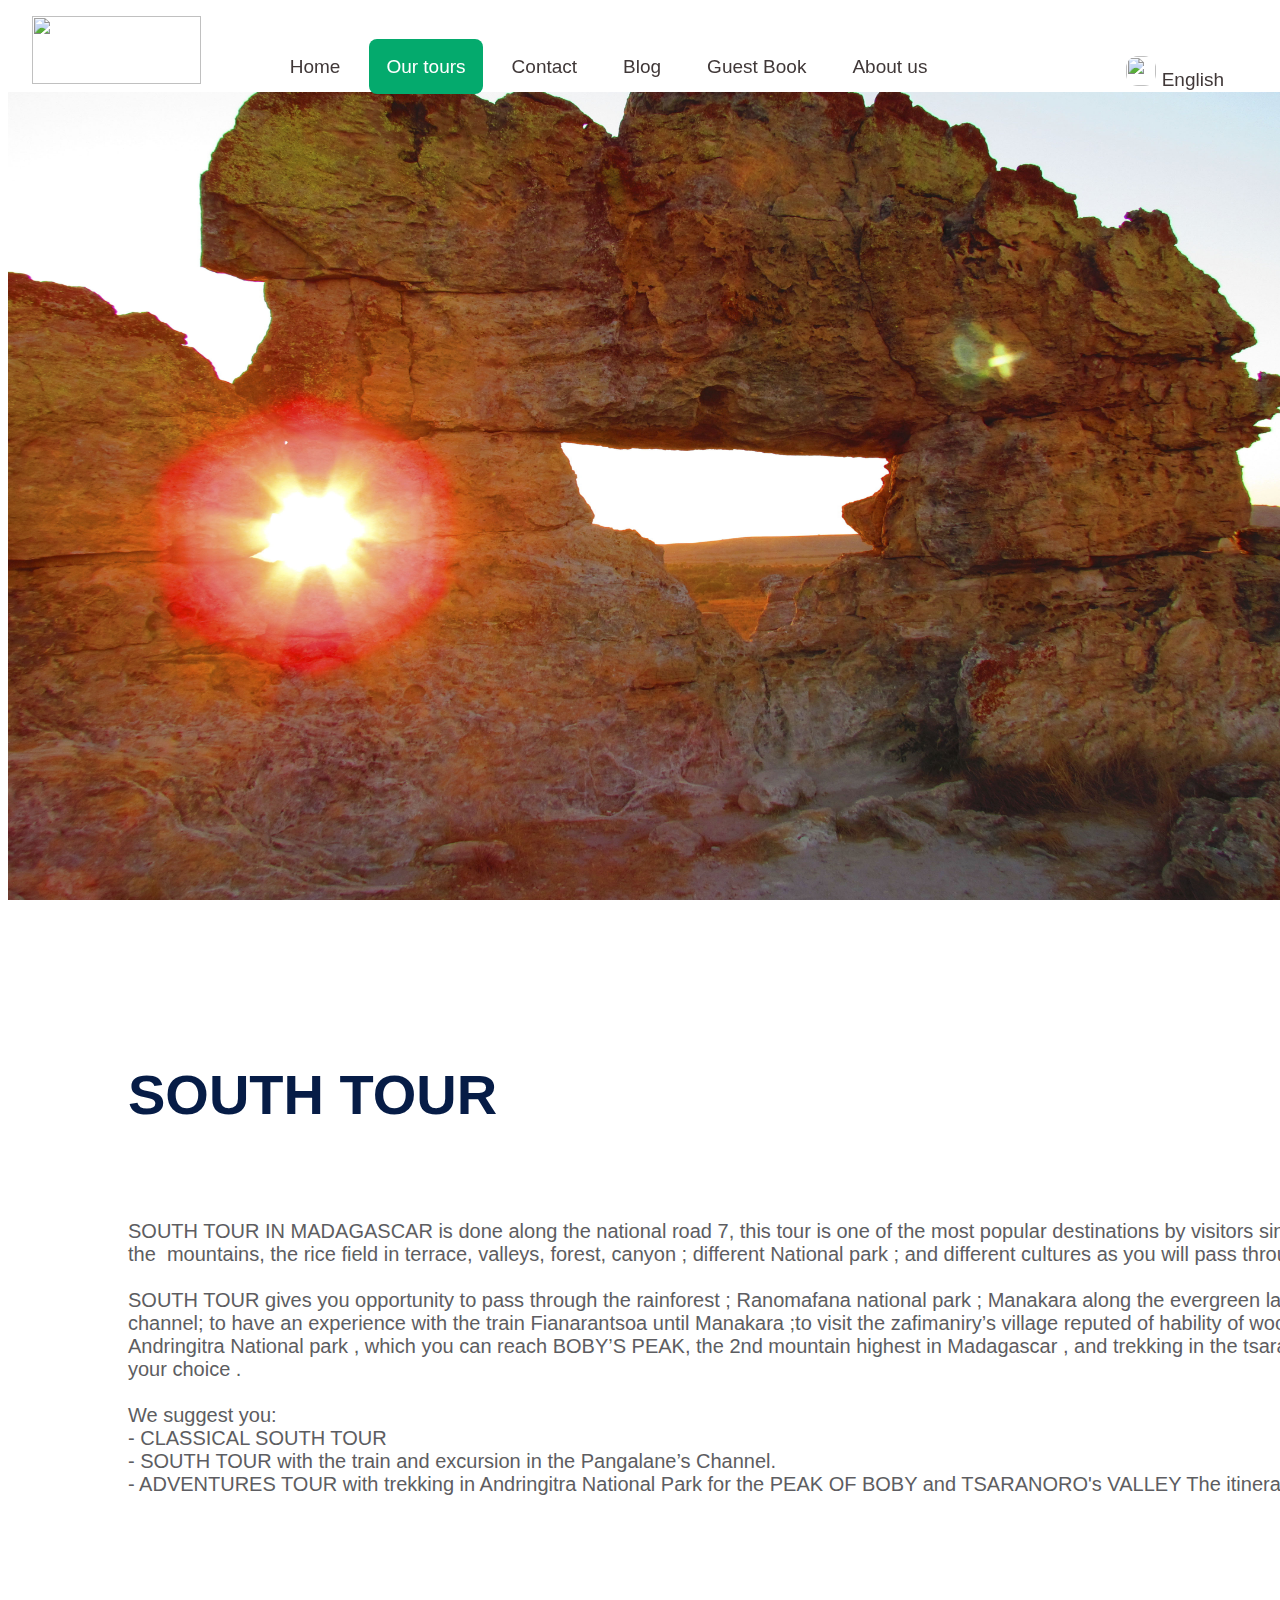
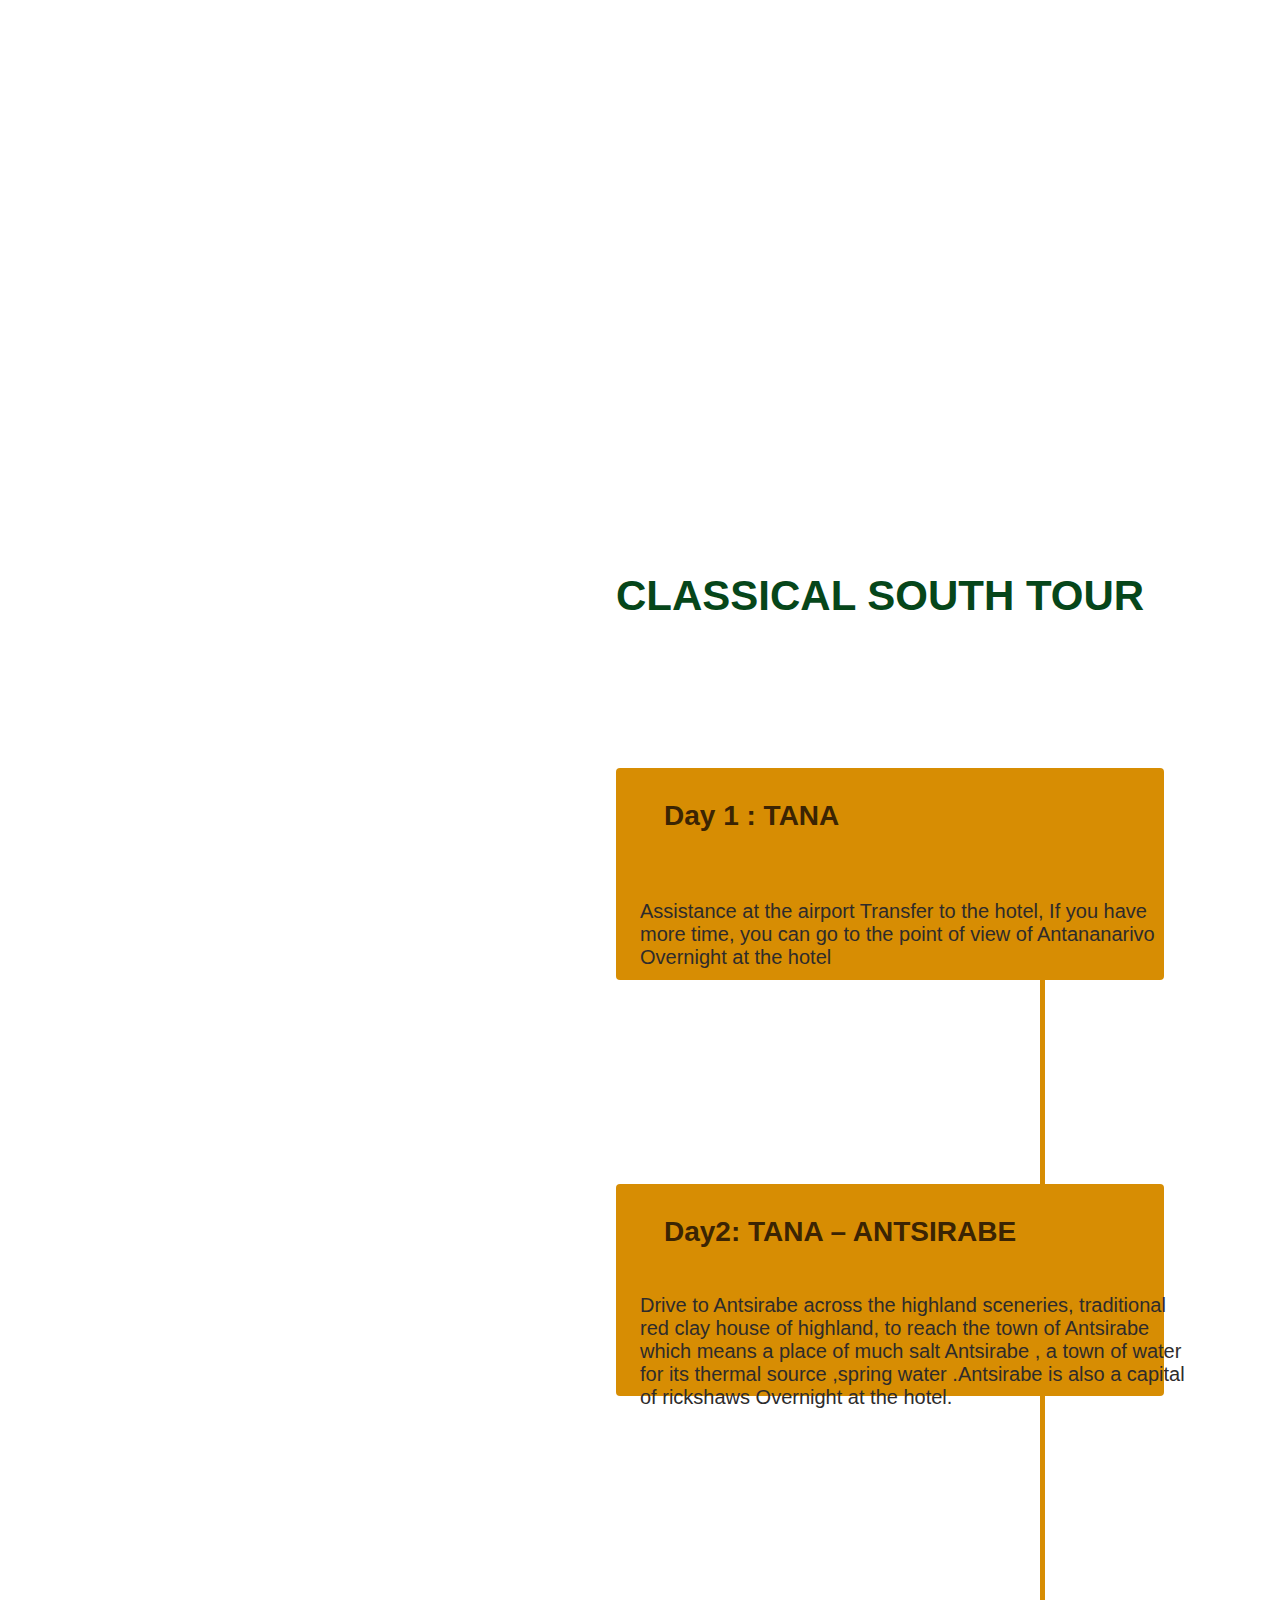
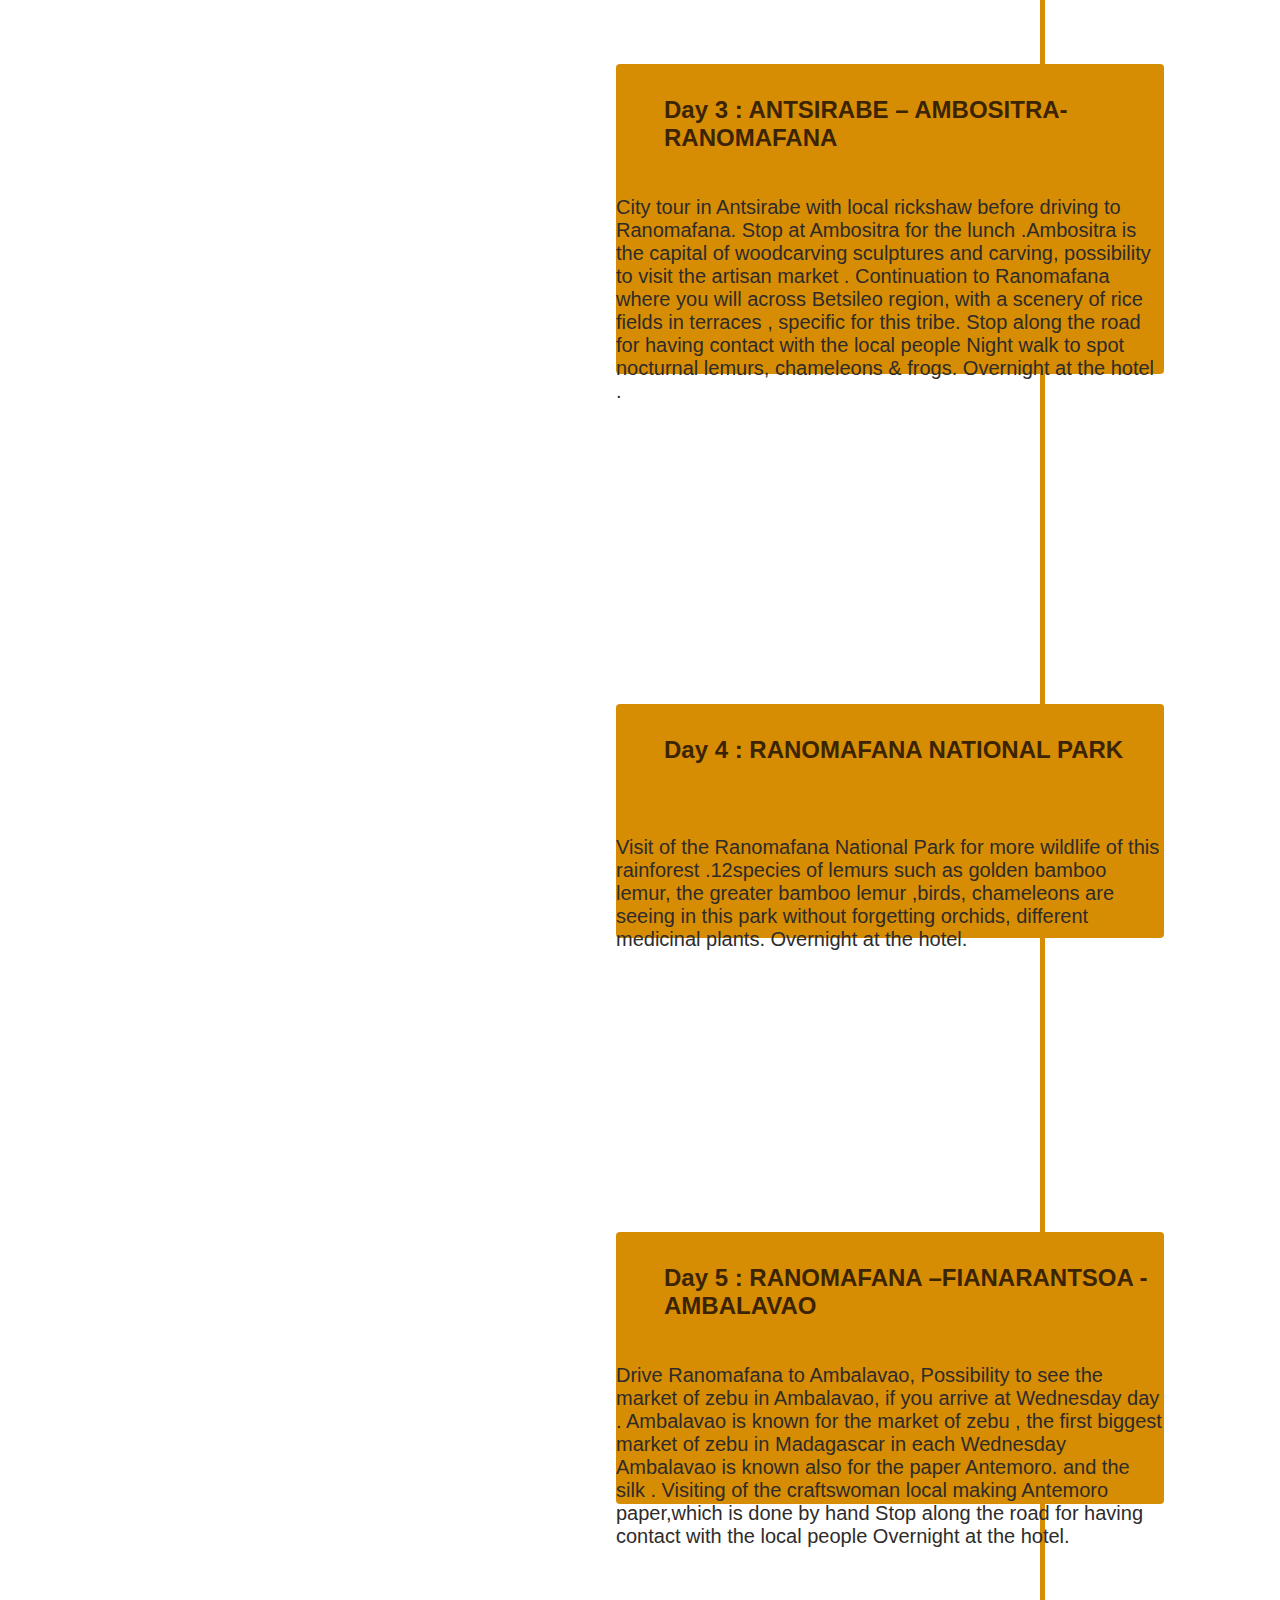
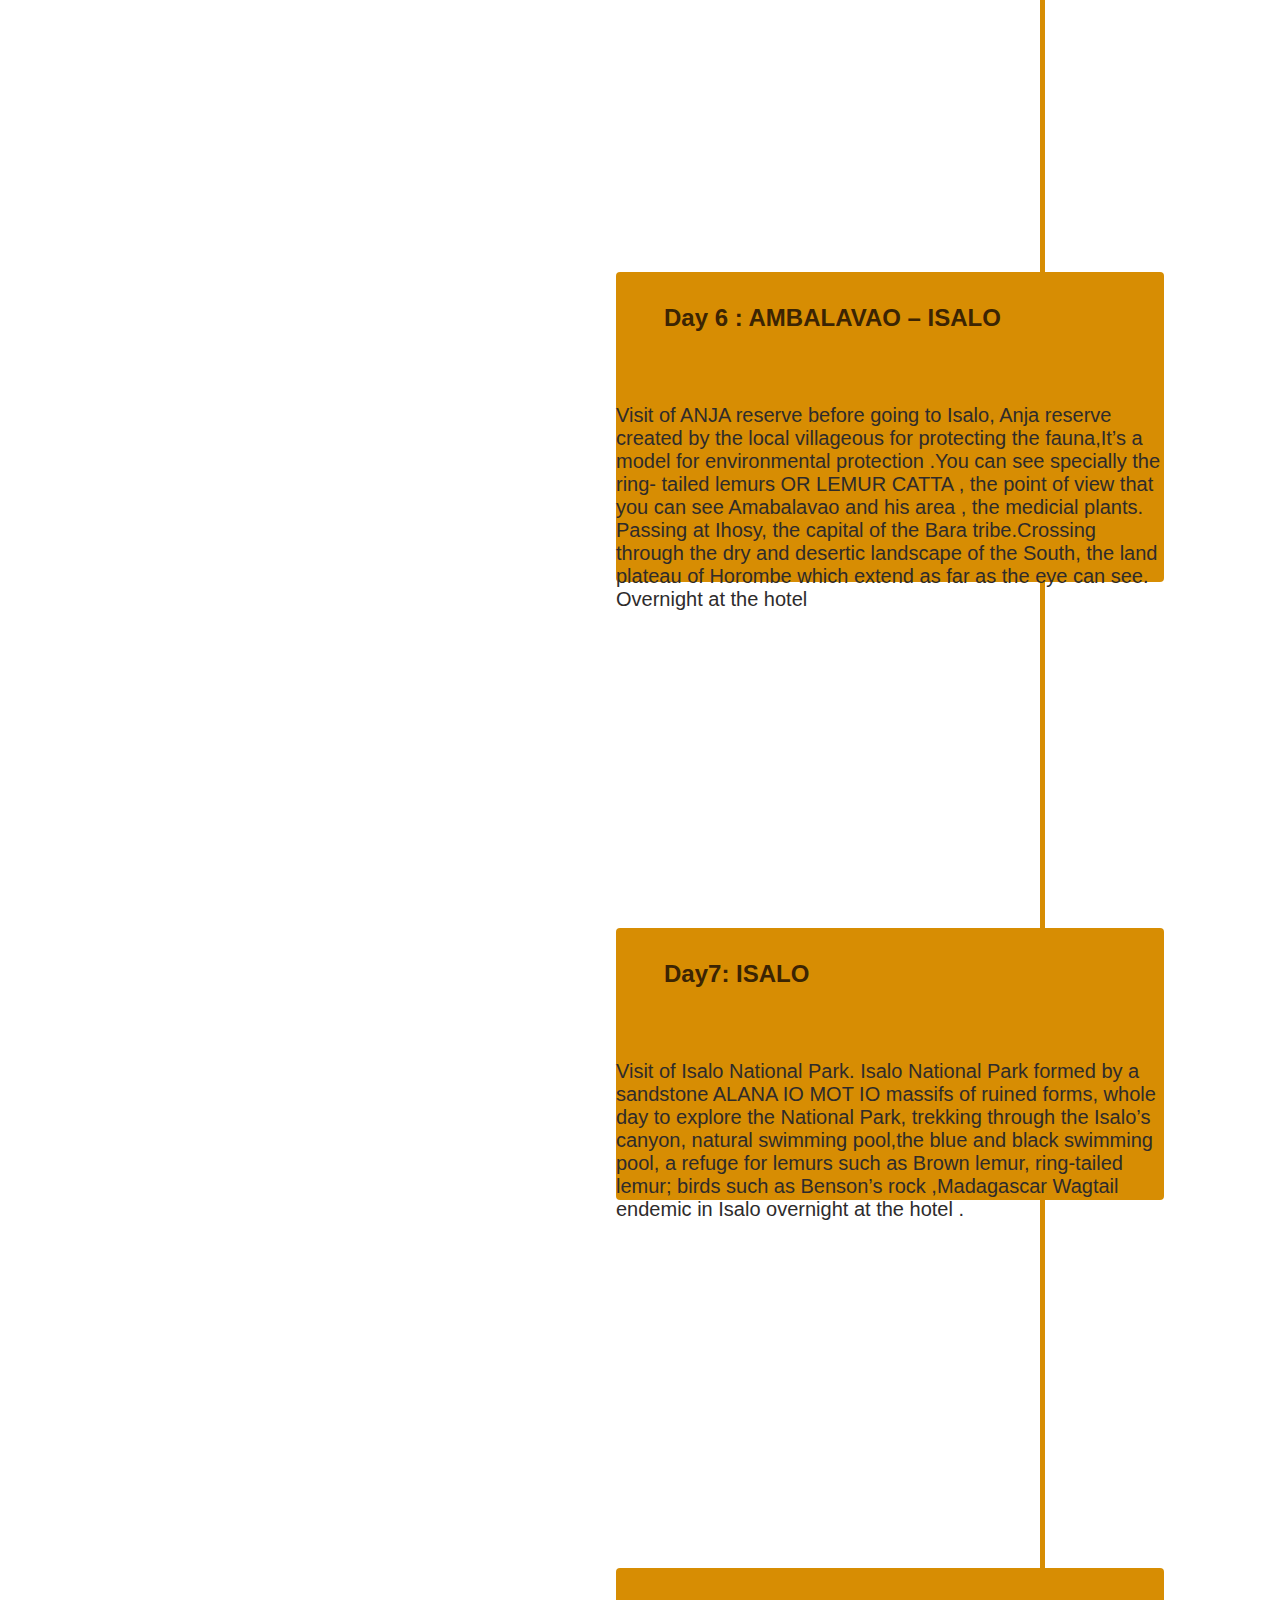
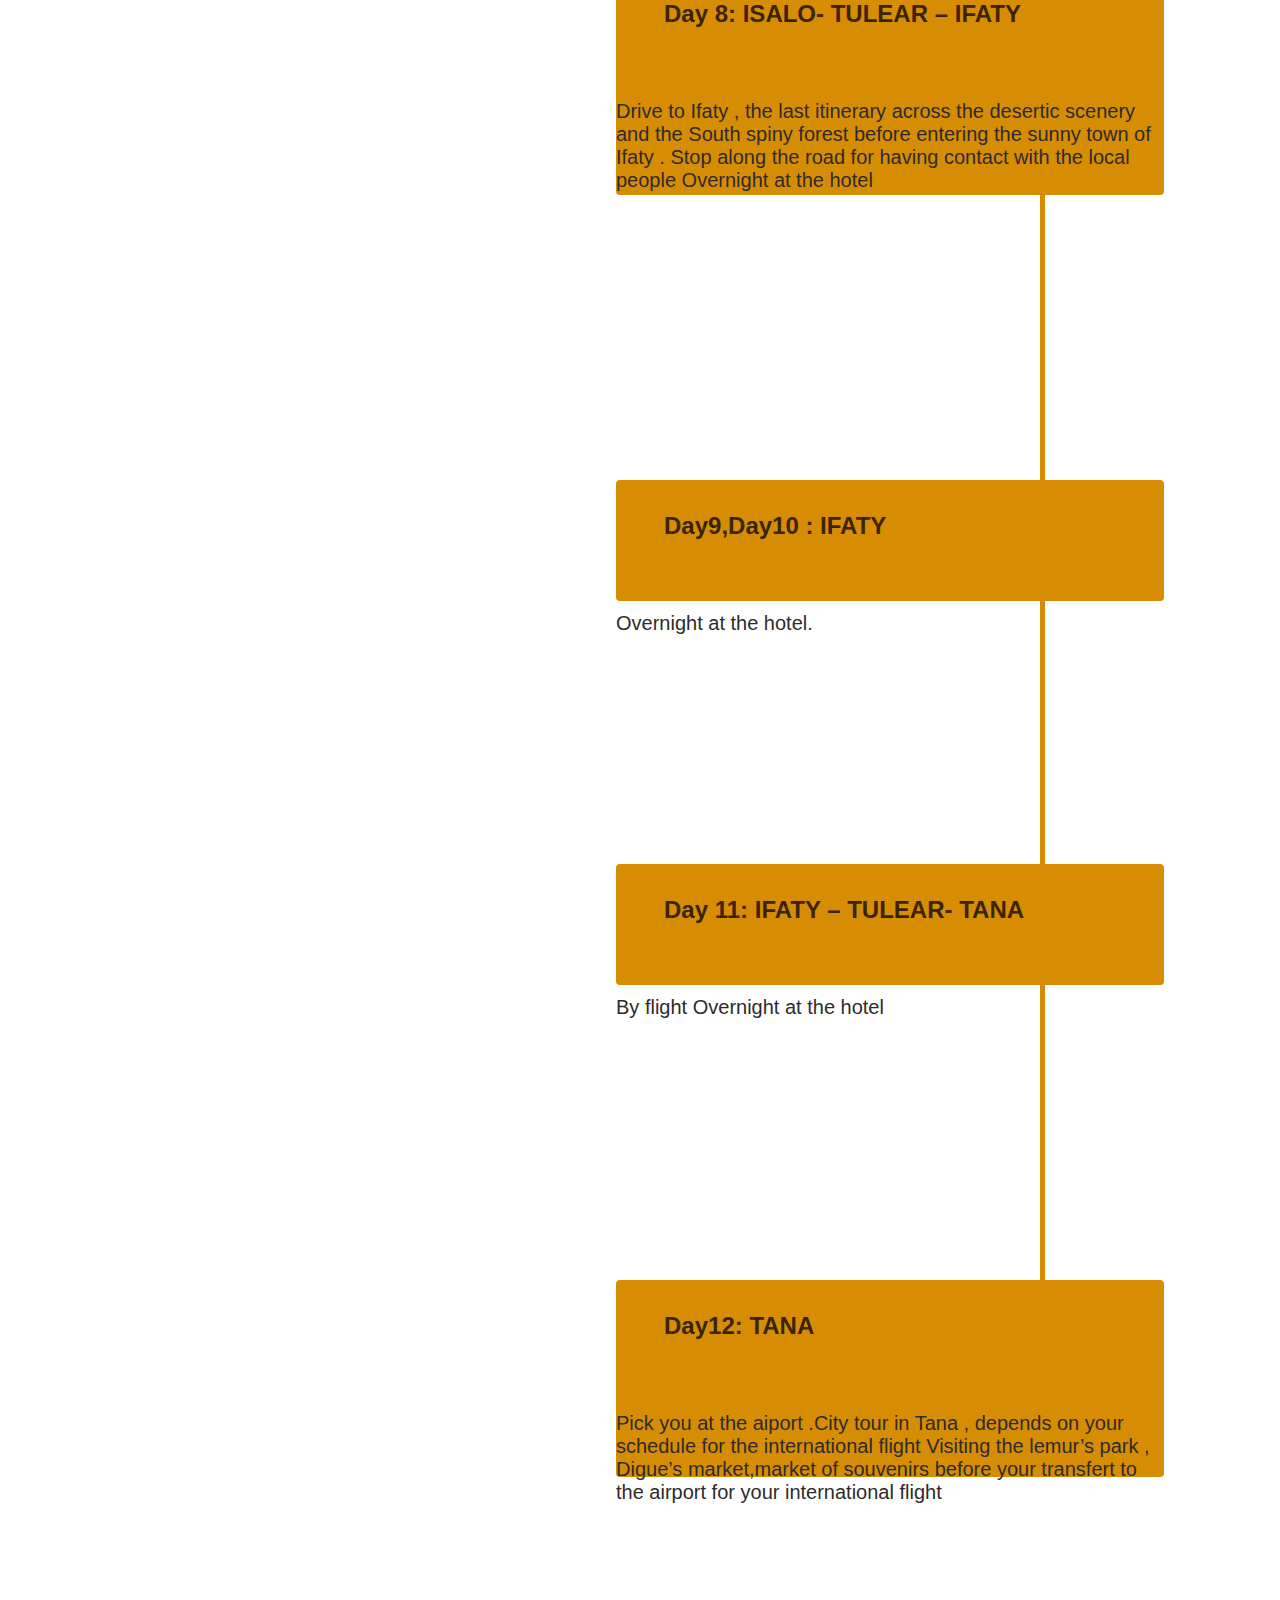
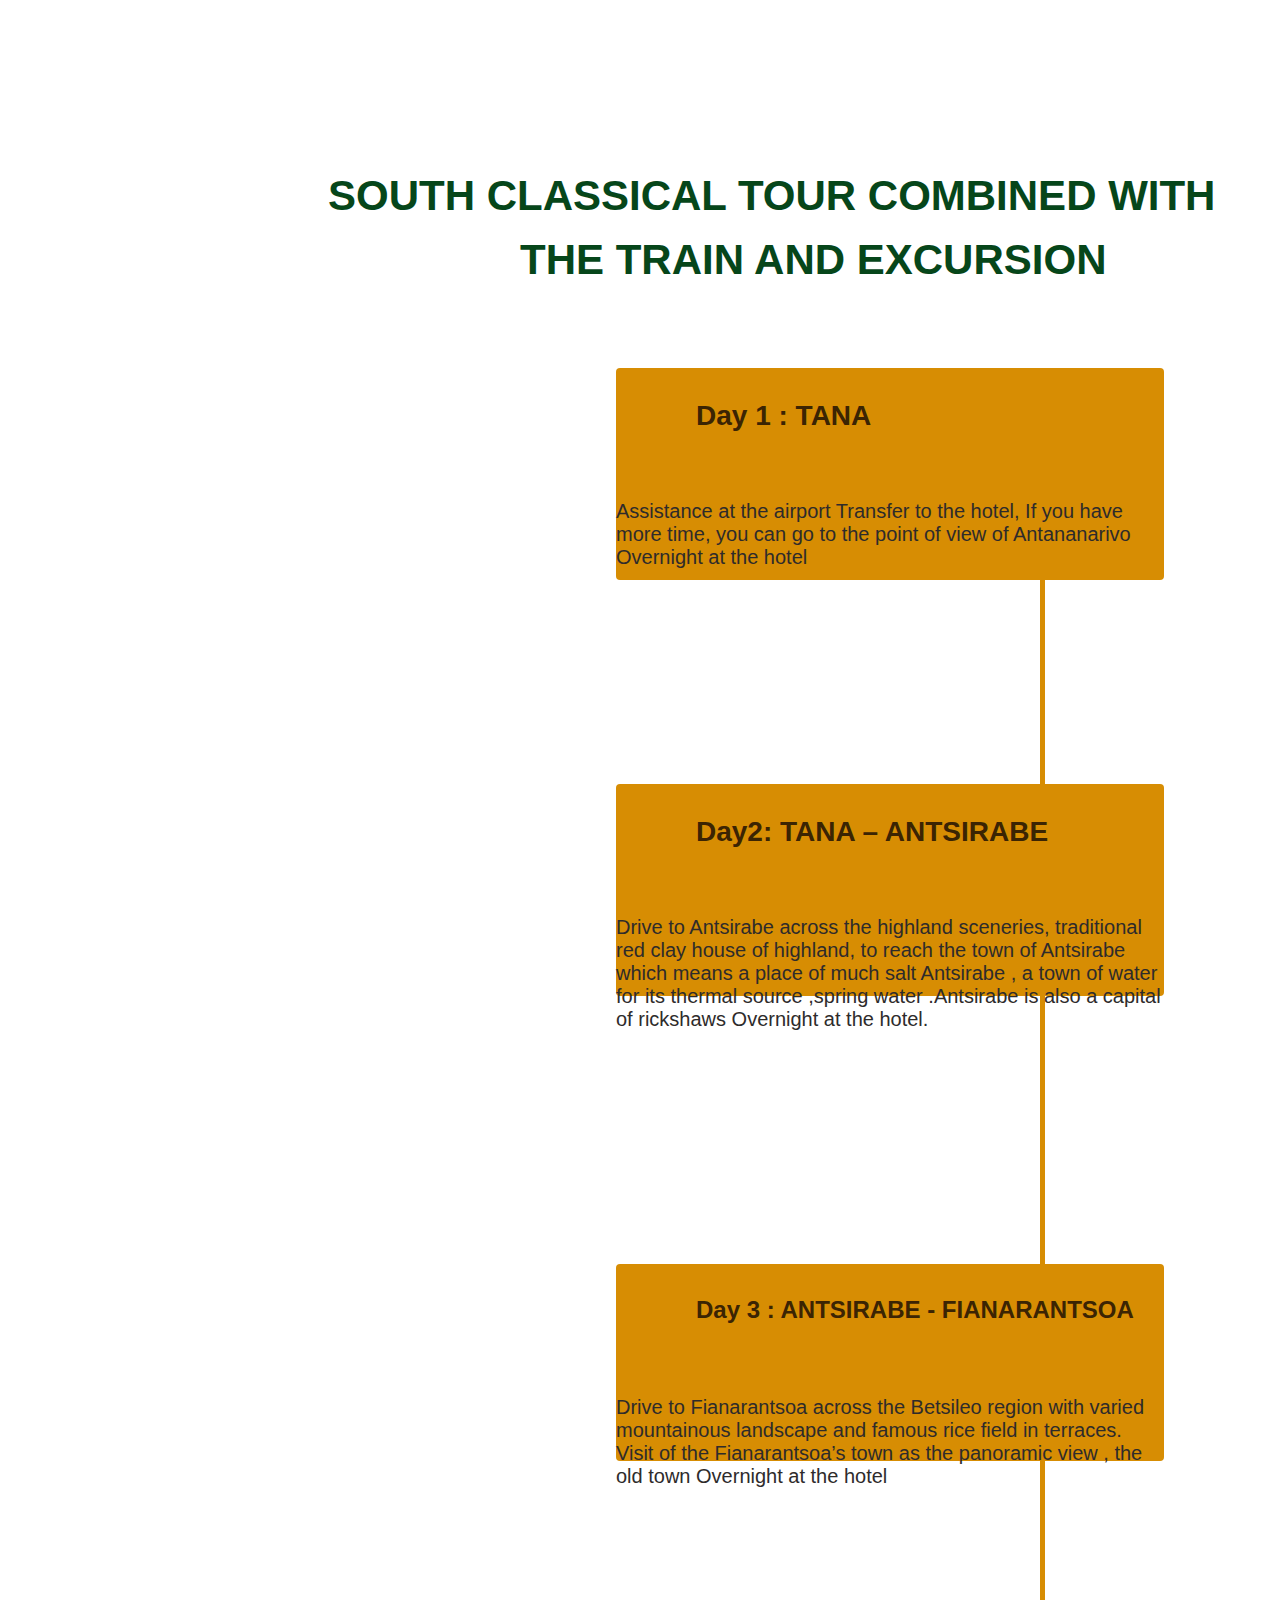
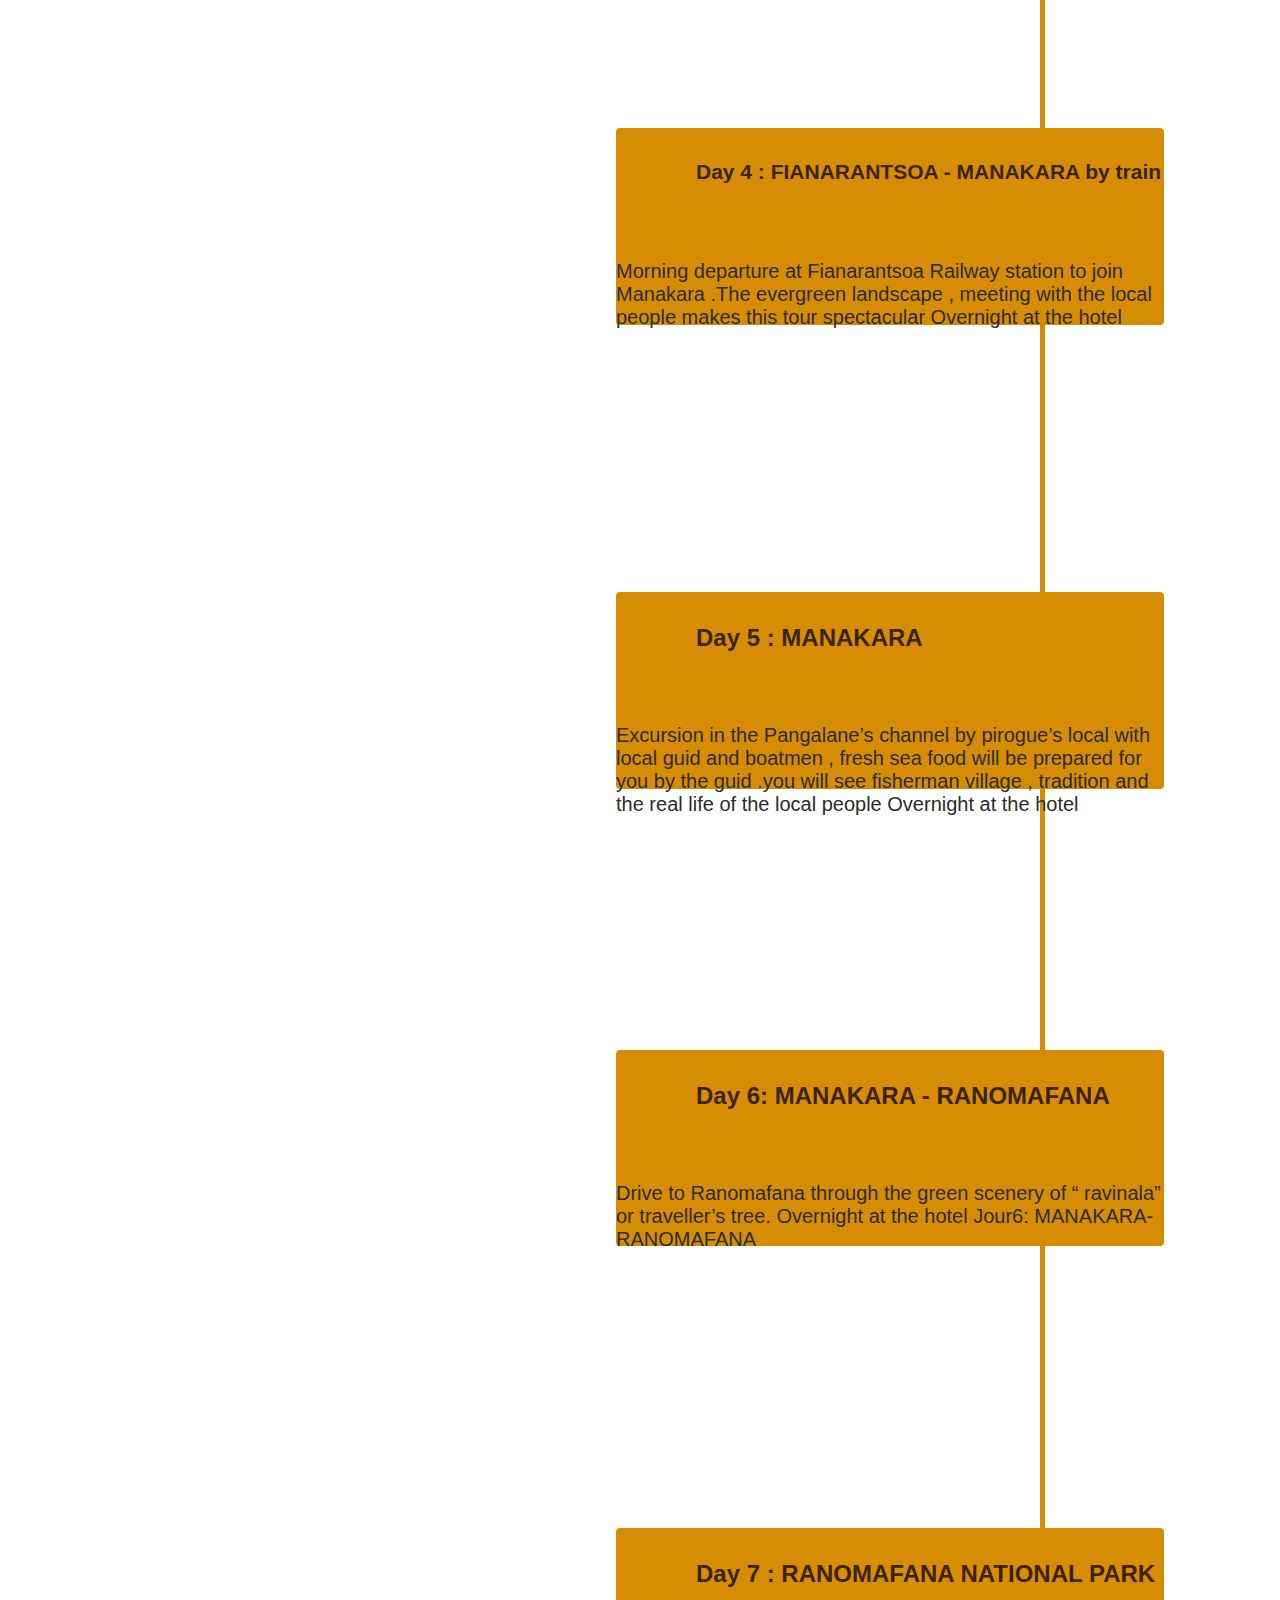
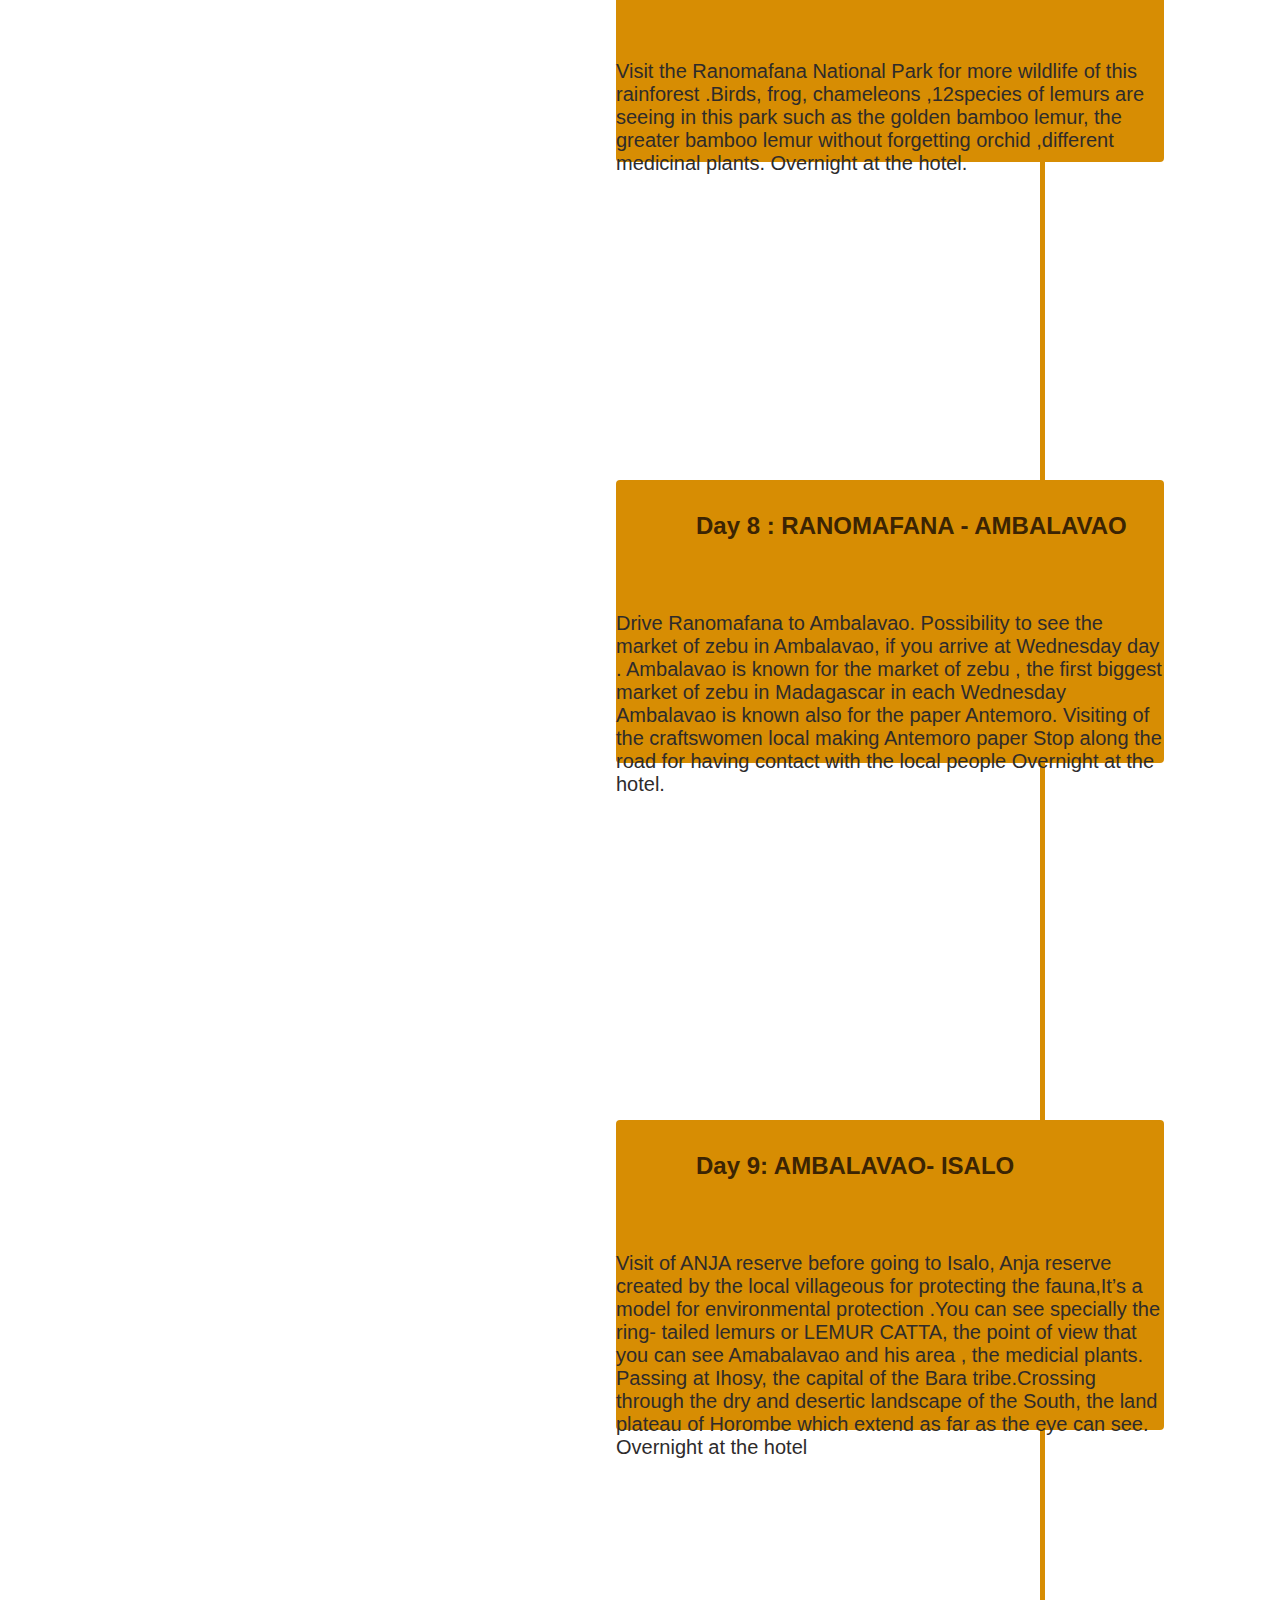
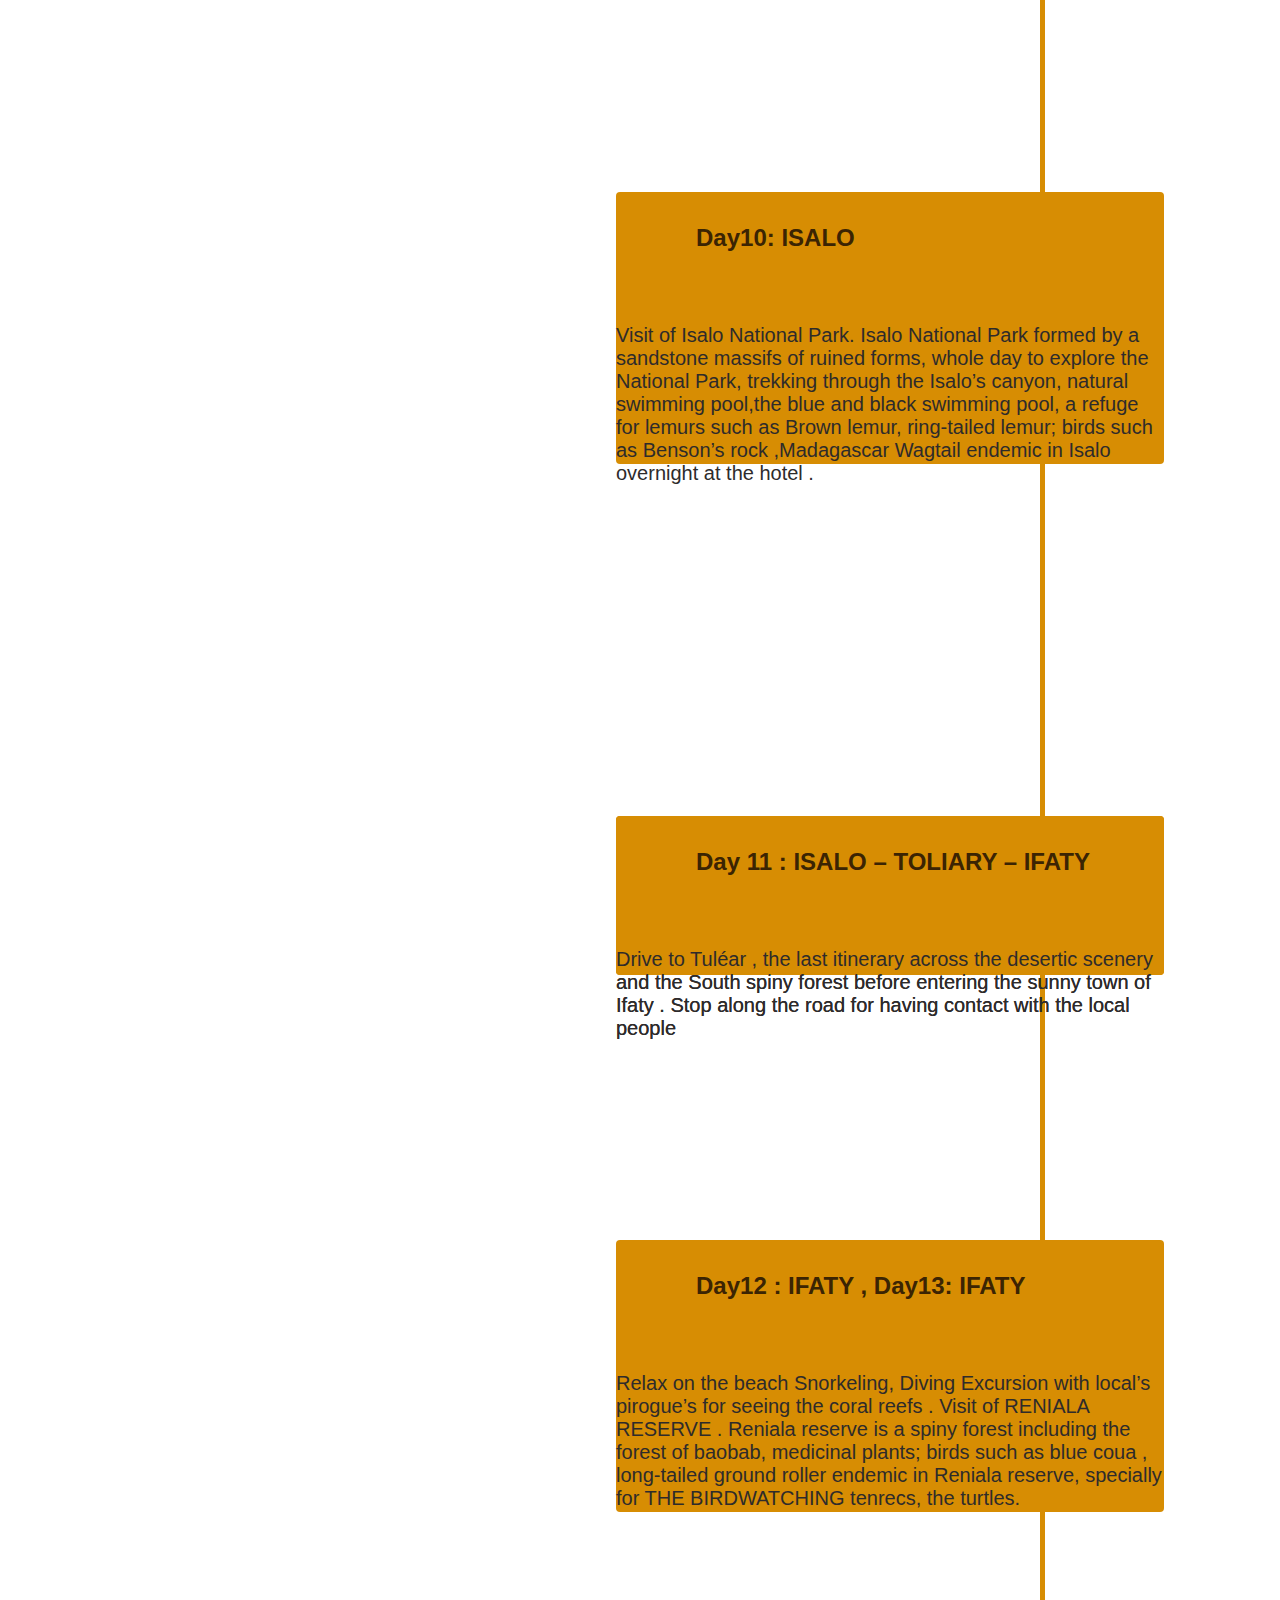
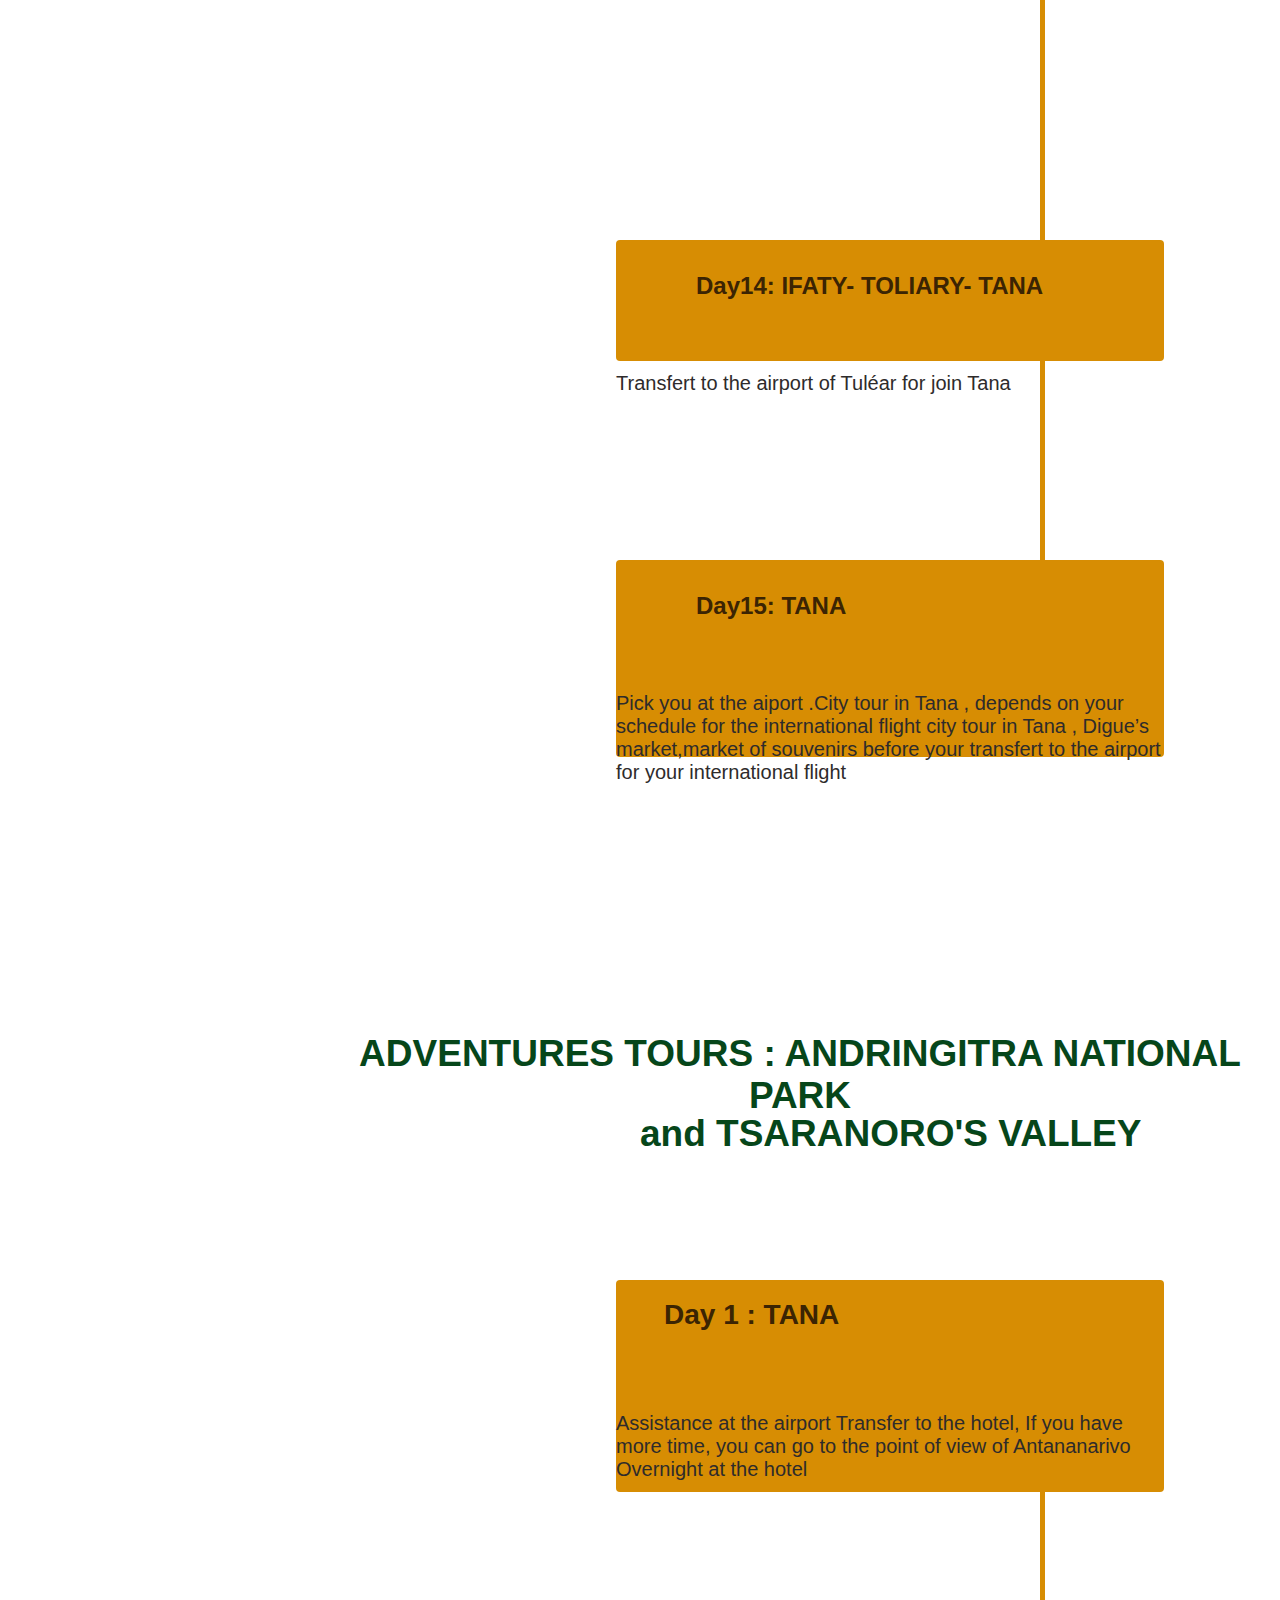
==== index.html @ a0c367a0 "Add files via upload" ====
<!DOCTYPE html>
<html lang="en">
<head>
<meta http-equiv="content-type" content="text/html; charset=UTF-8">
<meta charset="UTF-8">
<meta http-equiv="X-UA-Compatible" content="IE=edge">
<meta name="viewport" content="width=device-width, initial-scale=1">
<meta name="description" content="Madagascar Visit is a local Tour guid in Madagascar, For your Holidays in Madagascar .It's a pleasure for us to guid you through our beautiful country, Madagascar Visit est un guide touristique local à Madagascar, pour vos vacances à Madagascar, c'est un plaisir pour nous de vous guider à travers notre beau pays.">
<meta name="keywords" content="Holidays Madagascar, Tour Guid Madagascar, Visit Madagascar, Madagascar birding Tour, Madagascar Circuit Tour, Madagascar Travel Tour, Madagascar Tour Package, Madagascar exclusive Tour, LEMURS, baobab, Adansonia, Chameleon, INDRI INDRI, AYE AYE, MAKI CATTA, SIFAKA">
<title>Madagascar visite tours</title>
<link rel="icon" type="image/x-icon" href="../../logo/madagascar-visite-ico.png">
    <link rel="stylesheet" href="south/south.css">
    <link rel="stylesheet" href="../../css/font-awesome-4.7.0/css/font-awesome.min.css">
    <link rel="stylesheet" href="../../css/bootstrap_file/bootstrap.min.css">
    <script src="../../css/bootstrap_file/jquery.min.js"></script>
    <script src="../../css/bootstrap_file/bootstrap.min.js"></script>
  
</head>
<body>
    <header>
 
        <div class="header">
        <ul>
          <li id="Home" class="Home"><a title="Home"  href="../../index.html">Home</a></li>
          <li id="tour" class="tour"><a title="tour"class="active"  href="#tours">Our tours</a></li>
          <li id="Contact" class="Contact"><a title="contact" class="c"  href="#footer" >Contact</a></li>
          <li id="Blog" class="Blog"><a title="Blog" href="#">Blog</a></li>
          <li id="Guest_Book" class="Guest_Book"><a title="Guest_Book" class="g" href="guestbook/guestBook.php">Guest Book</a></li>
          <li id="About_us" class="About_us"><a title="About_us"  class="a" href="#about">About us</a></li>
       
        
        <li class="versionAng" id="C"><img  class="imgAng" src="../../logo/ang.jpg" alt=""> English <i class="fa fa-sort-desc" id="ang"></i></li>
    </ul>
         <div class="fenetreFrancais" id="fenetreFrancais">
           <div class="item_1"><img  class="imgAng1" src="logo/ang.jpg" alt=""><p> Francais</p></i></div>
         </div>
        
        </div>
    
        <div class="logoBurger"><i class="fa fa-bars"></i></div>
    </header>
    <img  class="logo" src="../../logo/madagascar-visite-logo.png">

    <div class="couvertureSud"><img src="pictures/fond.JPG" alt=""></div>
    <div class="couvertureSud_responsive"><img src="pictures/fond_responsive.jpg" alt=""></div>

    <div class="sud_contain">
          <h1 class="title_south">SOUTH TOUR</h1>
          <p class="desc">SOUTH TOUR IN MADAGASCAR is done along the national road 7, this tour is one of the most popular destinations by visitors since it offers the best and variety of  scenery across the  mountains, the rice field in terrace, valleys, forest, canyon ;   different National park ;  and different cultures as you will pass through different tribes .<br><br> 
            SOUTH TOUR gives you opportunity to pass through  the rainforest ; Ranomafana national park ; Manakara along the evergreen landscape ,with the excursion in the Pangalane’s channel; to have an experience with the  train Fianarantsoa until Manakara ;to visit  the zafimaniry’s village reputed of hability of woodcarving; not forgetting the mountain hiking in  Andringitra National park , which you can reach BOBY’S PEAK,  the 2nd mountain highest  in Madagascar , and trekking in the tsaranoro’s valley. 
            Circuit can be modified according to your choice .  <br>  <br> 

            We suggest you: 
                <br>- CLASSICAL SOUTH TOUR
                <br>- SOUTH TOUR  with the train and excursion in the  Pangalane’s  Channel.
                <br>- ADVENTURES TOUR  with trekking in Andringitra National Park for the PEAK OF BOBY and TSARANORO's VALLEY 
                 The itinerary will be possible of being flexible. 
            </p>


            <div class="border_vertical1"></div>
            <div class="border_vertical2"></div>
            <div class="border_vertical3"></div>

  

   
    
</div>


<div class="classic">

     <h1>CLASSICAL SOUTH TOUR</h1>
     
     <div class="day1">
      <div class="contain"><h1>Day 1 : TANA </h1>
                    <p>
                        Assistance at the airport
                        Transfer to the hotel, If you have more time, you can go to the point of view of Antananarivo 
                        Overnight at the hotel</p>
      </div>
  </div>


  <div class="day2">
    <div class="contain"><h1>Day2: TANA  – ANTSIRABE </h1>
        <p>
          Drive to Antsirabe across the highland sceneries, traditional red clay house of highland, to reach the town of Antsirabe which means a place of much salt
          Antsirabe , a town of water  for its thermal source ,spring water .Antsirabe is also a capital of rickshaws 
          Overnight at the hotel.
          </p>
    </div>
</div>

<div class="day3">
  <div class="contain"><h1> Day 3 : ANTSIRABE – AMBOSITRA-  RANOMAFANA</h1>
                <p>
                 
                  City tour in Antsirabe with local rickshaw before driving to Ranomafana. Stop at Ambositra for the lunch .Ambositra is the capital of woodcarving sculptures and carving, possibility to visit the artisan market . Continuation to Ranomafana where you will  across Betsileo region, with a scenery of rice fields in  terraces , specific for this tribe. 
                  Stop along the road for having contact  with the local people 
                  Night walk to spot nocturnal lemurs, chameleons & frogs.
                  Overnight at the hotel . 
                  </p>
  </div>
</div>

<div class="day4">
  <div class="contain"><h1>Day 4 : RANOMAFANA NATIONAL PARK </h1>
                <p>
                  Visit of the Ranomafana National Park for more wildlife of this rainforest .12species of lemurs such as golden bamboo lemur, the greater bamboo lemur ,birds, chameleons are seeing in this park  without forgetting orchids, different medicinal plants. 
                  Overnight at the hotel.
                  </p>
  </div>
</div>


<div class="day5">
  <div class="contain"><h1>Day 5 : RANOMAFANA  –FIANARANTSOA -  AMBALAVAO </h1>
                <p>
                  Drive  Ranomafana to Ambalavao, Possibility to see the market of zebu in Ambalavao, if you arrive at Wednesday day . Ambalavao is known for the market of zebu ,  the first biggest market of zebu in Madagascar in each Wednesday 
                  Ambalavao is known also for the paper Antemoro. and the silk .  Visiting of the craftswoman local making  Antemoro paper,which is done by hand 
                  Stop along the road for having contact  with the local people
                  Overnight at  the hotel.
                  
                  </p>
  </div>
</div>


<div class="day6">
  <div class="contain"><h1>Day 6 : AMBALAVAO – ISALO </h1>
                <p>
              Visit of ANJA reserve before going to Isalo, Anja reserve created by the local villageous for protecting the fauna,It’s a model for environmental protection  .You can see specially the ring- tailed lemurs OR LEMUR CATTA , the point of view that you can see Amabalavao and his area , the medicial plants.
              Passing at Ihosy, the capital of the Bara tribe.Crossing through the dry and desertic landscape of the South, the land plateau of Horombe  which extend as far as the eye can see. 
              Overnight at the hotel  
                 
                  </p>
  </div>
</div>


<div class="day7">
  <div class="contain"><h1>Day7: ISALO 
  </h1>
                <p>
              Visit of Isalo National Park. Isalo  National Park formed by a sandstone ALANA IO MOT IO  massifs of ruined forms, whole day to explore the National Park, trekking through the Isalo’s canyon, natural swimming pool,the  blue and black swimming pool,  a refuge for lemurs such as Brown lemur, ring-tailed lemur; birds such as Benson’s rock ,Madagascar Wagtail endemic in Isalo 
              overnight at the hotel .

                </p>
  </div>
</div>


<div class="day8">
  <div class="contain"><h1>Day 8: ISALO- TULEAR – IFATY </h1>
                <p>
                  Drive to Ifaty , the last itinerary across the desertic scenery and the South spiny forest before entering the sunny town of Ifaty .
                  Stop along the road for having contact with the local people
                  Overnight at the hotel  
                  
                  </p>
  </div>
</div>


<div class="day9-10">
  <div class="contain"><h1>Day9,Day10 : IFATY </h1>
                <p>
                  Overnight at the hotel.
                </p>
  </div>
</div>

<div class="day11">
  <div class="contain"><h1>Day 11: IFATY – TULEAR- TANA</h1>
                <p>
                  By flight 
                  Overnight at the hotel     
                  </p>
  </div>
</div>

<div class="day12">
  <div class="contain"><h1>Day12: TANA</h1>
                <p>
                  Pick you at the aiport .City tour in Tana , depends on your schedule for the international flight 
                  Visiting the lemur’s park , Digue’s market,market of souvenirs  before your 
                  transfert to the airport for your international flight     
                </p>
  </div>

  </div>
</div>

<div class="combines-tour">
  <h1>SOUTH CLASSICAL TOUR COMBINED WITH <span> THE  TRAIN AND EXCURSION</span></h1>
  <div class="day1">
   <div class="contain"><h1>Day 1 : TANA </h1>
                 <p>
                     Assistance at the airport
                     Transfer to the hotel, If you have more time, you can go to the point of view of Antananarivo 
                     Overnight at the hotel</p>
   </div>
</div>


<div class="day2">
 <div class="contain"><h1>Day2: TANA  – ANTSIRABE </h1>
     <p>
       Drive to Antsirabe across the highland sceneries, traditional red clay house of highland, to reach the town of Antsirabe which means a place of much salt
       Antsirabe , a town of water  for its thermal source ,spring water .Antsirabe is also a capital of rickshaws 
       Overnight at the hotel.
       </p>
 </div>
</div>

<div class="day3">
<div class="contain"><h1> Day 3 : ANTSIRABE - FIANARANTSOA </h1>
             <p>
              Drive to Fianarantsoa  across the Betsileo region with varied mountainous landscape and famous rice field in  terraces. 
              Visit of the Fianarantsoa’s town as the panoramic view , the old town 
              Overnight at the hotel 
               </p>
</div>
</div>

<div class="day4">
<div class="contain"><h1>Day 4 : FIANARANTSOA - MANAKARA by train </h1>
             <p>
              Morning departure at Fianarantsoa Railway station to join  Manakara .The evergreen landscape , meeting with the local people makes this tour spectacular 
              Overnight at the hotel               
               </p>
</div>
</div>


<div class="day5">
<div class="contain"><h1>Day 5 : MANAKARA </h1>
             <p>
              Excursion in the Pangalane’s channel  by pirogue’s local with local guid and boatmen  , fresh sea food  will be prepared for you by the guid .you will see fisherman village , tradition and the real life of the local people 
              Overnight at the hotel
               </p>
</div>
</div>


<div class="day6">
<div class="contain"><h1>Day 6:  MANAKARA - RANOMAFANA</h1>
             <p>
              Drive to Ranomafana through the green scenery of “ ravinala” or traveller’s tree. 
              Overnight at the hotel
              Jour6: MANAKARA- RANOMAFANA 
              
               </p>
</div>
</div>


<div class="day7">
<div class="contain"><h1>Day 7 : RANOMAFANA NATIONAL PARK </h1>
             <p>
              Visit the Ranomafana National Park for more wildlife of this rainforest .Birds, frog, chameleons ,12species of lemurs are seeing in this park such as the golden bamboo lemur, the greater bamboo lemur without forgetting orchid ,different medicinal plants. 
              Overnight at the hotel.              
             </p>
</div>
</div>


<div class="day8">
<div class="contain"><h1>Day 8 : RANOMAFANA  - AMBALAVAO </h1>
             <p>
              Drive Ranomafana to   Ambalavao. 
              Possibility to see the market of zebu in Ambalavao, if you arrive at Wednesday day . Ambalavao is known for the market of zebu ,  the first biggest market of zebu in Madagascar in each Wednesday 
              Ambalavao is known also for the paper Antemoro. Visiting of the craftswomen local making  Antemoro paper
              Stop along the road for having contact  with the local people
              Overnight at  the hotel.
              
               </p>
</div>
</div>


<div class="day9">
<div class="contain"><h1>Day 9: AMBALAVAO- ISALO </h1>
             <p>
              Visit of ANJA reserve before going to Isalo, Anja reserve created by the local villageous for protecting the fauna,It’s a model for environmental protection  .You can see specially the ring- tailed lemurs or LEMUR CATTA, the point of view that you can see Amabalavao and his area , the medicial plants. Passing at Ihosy, the capital of the Bara tribe.Crossing through the dry and desertic landscape of the South, the land plateau of Horombe  which extend as far as the eye can see. 
              Overnight at the hotel  
             </p>
</div>
</div>

<div class="day10">
<div class="contain"><h1>Day10: ISALO </h1>
             <p>
              Visit of Isalo National Park. Isalo  National Park formed by a sandstone massifs of ruined forms, whole day to explore the National Park, trekking through the Isalo’s canyon, natural swimming pool,the  blue and black swimming pool,  a refuge for lemurs such as Brown lemur, ring-tailed lemur; birds such as Benson’s rock ,Madagascar Wagtail endemic in Isalo 
              overnight at the hotel .
  
               </p>
</div>
</div>

<div class="day11">
<div class="contain"><h1>Day 11 : ISALO – TOLIARY – IFATY </h1>
             <p>
              Drive to Tuléar , the last itinerary across the desertic scenery and the South spiny forest before entering the sunny town of Ifaty .
              Stop along the road for having contact with the local people                  
             </p>
</div>

</div>


<div class="day12-13">
  <div class="contain"><h1>Day12 : IFATY  , Day13: IFATY </h1>
               <p> 
                  
                Relax on the beach 
                Snorkeling, Diving 
                Excursion with local’s pirogue’s for seeing the coral reefs . 
                Visit of RENIALA RESERVE . Reniala reserve is a spiny forest including  the forest of  baobab, medicinal plants;  birds such as blue coua , long-tailed ground roller endemic in Reniala reserve, specially for THE BIRDWATCHING  tenrecs, the turtles. 
                               
               </p>
  </div>
  
  </div>


  <div class="day14">
    <div class="contain"><h1>Day14: IFATY- TOLIARY- TANA </h1>
                 <p>
                  Transfert to the airport of Tuléar for join Tana                  
                 </p>
    </div>
    
    </div>

    
    <div class="day15">
      <div class="contain"><h1>Day15: TANA</h1>
                   <p>
                    Pick you at the aiport .City tour in Tana , depends on your schedule for the international flight 
                    city tour in Tana , Digue’s market,market of souvenirs  before your transfert to the airport for your international flight                                   
                   </p>
      </div>
      
      </div>

      

      <div class="day11">
        <div class="contain"><h1>Day 11 : ISALO – TOLIARY – IFATY </h1>
                     <p>
                      Drive to Tuléar , the last itinerary across the desertic scenery and the South spiny forest before entering the sunny town of Ifaty .
                      Stop along the road for having contact with the local people                  
                     </p>
        </div>
        
        </div>
        
  
</div>

<h1 class="titre_adventure">ADVENTURES TOURS : ANDRINGITRA NATIONAL PARK <span> and TSARANORO'S VALLEY </span></h1>
<div class="adventures-tours">
 
  <div id="day1">
      <div class="contain"><h1> Day 1 : TANA</h1>
          <p>
                        Assistance at the airport
                        Transfer to the hotel, If you have more time, you can go to the point of view of Antananarivo 
                        Overnight at the hotel</p>
      </div>
  </div>

  <div id="day2">
      <div class="contain">
          <h1> Day2: TANA  – ANTSIRABE </h1>
        <p>        Drive to Antsirabe across the highland sceneries, traditional red clay house of highland, to reach the town of Antsirabe which means a place of much salt
                  Antsirabe , a town of water  for its thermal source ,spring water .Antsirabe is also a capital of rickshaws 
                  Overnight at the hotel.</p>

      </div>

  </div>

  <div id="day3">
        <div class="contain">
           <h1> Day 3 : ANTSIRABE – RANOMAFANA </h1>
          <p>
            City tour in Antsirabe with local rickshaw before driving to Ranomafana. Stop at Ambositra for the lunch .Ambositra is the capital of woodcarving sculptures and carving, possibility to visit the artisan market . Continuation to Ranomafana where you will  across Betsileo region, with a scenery of rice fields in  terraces , specific for this tribe. 
          Stop along the road for having contact  with the local people 
          Night walk to spot nocturnal lemurs, chameleons & frogs.
          Overnight at the hotel . 
        </p>
       </div>

  </div>

  <div id="day4">
    <div class="contain">
      <h1>Day 4 : RANOMAFANA NATIONAL PARK </h1>
          <p>
            Visit of the Ranomafana National Park for more wildlife of this rainforest .12species of lemurs such as golden bamboo lemur, the greater bamboo lemur ,birds, chameleons are seeing in this park  without forgetting orchids, different medicinal plants. 
            Overnight at the hotel.
        </p>
    </div>

  </div>

<div id="day5">
  <div class="contain">
        <h1>Day 4 : RANOMAFANA NATIONAL PARK </h1>
          <p>
          Visit of the Ranomafana National Park for more wildlife of this rainforest .12species of lemurs such as golden bamboo lemur, the greater bamboo lemur ,birds, chameleons are seeing in this park  without forgetting orchids, different medicinal plants. 
          Overnight at the hotel.
      
      </p>
    </div>

</div>

<div id="day5">
  <div class="contain">
        <h1>Day 5 : RANOMAFANA  – AMBALAVAO 
        </h1>
          <p>
            Drive  Ranomafana to Ambalavao, Possibility to see the market of zebu in Ambalavao, if you arrive at Wednesday day . Ambalavao is known for the market of zebu ,  the first biggest market of zebu in Madagascar in each Wednesday 
            Ambalavao is known also for the paper Antemoro. and the silk .  Visiting of the craftswoman local making  Antemoro paper,which is done by hand 
            Stop along the road for having contact  with the local people
            Overnight at  the hotel.
            
      </p>
    </div>
</div>

    <div id="day6">
      <div class="contain">
            <h1>DAY6:  AMBALAVAO- ANDRINGITRA- <br>ANDRIAMPOTSY 
            </h1>

              <p>
                Drive to Andringitra, Andringitra  located at 47 km from Ambalavao;reached only by 4X4 car . Andringitra  is the 2nd mountains highest by the BOBY’S PEAK at 2658 m of attitude; 
Beginning of the trekking ;on the way,visiting the grotte, the waterfalls sacred riandahy and riambavy ; then walking through the forest of”Philippia” for  join  Andriampotsy  campsite for the first night 
Camping in Andriampotsy campsite 

                
          </p>
        </div>
    </div>

    <div id="day7">
      <div class="contain">
            <h1>DAY7: ANDRIAMPOTSY- PEAK  BOBY – <br>ANDRANOLAVA

            </h1>
            
              <p>
                After the breakfast; continuation of  the trekking for hiking Peak Boby,crossing the mountain range and  endemic vegetation,  spectacular  panoramic view in peak boby, then descend to reach Andranolava campsite 
                Camping in Andranolava campsite 
                

                
          </p>
        </div>
    </div>


    <div id="day8">
      <div class="contain">
            <h1>Day8: ANDRANOLAVA – DIAVOLANA- CAMP CATTA  


            </h1>
            
              <p>
                After the breakfast, continue the trekking, to reach the plateaux of Diavolana , Diavolana the really magnifique landscape resemblance to the lunear , then walking for join camp catta  
                Overnight at the hotel 
                
          </p>
        </div>
    </div>


    <div id="day9">
      <div class="contain">
            <h1>Day9 : CAMP CATTA 
 


            </h1>
            
              <p>
                CAMP CATTA situated in foot of cliff Tsaranoro's valley 
Trekking in Tsaranoro's valley for the peak of chameleon gives you an strong emotion feeling . You may to see the endemic succulent plants, and the lemurs ring tailed lemurs or MAKI CATTA . 
Overnight to the hotel 

                
          </p>
        </div>
    </div>


    <div id="day11">
      <div class="contain">
            <h1>Day11: ISALO 
            </h1>
            
              <p>
                Visit of Isalo National Park. Isalo  National Park formed by a sandstone massifs of ruined forms, whole day to explore the National Park, trekking through the Isalo’s canyon, natural swimming pool,the  blue and black swimming pool,  a refuge for lemurs such as Brown lemur, ring-tailed lemur; birds such as Benson’s rock ,Madagascar Wagtail endemic in Isalo 
overnight at the hotel .

                

                
          </p>
        </div>
    </div>


    <div id="day12">
      <div class="contain">
            <h1>
              Day 12 : ISALO – TOLIARY – IFATY 
              
            </h1>
            
              <p>
                Drive to Tuléar , the last itinerary across the desertic scenery and the South spiny forest before entering the sunny town of Ifaty .
                Stop along the road for having contact with the local people
                Overnight at the hotel 
                
          </p>
        </div>
    </div>
    

    <div id="day10">
      <div class="contain">
            <h1>Day10 : CAMP CATTA - ISALO 
            </h1>
            
              <p>
                Drive to Isalo , Passing at Ihosy, the capital of the Bara tribe.Crossing through the dry and desertic landscape of the South, the land plateau of Horombe  which extend as far as the eye can see. 
                Overnight at the hotel  
                

                
          </p>
        </div>
    </div>

    <div id="day13-14">
      <div class="contain">
            <h1>Day13 , Day14  : IFATY 
            </h1>
            
              <p>
                Relax on the beach Snorkelling, Diving
                Excursion with local’s pirogue’s for seeing the coral reefs 
               Visit of RENIALA RESERVE . Reniala reserve is a spiny forest including  the forest of  baobab,medicinal plants;  birds such as blue coua , long-tailed ground roller endemic in Reniala reserve specially for the BIRDWATCHING  tenrecs, the turtles. 
               Overnight at the hotel 
          </p>
        </div>
    </div>

    <div id="day15">
      <div class="contain">
            <h1>Day15: IFATY- TOLIARY- TANA 
            </h1>
              <p>
                Transfert to the airport of Tuléar for join Tana 
                Overnight at the hotel         
          </p>
        </div>
    </div>

    <div id="day16">
      <div class="contain">
            <h1>Day16: TANA
 
            </h1>
            
              <p>
                Pick you at the aiport .City tour in Tana , depends on your schedule for the international flight 
City tour in Tana , Digue’s market,market of souvenirs  before your transfert to the airport for your international flight 


          </p>
        </div>
    </div>

</div>


<div class="anakao">
  <h1>EXTENSION ANAKAO FOR <span> THE BEST BEACH</span> </h1>
  <div class="border_anakao"></div>
  <p><span>ACTIVITIES in ANAKAO </span><br>
    Relax on the beach 
     Snorkelling, Diving 
     Excursion with local’s pirogue’s for seeing the coral reefs 
    Excursion in Nosy Ve with the pirogue’s local that you have opportunity to see the long tailed tropic bird specially for the BIRDWATCHING 
    Whalewatching : From July to mid September, humpbacked whales come around Anakao .
    WHALEWATCHING: From July to mid September, humpbacked whales come around Anakao .
    
    </p>
</div>


<div class="zafimaniry">
  <h1>EXTENSION : ZAFIMANIRY <span> VILLAGE in ANTOETRA</span></h1>
  <div class="border_anakao"></div>
  <p>ANTOETRA situated 45km from Ambositra .There lives a group of people known as the Zafimaniry, or the "the people of the forest." 
    ZAFIMANIRY is famous for its woods carvings, most of the families are involved in the manufacture of wooden objects from towers "by hand ". Most of all the houses are built with wood. The sculptures carved in the doors and windows,furnitures,tools,and every day objects   with attractive geometric patterns  are highly codified,and so wonderful ; that’s why they were included in the world cultural heritage of UNESCO. 
    Trekking in Ifasina village for discovering Zafimaniry’s village , the magnific landscape of ricefield in terraces 
    Sincerely yours; 
    </p>
</div>

<footer id="footer">
  <div class="footer_contact">
    <h1>Contact us</h1>

    <p class="phone"> <img src="../../../logo/telephone20x20.png"   width=20 height=20> telephone: +261(0)34 73 440 45</p>
   <a href="lovasson@yahoo.fr"><p class="mail"><img src="../../../logo/lettre20x20.png"  width=20 height=20> email: lovasson@yahoo.fr</p></a>
    <p><i class="fa fa-whatsapp" width=20 height=20></i> WhatsApp:  +261(0)34 73 440 45</p>

     <div class="border_"></div>

    <div class="icones">
      <img src="../../../logo/twitter.png" width=48 height=48>
     <a href="https://web.facebook.com/madagascarvisite" class="img_fb" target="_blank"><img class="img_fb" src="../../../logo/FaceBook.png" width=48 height=48></a>
      <a href="https://www.linkedin.com" target="_blank"><img src="../../../logo/LinkedIn.png" width=48 height=48></a>
    </div>
</div>

<div class="footCopright">
<center>
Madagascar Visite 2023 - All right reserved - Politique de confidentialité - Mentions légales - Plan du site 
</center>
</div>
</footer>
<script src="../../index.js"></script>
</body>
</html>
---- south/south.css ----
header {
  background-color: white;
  height: 1.8cm;
  width: 100%;
  position: fixed;
  z-index: 4;
}

.header {
  background-color: white;
  height: 1.9cm;
  width: 100%;
  position: fixed;
  z-index: 4;
  top: 0;
}

.logo {
  width: 169px;
  height: 68px;
  left: 2rem;
  position: fixed;
  z-index: 4;
  top: 1rem;
}

.logoBurger {
  position: absolute;
  left: -8rem;
}

header ul {
  position: relative;
  top: -2.5rem;
  right: 4rem;
  display: flex;
  list-style-type: none;
  height: 1cm;
  padding-top: 5rem;
  padding-bottom: 14rem;
  overflow: hidden;
  float: right;
}

li a {
  margin: 6px;
  font-size: 19px;
  padding: 17px;
  color: rgb(64, 56, 56);
}

li a.active {
  color: white;
  background-color: #04AA6D;
  border: opx solid;
  border-width: 20px;
  border-radius: 8px;
  text-decoration: none;
}

li a:hover:not(.active) {
  background-color: #d6d61e;
  border-radius: 8px;
  text-decoration: none;
  color: rgb(64, 56, 56);
}

.versionAng {
  margin-left: 11rem;
  font-size: 19px;
  color: rgb(64, 56, 56);
}

.imgAng {
  position: relative;
  left: 0rem;
  top: 0rem;
  width: 30px;
  border-radius: 40%;
  height: 30px;
}

.fenetreFrancais {
  position: relative;
  display: none;
  float: right;
  left: 94rem;
  top: 8.3rem;
  width: 5cm;
  height: 2cm;
  background-color: #04AA6D;
  z-index: 4;
  transform: translateY(-4.5cm);
  transition: 0;
}

.imgAng1 {
  width: 35px;
  height: 35px;
  position: relative;
  left: 1rem;
  border-radius: 40%;
  cursor: pointer;
}

.fenetreFrancais p {
  position: absolute;
  left: 7rem;
  top: 2rem;
  font-size: 20px;
  cursor: pointer;
}

* {
  text-decoration: none;
  list-style: none;
  color: rgb(227, 216, 201);
}

html::-webkit-scrollbar {
  background-color: rgba(242, 255, 255, 0.966);
  width: 10px;
  scrollbar-width: thin;
}

::-webkit-scrollbar-thumb {
  background-color: rgba(53, 44, 44, 0.555);
  height: 6px;
  width: 6px;
  border-radius: 10px;
}

body {
  font-family: Arial, Helvetica, sans-serif;
}

.couvertureSud img {
  position: absolute;
  top: 0rem;
  width: 100%;
  height: 100vh;
}

.couvertureSud_responsive img {
  display: none;
  position: absolute;
  top: 0rem;
  width: 100%;
  height: 100vh;
}

.title_south {
  font-size: 56px;
  font-family: "Segoe UI", Tahoma, Geneva, Verdana, sans-serif;
  font-weight: 800;
  position: absolute;
  top: 64rem;
  color: rgb(6, 28, 70);
  left: 8rem;
}

.sud_contain .desc {
  position: absolute;
  width: 100rem;
  top: 75rem;
  left: 8rem;
  font-size: 20px;
  color: rgb(93, 93, 97);
}

* {
  text-decoration: none;
  list-style: none;
  color: rgb(227, 216, 201);
}

html::-webkit-scrollbar {
  background-color: rgba(242, 255, 255, 0.966);
  width: 10px;
  scrollbar-width: thin;
}

::-webkit-scrollbar-thumb {
  background-color: rgba(53, 44, 44, 0.555);
  height: 6px;
  width: 6px;
  border-radius: 10px;
}

body {
  font-family: Arial, Helvetica, sans-serif;
}

.classic {
  position: absolute;
  top: 130rem;
  width: 100%;
}
.classic h1 {
  font-size: 42px;
  font-family: "Segoe UI", Tahoma, Geneva, Verdana, sans-serif;
  font-weight: 700;
  position: absolute;
  top: 4rem;
  color: rgb(6, 70, 26);
  left: 38rem;
}
.classic .day1 {
  position: absolute;
  top: -12rem;
  border-radius: 3px;
  left: 38rem;
  width: 14.5cm;
  height: 13.55cm;
}
.classic .day1 .contain {
  width: 14.5cm;
  height: 5.6cm;
  position: absolute;
  top: 30rem;
  left: 0rem;
  border-radius: 4px;
  background-color: rgb(215, 141, 3);
}
.classic .day1 .contain h1 {
  font-size: 28px;
  margin-left: -35rem;
  color: rgb(59, 36, 3);
  margin-top: -2rem;
  font-weight: 560;
}
.classic .day1 .contain p {
  font-size: 20px;
  position: absolute;
  top: 7rem;
  width: 96%;
  left: 1.5rem;
  color: rgb(46, 43, 43);
  font-family: "Gill Sans", "Gill Sans MT", Calibri, "Trebuchet MS", sans-serif;
}
.classic .day2 {
  position: absolute;
  top: 14rem;
  border-radius: 3px;
  left: 38rem;
  width: 14.5cm;
  height: 13.55cm;
}
.classic .day2 .contain {
  width: 14.5cm;
  height: 5.6cm;
  position: absolute;
  top: 30rem;
  left: 0rem;
  border-radius: 4px;
  background-color: rgb(215, 141, 3);
}
.classic .day2 .contain h1 {
  font-size: 28px;
  margin-left: -35rem;
  color: rgb(59, 36, 3);
  margin-top: -2rem;
  font-weight: 560;
}
.classic .day2 .contain p {
  font-size: 20px;
  position: absolute;
  width: 100%;
  left: 1.5rem;
  top: 5.6rem;
  color: rgb(46, 43, 43);
  font-family: "Gill Sans", "Gill Sans MT", Calibri, "Trebuchet MS", sans-serif;
}
.classic .day3 {
  position: absolute;
  top: 44rem;
  border-radius: 3px;
  left: 38rem;
  width: 14.5cm;
  height: 13.55cm;
}
.classic .day3 .contain {
  width: 14.5cm;
  height: 8.2cm;
  position: absolute;
  top: 30rem;
  left: 0rem;
  border-radius: 4px;
  background-color: rgb(215, 141, 3);
}
.classic .day3 .contain h1 {
  font-size: 24px;
  margin-left: -35rem;
  color: rgb(59, 36, 3);
  margin-top: -2rem;
  font-weight: 560;
}
.classic .day3 .contain p {
  font-size: 20px;
  position: absolute;
  top: 7rem;
  color: rgb(46, 43, 43);
  font-family: "Gill Sans", "Gill Sans MT", Calibri, "Trebuchet MS", sans-serif;
}
.classic .day4 {
  position: absolute;
  top: 84rem;
  border-radius: 3px;
  left: 38rem;
  width: 14.5cm;
  height: 13.55cm;
}
.classic .day4 .contain {
  width: 14.5cm;
  height: 6.2cm;
  position: absolute;
  top: 30rem;
  left: 0rem;
  border-radius: 4px;
  background-color: rgb(215, 141, 3);
}
.classic .day4 .contain h1 {
  font-size: 24px;
  margin-left: -35rem;
  color: rgb(59, 36, 3);
  margin-top: -2rem;
  font-weight: 560;
}
.classic .day4 .contain p {
  font-size: 20px;
  position: absolute;
  top: 7rem;
  color: rgb(46, 43, 43);
  font-family: "Gill Sans", "Gill Sans MT", Calibri, "Trebuchet MS", sans-serif;
}
.classic .day5 {
  position: absolute;
  top: 117rem;
  border-radius: 3px;
  left: 38rem;
  width: 14.5cm;
  height: 13.55cm;
}
.classic .day5 .contain {
  width: 14.5cm;
  height: 7.2cm;
  position: absolute;
  top: 30rem;
  left: 0rem;
  border-radius: 4px;
  background-color: rgb(215, 141, 3);
}
.classic .day5 .contain h1 {
  font-size: 24px;
  margin-left: -35rem;
  color: rgb(59, 36, 3);
  margin-top: -2rem;
  font-weight: 560;
}
.classic .day5 .contain p {
  font-size: 20px;
  position: absolute;
  top: 7rem;
  color: rgb(46, 43, 43);
  font-family: "Gill Sans", "Gill Sans MT", Calibri, "Trebuchet MS", sans-serif;
}
.classic .day6 {
  position: absolute;
  top: 157rem;
  border-radius: 3px;
  left: 38rem;
  width: 14.5cm;
  height: 13.55cm;
}
.classic .day6 .contain {
  width: 14.5cm;
  height: 8.2cm;
  position: absolute;
  top: 30rem;
  left: 0rem;
  border-radius: 4px;
  background-color: rgb(215, 141, 3);
}
.classic .day6 .contain h1 {
  font-size: 24px;
  margin-left: -35rem;
  color: rgb(59, 36, 3);
  margin-top: -2rem;
  font-weight: 560;
}
.classic .day6 .contain p {
  font-size: 20px;
  position: absolute;
  top: 7rem;
  color: rgb(46, 43, 43);
  font-family: "Gill Sans", "Gill Sans MT", Calibri, "Trebuchet MS", sans-serif;
}
.classic .day7 {
  position: absolute;
  top: 198rem;
  border-radius: 3px;
  left: 38rem;
  width: 14.5cm;
  height: 13.55cm;
}
.classic .day7 .contain {
  width: 14.5cm;
  height: 7.2cm;
  position: absolute;
  top: 30rem;
  left: 0rem;
  border-radius: 4px;
  background-color: rgb(215, 141, 3);
}
.classic .day7 .contain h1 {
  font-size: 24px;
  margin-left: -35rem;
  color: rgb(59, 36, 3);
  margin-top: -2rem;
  font-weight: 560;
}
.classic .day7 .contain p {
  font-size: 20px;
  position: absolute;
  top: 7rem;
  color: rgb(46, 43, 43);
  font-family: "Gill Sans", "Gill Sans MT", Calibri, "Trebuchet MS", sans-serif;
}
.classic .day8 {
  position: absolute;
  top: 238rem;
  border-radius: 3px;
  left: 38rem;
  width: 14.5cm;
  height: 13.55cm;
}
.classic .day8 .contain {
  width: 14.5cm;
  height: 6cm;
  position: absolute;
  top: 30rem;
  left: 0rem;
  border-radius: 4px;
  background-color: rgb(215, 141, 3);
}
.classic .day8 .contain h1 {
  font-size: 24px;
  margin-left: -35rem;
  color: rgb(59, 36, 3);
  margin-top: -2rem;
  font-weight: 560;
}
.classic .day8 .contain p {
  font-size: 20px;
  position: absolute;
  top: 7rem;
  color: rgb(46, 43, 43);
  font-family: "Gill Sans", "Gill Sans MT", Calibri, "Trebuchet MS", sans-serif;
}
.classic .day9-10 {
  position: absolute;
  top: 270rem;
  border-radius: 3px;
  left: 38rem;
  width: 14.5cm;
  height: 13.55cm;
}
.classic .day9-10 .contain {
  width: 14.5cm;
  height: 3.2cm;
  position: absolute;
  top: 30rem;
  left: 0rem;
  border-radius: 4px;
  background-color: rgb(215, 141, 3);
}
.classic .day9-10 .contain h1 {
  font-size: 24px;
  margin-left: -35rem;
  color: rgb(59, 36, 3);
  margin-top: -2rem;
  font-weight: 560;
}
.classic .day9-10 .contain p {
  font-size: 20px;
  position: absolute;
  top: 7rem;
  color: rgb(46, 43, 43);
  font-family: "Gill Sans", "Gill Sans MT", Calibri, "Trebuchet MS", sans-serif;
}
.classic .day11 {
  position: absolute;
  top: 294rem;
  border-radius: 3px;
  left: 38rem;
  width: 14.5cm;
  height: 13.55cm;
}
.classic .day11 .contain {
  width: 14.5cm;
  height: 3.2cm;
  position: absolute;
  top: 30rem;
  left: 0rem;
  border-radius: 4px;
  background-color: rgb(215, 141, 3);
}
.classic .day11 .contain h1 {
  font-size: 24px;
  margin-left: -35rem;
  color: rgb(59, 36, 3);
  margin-top: -2rem;
  font-weight: 560;
}
.classic .day11 .contain p {
  font-size: 20px;
  position: absolute;
  top: 7rem;
  color: rgb(46, 43, 43);
  font-family: "Gill Sans", "Gill Sans MT", Calibri, "Trebuchet MS", sans-serif;
}
.classic .day12 {
  position: absolute;
  top: 320rem;
  border-radius: 3px;
  left: 38rem;
  width: 14.5cm;
  height: 13.55cm;
}
.classic .day12 .contain {
  width: 14.5cm;
  height: 5.2cm;
  position: absolute;
  top: 30rem;
  left: 0rem;
  border-radius: 4px;
  background-color: rgb(215, 141, 3);
}
.classic .day12 .contain h1 {
  font-size: 24px;
  margin-left: -35rem;
  color: rgb(59, 36, 3);
  margin-top: -2rem;
  font-weight: 560;
}
.classic .day12 .contain p {
  font-size: 20px;
  position: absolute;
  top: 7rem;
  color: rgb(46, 43, 43);
  font-family: "Gill Sans", "Gill Sans MT", Calibri, "Trebuchet MS", sans-serif;
}

.combines-tour {
  position: absolute;
  top: 505rem;
  width: 100%;
}
.combines-tour h1 {
  font-size: 42px;
  font-family: "Segoe UI", Tahoma, Geneva, Verdana, sans-serif;
  font-weight: 700;
  position: absolute;
  top: 4rem;
  color: rgb(6, 70, 26);
  left: 20rem;
}
.combines-tour h1 span {
  position: absolute;
  left: 12rem;
  top: 4rem;
  color: rgb(6, 70, 26);
}
.combines-tour .day1 {
  position: absolute;
  top: -12rem;
  border-radius: 3px;
  left: 38rem;
  width: 14.5cm;
  height: 13.55cm;
}
.combines-tour .day1 .contain {
  width: 14.5cm;
  height: 5.6cm;
  position: absolute;
  top: 30rem;
  left: 0rem;
  border-radius: 4px;
  background-color: rgb(215, 141, 3);
}
.combines-tour .day1 .contain h1 {
  font-size: 28px;
  margin-left: -15rem;
  color: rgb(59, 36, 3);
  margin-top: -2rem;
  font-weight: 560;
}
.combines-tour .day1 .contain p {
  font-size: 20px;
  position: absolute;
  top: 7rem;
  color: rgb(46, 43, 43);
  font-family: "Gill Sans", "Gill Sans MT", Calibri, "Trebuchet MS", sans-serif;
}
.combines-tour .day2 {
  position: absolute;
  top: 14rem;
  border-radius: 3px;
  left: 38rem;
  width: 14.5cm;
  height: 13.55cm;
}
.combines-tour .day2 .contain {
  width: 14.5cm;
  height: 5.6cm;
  position: absolute;
  top: 30rem;
  left: 0rem;
  border-radius: 4px;
  background-color: rgb(215, 141, 3);
}
.combines-tour .day2 .contain h1 {
  font-size: 28px;
  margin-left: -15rem;
  color: rgb(59, 36, 3);
  margin-top: -2rem;
  font-weight: 560;
}
.combines-tour .day2 .contain p {
  font-size: 20px;
  position: absolute;
  top: 7rem;
  color: rgb(46, 43, 43);
  font-family: "Gill Sans", "Gill Sans MT", Calibri, "Trebuchet MS", sans-serif;
}
.combines-tour .day3 {
  position: absolute;
  top: 44rem;
  border-radius: 3px;
  left: 38rem;
  width: 14.5cm;
  height: 13.55cm;
}
.combines-tour .day3 .contain {
  width: 14.5cm;
  height: 5.2cm;
  position: absolute;
  top: 30rem;
  left: 0rem;
  border-radius: 4px;
  background-color: rgb(215, 141, 3);
}
.combines-tour .day3 .contain h1 {
  font-size: 24px;
  margin-left: -15rem;
  color: rgb(59, 36, 3);
  margin-top: -2rem;
  font-weight: 560;
}
.combines-tour .day3 .contain p {
  font-size: 20px;
  position: absolute;
  top: 7rem;
  color: rgb(46, 43, 43);
  font-family: "Gill Sans", "Gill Sans MT", Calibri, "Trebuchet MS", sans-serif;
}
.combines-tour .day4 {
  position: absolute;
  top: 73rem;
  border-radius: 3px;
  left: 38rem;
  width: 14.5cm;
  height: 13.55cm;
}
.combines-tour .day4 .contain {
  width: 14.5cm;
  height: 5.2cm;
  position: absolute;
  top: 30rem;
  left: 0rem;
  border-radius: 4px;
  background-color: rgb(215, 141, 3);
}
.combines-tour .day4 .contain h1 {
  font-size: 21px;
  margin-left: -15rem;
  color: rgb(59, 36, 3);
  margin-top: -2rem;
  font-weight: 560;
}
.combines-tour .day4 .contain p {
  font-size: 20px;
  position: absolute;
  top: 7rem;
  color: rgb(46, 43, 43);
  font-family: "Gill Sans", "Gill Sans MT", Calibri, "Trebuchet MS", sans-serif;
}
.combines-tour .day5 {
  position: absolute;
  top: 102rem;
  border-radius: 3px;
  left: 38rem;
  width: 14.5cm;
  height: 13.55cm;
}
.combines-tour .day5 .contain {
  width: 14.5cm;
  height: 5.2cm;
  position: absolute;
  top: 30rem;
  left: 0rem;
  border-radius: 4px;
  background-color: rgb(215, 141, 3);
}
.combines-tour .day5 .contain h1 {
  font-size: 24px;
  margin-left: -15rem;
  color: rgb(59, 36, 3);
  margin-top: -2rem;
  font-weight: 560;
}
.combines-tour .day5 .contain p {
  font-size: 20px;
  position: absolute;
  top: 7rem;
  color: rgb(46, 43, 43);
  font-family: "Gill Sans", "Gill Sans MT", Calibri, "Trebuchet MS", sans-serif;
}
.combines-tour .day6 {
  position: absolute;
  top: 130.6rem;
  border-radius: 3px;
  left: 38rem;
  width: 14.5cm;
  height: 13.55cm;
}
.combines-tour .day6 .contain {
  width: 14.5cm;
  height: 5.2cm;
  position: absolute;
  top: 30rem;
  left: 0rem;
  border-radius: 4px;
  background-color: rgb(215, 141, 3);
}
.combines-tour .day6 .contain h1 {
  font-size: 24px;
  margin-left: -15rem;
  color: rgb(59, 36, 3);
  margin-top: -2rem;
  font-weight: 560;
}
.combines-tour .day6 .contain p {
  font-size: 20px;
  position: absolute;
  top: 7rem;
  color: rgb(46, 43, 43);
  font-family: "Gill Sans", "Gill Sans MT", Calibri, "Trebuchet MS", sans-serif;
}
.combines-tour .day7 {
  position: absolute;
  top: 160.5rem;
  border-radius: 3px;
  left: 38rem;
  width: 14.5cm;
  height: 13.55cm;
}
.combines-tour .day7 .contain {
  width: 14.5cm;
  height: 6.2cm;
  position: absolute;
  top: 30rem;
  left: 0rem;
  border-radius: 4px;
  background-color: rgb(215, 141, 3);
}
.combines-tour .day7 .contain h1 {
  font-size: 24px;
  margin-left: -15rem;
  color: rgb(59, 36, 3);
  margin-top: -2rem;
  font-weight: 560;
}
.combines-tour .day7 .contain p {
  font-size: 20px;
  position: absolute;
  top: 7rem;
  color: rgb(46, 43, 43);
  font-family: "Gill Sans", "Gill Sans MT", Calibri, "Trebuchet MS", sans-serif;
}
.combines-tour .day8 {
  position: absolute;
  top: 195rem;
  border-radius: 3px;
  left: 38rem;
  width: 14.5cm;
  height: 13.55cm;
}
.combines-tour .day8 .contain {
  width: 14.5cm;
  height: 7.5cm;
  position: absolute;
  top: 30rem;
  left: 0rem;
  border-radius: 4px;
  background-color: rgb(215, 141, 3);
}
.combines-tour .day8 .contain h1 {
  font-size: 24px;
  margin-left: -15rem;
  color: rgb(59, 36, 3);
  margin-top: -2rem;
  font-weight: 560;
}
.combines-tour .day8 .contain p {
  font-size: 20px;
  position: absolute;
  top: 7rem;
  color: rgb(46, 43, 43);
  font-family: "Gill Sans", "Gill Sans MT", Calibri, "Trebuchet MS", sans-serif;
}
.combines-tour .day9 {
  position: absolute;
  top: 235rem;
  border-radius: 3px;
  left: 38rem;
  width: 14.5cm;
  height: 13.55cm;
}
.combines-tour .day9 .contain {
  width: 14.5cm;
  height: 8.2cm;
  position: absolute;
  top: 30rem;
  left: 0rem;
  border-radius: 4px;
  background-color: rgb(215, 141, 3);
}
.combines-tour .day9 .contain h1 {
  font-size: 24px;
  margin-left: -15rem;
  color: rgb(59, 36, 3);
  margin-top: -2rem;
  font-weight: 560;
}
.combines-tour .day9 .contain p {
  font-size: 20px;
  position: absolute;
  top: 7rem;
  color: rgb(46, 43, 43);
  font-family: "Gill Sans", "Gill Sans MT", Calibri, "Trebuchet MS", sans-serif;
}
.combines-tour .day10 {
  position: absolute;
  top: 277rem;
  border-radius: 3px;
  left: 38rem;
  width: 14.5cm;
  height: 13.55cm;
}
.combines-tour .day10 .contain {
  width: 14.5cm;
  height: 7.2cm;
  position: absolute;
  top: 30rem;
  left: 0rem;
  border-radius: 4px;
  background-color: rgb(215, 141, 3);
}
.combines-tour .day10 .contain h1 {
  font-size: 24px;
  margin-left: -15rem;
  color: rgb(59, 36, 3);
  margin-top: -2rem;
  font-weight: 560;
}
.combines-tour .day10 .contain p {
  font-size: 20px;
  position: absolute;
  top: 7rem;
  color: rgb(46, 43, 43);
  font-family: "Gill Sans", "Gill Sans MT", Calibri, "Trebuchet MS", sans-serif;
}
.combines-tour .day11 {
  position: absolute;
  top: 316rem;
  border-radius: 3px;
  left: 38rem;
  width: 14.5cm;
  height: 13.55cm;
}
.combines-tour .day11 .contain {
  width: 14.5cm;
  height: 4.2cm;
  position: absolute;
  top: 30rem;
  left: 0rem;
  border-radius: 4px;
  background-color: rgb(215, 141, 3);
}
.combines-tour .day11 .contain h1 {
  font-size: 24px;
  margin-left: -15rem;
  color: rgb(59, 36, 3);
  margin-top: -2rem;
  font-weight: 560;
}
.combines-tour .day11 .contain p {
  font-size: 20px;
  position: absolute;
  top: 7rem;
  color: rgb(46, 43, 43);
  font-family: "Gill Sans", "Gill Sans MT", Calibri, "Trebuchet MS", sans-serif;
}
.combines-tour .day12-13 {
  position: absolute;
  top: 342.5rem;
  border-radius: 3px;
  left: 38rem;
  width: 14.5cm;
  height: 13.55cm;
}
.combines-tour .day12-13 .contain {
  width: 14.5cm;
  height: 7.2cm;
  position: absolute;
  top: 30rem;
  left: 0rem;
  border-radius: 4px;
  background-color: rgb(215, 141, 3);
}
.combines-tour .day12-13 .contain h1 {
  font-size: 24px;
  margin-left: -15rem;
  color: rgb(59, 36, 3);
  margin-top: -2rem;
  font-weight: 560;
}
.combines-tour .day12-13 .contain p {
  font-size: 20px;
  position: absolute;
  top: 7rem;
  color: rgb(46, 43, 43);
  font-family: "Gill Sans", "Gill Sans MT", Calibri, "Trebuchet MS", sans-serif;
}
.combines-tour .day14 {
  position: absolute;
  top: 380rem;
  border-radius: 3px;
  left: 38rem;
  width: 14.5cm;
  height: 13.55cm;
}
.combines-tour .day14 .contain {
  width: 14.5cm;
  height: 3.2cm;
  position: absolute;
  top: 30rem;
  left: 0rem;
  border-radius: 4px;
  background-color: rgb(215, 141, 3);
}
.combines-tour .day14 .contain h1 {
  font-size: 24px;
  margin-left: -15rem;
  color: rgb(59, 36, 3);
  margin-top: -2rem;
  font-weight: 560;
}
.combines-tour .day14 .contain p {
  font-size: 20px;
  position: absolute;
  top: 7rem;
  color: rgb(46, 43, 43);
  font-family: "Gill Sans", "Gill Sans MT", Calibri, "Trebuchet MS", sans-serif;
}
.combines-tour .day15 {
  position: absolute;
  top: 400rem;
  border-radius: 3px;
  left: 38rem;
  width: 14.5cm;
  height: 13.55cm;
}
.combines-tour .day15 .contain {
  width: 14.5cm;
  height: 5.2cm;
  position: absolute;
  top: 30rem;
  left: 0rem;
  border-radius: 4px;
  background-color: rgb(215, 141, 3);
}
.combines-tour .day15 .contain h1 {
  font-size: 24px;
  margin-left: -15rem;
  color: rgb(59, 36, 3);
  margin-top: -2rem;
  font-weight: 560;
}
.combines-tour .day15 .contain p {
  font-size: 20px;
  position: absolute;
  top: 7rem;
  color: rgb(46, 43, 43);
  font-family: "Gill Sans", "Gill Sans MT", Calibri, "Trebuchet MS", sans-serif;
}

.titre_adventure {
  font-size: 37px;
  font-family: "Segoe UI", Tahoma, Geneva, Verdana, sans-serif;
  font-weight: 700;
  position: absolute;
  top: 963rem;
  color: rgb(6, 70, 26);
  left: 20rem;
  text-align: center;
}
.titre_adventure span {
  position: absolute;
  text-align: center;
  left: 20rem;
  top: 5rem;
  color: rgb(6, 70, 26);
}

.adventures-tours {
  position: absolute;
  top: 850rem;
  width: 100%;
}
.adventures-tours #day1, .adventures-tours #day10, .adventures-tours #day4 {
  position: absolute;
  top: 100rem;
  border-radius: 3px;
  left: 38rem;
  width: 14.5cm;
  height: 13.55cm;
}
.adventures-tours #day1 .contain, .adventures-tours #day10 .contain, .adventures-tours #day4 .contain {
  width: 14.5cm;
  height: 5.6cm;
  position: absolute;
  top: 30rem;
  left: 0rem;
  border-radius: 4px;
  background-color: rgb(215, 141, 3);
}
.adventures-tours #day1 .contain h1, .adventures-tours #day10 .contain h1, .adventures-tours #day4 .contain h1 {
  font-size: 28px;
  margin-left: 3rem;
  color: rgb(59, 36, 3);
  font-weight: 560;
}
.adventures-tours #day1 .contain p, .adventures-tours #day10 .contain p, .adventures-tours #day4 .contain p {
  font-size: 20px;
  position: absolute;
  top: 7rem;
  color: rgb(46, 43, 43);
  font-family: "Gill Sans", "Gill Sans MT", Calibri, "Trebuchet MS", sans-serif;
}
.adventures-tours #day2 {
  position: absolute;
  top: 130rem;
  border-radius: 3px;
  left: 38rem;
  width: 14.5cm;
  height: 13.55cm;
}
.adventures-tours #day2 .contain {
  width: 14.5cm;
  height: 5.6cm;
  position: absolute;
  top: 30rem;
  left: 0rem;
  border-radius: 4px;
  background-color: rgb(215, 141, 3);
}
.adventures-tours #day2 .contain h1 {
  font-size: 28px;
  margin-left: 3rem;
  color: rgb(59, 36, 3);
  font-weight: 560;
}
.adventures-tours #day2 .contain p {
  font-size: 20px;
  position: absolute;
  top: 7rem;
  color: rgb(46, 43, 43);
  font-family: "Gill Sans", "Gill Sans MT", Calibri, "Trebuchet MS", sans-serif;
}
.adventures-tours #day3 {
  position: absolute;
  top: 161rem;
  left: 38rem;
  border-radius: 3px;
  width: 14.5cm;
  height: 13.55cm;
}
.adventures-tours #day3 .contain {
  width: 14.5cm;
  height: 8.2cm;
  position: absolute;
  top: 30rem;
  left: 0rem;
  border-radius: 4px;
  background-color: rgb(215, 141, 3);
}
.adventures-tours #day3 .contain h1 {
  font-size: 28px;
  margin-left: 3rem;
  color: rgb(59, 36, 3);
  font-weight: 560;
}
.adventures-tours #day3 .contain p {
  font-size: 20px;
  position: absolute;
  top: 7rem;
  color: rgb(46, 43, 43);
  font-family: "Gill Sans", "Gill Sans MT", Calibri, "Trebuchet MS", sans-serif;
}
.adventures-tours #day4 {
  position: absolute;
  top: 200rem;
  border-radius: 3px;
  left: 38rem;
  width: 14.5cm;
  height: 13.55cm;
}
.adventures-tours #day4 .contain {
  width: 14.5cm;
  height: 5.6cm;
  position: absolute;
  top: 30rem;
  left: 0rem;
  border-radius: 4px;
  background-color: rgb(215, 141, 3);
}
.adventures-tours #day4 .contain h1 {
  font-size: 24px;
  margin-left: 3rem;
  color: rgb(59, 36, 3);
  font-weight: 560;
}
.adventures-tours #day4 .contain p {
  font-size: 20px;
  position: absolute;
  top: 7rem;
  color: rgb(46, 43, 43);
  font-family: "Gill Sans", "Gill Sans MT", Calibri, "Trebuchet MS", sans-serif;
}
.adventures-tours #day5 {
  position: absolute;
  top: 230rem;
  border-radius: 3px;
  left: 38rem;
  width: 14.5cm;
  height: 13.55cm;
}
.adventures-tours #day5 .contain {
  width: 14.5cm;
  height: 8.2cm;
  position: absolute;
  top: 30rem;
  left: 0rem;
  border-radius: 4px;
  background-color: rgb(215, 141, 3);
}
.adventures-tours #day5 .contain h1 {
  font-size: 28px;
  margin-left: 3rem;
  color: rgb(59, 36, 3);
  font-weight: 560;
}
.adventures-tours #day5 .contain p {
  font-size: 20px;
  position: absolute;
  top: 7rem;
  color: rgb(46, 43, 43);
  font-family: "Gill Sans", "Gill Sans MT", Calibri, "Trebuchet MS", sans-serif;
}
.adventures-tours #day6 {
  position: absolute;
  top: 270rem;
  left: 38rem;
  border-radius: 3px;
  width: 14.5cm;
  height: 13.55cm;
}
.adventures-tours #day6 .contain {
  width: 14.5cm;
  height: 7.6cm;
  position: absolute;
  top: 30rem;
  left: 0rem;
  border-radius: 4px;
  background-color: rgb(215, 141, 3);
}
.adventures-tours #day6 .contain h1 {
  font-size: 22px;
  margin-left: 3rem;
  color: rgb(59, 36, 3);
  font-weight: 560;
}
.adventures-tours #day6 .contain p {
  font-size: 20px;
  position: absolute;
  top: 7rem;
  color: rgb(46, 43, 43);
  font-family: "Gill Sans", "Gill Sans MT", Calibri, "Trebuchet MS", sans-serif;
}
.adventures-tours #day7 {
  position: absolute;
  top: 307rem;
  border-radius: 3px;
  left: 38rem;
  width: 14.5cm;
  height: 13.55cm;
}
.adventures-tours #day7 .contain {
  width: 14.5cm;
  height: 5.6cm;
  position: absolute;
  top: 30rem;
  left: 0rem;
  border-radius: 4px;
  background-color: rgb(215, 141, 3);
}
.adventures-tours #day7 .contain h1 {
  font-size: 22px;
  margin-left: 3rem;
  color: rgb(59, 36, 3);
  font-weight: 560;
}
.adventures-tours #day7 .contain p {
  font-size: 20px;
  position: absolute;
  top: 7rem;
  color: rgb(46, 43, 43);
  font-family: "Gill Sans", "Gill Sans MT", Calibri, "Trebuchet MS", sans-serif;
}
.adventures-tours #day8 {
  position: absolute;
  top: 337rem;
  border-radius: 3px;
  left: 38rem;
  width: 14.5cm;
  height: 13.55cm;
}
.adventures-tours #day8 .contain {
  width: 14.5cm;
  height: 5.6cm;
  position: absolute;
  top: 30rem;
  left: 0rem;
  border-radius: 4px;
  background-color: rgb(215, 141, 3);
}
.adventures-tours #day8 .contain h1 {
  font-size: 28px;
  margin-left: 3rem;
  color: rgb(59, 36, 3);
  font-weight: 560;
}
.adventures-tours #day8 .contain p {
  font-size: 20px;
  position: absolute;
  top: 7rem;
  color: rgb(46, 43, 43);
  font-family: "Gill Sans", "Gill Sans MT", Calibri, "Trebuchet MS", sans-serif;
}
.adventures-tours #day9 {
  position: absolute;
  top: 337rem;
  border-radius: 3px;
  left: 38rem;
  width: 14.5cm;
  height: 13.55cm;
}
.adventures-tours #day9 .contain {
  width: 14.5cm;
  height: 5.6cm;
  position: absolute;
  top: 30rem;
  left: 0rem;
  border-radius: 4px;
  background-color: rgb(215, 141, 3);
}
.adventures-tours #day9 .contain h1 {
  font-size: 28px;
  margin-left: 3rem;
  color: rgb(59, 36, 3);
  font-weight: 560;
}
.adventures-tours #day9 .contain p {
  font-size: 20px;
  position: absolute;
  top: 7rem;
  color: rgb(46, 43, 43);
  font-family: "Gill Sans", "Gill Sans MT", Calibri, "Trebuchet MS", sans-serif;
}
.adventures-tours #day10 {
  position: absolute;
  top: 367rem;
}
.adventures-tours #day10 .contain {
  width: 14.5cm;
  height: 5.6cm;
  position: absolute;
  top: 30rem;
  left: 0rem;
  border-radius: 4px;
  background-color: rgb(215, 141, 3);
}
.adventures-tours #day10 .contain h1 {
  font-size: 28px;
  margin-left: 3rem;
  color: rgb(59, 36, 3);
  font-weight: 560;
}
.adventures-tours #day10 .contain p {
  font-size: 20px;
  position: absolute;
  top: 7rem;
  color: rgb(46, 43, 43);
  font-family: "Gill Sans", "Gill Sans MT", Calibri, "Trebuchet MS", sans-serif;
}
.adventures-tours #day11 {
  position: absolute;
  top: 397rem;
  border-radius: 3px;
  left: 38rem;
  width: 14.5cm;
  height: 13.55cm;
}
.adventures-tours #day11 .contain {
  width: 14.5cm;
  height: 7.6cm;
  position: absolute;
  top: 30rem;
  left: 0rem;
  border-radius: 4px;
  background-color: rgb(215, 141, 3);
}
.adventures-tours #day11 .contain h1 {
  font-size: 21px;
  margin-left: 3rem;
  color: rgb(59, 36, 3);
  font-weight: 560;
}
.adventures-tours #day11 .contain p {
  font-size: 20px;
  position: absolute;
  top: 7rem;
  color: rgb(46, 43, 43);
  font-family: "Gill Sans", "Gill Sans MT", Calibri, "Trebuchet MS", sans-serif;
}
.adventures-tours #day12 {
  position: absolute;
  top: 434rem;
  border-radius: 3px;
  left: 38rem;
  width: 14.5cm;
  height: 13.55cm;
}
.adventures-tours #day12 .contain {
  width: 14.5cm;
  height: 5.6cm;
  position: absolute;
  top: 30rem;
  left: 0rem;
  border-radius: 4px;
  background-color: rgb(215, 141, 3);
}
.adventures-tours #day12 .contain h1 {
  font-size: 21px;
  margin-left: 3rem;
  color: rgb(59, 36, 3);
  font-weight: 560;
}
.adventures-tours #day12 .contain p {
  font-size: 20px;
  position: absolute;
  top: 7rem;
  color: rgb(46, 43, 43);
  font-family: "Gill Sans", "Gill Sans MT", Calibri, "Trebuchet MS", sans-serif;
}
.adventures-tours #day13-14 {
  position: absolute;
  top: 465rem;
  border-radius: 3px;
  left: 38rem;
  width: 14.5cm;
  height: 13.55cm;
}
.adventures-tours #day13-14 .contain {
  width: 14.5cm;
  height: 6.6cm;
  position: absolute;
  top: 30rem;
  left: 0rem;
  border-radius: 4px;
  background-color: rgb(215, 141, 3);
}
.adventures-tours #day13-14 .contain h1 {
  font-size: 28px;
  margin-left: 3rem;
  color: rgb(59, 36, 3);
  font-weight: 560;
}
.adventures-tours #day13-14 .contain p {
  font-size: 20px;
  position: absolute;
  top: 7rem;
  color: rgb(46, 43, 43);
  font-family: "Gill Sans", "Gill Sans MT", Calibri, "Trebuchet MS", sans-serif;
}
.adventures-tours #day15 {
  position: absolute;
  top: 499rem;
  border-radius: 3px;
  left: 38rem;
  width: 14.5cm;
  height: 13.55cm;
}
.adventures-tours #day15 .contain {
  width: 14.5cm;
  height: 3.6cm;
  position: absolute;
  top: 30rem;
  left: 0rem;
  border-radius: 4px;
  background-color: rgb(215, 141, 3);
}
.adventures-tours #day15 .contain h1 {
  font-size: 28px;
  margin-left: 3rem;
  color: rgb(59, 36, 3);
  font-weight: 560;
}
.adventures-tours #day15 .contain p {
  font-size: 20px;
  position: absolute;
  top: 7rem;
  color: rgb(46, 43, 43);
  font-family: "Gill Sans", "Gill Sans MT", Calibri, "Trebuchet MS", sans-serif;
}
.adventures-tours #day16 {
  position: absolute;
  top: 520rem;
  border-radius: 3px;
  left: 38rem;
  width: 14.5cm;
  height: 13.55cm;
}
.adventures-tours #day16 .contain {
  width: 14.5cm;
  height: 5.2cm;
  position: absolute;
  top: 30rem;
  left: 0rem;
  border-radius: 4px;
  background-color: rgb(215, 141, 3);
}
.adventures-tours #day16 .contain h1 {
  font-size: 21px;
  margin-left: 3rem;
  color: rgb(59, 36, 3);
  font-weight: 560;
}
.adventures-tours #day16 .contain p {
  font-size: 20px;
  position: absolute;
  top: 7rem;
  color: rgb(46, 43, 43);
  font-family: "Gill Sans", "Gill Sans MT", Calibri, "Trebuchet MS", sans-serif;
}

.anakao {
  position: absolute;
  top: 1429rem;
  width: 100%;
}
.anakao h1 {
  font-size: 25px;
  font-family: "Segoe UI", Tahoma, Geneva, Verdana, sans-serif;
  font-weight: 800;
  position: absolute;
  color: rgb(6, 28, 70);
  left: 35rem;
  width: 55rem;
}
.anakao h1 span {
  color: rgb(6, 28, 70);
}
.anakao .border_anakao {
  width: 1.5cm;
  height: 8px;
  background-color: rgb(163, 163, 24);
  position: absolute;
  top: 8rem;
  left: 57rem;
}
.anakao p {
  font-size: 20px;
  position: absolute;
  top: 13.4rem;
  left: 12rem;
  color: rgb(93, 93, 97);
  width: 110rem;
}
.anakao p span {
  color: rgb(43, 41, 41);
  font-weight: 700;
  position: absolute;
  top: -1rem;
}

.zafimaniry {
  position: absolute;
  top: 1466rem;
  width: 100%;
}
.zafimaniry h1 {
  font-size: 25px;
  font-family: "Segoe UI", Tahoma, Geneva, Verdana, sans-serif;
  font-weight: 800;
  position: absolute;
  color: rgb(6, 28, 70);
  left: 35rem;
  width: 64rem;
}
.zafimaniry h1 span {
  color: rgb(6, 28, 70);
}
.zafimaniry .border_anakao {
  width: 1.5cm;
  height: 8px;
  background-color: rgb(163, 163, 24);
  position: absolute;
  top: 8rem;
  left: 57rem;
}
.zafimaniry p {
  font-size: 20px;
  position: absolute;
  top: 13.4rem;
  left: 12rem;
  color: rgb(93, 93, 97);
  width: 110rem;
}
.zafimaniry p span {
  color: rgb(43, 41, 41);
  font-weight: 700;
  position: absolute;
  top: -1rem;
}

.border_vertical1 {
  width: 5.4px;
  height: 330rem;
  background-color: rgb(215, 141, 3);
  position: absolute;
  top: 155rem;
  left: 65rem;
}

.border_vertical2 {
  width: 5.4px;
  height: 410rem;
  background-color: rgb(215, 141, 3);
  position: absolute;
  top: 530rem;
  left: 65rem;
}

.border_vertical3 {
  width: 5.4px;
  height: 430rem;
  background-color: rgb(215, 141, 3);
  position: absolute;
  top: 980rem;
  left: 65rem;
}

footer {
  position: relative;
  top: 1500.4rem;
  background-color: rgba(0, 0, 0, 0.705);
  width: 100%;
  height: 55vh;
}

.footer_contact {
  width: 45%;
  position: relative;
  top: 5rem;
  left: 40%;
}

.footer_contact h1 {
  font-size: 36px;
  color: #ffffff;
  margin-left: 3.8rem;
}

.mail {
  font-size: 20px;
  position: absolute;
  top: 5rem;
  left: -0.5rem;
  color: #ffffff;
}

.phone {
  font-size: 20px;
  position: absolute;
  top: 8rem;
  left: -0.5rem;
  color: #ffffff;
}

.footer_contact p:nth-last-child(3) {
  font-size: 22px;
  position: absolute;
  top: 11.1rem;
  left: -0.5rem;
  color: #ffffff;
}

div.icones img:nth-last-child(1) {
  position: absolute;
  top: 20rem;
  left: 0rem;
}

.img_fb {
  position: absolute;
  top: 0rem;
  left: 7rem;
}

div.icones img:nth-last-child(3) {
  position: absolute;
  top: 20rem;
  left: 14rem;
}

.icones {
  position: relative;
  top: -6rem;
  left: 3rem;
}

.border_ {
  position: absolute;
  top: 17rem;
  left: 7.2rem;
  width: 2.6cm;
  height: 4px;
  background-color: #ffffff;
}

.footCopright {
  position: absolute;
  top: 34.4rem;
  width: 100%;
  height: 1.6cm;
  background-color: rgba(40, 37, 37, 0.921);
  font-size: 20px;
  padding-top: 1.5rem;
  color: rgb(212, 205, 205);
}

@media screen and (max-width: 370px) and (min-width: 331px) {
  header {
    position: fixed;
    width: 100%;
    top: 0;
    height: 2cm;
    background-color: #ffffff;
  }
  header ul {
    display: block;
    z-index: 4;
    position: absolute;
    left: 8.1rem;
    align-items: center;
    justify-content: center;
    top: 0rem;
    padding-bottom: 14.5cm;
  }
  header ul li {
    margin: 29px;
  }
  .logo {
    position: fixed;
    top: 1rem;
    left: 3rem;
    width: 3.6cm;
    height: 1.7cm;
    z-index: 6;
  }
  .header {
    position: absolute;
    top: 7.78rem;
    transform: translateY(-140rem);
    width: 100%;
    height: 100vh;
    background-color: rgba(255, 255, 255, 0.9450980392);
    z-index: 4;
    transition: 1s;
  }
  .versionAng {
    margin: 7rem;
    position: absolute;
    top: 34rem;
    left: 1.5rem;
  }
  #ang {
    cursor: pointer;
    position: absolute;
    top: 0;
  }
  .logoBurger i {
    font-size: 36px;
    position: absolute;
    float: right;
    left: 40rem;
    top: 1.5rem;
    border-radius: 50%;
    padding: 7px;
    border: 1.5px solid black;
    z-index: -4;
    color: black;
  }
  .logoBurger i:hover {
    border: 0px solid #1ed661;
    background-color: #1ed640;
  }
  .hideshow {
    transform: translateY(-0.2rem);
    transition: 0.5s;
  }
  .couvertureSud img {
    display: none;
  }
  .couvertureSud_responsive img {
    display: block;
    position: absolute;
    top: 0rem;
    width: 108%;
    height: 58rem;
  }
  .title_south {
    font-size: 42px;
    font-family: "Segoe UI", Tahoma, Geneva, Verdana, sans-serif;
    font-weight: 800;
    position: absolute;
    top: 64rem;
    color: rgb(6, 28, 70);
    left: 5rem;
  }
  .sud_contain .desc {
    position: absolute;
    width: 93%;
    top: 73rem;
    left: 4rem;
    font-size: 17px;
    color: rgb(93, 93, 97);
  }
  .classic {
    position: absolute;
    top: 152.8rem;
    width: 100%;
  }
  .classic h1 {
    font-size: 28px;
    text-align: center;
    font-family: "Segoe UI", Tahoma, Geneva, Verdana, sans-serif;
    font-weight: 700;
    position: absolute;
    top: 4rem;
    color: rgb(6, 70, 26);
    left: 3rem;
  }
  .classic .day1 {
    position: absolute;
    top: -12rem;
    border-radius: 3px;
    left: 1rem;
    width: 8.5cm;
    height: 13.55cm;
    text-align: center;
  }
  .classic .day1 .contain {
    width: 104%;
    height: 5.6cm;
    position: absolute;
    top: 30rem;
    left: 1.5rem;
    border-radius: 4px;
    background-color: rgb(215, 141, 3);
  }
  .classic .day1 .contain h1 {
    font-size: 25px;
    margin-left: -1rem;
    color: rgb(59, 36, 3);
    margin-top: -2rem;
    font-weight: 560;
    z-index: 3;
  }
  .classic .day1 .contain p {
    font-size: 19px;
    position: absolute;
    top: 7rem;
    color: rgb(46, 43, 43);
    font-family: "Gill Sans", "Gill Sans MT", Calibri, "Trebuchet MS", sans-serif;
  }
  .classic .day2 {
    position: absolute;
    top: 15rem;
    text-align: center;
    border-radius: 3px;
    left: 1rem;
    width: 8.5cm;
    height: 13.55cm;
  }
  .classic .day2 .contain {
    width: 104%;
    height: 8.6cm;
    position: absolute;
    top: 30rem;
    left: 1.5rem;
    border-radius: 4px;
    background-color: rgb(215, 141, 3);
  }
  .classic .day2 .contain h1 {
    font-size: 25px;
    margin-left: -1rem;
    color: rgb(59, 36, 3);
    margin-top: -2rem;
    font-weight: 560;
    z-index: 3;
  }
  .classic .day2 .contain p {
    font-size: 20px;
    position: absolute;
    left: 0rem;
    top: 7rem;
    color: rgb(46, 43, 43);
    font-family: "Gill Sans", "Gill Sans MT", Calibri, "Trebuchet MS", sans-serif;
  }
  .classic .day3 {
    position: absolute;
    top: 55rem;
    text-align: center;
    border-radius: 3px;
    left: 1rem;
    width: 8.5cm;
    height: 13.55cm;
  }
  .classic .day3 .contain {
    width: 104%;
    height: 11.9cm;
    position: absolute;
    top: 30rem;
    left: 1.5rem;
    border-radius: 4px;
    background-color: rgb(215, 141, 3);
  }
  .classic .day3 .contain h1 {
    font-size: 20px;
    margin-left: -1rem;
    color: rgb(59, 36, 3);
    margin-top: -2rem;
    font-weight: 560;
    z-index: 3;
  }
  .classic .day3 .contain p {
    font-size: 20px;
    position: absolute;
    top: 7rem;
    color: rgb(46, 43, 43);
    font-family: "Gill Sans", "Gill Sans MT", Calibri, "Trebuchet MS", sans-serif;
  }
  .classic .day4 {
    position: absolute;
    top: 108rem;
    border-radius: 3px;
    left: 1rem;
    width: 8.5cm;
    height: 13.55cm;
    text-align: center;
  }
  .classic .day4 .contain {
    width: 104%;
    height: 8.2cm;
    position: absolute;
    top: 30rem;
    left: 1.5rem;
    border-radius: 4px;
    background-color: rgb(215, 141, 3);
  }
  .classic .day4 .contain h1 {
    font-size: 22px;
    margin-left: -1rem;
    color: rgb(59, 36, 3);
    margin-top: -2rem;
    font-weight: 560;
    z-index: 3;
  }
  .classic .day4 .contain p {
    font-size: 20px;
    position: absolute;
    top: 7rem;
    color: rgb(46, 43, 43);
    font-family: "Gill Sans", "Gill Sans MT", Calibri, "Trebuchet MS", sans-serif;
  }
  .classic .day5 {
    position: absolute;
    top: 148rem;
    border-radius: 3px;
    left: 1rem;
    width: 8.5cm;
    text-align: center;
    height: 13.55cm;
  }
  .classic .day5 .contain {
    width: 104%;
    height: 11.7cm;
    position: absolute;
    top: 30rem;
    left: 1.5rem;
    border-radius: 4px;
    background-color: rgb(215, 141, 3);
  }
  .classic .day5 .contain h1 {
    font-size: 20px;
    margin-left: -1rem;
    color: rgb(59, 36, 3);
    margin-top: -2rem;
    font-weight: 560;
    z-index: 3;
  }
  .classic .day5 .contain p {
    font-size: 20px;
    position: absolute;
    top: 7rem;
    color: rgb(46, 43, 43);
    font-family: "Gill Sans", "Gill Sans MT", Calibri, "Trebuchet MS", sans-serif;
  }
  .classic .day6 {
    position: absolute;
    top: 201rem;
    left: 1rem;
    width: 8.5cm;
    text-align: center;
    height: 13.55cm;
  }
  .classic .day6 .contain {
    width: 104%;
    height: 12.2cm;
    position: absolute;
    top: 30rem;
    left: 1.5rem;
    border-radius: 4px;
    background-color: rgb(215, 141, 3);
  }
  .classic .day6 .contain h1 {
    font-size: 20px;
    margin-left: -1rem;
    color: rgb(59, 36, 3);
    margin-top: -2rem;
    font-weight: 560;
    z-index: 3;
  }
  .classic .day6 .contain p {
    font-size: 20px;
    position: absolute;
    top: 7rem;
    color: rgb(46, 43, 43);
    font-family: "Gill Sans", "Gill Sans MT", Calibri, "Trebuchet MS", sans-serif;
  }
  .classic .day7 {
    position: absolute;
    top: 257rem;
    border-radius: 3px;
    left: 1rem;
    width: 8.5cm;
    text-align: center;
    height: 13.55cm;
  }
  .classic .day7 .contain {
    width: 104%;
    height: 11.2cm;
    position: absolute;
    top: 30rem;
    left: 1.5rem;
    border-radius: 4px;
    background-color: rgb(215, 141, 3);
  }
  .classic .day7 .contain h1 {
    font-size: 20px;
    margin-left: -1rem;
    color: rgb(59, 36, 3);
    margin-top: -2rem;
    font-weight: 560;
    z-index: 3;
  }
  .classic .day7 .contain p {
    font-size: 20px;
    position: absolute;
    top: 7rem;
    color: rgb(46, 43, 43);
    font-family: "Gill Sans", "Gill Sans MT", Calibri, "Trebuchet MS", sans-serif;
  }
  .classic .day8 {
    position: absolute;
    top: 310rem;
    text-align: center;
    border-radius: 3px;
    left: 1rem;
    width: 8.5cm;
    height: 13.55cm;
  }
  .classic .day8 .contain {
    width: 104%;
    height: 7cm;
    position: absolute;
    top: 30rem;
    left: 1.5rem;
    border-radius: 4px;
    background-color: rgb(215, 141, 3);
  }
  .classic .day8 .contain h1 {
    font-size: 20px;
    margin-left: -1rem;
    color: rgb(59, 36, 3);
    margin-top: -2rem;
    font-weight: 560;
    z-index: 3;
  }
  .classic .day8 .contain p {
    font-size: 20px;
    position: absolute;
    top: 7rem;
    color: rgb(46, 43, 43);
    font-family: "Gill Sans", "Gill Sans MT", Calibri, "Trebuchet MS", sans-serif;
  }
  .classic .day9-10 {
    position: absolute;
    top: 348rem;
    border-radius: 3px;
    left: 1rem;
    width: 8.5cm;
    text-align: center;
    height: 13.55cm;
  }
  .classic .day9-10 .contain {
    width: 104%;
    height: 3.2cm;
    position: absolute;
    top: 30rem;
    left: 1.5rem;
    border-radius: 4px;
    background-color: rgb(215, 141, 3);
  }
  .classic .day9-10 .contain h1 {
    font-size: 20px;
    margin-left: -1rem;
    color: rgb(59, 36, 3);
    margin-top: -2rem;
    font-weight: 560;
    z-index: 3;
  }
  .classic .day9-10 .contain p {
    font-size: 20px;
    position: absolute;
    top: 7rem;
    color: rgb(46, 43, 43);
    font-family: "Gill Sans", "Gill Sans MT", Calibri, "Trebuchet MS", sans-serif;
  }
  .classic .day11 {
    position: absolute;
    top: 368rem;
    border-radius: 3px;
    text-align: center;
    left: 1rem;
    width: 8.5cm;
    height: 13.55cm;
  }
  .classic .day11 .contain {
    width: 104%;
    height: 3.2cm;
    position: absolute;
    top: 30rem;
    left: 1.5rem;
    border-radius: 4px;
    background-color: rgb(215, 141, 3);
  }
  .classic .day11 .contain h1 {
    font-size: 20px;
    margin-left: -1rem;
    color: rgb(59, 36, 3);
    margin-top: -2rem;
    font-weight: 560;
    z-index: 3;
  }
  .classic .day11 .contain p {
    font-size: 20px;
    position: absolute;
    top: 7rem;
    color: rgb(46, 43, 43);
    font-family: "Gill Sans", "Gill Sans MT", Calibri, "Trebuchet MS", sans-serif;
  }
  .classic .day12 {
    position: absolute;
    top: 386rem;
    border-radius: 3px;
    left: 1rem;
    width: 8.5cm;
    height: 13.55cm;
    text-align: center;
  }
  .classic .day12 .contain {
    width: 104%;
    height: 7.2cm;
    position: absolute;
    top: 30rem;
    left: 1.5rem;
    border-radius: 4px;
    background-color: rgb(215, 141, 3);
  }
  .classic .day12 .contain h1 {
    font-size: 20px;
    margin-left: -1rem;
    color: rgb(59, 36, 3);
    margin-top: -2rem;
    font-weight: 560;
    z-index: 3;
  }
  .classic .day12 .contain p {
    font-size: 20px;
    position: absolute;
    top: 7rem;
    color: rgb(46, 43, 43);
    font-family: "Gill Sans", "Gill Sans MT", Calibri, "Trebuchet MS", sans-serif;
  }
  .combines-tour {
    position: absolute;
    top: 600rem;
    width: 100%;
  }
  .combines-tour h1 {
    font-size: 21px;
    font-family: "Segoe UI", Tahoma, Geneva, Verdana, sans-serif;
    font-weight: 700;
    position: absolute;
    top: 4rem;
    color: rgb(6, 70, 26);
    left: 1rem;
    text-align: center;
  }
  .combines-tour h1 span {
    position: absolute;
    left: 5rem;
    top: 4.8rem;
    color: rgb(6, 70, 26);
  }
  .combines-tour .day1 {
    position: absolute;
    top: -12rem;
    border-radius: 3px;
    left: 2rem;
    width: 8.5cm;
    height: 13.55cm;
  }
  .combines-tour .day1 .contain {
    width: 102%;
    height: 5.6cm;
    position: absolute;
    top: 30rem;
    left: 1rem;
    border-radius: 4px;
    background-color: rgb(215, 141, 3);
  }
  .combines-tour .day1 .contain h1 {
    font-size: 20px;
    margin-left: 3rem;
    color: rgb(59, 36, 3);
    margin-top: -2rem;
    font-weight: 560;
    z-index: 3;
  }
  .combines-tour .day1 .contain p {
    font-size: 20px;
    position: absolute;
    top: 7rem;
    color: rgb(46, 43, 43);
    font-family: "Gill Sans", "Gill Sans MT", Calibri, "Trebuchet MS", sans-serif;
  }
  .combines-tour .day2 {
    position: absolute;
    top: 14rem;
    border-radius: 3px;
    left: 1rem;
    width: 8.5cm;
    height: 13.55cm;
  }
  .combines-tour .day2 .contain {
    width: 104.5%;
    height: 8.8cm;
    position: absolute;
    top: 30rem;
    left: 1.4rem;
    border-radius: 4px;
    background-color: rgb(215, 141, 3);
  }
  .combines-tour .day2 .contain h1 {
    font-size: 20px;
    margin-left: 4rem;
    color: rgb(59, 36, 3);
    margin-top: -2rem;
    font-weight: 560;
    z-index: 3;
  }
  .combines-tour .day2 .contain p {
    font-size: 20px;
    position: absolute;
    top: 7rem;
    color: rgb(46, 43, 43);
    font-family: "Gill Sans", "Gill Sans MT", Calibri, "Trebuchet MS", sans-serif;
  }
  .combines-tour .day3 {
    position: absolute;
    top: 57rem;
    border-radius: 3px;
    left: 1rem;
    width: 8.5cm;
    height: 13.55cm;
  }
  .combines-tour .day3 .contain {
    width: 104%;
    height: 6.5cm;
    position: absolute;
    top: 30rem;
    left: 1.5rem;
    border-radius: 4px;
    background-color: rgb(215, 141, 3);
  }
  .combines-tour .day3 .contain h1 {
    font-size: 18px;
    margin-left: 0rem;
    color: rgb(59, 36, 3);
    margin-top: -2rem;
    font-weight: 560;
    z-index: 3;
  }
  .combines-tour .day3 .contain p {
    font-size: 20px;
    position: absolute;
    top: 7rem;
    color: rgb(46, 43, 43);
    font-family: "Gill Sans", "Gill Sans MT", Calibri, "Trebuchet MS", sans-serif;
  }
  .combines-tour .day4 {
    position: absolute;
    top: 90rem;
    border-radius: 3px;
    left: 1rem;
    width: 8.5cm;
    height: 13.55cm;
  }
  .combines-tour .day4 .contain {
    width: 104%;
    height: 5.7cm;
    position: absolute;
    top: 30rem;
    left: 1.5rem;
    border-radius: 4px;
    background-color: rgb(215, 141, 3);
  }
  .combines-tour .day4 .contain h1 {
    font-size: 20px;
    margin-left: 4rem;
    color: rgb(59, 36, 3);
    margin-top: -2rem;
    font-weight: 560;
    z-index: 3;
  }
  .combines-tour .day4 .contain p {
    font-size: 20px;
    position: absolute;
    top: 7rem;
    color: rgb(46, 43, 43);
    font-family: "Gill Sans", "Gill Sans MT", Calibri, "Trebuchet MS", sans-serif;
  }
  .combines-tour .day5 {
    position: absolute;
    top: 120rem;
    border-radius: 3px;
    left: 1rem;
    width: 8.5cm;
    height: 13.55cm;
  }
  .combines-tour .day5 .contain {
    width: 104%;
    height: 7.2cm;
    position: absolute;
    top: 30rem;
    left: 1.5rem;
    border-radius: 4px;
    background-color: rgb(215, 141, 3);
  }
  .combines-tour .day5 .contain h1 {
    font-size: 20px;
    margin-left: 4rem;
    color: rgb(59, 36, 3);
    margin-top: -2rem;
    font-weight: 560;
    z-index: 3;
  }
  .combines-tour .day5 .contain p {
    font-size: 20px;
    position: absolute;
    top: 7rem;
    color: rgb(46, 43, 43);
    font-family: "Gill Sans", "Gill Sans MT", Calibri, "Trebuchet MS", sans-serif;
  }
  .combines-tour .day6 {
    position: absolute;
    top: 156.6rem;
    border-radius: 3px;
    left: 1rem;
    width: 8.5cm;
    height: 13.55cm;
  }
  .combines-tour .day6 .contain {
    width: 104%;
    height: 5.2cm;
    position: absolute;
    top: 30rem;
    left: 1.5rem;
    border-radius: 4px;
    background-color: rgb(215, 141, 3);
  }
  .combines-tour .day6 .contain h1 {
    font-size: 20px;
    margin-left: 4rem;
    color: rgb(59, 36, 3);
    margin-top: -2rem;
    font-weight: 560;
    z-index: 3;
  }
  .combines-tour .day6 .contain p {
    font-size: 20px;
    position: absolute;
    top: 7rem;
    color: rgb(46, 43, 43);
    font-family: "Gill Sans", "Gill Sans MT", Calibri, "Trebuchet MS", sans-serif;
  }
  .combines-tour .day7 {
    position: absolute;
    top: 189rem;
    border-radius: 3px;
    left: 1rem;
    width: 8.5cm;
    height: 13.55cm;
  }
  .combines-tour .day7 .contain {
    width: 104%;
    height: 8.1cm;
    position: absolute;
    top: 30rem;
    left: 1.5rem;
    border-radius: 4px;
    background-color: rgb(215, 141, 3);
  }
  .combines-tour .day7 .contain h1 {
    font-size: 20px;
    margin-left: 4rem;
    color: rgb(59, 36, 3);
    margin-top: -2rem;
    font-weight: 560;
    z-index: 3;
  }
  .combines-tour .day7 .contain p {
    font-size: 20px;
    position: absolute;
    top: 7rem;
    color: rgb(46, 43, 43);
    font-family: "Gill Sans", "Gill Sans MT", Calibri, "Trebuchet MS", sans-serif;
  }
  .combines-tour .day8 {
    position: absolute;
    top: 227rem;
    border-radius: 3px;
    left: 1rem;
    width: 8.5cm;
    height: 13.55cm;
  }
  .combines-tour .day8 .contain {
    width: 104%;
    height: 12.2cm;
    position: absolute;
    top: 30rem;
    left: 1.5rem;
    border-radius: 4px;
    background-color: rgb(215, 141, 3);
  }
  .combines-tour .day8 .contain h1 {
    font-size: 20px;
    margin-left: 4rem;
    color: rgb(59, 36, 3);
    margin-top: -2rem;
    font-weight: 560;
    z-index: 3;
  }
  .combines-tour .day8 .contain p {
    font-size: 20px;
    position: absolute;
    top: 7rem;
    color: rgb(46, 43, 43);
    font-family: "Gill Sans", "Gill Sans MT", Calibri, "Trebuchet MS", sans-serif;
  }
  .combines-tour .day9 {
    position: absolute;
    top: 285rem;
    border-radius: 3px;
    left: 1rem;
    width: 8.5cm;
    height: 13.55cm;
  }
  .combines-tour .day9 .contain {
    width: 104%;
    height: 13.2cm;
    position: absolute;
    top: 30rem;
    left: 1.5rem;
    border-radius: 4px;
    background-color: rgb(215, 141, 3);
  }
  .combines-tour .day9 .contain h1 {
    font-size: 20px;
    margin-left: 4rem;
    color: rgb(59, 36, 3);
    margin-top: -2rem;
    font-weight: 560;
    z-index: 3;
  }
  .combines-tour .day9 .contain p {
    font-size: 20px;
    position: absolute;
    top: 7rem;
    color: rgb(46, 43, 43);
    font-family: "Gill Sans", "Gill Sans MT", Calibri, "Trebuchet MS", sans-serif;
  }
  .combines-tour .day10 {
    position: absolute;
    top: 345rem;
    border-radius: 3px;
    left: 1rem;
    width: 8.5cm;
    height: 13.55cm;
  }
  .combines-tour .day10 .contain {
    width: 104%;
    height: 10.5cm;
    position: absolute;
    top: 30rem;
    left: 1.5rem;
    border-radius: 4px;
    background-color: rgb(215, 141, 3);
  }
  .combines-tour .day10 .contain h1 {
    font-size: 20px;
    margin-left: 4rem;
    color: rgb(59, 36, 3);
    margin-top: -2rem;
    font-weight: 560;
    z-index: 3;
  }
  .combines-tour .day10 .contain p {
    font-size: 20px;
    position: absolute;
    top: 7rem;
    color: rgb(46, 43, 43);
    font-family: "Gill Sans", "Gill Sans MT", Calibri, "Trebuchet MS", sans-serif;
  }
  .combines-tour .day11 {
    position: absolute;
    top: 396rem;
    border-radius: 3px;
    left: 1rem;
    width: 8.5cm;
    height: 13.55cm;
  }
  .combines-tour .day11 .contain {
    width: 104%;
    height: 6.2cm;
    position: absolute;
    top: 30rem;
    left: 1.5rem;
    border-radius: 4px;
    background-color: rgb(215, 141, 3);
  }
  .combines-tour .day11 .contain h1 {
    font-size: 20px;
    margin-left: 4rem;
    color: rgb(59, 36, 3);
    margin-top: -2rem;
    font-weight: 560;
    z-index: 3;
  }
  .combines-tour .day11 .contain p {
    font-size: 20px;
    position: absolute;
    top: 7rem;
    color: rgb(46, 43, 43);
    font-family: "Gill Sans", "Gill Sans MT", Calibri, "Trebuchet MS", sans-serif;
  }
  .combines-tour .day12-13 {
    position: absolute;
    top: 433.5rem;
    border-radius: 3px;
    left: 1rem;
    width: 8.5cm;
    height: 13.55cm;
  }
  .combines-tour .day12-13 .contain {
    width: 104%;
    height: 9.2cm;
    position: absolute;
    top: 30rem;
    left: 1.5rem;
    border-radius: 4px;
    background-color: rgb(215, 141, 3);
  }
  .combines-tour .day12-13 .contain h1 {
    font-size: 20px;
    margin-left: 4rem;
    color: rgb(59, 36, 3);
    margin-top: -2rem;
    font-weight: 560;
    z-index: 3;
  }
  .combines-tour .day12-13 .contain p {
    font-size: 20px;
    position: absolute;
    top: 7rem;
    color: rgb(46, 43, 43);
    font-family: "Gill Sans", "Gill Sans MT", Calibri, "Trebuchet MS", sans-serif;
  }
  .combines-tour .day14 {
    position: absolute;
    top: 478.4rem;
    border-radius: 3px;
    left: 1rem;
    width: 8.5cm;
    height: 13.55cm;
  }
  .combines-tour .day14 .contain {
    width: 104%;
    height: 4.2cm;
    position: absolute;
    top: 30rem;
    left: 1.5rem;
    border-radius: 4px;
    background-color: rgb(215, 141, 3);
  }
  .combines-tour .day14 .contain h1 {
    font-size: 20px;
    margin-left: 4rem;
    color: rgb(59, 36, 3);
    margin-top: -2rem;
    font-weight: 560;
    z-index: 3;
  }
  .combines-tour .day14 .contain p {
    font-size: 20px;
    position: absolute;
    top: 7rem;
    color: rgb(46, 43, 43);
    font-family: "Gill Sans", "Gill Sans MT", Calibri, "Trebuchet MS", sans-serif;
  }
  .combines-tour .day15 {
    position: absolute;
    top: 507rem;
    border-radius: 3px;
    left: 1rem;
    width: 8.5cm;
    height: 13.55cm;
  }
  .combines-tour .day15 .contain {
    width: 104%;
    height: 7.2cm;
    position: absolute;
    top: 30rem;
    left: 1.5rem;
    border-radius: 4px;
    background-color: rgb(215, 141, 3);
  }
  .combines-tour .day15 .contain h1 {
    font-size: 22px;
    margin-left: 4rem;
    color: rgb(59, 36, 3);
    margin-top: -2rem;
    font-weight: 560;
    z-index: 3;
  }
  .combines-tour .day15 .contain p {
    font-size: 20px;
    position: absolute;
    top: 7rem;
    color: rgb(46, 43, 43);
    font-family: "Gill Sans", "Gill Sans MT", Calibri, "Trebuchet MS", sans-serif;
  }
  .titre_adventure {
    font-size: 21px;
    position: absolute;
    top: 1171rem;
    color: rgb(6, 70, 26);
    left: 1.5rem;
    text-align: center;
  }
  .titre_adventure span {
    position: absolute;
    text-align: center;
    left: 3.5rem;
    top: 4.8rem;
    color: rgb(6, 70, 26);
  }
  .adventures-tours {
    position: absolute;
    top: 1060rem;
    width: 100%;
  }
  .adventures-tours #day1, .adventures-tours #day4, .adventures-tours #day10 {
    position: absolute;
    top: 100rem;
    border-radius: 3px;
    left: 3rem;
    width: 9cm;
    height: 13.55cm;
    text-align: center;
  }
  .adventures-tours #day1 .contain, .adventures-tours #day4 .contain, .adventures-tours #day10 .contain {
    width: 97%;
    height: 5.2cm;
    position: absolute;
    top: 30rem;
    left: 0rem;
    border-radius: 4px;
    background-color: rgb(215, 141, 3);
  }
  .adventures-tours #day1 .contain h1, .adventures-tours #day4 .contain h1, .adventures-tours #day10 .contain h1 {
    font-size: 20px;
    margin-left: 3rem;
    color: rgb(59, 36, 3);
    font-weight: 560;
  }
  .adventures-tours #day1 .contain p, .adventures-tours #day4 .contain p, .adventures-tours #day10 .contain p {
    font-size: 20px;
    position: absolute;
    top: 7rem;
    color: rgb(46, 43, 43);
    font-family: "Gill Sans", "Gill Sans MT", Calibri, "Trebuchet MS", sans-serif;
  }
  .adventures-tours #day2 {
    position: absolute;
    top: 130rem;
    border-radius: 3px;
    left: 3rem;
    width: 8.5cm;
    height: 13.55cm;
    text-align: center;
  }
  .adventures-tours #day2 .contain {
    width: 104%;
    height: 8.2cm;
    position: absolute;
    top: 30rem;
    left: 0rem;
    border-radius: 4px;
    background-color: rgb(215, 141, 3);
  }
  .adventures-tours #day2 .contain h1 {
    font-size: 20px;
    margin-left: 3rem;
    color: rgb(59, 36, 3);
    font-weight: 560;
  }
  .adventures-tours #day2 .contain p {
    font-size: 20px;
    position: absolute;
    top: 7rem;
    color: rgb(46, 43, 43);
    font-family: "Gill Sans", "Gill Sans MT", Calibri, "Trebuchet MS", sans-serif;
  }
  .adventures-tours #day3 {
    position: absolute;
    top: 176.5rem;
    height: 13.55cm;
    border-radius: 3px;
    left: 3rem;
    width: 8.5cm;
    height: 13.55cm;
    text-align: center;
  }
  .adventures-tours #day3 .contain {
    width: 104%;
    height: 12.2cm;
    position: absolute;
    top: 30rem;
    left: 0rem;
    border-radius: 4px;
    background-color: rgb(215, 141, 3);
  }
  .adventures-tours #day3 .contain h1 {
    font-size: 20px;
    margin-left: 3rem;
    color: rgb(59, 36, 3);
    font-weight: 560;
  }
  .adventures-tours #day3 .contain p {
    font-size: 20px;
    position: absolute;
    top: 7rem;
    color: rgb(46, 43, 43);
    font-family: "Gill Sans", "Gill Sans MT", Calibri, "Trebuchet MS", sans-serif;
  }
  .adventures-tours #day4 {
    position: absolute;
    top: 235rem;
    border-radius: 3px;
    left: 3rem;
    width: 8.5cm;
    height: 13.55cm;
    text-align: center;
  }
  .adventures-tours #day4 .contain {
    width: 104%;
    height: 8.2cm;
    position: absolute;
    top: 30rem;
    left: 0rem;
    border-radius: 4px;
    background-color: rgb(215, 141, 3);
  }
  .adventures-tours #day4 .contain h1 {
    font-size: 20px;
    margin-left: 3rem;
    color: rgb(59, 36, 3);
    font-weight: 560;
  }
  .adventures-tours #day4 .contain p {
    font-size: 20px;
    position: absolute;
    top: 7rem;
    color: rgb(46, 43, 43);
    font-family: "Gill Sans", "Gill Sans MT", Calibri, "Trebuchet MS", sans-serif;
  }
  .adventures-tours #day5 {
    position: absolute;
    top: 275rem;
    border-radius: 3px;
    left: 3rem;
    width: 8.5cm;
    height: 13.55cm;
    text-align: center;
  }
  .adventures-tours #day5 .contain {
    width: 104%;
    height: 12.6cm;
    position: absolute;
    top: 30rem;
    left: 0rem;
    border-radius: 4px;
    background-color: rgb(215, 141, 3);
  }
  .adventures-tours #day5 .contain h1 {
    font-size: 20px;
  }
  .adventures-tours #day5 .contain p {
    font-size: 20px;
    position: absolute;
    top: 7rem;
    color: rgb(46, 43, 43);
    font-family: "Gill Sans", "Gill Sans MT", Calibri, "Trebuchet MS", sans-serif;
  }
  .adventures-tours #day6 {
    position: absolute;
    top: 332rem;
    border-radius: 3px;
    left: 3rem;
    width: 8.5cm;
    height: 13.55cm;
    text-align: center;
  }
  .adventures-tours #day6 .contain {
    width: 104%;
    height: 11.2cm;
    position: absolute;
    top: 30rem;
    left: 0rem;
    border-radius: 4px;
    background-color: rgb(215, 141, 3);
  }
  .adventures-tours #day6 .contain h1 {
    font-size: 18px;
    margin-left: 1rem;
    color: rgb(59, 36, 3);
    font-weight: 560;
  }
  .adventures-tours #day6 .contain p {
    font-size: 20px;
    position: absolute;
    top: 7rem;
    color: rgb(46, 43, 43);
    font-family: "Gill Sans", "Gill Sans MT", Calibri, "Trebuchet MS", sans-serif;
  }
  .adventures-tours #day7 {
    position: absolute;
    top: 387.5rem;
    border-radius: 3px;
    left: 3rem;
    width: 8.5cm;
    height: 13.55cm;
    text-align: center;
  }
  .adventures-tours #day7 .contain {
    width: 104%;
    height: 7.2cm;
    position: absolute;
    top: 30rem;
    left: 0rem;
    border-radius: 4px;
    background-color: rgb(215, 141, 3);
  }
  .adventures-tours #day7 .contain h1 {
    font-size: 17px;
    margin-left: 1rem;
    color: rgb(59, 36, 3);
    font-weight: 560;
  }
  .adventures-tours #day7 .contain p {
    font-size: 20px;
    position: absolute;
    top: 7rem;
    color: rgb(46, 43, 43);
    font-family: "Gill Sans", "Gill Sans MT", Calibri, "Trebuchet MS", sans-serif;
  }
  .adventures-tours #day8 {
    position: absolute;
    top: 427rem;
    border-radius: 3px;
    left: 3rem;
    width: 8.5cm;
    height: 13.55cm;
    text-align: center;
  }
  .adventures-tours #day8 .contain {
    width: 104%;
    height: 7.2cm;
    position: absolute;
    top: 30rem;
    left: 0rem;
    border-radius: 4px;
    background-color: rgb(215, 141, 3);
  }
  .adventures-tours #day8 .contain h1 {
    font-size: 21px;
    margin-left: 3rem;
    color: rgb(59, 36, 3);
    font-weight: 560;
  }
  .adventures-tours #day8 .contain p {
    font-size: 20px;
    position: absolute;
    top: 7rem;
    color: rgb(46, 43, 43);
    font-family: "Gill Sans", "Gill Sans MT", Calibri, "Trebuchet MS", sans-serif;
  }
  .adventures-tours #day9 {
    position: absolute;
    top: 467.5rem;
    border-radius: 3px;
    left: 3rem;
    width: 8.5cm;
    height: 13.55cm;
    text-align: center;
  }
  .adventures-tours #day9 .contain {
    width: 104%;
    height: 8.3cm;
    position: absolute;
    top: 30rem;
    left: 0rem;
    border-radius: 4px;
    background-color: rgb(215, 141, 3);
  }
  .adventures-tours #day9 .contain h1 {
    font-size: 21px;
    margin-left: 3rem;
    color: rgb(59, 36, 3);
    font-weight: 560;
  }
  .adventures-tours #day9 .contain p {
    font-size: 20px;
    position: absolute;
    top: 7rem;
    color: rgb(46, 43, 43);
    font-family: "Gill Sans", "Gill Sans MT", Calibri, "Trebuchet MS", sans-serif;
  }
  .adventures-tours #day10 {
    position: absolute;
    top: 512rem;
    border-radius: 3px;
    left: 3rem;
    width: 8.5cm;
    height: 13.55cm;
    text-align: center;
  }
  .adventures-tours #day10 .contain {
    width: 104%;
    height: 7.2cm;
    position: absolute;
    top: 30rem;
    left: 0rem;
    border-radius: 4px;
    background-color: rgb(215, 141, 3);
  }
  .adventures-tours #day10 .contain h1 {
    font-size: 21px;
    margin-left: 3rem;
    color: rgb(59, 36, 3);
    font-weight: 560;
  }
  .adventures-tours #day10 .contain p {
    font-size: 20px;
    position: absolute;
    top: 7rem;
    color: rgb(46, 43, 43);
    font-family: "Gill Sans", "Gill Sans MT", Calibri, "Trebuchet MS", sans-serif;
  }
  .adventures-tours #day11 {
    position: absolute;
    top: 550rem;
    border-radius: 3px;
    left: 3rem;
    width: 8.5cm;
    height: 13.55cm;
    text-align: center;
  }
  .adventures-tours #day11 .contain {
    width: 104%;
    height: 10.7cm;
    position: absolute;
    top: 30rem;
    left: 0rem;
    border-radius: 4px;
    background-color: rgb(215, 141, 3);
  }
  .adventures-tours #day11 .contain h1 {
    font-size: 21px;
    margin-left: 3rem;
    color: rgb(59, 36, 3);
    font-weight: 560;
  }
  .adventures-tours #day11 .contain p {
    font-size: 20px;
    position: absolute;
    top: 7rem;
    color: rgb(46, 43, 43);
    font-family: "Gill Sans", "Gill Sans MT", Calibri, "Trebuchet MS", sans-serif;
  }
  .adventures-tours #day12 {
    position: absolute;
    top: 601rem;
    border-radius: 3px;
    text-align: center;
    left: 3rem;
    width: 8.5cm;
    height: 13.55cm;
    text-align: center;
  }
  .adventures-tours #day12 .contain {
    width: 104%;
    height: 6.9cm;
    position: absolute;
    top: 30rem;
    left: 0rem;
    border-radius: 4px;
    background-color: rgb(215, 141, 3);
  }
  .adventures-tours #day12 .contain h1 {
    font-size: 21px;
    margin-left: 3rem;
    color: rgb(59, 36, 3);
    font-weight: 560;
  }
  .adventures-tours #day12 .contain p {
    font-size: 20px;
    position: absolute;
    top: 7rem;
    color: rgb(46, 43, 43);
    font-family: "Gill Sans", "Gill Sans MT", Calibri, "Trebuchet MS", sans-serif;
  }
  .adventures-tours #day13-14 {
    position: absolute;
    top: 640rem;
    border-radius: 3px;
    left: 3rem;
    width: 8.5cm;
    height: 13.55cm;
    text-align: center;
  }
  .adventures-tours #day13-14 .contain {
    width: 104%;
    height: 10.2cm;
    position: absolute;
    top: 30rem;
    left: 0rem;
    border-radius: 4px;
    background-color: rgb(215, 141, 3);
  }
  .adventures-tours #day13-14 .contain h1 {
    font-size: 21px;
    margin-left: 3rem;
    color: rgb(59, 36, 3);
    font-weight: 560;
  }
  .adventures-tours #day13-14 .contain p {
    font-size: 20px;
    position: absolute;
    top: 7rem;
    color: rgb(46, 43, 43);
    font-family: "Gill Sans", "Gill Sans MT", Calibri, "Trebuchet MS", sans-serif;
  }
  .adventures-tours #day15 {
    position: absolute;
    top: 692.4rem;
    border-radius: 3px;
    left: 3rem;
    width: 8.5cm;
    height: 13.55cm;
    text-align: center;
  }
  .adventures-tours #day15 .contain {
    width: 104%;
    height: 5.2cm;
    position: absolute;
    top: 30rem;
    left: 0rem;
    border-radius: 4px;
    background-color: rgb(215, 141, 3);
  }
  .adventures-tours #day15 .contain h1 {
    font-size: 20px;
    margin-left: 2rem;
    color: rgb(59, 36, 3);
    font-weight: 560;
  }
  .adventures-tours #day15 .contain p {
    font-size: 20px;
    position: absolute;
    top: 7rem;
    color: rgb(46, 43, 43);
    font-family: "Gill Sans", "Gill Sans MT", Calibri, "Trebuchet MS", sans-serif;
  }
  .adventures-tours #day16 {
    position: absolute;
    top: 725rem;
    border-radius: 3px;
    left: 3rem;
    width: 8.5cm;
    height: 13.55cm;
    text-align: center;
  }
  .adventures-tours #day16 .contain {
    width: 104%;
    height: 7.2cm;
    position: absolute;
    top: 30rem;
    left: 0rem;
    border-radius: 4px;
    background-color: rgb(215, 141, 3);
  }
  .adventures-tours #day16 .contain h1 {
    font-size: 21px;
    margin-left: 3rem;
    color: rgb(59, 36, 3);
    font-weight: 560;
  }
  .adventures-tours #day16 .contain p {
    font-size: 20px;
    position: absolute;
    top: 7rem;
    color: rgb(46, 43, 43);
    font-family: "Gill Sans", "Gill Sans MT", Calibri, "Trebuchet MS", sans-serif;
  }
  .anakao {
    position: absolute;
    top: 1851rem;
    width: 100%;
  }
  .anakao h1 {
    font-size: 23px;
    font-family: "Segoe UI", Tahoma, Geneva, Verdana, sans-serif;
    font-weight: 800;
    position: absolute;
    color: rgb(6, 28, 70);
    left: 3.6rem;
    width: 35rem;
  }
  .anakao h1 span {
    position: absolute;
    top: 4rem;
    left: 3rem;
    color: rgb(6, 28, 70);
  }
  .anakao .border_anakao {
    width: 1.5cm;
    height: 8px;
    background-color: rgb(163, 163, 24);
    position: absolute;
    top: 11.2rem;
    left: 15rem;
  }
  .anakao p {
    font-size: 20px;
    position: absolute;
    top: 18.4rem;
    left: 2rem;
    color: rgb(93, 93, 97);
    width: 35rem;
  }
  .anakao p span {
    color: rgb(43, 41, 41);
    font-weight: 700;
    position: absolute;
    top: -1rem;
  }
  .zafimaniry {
    position: absolute;
    top: 1910rem;
    width: 100%;
  }
  .zafimaniry h1 {
    font-size: 21px;
    font-family: "Segoe UI", Tahoma, Geneva, Verdana, sans-serif;
    font-weight: 800;
    position: absolute;
    color: rgb(6, 28, 70);
    left: 5rem;
    width: 34rem;
  }
  .zafimaniry h1 span {
    position: absolute;
    top: 4rem;
    left: 2rem;
    color: rgb(6, 28, 70);
  }
  .zafimaniry .border_anakao {
    width: 1.5cm;
    height: 8px;
    background-color: rgb(163, 163, 24);
    position: absolute;
    top: 12rem;
    left: 14rem;
  }
  .zafimaniry p {
    font-size: 20px;
    position: absolute;
    top: 15.4rem;
    left: 1.5rem;
    color: rgb(93, 93, 97);
    width: 35rem;
  }
  .zafimaniry p span {
    color: rgb(43, 41, 41);
    font-weight: 700;
    position: absolute;
    top: -1rem;
  }
  .border_vertical1 {
    width: 5.8px;
    height: 395rem;
    background-color: rgb(215, 141, 3);
    position: absolute;
    top: 187rem;
    left: 20rem;
  }
  .border_vertical2 {
    width: 5.8px;
    height: 520rem;
    background-color: rgb(215, 141, 3);
    position: absolute;
    top: 625rem;
    left: 20rem;
  }
  .border_vertical3 {
    width: 5.8px;
    height: 630rem;
    background-color: rgb(215, 141, 3);
    position: absolute;
    top: 1190rem;
    left: 20rem;
  }
  #footer {
    display: none;
  }
}
@media screen and (max-width: 409px) and (min-width: 371px) {
  header {
    position: fixed;
    width: 100%;
    top: 0;
    height: 2cm;
    background-color: #ffffff;
  }
  header ul {
    display: block;
    z-index: 4;
    position: absolute;
    left: 8.1rem;
    align-items: center;
    justify-content: center;
    top: 0rem;
    padding-bottom: 14.5cm;
  }
  header ul li {
    margin: 29px;
  }
  .logo {
    position: fixed;
    top: 1rem;
    left: 3rem;
    width: 3.6cm;
    height: 1.7cm;
    z-index: 6;
  }
  .header {
    position: absolute;
    top: 7.78rem;
    transform: translateY(-140rem);
    width: 100%;
    height: 100vh;
    background-color: rgba(255, 255, 255, 0.9450980392);
    z-index: 4;
    transition: 1s;
  }
  .versionAng {
    margin: 7rem;
    position: absolute;
    top: 34rem;
    left: 1.5rem;
  }
  #ang {
    cursor: pointer;
    position: absolute;
    top: 0;
  }
  .logoBurger i {
    font-size: 36px;
    position: absolute;
    float: right;
    left: 40rem;
    top: 1.5rem;
    border-radius: 50%;
    padding: 7px;
    border: 1.5px solid black;
    z-index: -4;
    color: black;
  }
  .logoBurger i:hover {
    border: 0px solid #1ed661;
    background-color: #1ed640;
  }
  .hideshow {
    transform: translateY(-0.2rem);
    transition: 0.5s;
  }
  .couvertureSud img {
    display: none;
  }
  .couvertureSud_responsive img {
    display: block;
    position: absolute;
    top: 0rem;
    width: 100%;
    height: 58rem;
  }
  .title_south {
    font-size: 42px;
    font-family: "Segoe UI", Tahoma, Geneva, Verdana, sans-serif;
    font-weight: 800;
    position: absolute;
    top: 64rem;
    color: rgb(6, 28, 70);
    left: 5rem;
  }
  .sud_contain .desc {
    position: absolute;
    width: 80%;
    top: 73rem;
    left: 4rem;
    font-size: 17px;
    color: rgb(93, 93, 97);
  }
  .classic {
    position: absolute;
    top: 154.5rem;
    width: 100%;
  }
  .classic h1 {
    font-size: 28px;
    text-align: center;
    font-family: "Segoe UI", Tahoma, Geneva, Verdana, sans-serif;
    font-weight: 700;
    position: absolute;
    top: 4rem;
    color: rgb(6, 70, 26);
    left: 3rem;
  }
  .classic .day1 {
    position: absolute;
    top: -12rem;
    border-radius: 3px;
    left: 1rem;
    width: 8.5cm;
    height: 13.55cm;
    text-align: center;
  }
  .classic .day1 .contain {
    width: 104%;
    height: 5.6cm;
    position: absolute;
    top: 30rem;
    left: 1.5rem;
    border-radius: 4px;
    background-color: rgb(215, 141, 3);
  }
  .classic .day1 .contain h1 {
    font-size: 25px;
    margin-left: -1rem;
    color: rgb(59, 36, 3);
    margin-top: -2rem;
    font-weight: 560;
    z-index: 3;
  }
  .classic .day1 .contain p {
    font-size: 19px;
    position: absolute;
    top: 7rem;
    color: rgb(46, 43, 43);
    font-family: "Gill Sans", "Gill Sans MT", Calibri, "Trebuchet MS", sans-serif;
  }
  .classic .day2 {
    position: absolute;
    top: 15rem;
    text-align: center;
    border-radius: 3px;
    left: 1rem;
    width: 8.5cm;
    height: 13.55cm;
  }
  .classic .day2 .contain {
    width: 104%;
    height: 8.6cm;
    position: absolute;
    top: 30rem;
    left: 1.5rem;
    border-radius: 4px;
    background-color: rgb(215, 141, 3);
  }
  .classic .day2 .contain h1 {
    font-size: 25px;
    margin-left: -1rem;
    color: rgb(59, 36, 3);
    margin-top: -2rem;
    font-weight: 560;
    z-index: 3;
  }
  .classic .day2 .contain p {
    font-size: 20px;
    position: absolute;
    left: 0rem;
    top: 7rem;
    color: rgb(46, 43, 43);
    font-family: "Gill Sans", "Gill Sans MT", Calibri, "Trebuchet MS", sans-serif;
  }
  .classic .day3 {
    position: absolute;
    top: 55rem;
    text-align: center;
    border-radius: 3px;
    left: 1rem;
    width: 8.5cm;
    height: 13.55cm;
  }
  .classic .day3 .contain {
    width: 104%;
    height: 11.9cm;
    position: absolute;
    top: 30rem;
    left: 1.5rem;
    border-radius: 4px;
    background-color: rgb(215, 141, 3);
  }
  .classic .day3 .contain h1 {
    font-size: 20px;
    margin-left: -1rem;
    color: rgb(59, 36, 3);
    margin-top: -2rem;
    font-weight: 560;
    z-index: 3;
  }
  .classic .day3 .contain p {
    font-size: 20px;
    position: absolute;
    top: 7rem;
    color: rgb(46, 43, 43);
    font-family: "Gill Sans", "Gill Sans MT", Calibri, "Trebuchet MS", sans-serif;
  }
  .classic .day4 {
    position: absolute;
    top: 108rem;
    border-radius: 3px;
    left: 1rem;
    width: 8.5cm;
    height: 13.55cm;
    text-align: center;
  }
  .classic .day4 .contain {
    width: 104%;
    height: 8.2cm;
    position: absolute;
    top: 30rem;
    left: 1.5rem;
    border-radius: 4px;
    background-color: rgb(215, 141, 3);
  }
  .classic .day4 .contain h1 {
    font-size: 22px;
    margin-left: -1rem;
    color: rgb(59, 36, 3);
    margin-top: -2rem;
    font-weight: 560;
    z-index: 3;
  }
  .classic .day4 .contain p {
    font-size: 20px;
    position: absolute;
    top: 7rem;
    color: rgb(46, 43, 43);
    font-family: "Gill Sans", "Gill Sans MT", Calibri, "Trebuchet MS", sans-serif;
  }
  .classic .day5 {
    position: absolute;
    top: 148rem;
    border-radius: 3px;
    left: 1rem;
    width: 8.5cm;
    text-align: center;
    height: 13.55cm;
  }
  .classic .day5 .contain {
    width: 104%;
    height: 11.7cm;
    position: absolute;
    top: 30rem;
    left: 1.5rem;
    border-radius: 4px;
    background-color: rgb(215, 141, 3);
  }
  .classic .day5 .contain h1 {
    font-size: 20px;
    margin-left: -1rem;
    color: rgb(59, 36, 3);
    margin-top: -2rem;
    font-weight: 560;
    z-index: 3;
  }
  .classic .day5 .contain p {
    font-size: 20px;
    position: absolute;
    top: 7rem;
    color: rgb(46, 43, 43);
    font-family: "Gill Sans", "Gill Sans MT", Calibri, "Trebuchet MS", sans-serif;
  }
  .classic .day6 {
    position: absolute;
    top: 201rem;
    left: 1rem;
    width: 8.5cm;
    text-align: center;
    height: 13.55cm;
  }
  .classic .day6 .contain {
    width: 104%;
    height: 12.2cm;
    position: absolute;
    top: 30rem;
    left: 1.5rem;
    border-radius: 4px;
    background-color: rgb(215, 141, 3);
  }
  .classic .day6 .contain h1 {
    font-size: 20px;
    margin-left: -1rem;
    color: rgb(59, 36, 3);
    margin-top: -2rem;
    font-weight: 560;
    z-index: 3;
  }
  .classic .day6 .contain p {
    font-size: 20px;
    position: absolute;
    top: 7rem;
    color: rgb(46, 43, 43);
    font-family: "Gill Sans", "Gill Sans MT", Calibri, "Trebuchet MS", sans-serif;
  }
  .classic .day7 {
    position: absolute;
    top: 257rem;
    border-radius: 3px;
    left: 1rem;
    width: 8.5cm;
    text-align: center;
    height: 13.55cm;
  }
  .classic .day7 .contain {
    width: 104%;
    height: 11.2cm;
    position: absolute;
    top: 30rem;
    left: 1.5rem;
    border-radius: 4px;
    background-color: rgb(215, 141, 3);
  }
  .classic .day7 .contain h1 {
    font-size: 20px;
    margin-left: -1rem;
    color: rgb(59, 36, 3);
    margin-top: -2rem;
    font-weight: 560;
    z-index: 3;
  }
  .classic .day7 .contain p {
    font-size: 20px;
    position: absolute;
    top: 7rem;
    color: rgb(46, 43, 43);
    font-family: "Gill Sans", "Gill Sans MT", Calibri, "Trebuchet MS", sans-serif;
  }
  .classic .day8 {
    position: absolute;
    top: 310rem;
    text-align: center;
    border-radius: 3px;
    left: 1rem;
    width: 8.5cm;
    height: 13.55cm;
  }
  .classic .day8 .contain {
    width: 104%;
    height: 7cm;
    position: absolute;
    top: 30rem;
    left: 1.5rem;
    border-radius: 4px;
    background-color: rgb(215, 141, 3);
  }
  .classic .day8 .contain h1 {
    font-size: 20px;
    margin-left: -1rem;
    color: rgb(59, 36, 3);
    margin-top: -2rem;
    font-weight: 560;
    z-index: 3;
  }
  .classic .day8 .contain p {
    font-size: 20px;
    position: absolute;
    top: 7rem;
    color: rgb(46, 43, 43);
    font-family: "Gill Sans", "Gill Sans MT", Calibri, "Trebuchet MS", sans-serif;
  }
  .classic .day9-10 {
    position: absolute;
    top: 348rem;
    border-radius: 3px;
    left: 1rem;
    width: 8.5cm;
    text-align: center;
    height: 13.55cm;
  }
  .classic .day9-10 .contain {
    width: 104%;
    height: 3.2cm;
    position: absolute;
    top: 30rem;
    left: 1.5rem;
    border-radius: 4px;
    background-color: rgb(215, 141, 3);
  }
  .classic .day9-10 .contain h1 {
    font-size: 20px;
    margin-left: -1rem;
    color: rgb(59, 36, 3);
    margin-top: -2rem;
    font-weight: 560;
    z-index: 3;
  }
  .classic .day9-10 .contain p {
    font-size: 20px;
    position: absolute;
    top: 7rem;
    color: rgb(46, 43, 43);
    font-family: "Gill Sans", "Gill Sans MT", Calibri, "Trebuchet MS", sans-serif;
  }
  .classic .day11 {
    position: absolute;
    top: 368rem;
    border-radius: 3px;
    text-align: center;
    left: 1rem;
    width: 8.5cm;
    height: 13.55cm;
  }
  .classic .day11 .contain {
    width: 104%;
    height: 3.2cm;
    position: absolute;
    top: 30rem;
    left: 1.5rem;
    border-radius: 4px;
    background-color: rgb(215, 141, 3);
  }
  .classic .day11 .contain h1 {
    font-size: 20px;
    margin-left: -1rem;
    color: rgb(59, 36, 3);
    margin-top: -2rem;
    font-weight: 560;
    z-index: 3;
  }
  .classic .day11 .contain p {
    font-size: 20px;
    position: absolute;
    top: 7rem;
    color: rgb(46, 43, 43);
    font-family: "Gill Sans", "Gill Sans MT", Calibri, "Trebuchet MS", sans-serif;
  }
  .classic .day12 {
    position: absolute;
    top: 386rem;
    border-radius: 3px;
    left: 1rem;
    width: 8.5cm;
    height: 13.55cm;
    text-align: center;
  }
  .classic .day12 .contain {
    width: 104%;
    height: 7.2cm;
    position: absolute;
    top: 30rem;
    left: 1.5rem;
    border-radius: 4px;
    background-color: rgb(215, 141, 3);
  }
  .classic .day12 .contain h1 {
    font-size: 20px;
    margin-left: -1rem;
    color: rgb(59, 36, 3);
    margin-top: -2rem;
    font-weight: 560;
    z-index: 3;
  }
  .classic .day12 .contain p {
    font-size: 20px;
    position: absolute;
    top: 7rem;
    color: rgb(46, 43, 43);
    font-family: "Gill Sans", "Gill Sans MT", Calibri, "Trebuchet MS", sans-serif;
  }
  .combines-tour {
    position: absolute;
    top: 599rem;
    width: 100%;
  }
  .combines-tour h1 {
    font-size: 21px;
    font-family: "Segoe UI", Tahoma, Geneva, Verdana, sans-serif;
    font-weight: 700;
    position: absolute;
    top: 4rem;
    color: rgb(6, 70, 26);
    left: 1rem;
    text-align: center;
  }
  .combines-tour h1 span {
    position: absolute;
    left: 5rem;
    top: 6rem;
    color: rgb(6, 70, 26);
  }
  .combines-tour .day1 {
    position: absolute;
    top: -12rem;
    border-radius: 3px;
    left: 2rem;
    width: 8.5cm;
    height: 13.55cm;
  }
  .combines-tour .day1 .contain {
    width: 102%;
    height: 5.6cm;
    position: absolute;
    top: 30rem;
    left: 1rem;
    border-radius: 4px;
    background-color: rgb(215, 141, 3);
  }
  .combines-tour .day1 .contain h1 {
    font-size: 20px;
    margin-left: 3rem;
    color: rgb(59, 36, 3);
    margin-top: -2rem;
    font-weight: 560;
    z-index: 3;
  }
  .combines-tour .day1 .contain p {
    font-size: 20px;
    position: absolute;
    top: 7rem;
    color: rgb(46, 43, 43);
    font-family: "Gill Sans", "Gill Sans MT", Calibri, "Trebuchet MS", sans-serif;
  }
  .combines-tour .day2 {
    position: absolute;
    top: 14rem;
    border-radius: 3px;
    left: 1rem;
    width: 8.5cm;
    height: 13.55cm;
  }
  .combines-tour .day2 .contain {
    width: 104.5%;
    height: 8.8cm;
    position: absolute;
    top: 30rem;
    left: 1.4rem;
    border-radius: 4px;
    background-color: rgb(215, 141, 3);
  }
  .combines-tour .day2 .contain h1 {
    font-size: 20px;
    margin-left: 4rem;
    color: rgb(59, 36, 3);
    margin-top: -2rem;
    font-weight: 560;
    z-index: 3;
  }
  .combines-tour .day2 .contain p {
    font-size: 20px;
    position: absolute;
    top: 7rem;
    color: rgb(46, 43, 43);
    font-family: "Gill Sans", "Gill Sans MT", Calibri, "Trebuchet MS", sans-serif;
  }
  .combines-tour .day3 {
    position: absolute;
    top: 57rem;
    border-radius: 3px;
    left: 1rem;
    width: 8.5cm;
    height: 13.55cm;
  }
  .combines-tour .day3 .contain {
    width: 104%;
    height: 6.5cm;
    position: absolute;
    top: 30rem;
    left: 1.5rem;
    border-radius: 4px;
    background-color: rgb(215, 141, 3);
  }
  .combines-tour .day3 .contain h1 {
    font-size: 18px;
    margin-left: 0rem;
    color: rgb(59, 36, 3);
    margin-top: -2rem;
    font-weight: 560;
    z-index: 3;
  }
  .combines-tour .day3 .contain p {
    font-size: 20px;
    position: absolute;
    top: 7rem;
    color: rgb(46, 43, 43);
    font-family: "Gill Sans", "Gill Sans MT", Calibri, "Trebuchet MS", sans-serif;
  }
  .combines-tour .day4 {
    position: absolute;
    top: 90rem;
    border-radius: 3px;
    left: 1rem;
    width: 8.5cm;
    height: 13.55cm;
  }
  .combines-tour .day4 .contain {
    width: 104%;
    height: 5.7cm;
    position: absolute;
    top: 30rem;
    left: 1.5rem;
    border-radius: 4px;
    background-color: rgb(215, 141, 3);
  }
  .combines-tour .day4 .contain h1 {
    font-size: 20px;
    margin-left: 4rem;
    color: rgb(59, 36, 3);
    margin-top: -2rem;
    font-weight: 560;
    z-index: 3;
  }
  .combines-tour .day4 .contain p {
    font-size: 20px;
    position: absolute;
    top: 7rem;
    color: rgb(46, 43, 43);
    font-family: "Gill Sans", "Gill Sans MT", Calibri, "Trebuchet MS", sans-serif;
  }
  .combines-tour .day5 {
    position: absolute;
    top: 120rem;
    border-radius: 3px;
    left: 1rem;
    width: 8.5cm;
    height: 13.55cm;
  }
  .combines-tour .day5 .contain {
    width: 104%;
    height: 7.2cm;
    position: absolute;
    top: 30rem;
    left: 1.5rem;
    border-radius: 4px;
    background-color: rgb(215, 141, 3);
  }
  .combines-tour .day5 .contain h1 {
    font-size: 20px;
    margin-left: 4rem;
    color: rgb(59, 36, 3);
    margin-top: -2rem;
    font-weight: 560;
    z-index: 3;
  }
  .combines-tour .day5 .contain p {
    font-size: 20px;
    position: absolute;
    top: 7rem;
    color: rgb(46, 43, 43);
    font-family: "Gill Sans", "Gill Sans MT", Calibri, "Trebuchet MS", sans-serif;
  }
  .combines-tour .day6 {
    position: absolute;
    top: 156.6rem;
    border-radius: 3px;
    left: 1rem;
    width: 8.5cm;
    height: 13.55cm;
  }
  .combines-tour .day6 .contain {
    width: 104%;
    height: 5.2cm;
    position: absolute;
    top: 30rem;
    left: 1.5rem;
    border-radius: 4px;
    background-color: rgb(215, 141, 3);
  }
  .combines-tour .day6 .contain h1 {
    font-size: 20px;
    margin-left: 4rem;
    color: rgb(59, 36, 3);
    margin-top: -2rem;
    font-weight: 560;
    z-index: 3;
  }
  .combines-tour .day6 .contain p {
    font-size: 20px;
    position: absolute;
    top: 7rem;
    color: rgb(46, 43, 43);
    font-family: "Gill Sans", "Gill Sans MT", Calibri, "Trebuchet MS", sans-serif;
  }
  .combines-tour .day7 {
    position: absolute;
    top: 189rem;
    border-radius: 3px;
    left: 1rem;
    width: 8.5cm;
    height: 13.55cm;
  }
  .combines-tour .day7 .contain {
    width: 104%;
    height: 8.1cm;
    position: absolute;
    top: 30rem;
    left: 1.5rem;
    border-radius: 4px;
    background-color: rgb(215, 141, 3);
  }
  .combines-tour .day7 .contain h1 {
    font-size: 20px;
    margin-left: 4rem;
    color: rgb(59, 36, 3);
    margin-top: -2rem;
    font-weight: 560;
    z-index: 3;
  }
  .combines-tour .day7 .contain p {
    font-size: 20px;
    position: absolute;
    top: 7rem;
    color: rgb(46, 43, 43);
    font-family: "Gill Sans", "Gill Sans MT", Calibri, "Trebuchet MS", sans-serif;
  }
  .combines-tour .day8 {
    position: absolute;
    top: 227rem;
    border-radius: 3px;
    left: 1rem;
    width: 8.5cm;
    height: 13.55cm;
  }
  .combines-tour .day8 .contain {
    width: 104%;
    height: 12.2cm;
    position: absolute;
    top: 30rem;
    left: 1.5rem;
    border-radius: 4px;
    background-color: rgb(215, 141, 3);
  }
  .combines-tour .day8 .contain h1 {
    font-size: 20px;
    margin-left: 4rem;
    color: rgb(59, 36, 3);
    margin-top: -2rem;
    font-weight: 560;
    z-index: 3;
  }
  .combines-tour .day8 .contain p {
    font-size: 20px;
    position: absolute;
    top: 7rem;
    color: rgb(46, 43, 43);
    font-family: "Gill Sans", "Gill Sans MT", Calibri, "Trebuchet MS", sans-serif;
  }
  .combines-tour .day9 {
    position: absolute;
    top: 285rem;
    border-radius: 3px;
    left: 1rem;
    width: 8.5cm;
    height: 13.55cm;
  }
  .combines-tour .day9 .contain {
    width: 104%;
    height: 13.2cm;
    position: absolute;
    top: 30rem;
    left: 1.5rem;
    border-radius: 4px;
    background-color: rgb(215, 141, 3);
  }
  .combines-tour .day9 .contain h1 {
    font-size: 20px;
    margin-left: 4rem;
    color: rgb(59, 36, 3);
    margin-top: -2rem;
    font-weight: 560;
    z-index: 3;
  }
  .combines-tour .day9 .contain p {
    font-size: 20px;
    position: absolute;
    top: 7rem;
    color: rgb(46, 43, 43);
    font-family: "Gill Sans", "Gill Sans MT", Calibri, "Trebuchet MS", sans-serif;
  }
  .combines-tour .day10 {
    position: absolute;
    top: 345rem;
    border-radius: 3px;
    left: 1rem;
    width: 8.5cm;
    height: 13.55cm;
  }
  .combines-tour .day10 .contain {
    width: 104%;
    height: 10.5cm;
    position: absolute;
    top: 30rem;
    left: 1.5rem;
    border-radius: 4px;
    background-color: rgb(215, 141, 3);
  }
  .combines-tour .day10 .contain h1 {
    font-size: 20px;
    margin-left: 4rem;
    color: rgb(59, 36, 3);
    margin-top: -2rem;
    font-weight: 560;
    z-index: 3;
  }
  .combines-tour .day10 .contain p {
    font-size: 20px;
    position: absolute;
    top: 7rem;
    color: rgb(46, 43, 43);
    font-family: "Gill Sans", "Gill Sans MT", Calibri, "Trebuchet MS", sans-serif;
  }
  .combines-tour .day11 {
    position: absolute;
    top: 396rem;
    border-radius: 3px;
    left: 1rem;
    width: 8.5cm;
    height: 13.55cm;
  }
  .combines-tour .day11 .contain {
    width: 104%;
    height: 6.2cm;
    position: absolute;
    top: 30rem;
    left: 1.5rem;
    border-radius: 4px;
    background-color: rgb(215, 141, 3);
  }
  .combines-tour .day11 .contain h1 {
    font-size: 20px;
    margin-left: 4rem;
    color: rgb(59, 36, 3);
    margin-top: -2rem;
    font-weight: 560;
    z-index: 3;
  }
  .combines-tour .day11 .contain p {
    font-size: 20px;
    position: absolute;
    top: 7rem;
    color: rgb(46, 43, 43);
    font-family: "Gill Sans", "Gill Sans MT", Calibri, "Trebuchet MS", sans-serif;
  }
  .combines-tour .day12-13 {
    position: absolute;
    top: 433.5rem;
    border-radius: 3px;
    left: 1rem;
    width: 8.5cm;
    height: 13.55cm;
  }
  .combines-tour .day12-13 .contain {
    width: 104%;
    height: 9.2cm;
    position: absolute;
    top: 30rem;
    left: 1.5rem;
    border-radius: 4px;
    background-color: rgb(215, 141, 3);
  }
  .combines-tour .day12-13 .contain h1 {
    font-size: 20px;
    margin-left: 4rem;
    color: rgb(59, 36, 3);
    margin-top: -2rem;
    font-weight: 560;
    z-index: 3;
  }
  .combines-tour .day12-13 .contain p {
    font-size: 20px;
    position: absolute;
    top: 7rem;
    color: rgb(46, 43, 43);
    font-family: "Gill Sans", "Gill Sans MT", Calibri, "Trebuchet MS", sans-serif;
  }
  .combines-tour .day14 {
    position: absolute;
    top: 478.4rem;
    border-radius: 3px;
    left: 1rem;
    width: 8.5cm;
    height: 13.55cm;
  }
  .combines-tour .day14 .contain {
    width: 104%;
    height: 4.2cm;
    position: absolute;
    top: 30rem;
    left: 1.5rem;
    border-radius: 4px;
    background-color: rgb(215, 141, 3);
  }
  .combines-tour .day14 .contain h1 {
    font-size: 20px;
    margin-left: 4rem;
    color: rgb(59, 36, 3);
    margin-top: -2rem;
    font-weight: 560;
    z-index: 3;
  }
  .combines-tour .day14 .contain p {
    font-size: 20px;
    position: absolute;
    top: 7rem;
    color: rgb(46, 43, 43);
    font-family: "Gill Sans", "Gill Sans MT", Calibri, "Trebuchet MS", sans-serif;
  }
  .combines-tour .day15 {
    position: absolute;
    top: 507rem;
    border-radius: 3px;
    left: 1rem;
    width: 8.5cm;
    height: 13.55cm;
  }
  .combines-tour .day15 .contain {
    width: 104%;
    height: 7.2cm;
    position: absolute;
    top: 30rem;
    left: 1.5rem;
    border-radius: 4px;
    background-color: rgb(215, 141, 3);
  }
  .combines-tour .day15 .contain h1 {
    font-size: 22px;
    margin-left: 4rem;
    color: rgb(59, 36, 3);
    margin-top: -2rem;
    font-weight: 560;
    z-index: 3;
  }
  .combines-tour .day15 .contain p {
    font-size: 20px;
    position: absolute;
    top: 7rem;
    color: rgb(46, 43, 43);
    font-family: "Gill Sans", "Gill Sans MT", Calibri, "Trebuchet MS", sans-serif;
  }
  .titre_adventure {
    font-size: 21px;
    position: absolute;
    top: 1171rem;
    color: rgb(6, 70, 26);
    left: 1.5rem;
    text-align: center;
  }
  .titre_adventure span {
    position: absolute;
    text-align: center;
    left: 3.5rem;
    top: 4.8rem;
    color: rgb(6, 70, 26);
  }
  .adventures-tours {
    position: absolute;
    top: 1060rem;
    width: 100%;
  }
  .adventures-tours #day1, .adventures-tours #day4, .adventures-tours #day10 {
    position: absolute;
    top: 100rem;
    border-radius: 3px;
    left: 3rem;
    width: 9cm;
    height: 13.55cm;
    text-align: center;
  }
  .adventures-tours #day1 .contain, .adventures-tours #day4 .contain, .adventures-tours #day10 .contain {
    width: 97%;
    height: 5.2cm;
    position: absolute;
    top: 30rem;
    left: 0rem;
    border-radius: 4px;
    background-color: rgb(215, 141, 3);
  }
  .adventures-tours #day1 .contain h1, .adventures-tours #day4 .contain h1, .adventures-tours #day10 .contain h1 {
    font-size: 20px;
    margin-left: 3rem;
    color: rgb(59, 36, 3);
    font-weight: 560;
  }
  .adventures-tours #day1 .contain p, .adventures-tours #day4 .contain p, .adventures-tours #day10 .contain p {
    font-size: 20px;
    position: absolute;
    top: 7rem;
    color: rgb(46, 43, 43);
    font-family: "Gill Sans", "Gill Sans MT", Calibri, "Trebuchet MS", sans-serif;
  }
  .adventures-tours #day2 {
    position: absolute;
    top: 130rem;
    border-radius: 3px;
    left: 3rem;
    width: 8.5cm;
    height: 13.55cm;
    text-align: center;
  }
  .adventures-tours #day2 .contain {
    width: 104%;
    height: 8.2cm;
    position: absolute;
    top: 30rem;
    left: 0rem;
    border-radius: 4px;
    background-color: rgb(215, 141, 3);
  }
  .adventures-tours #day2 .contain h1 {
    font-size: 20px;
    margin-left: 3rem;
    color: rgb(59, 36, 3);
    font-weight: 560;
  }
  .adventures-tours #day2 .contain p {
    font-size: 20px;
    position: absolute;
    top: 7rem;
    color: rgb(46, 43, 43);
    font-family: "Gill Sans", "Gill Sans MT", Calibri, "Trebuchet MS", sans-serif;
  }
  .adventures-tours #day3 {
    position: absolute;
    top: 176.5rem;
    height: 13.55cm;
    border-radius: 3px;
    left: 3rem;
    width: 8.5cm;
    height: 13.55cm;
    text-align: center;
  }
  .adventures-tours #day3 .contain {
    width: 104%;
    height: 12.2cm;
    position: absolute;
    top: 30rem;
    left: 0rem;
    border-radius: 4px;
    background-color: rgb(215, 141, 3);
  }
  .adventures-tours #day3 .contain h1 {
    font-size: 20px;
    margin-left: 3rem;
    color: rgb(59, 36, 3);
    font-weight: 560;
  }
  .adventures-tours #day3 .contain p {
    font-size: 20px;
    position: absolute;
    top: 7rem;
    color: rgb(46, 43, 43);
    font-family: "Gill Sans", "Gill Sans MT", Calibri, "Trebuchet MS", sans-serif;
  }
  .adventures-tours #day4 {
    position: absolute;
    top: 235rem;
    border-radius: 3px;
    left: 3rem;
    width: 8.5cm;
    height: 13.55cm;
    text-align: center;
  }
  .adventures-tours #day4 .contain {
    width: 104%;
    height: 8.2cm;
    position: absolute;
    top: 30rem;
    left: 0rem;
    border-radius: 4px;
    background-color: rgb(215, 141, 3);
  }
  .adventures-tours #day4 .contain h1 {
    font-size: 20px;
    margin-left: 3rem;
    color: rgb(59, 36, 3);
    font-weight: 560;
  }
  .adventures-tours #day4 .contain p {
    font-size: 20px;
    position: absolute;
    top: 7rem;
    color: rgb(46, 43, 43);
    font-family: "Gill Sans", "Gill Sans MT", Calibri, "Trebuchet MS", sans-serif;
  }
  .adventures-tours #day5 {
    position: absolute;
    top: 275rem;
    border-radius: 3px;
    left: 3rem;
    width: 8.5cm;
    height: 13.55cm;
    text-align: center;
  }
  .adventures-tours #day5 .contain {
    width: 104%;
    height: 12.6cm;
    position: absolute;
    top: 30rem;
    left: 0rem;
    border-radius: 4px;
    background-color: rgb(215, 141, 3);
  }
  .adventures-tours #day5 .contain h1 {
    font-size: 20px;
  }
  .adventures-tours #day5 .contain p {
    font-size: 20px;
    position: absolute;
    top: 7rem;
    color: rgb(46, 43, 43);
    font-family: "Gill Sans", "Gill Sans MT", Calibri, "Trebuchet MS", sans-serif;
  }
  .adventures-tours #day6 {
    position: absolute;
    top: 332rem;
    border-radius: 3px;
    left: 3rem;
    width: 8.5cm;
    height: 13.55cm;
    text-align: center;
  }
  .adventures-tours #day6 .contain {
    width: 104%;
    height: 11.2cm;
    position: absolute;
    top: 30rem;
    left: 0rem;
    border-radius: 4px;
    background-color: rgb(215, 141, 3);
  }
  .adventures-tours #day6 .contain h1 {
    font-size: 18px;
    margin-left: 1rem;
    color: rgb(59, 36, 3);
    font-weight: 560;
  }
  .adventures-tours #day6 .contain p {
    font-size: 20px;
    position: absolute;
    top: 7rem;
    color: rgb(46, 43, 43);
    font-family: "Gill Sans", "Gill Sans MT", Calibri, "Trebuchet MS", sans-serif;
  }
  .adventures-tours #day7 {
    position: absolute;
    top: 387.5rem;
    border-radius: 3px;
    left: 3rem;
    width: 8.5cm;
    height: 13.55cm;
    text-align: center;
  }
  .adventures-tours #day7 .contain {
    width: 104%;
    height: 7.2cm;
    position: absolute;
    top: 30rem;
    left: 0rem;
    border-radius: 4px;
    background-color: rgb(215, 141, 3);
  }
  .adventures-tours #day7 .contain h1 {
    font-size: 17px;
    margin-left: 1rem;
    color: rgb(59, 36, 3);
    font-weight: 560;
  }
  .adventures-tours #day7 .contain p {
    font-size: 20px;
    position: absolute;
    top: 7rem;
    color: rgb(46, 43, 43);
    font-family: "Gill Sans", "Gill Sans MT", Calibri, "Trebuchet MS", sans-serif;
  }
  .adventures-tours #day8 {
    position: absolute;
    top: 427rem;
    border-radius: 3px;
    left: 3rem;
    width: 8.5cm;
    height: 13.55cm;
    text-align: center;
  }
  .adventures-tours #day8 .contain {
    width: 104%;
    height: 7.2cm;
    position: absolute;
    top: 30rem;
    left: 0rem;
    border-radius: 4px;
    background-color: rgb(215, 141, 3);
  }
  .adventures-tours #day8 .contain h1 {
    font-size: 21px;
    margin-left: 3rem;
    color: rgb(59, 36, 3);
    font-weight: 560;
  }
  .adventures-tours #day8 .contain p {
    font-size: 20px;
    position: absolute;
    top: 7rem;
    color: rgb(46, 43, 43);
    font-family: "Gill Sans", "Gill Sans MT", Calibri, "Trebuchet MS", sans-serif;
  }
  .adventures-tours #day9 {
    position: absolute;
    top: 467.5rem;
    border-radius: 3px;
    left: 3rem;
    width: 8.5cm;
    height: 13.55cm;
    text-align: center;
  }
  .adventures-tours #day9 .contain {
    width: 104%;
    height: 8.3cm;
    position: absolute;
    top: 30rem;
    left: 0rem;
    border-radius: 4px;
    background-color: rgb(215, 141, 3);
  }
  .adventures-tours #day9 .contain h1 {
    font-size: 21px;
    margin-left: 3rem;
    color: rgb(59, 36, 3);
    font-weight: 560;
  }
  .adventures-tours #day9 .contain p {
    font-size: 20px;
    position: absolute;
    top: 7rem;
    color: rgb(46, 43, 43);
    font-family: "Gill Sans", "Gill Sans MT", Calibri, "Trebuchet MS", sans-serif;
  }
  .adventures-tours #day10 {
    position: absolute;
    top: 512rem;
    border-radius: 3px;
    left: 3rem;
    width: 8.5cm;
    height: 13.55cm;
    text-align: center;
  }
  .adventures-tours #day10 .contain {
    width: 104%;
    height: 7.2cm;
    position: absolute;
    top: 30rem;
    left: 0rem;
    border-radius: 4px;
    background-color: rgb(215, 141, 3);
  }
  .adventures-tours #day10 .contain h1 {
    font-size: 21px;
    margin-left: 3rem;
    color: rgb(59, 36, 3);
    font-weight: 560;
  }
  .adventures-tours #day10 .contain p {
    font-size: 20px;
    position: absolute;
    top: 7rem;
    color: rgb(46, 43, 43);
    font-family: "Gill Sans", "Gill Sans MT", Calibri, "Trebuchet MS", sans-serif;
  }
  .adventures-tours #day11 {
    position: absolute;
    top: 550rem;
    border-radius: 3px;
    left: 3rem;
    width: 8.5cm;
    height: 13.55cm;
    text-align: center;
  }
  .adventures-tours #day11 .contain {
    width: 104%;
    height: 10.7cm;
    position: absolute;
    top: 30rem;
    left: 0rem;
    border-radius: 4px;
    background-color: rgb(215, 141, 3);
  }
  .adventures-tours #day11 .contain h1 {
    font-size: 21px;
    margin-left: 3rem;
    color: rgb(59, 36, 3);
    font-weight: 560;
  }
  .adventures-tours #day11 .contain p {
    font-size: 20px;
    position: absolute;
    top: 7rem;
    color: rgb(46, 43, 43);
    font-family: "Gill Sans", "Gill Sans MT", Calibri, "Trebuchet MS", sans-serif;
  }
  .adventures-tours #day12 {
    position: absolute;
    top: 601rem;
    border-radius: 3px;
    text-align: center;
    left: 3rem;
    width: 8.5cm;
    height: 13.55cm;
    text-align: center;
  }
  .adventures-tours #day12 .contain {
    width: 104%;
    height: 6.9cm;
    position: absolute;
    top: 30rem;
    left: 0rem;
    border-radius: 4px;
    background-color: rgb(215, 141, 3);
  }
  .adventures-tours #day12 .contain h1 {
    font-size: 21px;
    margin-left: 3rem;
    color: rgb(59, 36, 3);
    font-weight: 560;
  }
  .adventures-tours #day12 .contain p {
    font-size: 20px;
    position: absolute;
    top: 7rem;
    color: rgb(46, 43, 43);
    font-family: "Gill Sans", "Gill Sans MT", Calibri, "Trebuchet MS", sans-serif;
  }
  .adventures-tours #day13-14 {
    position: absolute;
    top: 640rem;
    border-radius: 3px;
    left: 3rem;
    width: 8.5cm;
    height: 13.55cm;
    text-align: center;
  }
  .adventures-tours #day13-14 .contain {
    width: 104%;
    height: 10.2cm;
    position: absolute;
    top: 30rem;
    left: 0rem;
    border-radius: 4px;
    background-color: rgb(215, 141, 3);
  }
  .adventures-tours #day13-14 .contain h1 {
    font-size: 21px;
    margin-left: 3rem;
    color: rgb(59, 36, 3);
    font-weight: 560;
  }
  .adventures-tours #day13-14 .contain p {
    font-size: 20px;
    position: absolute;
    top: 7rem;
    color: rgb(46, 43, 43);
    font-family: "Gill Sans", "Gill Sans MT", Calibri, "Trebuchet MS", sans-serif;
  }
  .adventures-tours #day15 {
    position: absolute;
    top: 692.4rem;
    border-radius: 3px;
    left: 3rem;
    width: 8.5cm;
    height: 13.55cm;
    text-align: center;
  }
  .adventures-tours #day15 .contain {
    width: 104%;
    height: 5.2cm;
    position: absolute;
    top: 30rem;
    left: 0rem;
    border-radius: 4px;
    background-color: rgb(215, 141, 3);
  }
  .adventures-tours #day15 .contain h1 {
    font-size: 20px;
    margin-left: 2rem;
    color: rgb(59, 36, 3);
    font-weight: 560;
  }
  .adventures-tours #day15 .contain p {
    font-size: 20px;
    position: absolute;
    top: 7rem;
    color: rgb(46, 43, 43);
    font-family: "Gill Sans", "Gill Sans MT", Calibri, "Trebuchet MS", sans-serif;
  }
  .adventures-tours #day16 {
    position: absolute;
    top: 725rem;
    border-radius: 3px;
    left: 3rem;
    width: 8.5cm;
    height: 13.55cm;
    text-align: center;
  }
  .adventures-tours #day16 .contain {
    width: 104%;
    height: 7.2cm;
    position: absolute;
    top: 30rem;
    left: 0rem;
    border-radius: 4px;
    background-color: rgb(215, 141, 3);
  }
  .adventures-tours #day16 .contain h1 {
    font-size: 21px;
    margin-left: 3rem;
    color: rgb(59, 36, 3);
    font-weight: 560;
  }
  .adventures-tours #day16 .contain p {
    font-size: 20px;
    position: absolute;
    top: 7rem;
    color: rgb(46, 43, 43);
    font-family: "Gill Sans", "Gill Sans MT", Calibri, "Trebuchet MS", sans-serif;
  }
  .anakao {
    position: absolute;
    top: 1851rem;
    width: 100%;
  }
  .anakao h1 {
    font-size: 23px;
    font-family: "Segoe UI", Tahoma, Geneva, Verdana, sans-serif;
    font-weight: 800;
    position: absolute;
    color: rgb(6, 28, 70);
    left: 3.6rem;
    width: 35rem;
  }
  .anakao h1 span {
    position: absolute;
    top: 4rem;
    left: 3rem;
    z-index: 4;
    color: rgb(6, 28, 70);
  }
  .anakao .border_anakao {
    width: 1.5cm;
    height: 8px;
    background-color: rgb(163, 163, 24);
    position: absolute;
    top: 11.2rem;
    left: 15rem;
  }
  .anakao p {
    font-size: 20px;
    position: absolute;
    top: 18.4rem;
    left: 2rem;
    color: rgb(93, 93, 97);
    width: 35rem;
  }
  .anakao p span {
    color: rgb(43, 41, 41);
    font-weight: 700;
    position: absolute;
    top: -1rem;
  }
  .zafimaniry {
    position: absolute;
    top: 1910rem;
    width: 100%;
  }
  .zafimaniry h1 {
    font-size: 21px;
    font-family: "Segoe UI", Tahoma, Geneva, Verdana, sans-serif;
    font-weight: 800;
    position: absolute;
    color: rgb(6, 28, 70);
    left: 5rem;
    width: 34rem;
  }
  .zafimaniry h1 span {
    position: absolute;
    top: 4rem;
    left: 2rem;
    z-index: 4;
    color: rgb(6, 28, 70);
  }
  .zafimaniry .border_anakao {
    width: 1.5cm;
    height: 8px;
    background-color: rgb(163, 163, 24);
    position: absolute;
    top: 12rem;
    left: 14rem;
  }
  .zafimaniry p {
    font-size: 20px;
    position: absolute;
    top: 15.4rem;
    left: 1.5rem;
    color: rgb(93, 93, 97);
    width: 35rem;
  }
  .zafimaniry p span {
    color: rgb(43, 41, 41);
    font-weight: 700;
    position: absolute;
    top: -1rem;
  }
  .border_vertical1 {
    width: 5.8px;
    height: 395rem;
    background-color: rgb(215, 141, 3);
    position: absolute;
    top: 187rem;
    left: 20rem;
  }
  .border_vertical2 {
    width: 5.8px;
    height: 520rem;
    background-color: rgb(215, 141, 3);
    position: absolute;
    top: 625rem;
    left: 20rem;
  }
  .border_vertical3 {
    width: 5.8px;
    height: 630rem;
    background-color: rgb(215, 141, 3);
    position: absolute;
    top: 1190rem;
    left: 20rem;
  }
  #footer {
    display: none;
  }
}
@media screen and (max-width: 409px) and (min-width: 371px) {
  header {
    position: fixed;
    width: 100%;
    top: 0;
    height: 2cm;
    background-color: #ffffff;
  }
  header ul {
    display: block;
    z-index: 4;
    position: absolute;
    left: 8.1rem;
    align-items: center;
    justify-content: center;
    top: 0rem;
    padding-bottom: 14.5cm;
  }
  header ul li {
    margin: 29px;
  }
  .logo {
    position: fixed;
    top: 1rem;
    left: 3rem;
    width: 3.6cm;
    height: 1.7cm;
    z-index: 6;
  }
  .header {
    position: absolute;
    top: 7.78rem;
    transform: translateY(-140rem);
    width: 100%;
    height: 100vh;
    background-color: rgba(255, 255, 255, 0.9450980392);
    z-index: 4;
    transition: 1s;
  }
  .versionAng {
    margin: 7rem;
    position: absolute;
    top: 34rem;
    left: 1.5rem;
  }
  #ang {
    cursor: pointer;
    position: absolute;
    top: 0;
  }
  .logoBurger i {
    font-size: 36px;
    position: absolute;
    float: right;
    left: 40rem;
    top: 1.5rem;
    border-radius: 50%;
    padding: 7px;
    border: 1.5px solid black;
    z-index: -4;
    color: black;
  }
  .logoBurger i:hover {
    border: 0px solid #1ed661;
    background-color: #1ed640;
  }
  .hideshow {
    transform: translateY(-0.2rem);
    transition: 0.5s;
  }
  .couvertureSud img {
    display: none;
  }
  .couvertureSud_responsive img {
    display: block;
    position: absolute;
    top: 0rem;
    width: 100%;
    height: 58rem;
  }
  .title_south {
    font-size: 42px;
    font-family: "Segoe UI", Tahoma, Geneva, Verdana, sans-serif;
    font-weight: 800;
    position: absolute;
    top: 64rem;
    color: rgb(6, 28, 70);
    left: 5rem;
  }
  .sud_contain .desc {
    position: absolute;
    width: 80%;
    top: 73rem;
    left: 4rem;
    font-size: 17px;
    color: rgb(93, 93, 97);
  }
  .classic {
    position: absolute;
    top: 154.5rem;
    width: 100%;
  }
  .classic h1 {
    font-size: 28px;
    text-align: center;
    font-family: "Segoe UI", Tahoma, Geneva, Verdana, sans-serif;
    font-weight: 700;
    position: absolute;
    top: 4rem;
    color: rgb(6, 70, 26);
    left: 3rem;
  }
  .classic .day1 {
    position: absolute;
    top: -12rem;
    border-radius: 3px;
    left: 1rem;
    width: 8.5cm;
    height: 13.55cm;
    text-align: center;
  }
  .classic .day1 .contain {
    width: 104%;
    height: 5.6cm;
    position: absolute;
    top: 30rem;
    left: 1.5rem;
    border-radius: 4px;
    background-color: rgb(215, 141, 3);
  }
  .classic .day1 .contain h1 {
    font-size: 25px;
    margin-left: -1rem;
    color: rgb(59, 36, 3);
    margin-top: -2rem;
    font-weight: 560;
    z-index: 3;
  }
  .classic .day1 .contain p {
    font-size: 19px;
    position: absolute;
    top: 7rem;
    color: rgb(46, 43, 43);
    font-family: "Gill Sans", "Gill Sans MT", Calibri, "Trebuchet MS", sans-serif;
  }
  .classic .day2 {
    position: absolute;
    top: 15rem;
    text-align: center;
    border-radius: 3px;
    left: 1rem;
    width: 8.5cm;
    height: 13.55cm;
  }
  .classic .day2 .contain {
    width: 104%;
    height: 8.6cm;
    position: absolute;
    top: 30rem;
    left: 1.5rem;
    border-radius: 4px;
    background-color: rgb(215, 141, 3);
  }
  .classic .day2 .contain h1 {
    font-size: 25px;
    margin-left: -1rem;
    color: rgb(59, 36, 3);
    margin-top: -2rem;
    font-weight: 560;
    z-index: 3;
  }
  .classic .day2 .contain p {
    font-size: 20px;
    position: absolute;
    left: 0rem;
    top: 7rem;
    color: rgb(46, 43, 43);
    font-family: "Gill Sans", "Gill Sans MT", Calibri, "Trebuchet MS", sans-serif;
  }
  .classic .day3 {
    position: absolute;
    top: 55rem;
    text-align: center;
    border-radius: 3px;
    left: 1rem;
    width: 8.5cm;
    height: 13.55cm;
  }
  .classic .day3 .contain {
    width: 104%;
    height: 11.9cm;
    position: absolute;
    top: 30rem;
    left: 1.5rem;
    border-radius: 4px;
    background-color: rgb(215, 141, 3);
  }
  .classic .day3 .contain h1 {
    font-size: 20px;
    margin-left: -1rem;
    color: rgb(59, 36, 3);
    margin-top: -2rem;
    font-weight: 560;
    z-index: 3;
  }
  .classic .day3 .contain p {
    font-size: 20px;
    position: absolute;
    top: 7rem;
    color: rgb(46, 43, 43);
    font-family: "Gill Sans", "Gill Sans MT", Calibri, "Trebuchet MS", sans-serif;
  }
  .classic .day4 {
    position: absolute;
    top: 108rem;
    border-radius: 3px;
    left: 1rem;
    width: 8.5cm;
    height: 13.55cm;
    text-align: center;
  }
  .classic .day4 .contain {
    width: 104%;
    height: 8.2cm;
    position: absolute;
    top: 30rem;
    left: 1.5rem;
    border-radius: 4px;
    background-color: rgb(215, 141, 3);
  }
  .classic .day4 .contain h1 {
    font-size: 22px;
    margin-left: -1rem;
    color: rgb(59, 36, 3);
    margin-top: -2rem;
    font-weight: 560;
    z-index: 3;
  }
  .classic .day4 .contain p {
    font-size: 20px;
    position: absolute;
    top: 7rem;
    color: rgb(46, 43, 43);
    font-family: "Gill Sans", "Gill Sans MT", Calibri, "Trebuchet MS", sans-serif;
  }
  .classic .day5 {
    position: absolute;
    top: 148rem;
    border-radius: 3px;
    left: 1rem;
    width: 8.5cm;
    text-align: center;
    height: 13.55cm;
  }
  .classic .day5 .contain {
    width: 104%;
    height: 11.7cm;
    position: absolute;
    top: 30rem;
    left: 1.5rem;
    border-radius: 4px;
    background-color: rgb(215, 141, 3);
  }
  .classic .day5 .contain h1 {
    font-size: 20px;
    margin-left: -1rem;
    color: rgb(59, 36, 3);
    margin-top: -2rem;
    font-weight: 560;
    z-index: 3;
  }
  .classic .day5 .contain p {
    font-size: 20px;
    position: absolute;
    top: 7rem;
    color: rgb(46, 43, 43);
    font-family: "Gill Sans", "Gill Sans MT", Calibri, "Trebuchet MS", sans-serif;
  }
  .classic .day6 {
    position: absolute;
    top: 201rem;
    left: 1rem;
    width: 8.5cm;
    text-align: center;
    height: 13.55cm;
  }
  .classic .day6 .contain {
    width: 104%;
    height: 12.2cm;
    position: absolute;
    top: 30rem;
    left: 1.5rem;
    border-radius: 4px;
    background-color: rgb(215, 141, 3);
  }
  .classic .day6 .contain h1 {
    font-size: 20px;
    margin-left: -1rem;
    color: rgb(59, 36, 3);
    margin-top: -2rem;
    font-weight: 560;
    z-index: 3;
  }
  .classic .day6 .contain p {
    font-size: 20px;
    position: absolute;
    top: 7rem;
    color: rgb(46, 43, 43);
    font-family: "Gill Sans", "Gill Sans MT", Calibri, "Trebuchet MS", sans-serif;
  }
  .classic .day7 {
    position: absolute;
    top: 257rem;
    border-radius: 3px;
    left: 1rem;
    width: 8.5cm;
    text-align: center;
    height: 13.55cm;
  }
  .classic .day7 .contain {
    width: 104%;
    height: 11.2cm;
    position: absolute;
    top: 30rem;
    left: 1.5rem;
    border-radius: 4px;
    background-color: rgb(215, 141, 3);
  }
  .classic .day7 .contain h1 {
    font-size: 20px;
    margin-left: -1rem;
    color: rgb(59, 36, 3);
    margin-top: -2rem;
    font-weight: 560;
    z-index: 3;
  }
  .classic .day7 .contain p {
    font-size: 20px;
    position: absolute;
    top: 7rem;
    color: rgb(46, 43, 43);
    font-family: "Gill Sans", "Gill Sans MT", Calibri, "Trebuchet MS", sans-serif;
  }
  .classic .day8 {
    position: absolute;
    top: 310rem;
    text-align: center;
    border-radius: 3px;
    left: 1rem;
    width: 8.5cm;
    height: 13.55cm;
  }
  .classic .day8 .contain {
    width: 104%;
    height: 7cm;
    position: absolute;
    top: 30rem;
    left: 1.5rem;
    border-radius: 4px;
    background-color: rgb(215, 141, 3);
  }
  .classic .day8 .contain h1 {
    font-size: 20px;
    margin-left: -1rem;
    color: rgb(59, 36, 3);
    margin-top: -2rem;
    font-weight: 560;
    z-index: 3;
  }
  .classic .day8 .contain p {
    font-size: 20px;
    position: absolute;
    top: 7rem;
    color: rgb(46, 43, 43);
    font-family: "Gill Sans", "Gill Sans MT", Calibri, "Trebuchet MS", sans-serif;
  }
  .classic .day9-10 {
    position: absolute;
    top: 348rem;
    border-radius: 3px;
    left: 1rem;
    width: 8.5cm;
    text-align: center;
    height: 13.55cm;
  }
  .classic .day9-10 .contain {
    width: 104%;
    height: 3.2cm;
    position: absolute;
    top: 30rem;
    left: 1.5rem;
    border-radius: 4px;
    background-color: rgb(215, 141, 3);
  }
  .classic .day9-10 .contain h1 {
    font-size: 20px;
    margin-left: -1rem;
    color: rgb(59, 36, 3);
    margin-top: -2rem;
    font-weight: 560;
    z-index: 3;
  }
  .classic .day9-10 .contain p {
    font-size: 20px;
    position: absolute;
    top: 7rem;
    color: rgb(46, 43, 43);
    font-family: "Gill Sans", "Gill Sans MT", Calibri, "Trebuchet MS", sans-serif;
  }
  .classic .day11 {
    position: absolute;
    top: 368rem;
    border-radius: 3px;
    text-align: center;
    left: 1rem;
    width: 8.5cm;
    height: 13.55cm;
  }
  .classic .day11 .contain {
    width: 104%;
    height: 3.2cm;
    position: absolute;
    top: 30rem;
    left: 1.5rem;
    border-radius: 4px;
    background-color: rgb(215, 141, 3);
  }
  .classic .day11 .contain h1 {
    font-size: 20px;
    margin-left: -1rem;
    color: rgb(59, 36, 3);
    margin-top: -2rem;
    font-weight: 560;
    z-index: 3;
  }
  .classic .day11 .contain p {
    font-size: 20px;
    position: absolute;
    top: 7rem;
    color: rgb(46, 43, 43);
    font-family: "Gill Sans", "Gill Sans MT", Calibri, "Trebuchet MS", sans-serif;
  }
  .classic .day12 {
    position: absolute;
    top: 386rem;
    border-radius: 3px;
    left: 1rem;
    width: 8.5cm;
    height: 13.55cm;
    text-align: center;
  }
  .classic .day12 .contain {
    width: 104%;
    height: 7.2cm;
    position: absolute;
    top: 30rem;
    left: 1.5rem;
    border-radius: 4px;
    background-color: rgb(215, 141, 3);
  }
  .classic .day12 .contain h1 {
    font-size: 20px;
    margin-left: -1rem;
    color: rgb(59, 36, 3);
    margin-top: -2rem;
    font-weight: 560;
    z-index: 3;
  }
  .classic .day12 .contain p {
    font-size: 20px;
    position: absolute;
    top: 7rem;
    color: rgb(46, 43, 43);
    font-family: "Gill Sans", "Gill Sans MT", Calibri, "Trebuchet MS", sans-serif;
  }
  .combines-tour {
    position: absolute;
    top: 599rem;
    width: 100%;
  }
  .combines-tour h1 {
    font-size: 21px;
    font-family: "Segoe UI", Tahoma, Geneva, Verdana, sans-serif;
    font-weight: 700;
    position: absolute;
    top: 4rem;
    color: rgb(6, 70, 26);
    left: 1rem;
    text-align: center;
  }
  .combines-tour h1 span {
    position: absolute;
    left: 5rem;
    top: 6rem;
    color: rgb(6, 70, 26);
  }
  .combines-tour .day1 {
    position: absolute;
    top: -12rem;
    border-radius: 3px;
    left: 2rem;
    width: 8.5cm;
    height: 13.55cm;
  }
  .combines-tour .day1 .contain {
    width: 102%;
    height: 5.6cm;
    position: absolute;
    top: 30rem;
    left: 1rem;
    border-radius: 4px;
    background-color: rgb(215, 141, 3);
  }
  .combines-tour .day1 .contain h1 {
    font-size: 20px;
    margin-left: 3rem;
    color: rgb(59, 36, 3);
    margin-top: -2rem;
    font-weight: 560;
    z-index: 3;
  }
  .combines-tour .day1 .contain p {
    font-size: 20px;
    position: absolute;
    top: 7rem;
    color: rgb(46, 43, 43);
    font-family: "Gill Sans", "Gill Sans MT", Calibri, "Trebuchet MS", sans-serif;
  }
  .combines-tour .day2 {
    position: absolute;
    top: 14rem;
    border-radius: 3px;
    left: 1rem;
    width: 8.5cm;
    height: 13.55cm;
  }
  .combines-tour .day2 .contain {
    width: 104.5%;
    height: 8.8cm;
    position: absolute;
    top: 30rem;
    left: 1.4rem;
    border-radius: 4px;
    background-color: rgb(215, 141, 3);
  }
  .combines-tour .day2 .contain h1 {
    font-size: 20px;
    margin-left: 4rem;
    color: rgb(59, 36, 3);
    margin-top: -2rem;
    font-weight: 560;
    z-index: 3;
  }
  .combines-tour .day2 .contain p {
    font-size: 20px;
    position: absolute;
    top: 7rem;
    color: rgb(46, 43, 43);
    font-family: "Gill Sans", "Gill Sans MT", Calibri, "Trebuchet MS", sans-serif;
  }
  .combines-tour .day3 {
    position: absolute;
    top: 57rem;
    border-radius: 3px;
    left: 1rem;
    width: 8.5cm;
    height: 13.55cm;
  }
  .combines-tour .day3 .contain {
    width: 104%;
    height: 6.5cm;
    position: absolute;
    top: 30rem;
    left: 1.5rem;
    border-radius: 4px;
    background-color: rgb(215, 141, 3);
  }
  .combines-tour .day3 .contain h1 {
    font-size: 18px;
    margin-left: 0rem;
    color: rgb(59, 36, 3);
    margin-top: -2rem;
    font-weight: 560;
    z-index: 3;
  }
  .combines-tour .day3 .contain p {
    font-size: 20px;
    position: absolute;
    top: 7rem;
    color: rgb(46, 43, 43);
    font-family: "Gill Sans", "Gill Sans MT", Calibri, "Trebuchet MS", sans-serif;
  }
  .combines-tour .day4 {
    position: absolute;
    top: 90rem;
    border-radius: 3px;
    left: 1rem;
    width: 8.5cm;
    height: 13.55cm;
  }
  .combines-tour .day4 .contain {
    width: 104%;
    height: 5.7cm;
    position: absolute;
    top: 30rem;
    left: 1.5rem;
    border-radius: 4px;
    background-color: rgb(215, 141, 3);
  }
  .combines-tour .day4 .contain h1 {
    font-size: 20px;
    margin-left: 4rem;
    color: rgb(59, 36, 3);
    margin-top: -2rem;
    font-weight: 560;
    z-index: 3;
  }
  .combines-tour .day4 .contain p {
    font-size: 20px;
    position: absolute;
    top: 7rem;
    color: rgb(46, 43, 43);
    font-family: "Gill Sans", "Gill Sans MT", Calibri, "Trebuchet MS", sans-serif;
  }
  .combines-tour .day5 {
    position: absolute;
    top: 120rem;
    border-radius: 3px;
    left: 1rem;
    width: 8.5cm;
    height: 13.55cm;
  }
  .combines-tour .day5 .contain {
    width: 104%;
    height: 7.2cm;
    position: absolute;
    top: 30rem;
    left: 1.5rem;
    border-radius: 4px;
    background-color: rgb(215, 141, 3);
  }
  .combines-tour .day5 .contain h1 {
    font-size: 20px;
    margin-left: 4rem;
    color: rgb(59, 36, 3);
    margin-top: -2rem;
    font-weight: 560;
    z-index: 3;
  }
  .combines-tour .day5 .contain p {
    font-size: 20px;
    position: absolute;
    top: 7rem;
    color: rgb(46, 43, 43);
    font-family: "Gill Sans", "Gill Sans MT", Calibri, "Trebuchet MS", sans-serif;
  }
  .combines-tour .day6 {
    position: absolute;
    top: 156.6rem;
    border-radius: 3px;
    left: 1rem;
    width: 8.5cm;
    height: 13.55cm;
  }
  .combines-tour .day6 .contain {
    width: 104%;
    height: 5.2cm;
    position: absolute;
    top: 30rem;
    left: 1.5rem;
    border-radius: 4px;
    background-color: rgb(215, 141, 3);
  }
  .combines-tour .day6 .contain h1 {
    font-size: 20px;
    margin-left: 4rem;
    color: rgb(59, 36, 3);
    margin-top: -2rem;
    font-weight: 560;
    z-index: 3;
  }
  .combines-tour .day6 .contain p {
    font-size: 20px;
    position: absolute;
    top: 7rem;
    color: rgb(46, 43, 43);
    font-family: "Gill Sans", "Gill Sans MT", Calibri, "Trebuchet MS", sans-serif;
  }
  .combines-tour .day7 {
    position: absolute;
    top: 189rem;
    border-radius: 3px;
    left: 1rem;
    width: 8.5cm;
    height: 13.55cm;
  }
  .combines-tour .day7 .contain {
    width: 104%;
    height: 8.1cm;
    position: absolute;
    top: 30rem;
    left: 1.5rem;
    border-radius: 4px;
    background-color: rgb(215, 141, 3);
  }
  .combines-tour .day7 .contain h1 {
    font-size: 20px;
    margin-left: 4rem;
    color: rgb(59, 36, 3);
    margin-top: -2rem;
    font-weight: 560;
    z-index: 3;
  }
  .combines-tour .day7 .contain p {
    font-size: 20px;
    position: absolute;
    top: 7rem;
    color: rgb(46, 43, 43);
    font-family: "Gill Sans", "Gill Sans MT", Calibri, "Trebuchet MS", sans-serif;
  }
  .combines-tour .day8 {
    position: absolute;
    top: 227rem;
    border-radius: 3px;
    left: 1rem;
    width: 8.5cm;
    height: 13.55cm;
  }
  .combines-tour .day8 .contain {
    width: 104%;
    height: 12.2cm;
    position: absolute;
    top: 30rem;
    left: 1.5rem;
    border-radius: 4px;
    background-color: rgb(215, 141, 3);
  }
  .combines-tour .day8 .contain h1 {
    font-size: 20px;
    margin-left: 4rem;
    color: rgb(59, 36, 3);
    margin-top: -2rem;
    font-weight: 560;
    z-index: 3;
  }
  .combines-tour .day8 .contain p {
    font-size: 20px;
    position: absolute;
    top: 7rem;
    color: rgb(46, 43, 43);
    font-family: "Gill Sans", "Gill Sans MT", Calibri, "Trebuchet MS", sans-serif;
  }
  .combines-tour .day9 {
    position: absolute;
    top: 285rem;
    border-radius: 3px;
    left: 1rem;
    width: 8.5cm;
    height: 13.55cm;
  }
  .combines-tour .day9 .contain {
    width: 104%;
    height: 13.2cm;
    position: absolute;
    top: 30rem;
    left: 1.5rem;
    border-radius: 4px;
    background-color: rgb(215, 141, 3);
  }
  .combines-tour .day9 .contain h1 {
    font-size: 20px;
    margin-left: 4rem;
    color: rgb(59, 36, 3);
    margin-top: -2rem;
    font-weight: 560;
    z-index: 3;
  }
  .combines-tour .day9 .contain p {
    font-size: 20px;
    position: absolute;
    top: 7rem;
    color: rgb(46, 43, 43);
    font-family: "Gill Sans", "Gill Sans MT", Calibri, "Trebuchet MS", sans-serif;
  }
  .combines-tour .day10 {
    position: absolute;
    top: 345rem;
    border-radius: 3px;
    left: 1rem;
    width: 8.5cm;
    height: 13.55cm;
  }
  .combines-tour .day10 .contain {
    width: 104%;
    height: 10.5cm;
    position: absolute;
    top: 30rem;
    left: 1.5rem;
    border-radius: 4px;
    background-color: rgb(215, 141, 3);
  }
  .combines-tour .day10 .contain h1 {
    font-size: 20px;
    margin-left: 4rem;
    color: rgb(59, 36, 3);
    margin-top: -2rem;
    font-weight: 560;
    z-index: 3;
  }
  .combines-tour .day10 .contain p {
    font-size: 20px;
    position: absolute;
    top: 7rem;
    color: rgb(46, 43, 43);
    font-family: "Gill Sans", "Gill Sans MT", Calibri, "Trebuchet MS", sans-serif;
  }
  .combines-tour .day11 {
    position: absolute;
    top: 396rem;
    border-radius: 3px;
    left: 1rem;
    width: 8.5cm;
    height: 13.55cm;
  }
  .combines-tour .day11 .contain {
    width: 104%;
    height: 6.2cm;
    position: absolute;
    top: 30rem;
    left: 1.5rem;
    border-radius: 4px;
    background-color: rgb(215, 141, 3);
  }
  .combines-tour .day11 .contain h1 {
    font-size: 20px;
    margin-left: 4rem;
    color: rgb(59, 36, 3);
    margin-top: -2rem;
    font-weight: 560;
    z-index: 3;
  }
  .combines-tour .day11 .contain p {
    font-size: 20px;
    position: absolute;
    top: 7rem;
    color: rgb(46, 43, 43);
    font-family: "Gill Sans", "Gill Sans MT", Calibri, "Trebuchet MS", sans-serif;
  }
  .combines-tour .day12-13 {
    position: absolute;
    top: 433.5rem;
    border-radius: 3px;
    left: 1rem;
    width: 8.5cm;
    height: 13.55cm;
  }
  .combines-tour .day12-13 .contain {
    width: 104%;
    height: 9.2cm;
    position: absolute;
    top: 30rem;
    left: 1.5rem;
    border-radius: 4px;
    background-color: rgb(215, 141, 3);
  }
  .combines-tour .day12-13 .contain h1 {
    font-size: 20px;
    margin-left: 4rem;
    color: rgb(59, 36, 3);
    margin-top: -2rem;
    font-weight: 560;
    z-index: 3;
  }
  .combines-tour .day12-13 .contain p {
    font-size: 20px;
    position: absolute;
    top: 7rem;
    color: rgb(46, 43, 43);
    font-family: "Gill Sans", "Gill Sans MT", Calibri, "Trebuchet MS", sans-serif;
  }
  .combines-tour .day14 {
    position: absolute;
    top: 478.4rem;
    border-radius: 3px;
    left: 1rem;
    width: 8.5cm;
    height: 13.55cm;
  }
  .combines-tour .day14 .contain {
    width: 104%;
    height: 4.2cm;
    position: absolute;
    top: 30rem;
    left: 1.5rem;
    border-radius: 4px;
    background-color: rgb(215, 141, 3);
  }
  .combines-tour .day14 .contain h1 {
    font-size: 20px;
    margin-left: 4rem;
    color: rgb(59, 36, 3);
    margin-top: -2rem;
    font-weight: 560;
    z-index: 3;
  }
  .combines-tour .day14 .contain p {
    font-size: 20px;
    position: absolute;
    top: 7rem;
    color: rgb(46, 43, 43);
    font-family: "Gill Sans", "Gill Sans MT", Calibri, "Trebuchet MS", sans-serif;
  }
  .combines-tour .day15 {
    position: absolute;
    top: 507rem;
    border-radius: 3px;
    left: 1rem;
    width: 8.5cm;
    height: 13.55cm;
  }
  .combines-tour .day15 .contain {
    width: 104%;
    height: 7.2cm;
    position: absolute;
    top: 30rem;
    left: 1.5rem;
    border-radius: 4px;
    background-color: rgb(215, 141, 3);
  }
  .combines-tour .day15 .contain h1 {
    font-size: 22px;
    margin-left: 4rem;
    color: rgb(59, 36, 3);
    margin-top: -2rem;
    font-weight: 560;
    z-index: 3;
  }
  .combines-tour .day15 .contain p {
    font-size: 20px;
    position: absolute;
    top: 7rem;
    color: rgb(46, 43, 43);
    font-family: "Gill Sans", "Gill Sans MT", Calibri, "Trebuchet MS", sans-serif;
  }
  .titre_adventure {
    font-size: 21px;
    position: absolute;
    top: 1171rem;
    color: rgb(6, 70, 26);
    left: 1.5rem;
    text-align: center;
  }
  .titre_adventure span {
    position: absolute;
    text-align: center;
    left: 3.5rem;
    top: 4.8rem;
    color: rgb(6, 70, 26);
  }
  .adventures-tours {
    position: absolute;
    top: 1060rem;
    width: 100%;
  }
  .adventures-tours #day1, .adventures-tours #day4, .adventures-tours #day10 {
    position: absolute;
    top: 100rem;
    border-radius: 3px;
    left: 3rem;
    width: 9cm;
    height: 13.55cm;
    text-align: center;
  }
  .adventures-tours #day1 .contain, .adventures-tours #day4 .contain, .adventures-tours #day10 .contain {
    width: 97%;
    height: 5.2cm;
    position: absolute;
    top: 30rem;
    left: 0rem;
    border-radius: 4px;
    background-color: rgb(215, 141, 3);
  }
  .adventures-tours #day1 .contain h1, .adventures-tours #day4 .contain h1, .adventures-tours #day10 .contain h1 {
    font-size: 20px;
    margin-left: 3rem;
    color: rgb(59, 36, 3);
    font-weight: 560;
  }
  .adventures-tours #day1 .contain p, .adventures-tours #day4 .contain p, .adventures-tours #day10 .contain p {
    font-size: 20px;
    position: absolute;
    top: 7rem;
    color: rgb(46, 43, 43);
    font-family: "Gill Sans", "Gill Sans MT", Calibri, "Trebuchet MS", sans-serif;
  }
  .adventures-tours #day2 {
    position: absolute;
    top: 130rem;
    border-radius: 3px;
    left: 3rem;
    width: 8.5cm;
    height: 13.55cm;
    text-align: center;
  }
  .adventures-tours #day2 .contain {
    width: 104%;
    height: 8.2cm;
    position: absolute;
    top: 30rem;
    left: 0rem;
    border-radius: 4px;
    background-color: rgb(215, 141, 3);
  }
  .adventures-tours #day2 .contain h1 {
    font-size: 20px;
    margin-left: 3rem;
    color: rgb(59, 36, 3);
    font-weight: 560;
  }
  .adventures-tours #day2 .contain p {
    font-size: 20px;
    position: absolute;
    top: 7rem;
    color: rgb(46, 43, 43);
    font-family: "Gill Sans", "Gill Sans MT", Calibri, "Trebuchet MS", sans-serif;
  }
  .adventures-tours #day3 {
    position: absolute;
    top: 176.5rem;
    height: 13.55cm;
    border-radius: 3px;
    left: 3rem;
    width: 8.5cm;
    height: 13.55cm;
    text-align: center;
  }
  .adventures-tours #day3 .contain {
    width: 104%;
    height: 12.2cm;
    position: absolute;
    top: 30rem;
    left: 0rem;
    border-radius: 4px;
    background-color: rgb(215, 141, 3);
  }
  .adventures-tours #day3 .contain h1 {
    font-size: 20px;
    margin-left: 3rem;
    color: rgb(59, 36, 3);
    font-weight: 560;
  }
  .adventures-tours #day3 .contain p {
    font-size: 20px;
    position: absolute;
    top: 7rem;
    color: rgb(46, 43, 43);
    font-family: "Gill Sans", "Gill Sans MT", Calibri, "Trebuchet MS", sans-serif;
  }
  .adventures-tours #day4 {
    position: absolute;
    top: 235rem;
    border-radius: 3px;
    left: 3rem;
    width: 8.5cm;
    height: 13.55cm;
    text-align: center;
  }
  .adventures-tours #day4 .contain {
    width: 104%;
    height: 8.2cm;
    position: absolute;
    top: 30rem;
    left: 0rem;
    border-radius: 4px;
    background-color: rgb(215, 141, 3);
  }
  .adventures-tours #day4 .contain h1 {
    font-size: 20px;
    margin-left: 3rem;
    color: rgb(59, 36, 3);
    font-weight: 560;
  }
  .adventures-tours #day4 .contain p {
    font-size: 20px;
    position: absolute;
    top: 7rem;
    color: rgb(46, 43, 43);
    font-family: "Gill Sans", "Gill Sans MT", Calibri, "Trebuchet MS", sans-serif;
  }
  .adventures-tours #day5 {
    position: absolute;
    top: 275rem;
    border-radius: 3px;
    left: 3rem;
    width: 8.5cm;
    height: 13.55cm;
    text-align: center;
  }
  .adventures-tours #day5 .contain {
    width: 104%;
    height: 12.6cm;
    position: absolute;
    top: 30rem;
    left: 0rem;
    border-radius: 4px;
    background-color: rgb(215, 141, 3);
  }
  .adventures-tours #day5 .contain h1 {
    font-size: 20px;
  }
  .adventures-tours #day5 .contain p {
    font-size: 20px;
    position: absolute;
    top: 7rem;
    color: rgb(46, 43, 43);
    font-family: "Gill Sans", "Gill Sans MT", Calibri, "Trebuchet MS", sans-serif;
  }
  .adventures-tours #day6 {
    position: absolute;
    top: 332rem;
    border-radius: 3px;
    left: 3rem;
    width: 8.5cm;
    height: 13.55cm;
    text-align: center;
  }
  .adventures-tours #day6 .contain {
    width: 104%;
    height: 11.2cm;
    position: absolute;
    top: 30rem;
    left: 0rem;
    border-radius: 4px;
    background-color: rgb(215, 141, 3);
  }
  .adventures-tours #day6 .contain h1 {
    font-size: 18px;
    margin-left: 1rem;
    color: rgb(59, 36, 3);
    font-weight: 560;
  }
  .adventures-tours #day6 .contain p {
    font-size: 20px;
    position: absolute;
    top: 7rem;
    color: rgb(46, 43, 43);
    font-family: "Gill Sans", "Gill Sans MT", Calibri, "Trebuchet MS", sans-serif;
  }
  .adventures-tours #day7 {
    position: absolute;
    top: 387.5rem;
    border-radius: 3px;
    left: 3rem;
    width: 8.5cm;
    height: 13.55cm;
    text-align: center;
  }
  .adventures-tours #day7 .contain {
    width: 104%;
    height: 7.2cm;
    position: absolute;
    top: 30rem;
    left: 0rem;
    border-radius: 4px;
    background-color: rgb(215, 141, 3);
  }
  .adventures-tours #day7 .contain h1 {
    font-size: 17px;
    margin-left: 1rem;
    color: rgb(59, 36, 3);
    font-weight: 560;
  }
  .adventures-tours #day7 .contain p {
    font-size: 20px;
    position: absolute;
    top: 7rem;
    color: rgb(46, 43, 43);
    font-family: "Gill Sans", "Gill Sans MT", Calibri, "Trebuchet MS", sans-serif;
  }
  .adventures-tours #day8 {
    position: absolute;
    top: 427rem;
    border-radius: 3px;
    left: 3rem;
    width: 8.5cm;
    height: 13.55cm;
    text-align: center;
  }
  .adventures-tours #day8 .contain {
    width: 104%;
    height: 7.2cm;
    position: absolute;
    top: 30rem;
    left: 0rem;
    border-radius: 4px;
    background-color: rgb(215, 141, 3);
  }
  .adventures-tours #day8 .contain h1 {
    font-size: 21px;
    margin-left: 3rem;
    color: rgb(59, 36, 3);
    font-weight: 560;
  }
  .adventures-tours #day8 .contain p {
    font-size: 20px;
    position: absolute;
    top: 7rem;
    color: rgb(46, 43, 43);
    font-family: "Gill Sans", "Gill Sans MT", Calibri, "Trebuchet MS", sans-serif;
  }
  .adventures-tours #day9 {
    position: absolute;
    top: 467.5rem;
    border-radius: 3px;
    left: 3rem;
    width: 8.5cm;
    height: 13.55cm;
    text-align: center;
  }
  .adventures-tours #day9 .contain {
    width: 104%;
    height: 8.3cm;
    position: absolute;
    top: 30rem;
    left: 0rem;
    border-radius: 4px;
    background-color: rgb(215, 141, 3);
  }
  .adventures-tours #day9 .contain h1 {
    font-size: 21px;
    margin-left: 3rem;
    color: rgb(59, 36, 3);
    font-weight: 560;
  }
  .adventures-tours #day9 .contain p {
    font-size: 20px;
    position: absolute;
    top: 7rem;
    color: rgb(46, 43, 43);
    font-family: "Gill Sans", "Gill Sans MT", Calibri, "Trebuchet MS", sans-serif;
  }
  .adventures-tours #day10 {
    position: absolute;
    top: 512rem;
    border-radius: 3px;
    left: 3rem;
    width: 8.5cm;
    height: 13.55cm;
    text-align: center;
  }
  .adventures-tours #day10 .contain {
    width: 104%;
    height: 7.2cm;
    position: absolute;
    top: 30rem;
    left: 0rem;
    border-radius: 4px;
    background-color: rgb(215, 141, 3);
  }
  .adventures-tours #day10 .contain h1 {
    font-size: 21px;
    margin-left: 3rem;
    color: rgb(59, 36, 3);
    font-weight: 560;
  }
  .adventures-tours #day10 .contain p {
    font-size: 20px;
    position: absolute;
    top: 7rem;
    color: rgb(46, 43, 43);
    font-family: "Gill Sans", "Gill Sans MT", Calibri, "Trebuchet MS", sans-serif;
  }
  .adventures-tours #day11 {
    position: absolute;
    top: 550rem;
    border-radius: 3px;
    left: 3rem;
    width: 8.5cm;
    height: 13.55cm;
    text-align: center;
  }
  .adventures-tours #day11 .contain {
    width: 104%;
    height: 10.7cm;
    position: absolute;
    top: 30rem;
    left: 0rem;
    border-radius: 4px;
    background-color: rgb(215, 141, 3);
  }
  .adventures-tours #day11 .contain h1 {
    font-size: 21px;
    margin-left: 3rem;
    color: rgb(59, 36, 3);
    font-weight: 560;
  }
  .adventures-tours #day11 .contain p {
    font-size: 20px;
    position: absolute;
    top: 7rem;
    color: rgb(46, 43, 43);
    font-family: "Gill Sans", "Gill Sans MT", Calibri, "Trebuchet MS", sans-serif;
  }
  .adventures-tours #day12 {
    position: absolute;
    top: 601rem;
    border-radius: 3px;
    text-align: center;
    left: 3rem;
    width: 8.5cm;
    height: 13.55cm;
    text-align: center;
  }
  .adventures-tours #day12 .contain {
    width: 104%;
    height: 6.9cm;
    position: absolute;
    top: 30rem;
    left: 0rem;
    border-radius: 4px;
    background-color: rgb(215, 141, 3);
  }
  .adventures-tours #day12 .contain h1 {
    font-size: 21px;
    margin-left: 3rem;
    color: rgb(59, 36, 3);
    font-weight: 560;
  }
  .adventures-tours #day12 .contain p {
    font-size: 20px;
    position: absolute;
    top: 7rem;
    color: rgb(46, 43, 43);
    font-family: "Gill Sans", "Gill Sans MT", Calibri, "Trebuchet MS", sans-serif;
  }
  .adventures-tours #day13-14 {
    position: absolute;
    top: 640rem;
    border-radius: 3px;
    left: 3rem;
    width: 8.5cm;
    height: 13.55cm;
    text-align: center;
  }
  .adventures-tours #day13-14 .contain {
    width: 104%;
    height: 10.2cm;
    position: absolute;
    top: 30rem;
    left: 0rem;
    border-radius: 4px;
    background-color: rgb(215, 141, 3);
  }
  .adventures-tours #day13-14 .contain h1 {
    font-size: 21px;
    margin-left: 3rem;
    color: rgb(59, 36, 3);
    font-weight: 560;
  }
  .adventures-tours #day13-14 .contain p {
    font-size: 20px;
    position: absolute;
    top: 7rem;
    color: rgb(46, 43, 43);
    font-family: "Gill Sans", "Gill Sans MT", Calibri, "Trebuchet MS", sans-serif;
  }
  .adventures-tours #day15 {
    position: absolute;
    top: 692.4rem;
    border-radius: 3px;
    left: 3rem;
    width: 8.5cm;
    height: 13.55cm;
    text-align: center;
  }
  .adventures-tours #day15 .contain {
    width: 104%;
    height: 5.2cm;
    position: absolute;
    top: 30rem;
    left: 0rem;
    border-radius: 4px;
    background-color: rgb(215, 141, 3);
  }
  .adventures-tours #day15 .contain h1 {
    font-size: 20px;
    margin-left: 2rem;
    color: rgb(59, 36, 3);
    font-weight: 560;
  }
  .adventures-tours #day15 .contain p {
    font-size: 20px;
    position: absolute;
    top: 7rem;
    color: rgb(46, 43, 43);
    font-family: "Gill Sans", "Gill Sans MT", Calibri, "Trebuchet MS", sans-serif;
  }
  .adventures-tours #day16 {
    position: absolute;
    top: 725rem;
    border-radius: 3px;
    left: 3rem;
    width: 8.5cm;
    height: 13.55cm;
    text-align: center;
  }
  .adventures-tours #day16 .contain {
    width: 104%;
    height: 7.2cm;
    position: absolute;
    top: 30rem;
    left: 0rem;
    border-radius: 4px;
    background-color: rgb(215, 141, 3);
  }
  .adventures-tours #day16 .contain h1 {
    font-size: 21px;
    margin-left: 3rem;
    color: rgb(59, 36, 3);
    font-weight: 560;
  }
  .adventures-tours #day16 .contain p {
    font-size: 20px;
    position: absolute;
    top: 7rem;
    color: rgb(46, 43, 43);
    font-family: "Gill Sans", "Gill Sans MT", Calibri, "Trebuchet MS", sans-serif;
  }
  .anakao {
    position: absolute;
    top: 1851rem;
    width: 100%;
  }
  .anakao h1 {
    font-size: 23px;
    font-family: "Segoe UI", Tahoma, Geneva, Verdana, sans-serif;
    font-weight: 800;
    position: absolute;
    color: rgb(6, 28, 70);
    left: 3.6rem;
    width: 35rem;
  }
  .anakao h1 span {
    position: absolute;
    top: 4rem;
    left: 3rem;
    z-index: 4;
    color: rgb(6, 28, 70);
  }
  .anakao .border_anakao {
    width: 1.5cm;
    height: 8px;
    background-color: rgb(163, 163, 24);
    position: absolute;
    top: 11.2rem;
    left: 15rem;
  }
  .anakao p {
    font-size: 20px;
    position: absolute;
    top: 18.4rem;
    left: 2rem;
    color: rgb(93, 93, 97);
    width: 35rem;
  }
  .anakao p span {
    color: rgb(43, 41, 41);
    font-weight: 700;
    position: absolute;
    top: -1rem;
  }
  .zafimaniry {
    position: absolute;
    top: 1910rem;
    width: 100%;
  }
  .zafimaniry h1 {
    font-size: 21px;
    font-family: "Segoe UI", Tahoma, Geneva, Verdana, sans-serif;
    font-weight: 800;
    position: absolute;
    color: rgb(6, 28, 70);
    left: 5rem;
    width: 34rem;
  }
  .zafimaniry h1 span {
    position: absolute;
    top: 4rem;
    left: 2rem;
    z-index: 4;
    color: rgb(6, 28, 70);
  }
  .zafimaniry .border_anakao {
    width: 1.5cm;
    height: 8px;
    background-color: rgb(163, 163, 24);
    position: absolute;
    top: 12rem;
    left: 14rem;
  }
  .zafimaniry p {
    font-size: 20px;
    position: absolute;
    top: 15.4rem;
    left: 1.5rem;
    color: rgb(93, 93, 97);
    width: 35rem;
  }
  .zafimaniry p span {
    color: rgb(43, 41, 41);
    font-weight: 700;
    position: absolute;
    top: -1rem;
  }
  .border_vertical1 {
    width: 5.8px;
    height: 395rem;
    background-color: rgb(215, 141, 3);
    position: absolute;
    top: 187rem;
    left: 20rem;
  }
  .border_vertical2 {
    width: 5.8px;
    height: 520rem;
    background-color: rgb(215, 141, 3);
    position: absolute;
    top: 625rem;
    left: 20rem;
  }
  .border_vertical3 {
    width: 5.8px;
    height: 630rem;
    background-color: rgb(215, 141, 3);
    position: absolute;
    top: 1190rem;
    left: 20rem;
  }
  #footer {
    display: none;
  }
}
@media screen and (max-width: 430px) and (min-width: 410px) {
  header {
    position: fixed;
    width: 100%;
    top: 0;
    height: 2cm;
    background-color: #ffffff;
  }
  header ul {
    display: block;
    z-index: 4;
    position: absolute;
    left: 8.1rem;
    align-items: center;
    justify-content: center;
    top: 0rem;
    padding-bottom: 14.5cm;
  }
  header ul li {
    margin: 29px;
  }
  .logo {
    position: fixed;
    top: 1rem;
    left: 3rem;
    width: 3.6cm;
    height: 1.7cm;
    z-index: 6;
  }
  .header {
    position: absolute;
    top: 7.78rem;
    transform: translateY(-140rem);
    width: 100%;
    height: 100vh;
    background-color: rgba(255, 255, 255, 0.9450980392);
    z-index: 4;
    transition: 1s;
  }
  .versionAng {
    margin: 7rem;
    position: absolute;
    top: 34rem;
    left: 1.5rem;
  }
  #ang {
    cursor: pointer;
    position: absolute;
    top: 0;
  }
  .logoBurger i {
    font-size: 36px;
    position: absolute;
    float: right;
    left: 41.6rem;
    top: 1.5rem;
    border-radius: 50%;
    padding: 7px;
    border: 1.5px solid black;
    z-index: -4;
    color: black;
  }
  .logoBurger i:hover {
    border: 0px solid #1ed661;
    background-color: #1ed640;
  }
  .hideshow {
    transform: translateY(-0.2rem);
    transition: 0.5s;
  }
  .couvertureSud img {
    display: none;
  }
  .couvertureSud_responsive img {
    display: block;
    position: absolute;
    top: 0rem;
    width: 100%;
    height: 58rem;
  }
  .title_south {
    font-size: 42px;
    font-family: "Segoe UI", Tahoma, Geneva, Verdana, sans-serif;
    font-weight: 800;
    position: absolute;
    top: 64rem;
    color: rgb(6, 28, 70);
    left: 5rem;
  }
  .sud_contain .desc {
    position: absolute;
    width: 80%;
    top: 73rem;
    left: 4rem;
    font-size: 17px;
    color: rgb(93, 93, 97);
  }
  .classic {
    position: absolute;
    top: 154.5rem;
    width: 100%;
  }
  .classic h1 {
    font-size: 28px;
    text-align: center;
    font-family: "Segoe UI", Tahoma, Geneva, Verdana, sans-serif;
    font-weight: 700;
    position: absolute;
    top: 4rem;
    color: rgb(6, 70, 26);
    left: 3rem;
  }
  .classic .day1 {
    position: absolute;
    top: -12rem;
    border-radius: 3px;
    left: 1rem;
    width: 8.5cm;
    height: 13.55cm;
    text-align: center;
  }
  .classic .day1 .contain {
    width: 114%;
    height: 5.6cm;
    position: absolute;
    top: 30rem;
    left: 1.5rem;
    border-radius: 4px;
    background-color: rgb(215, 141, 3);
  }
  .classic .day1 .contain h1 {
    font-size: 25px;
    margin-left: -1rem;
    color: rgb(59, 36, 3);
    margin-top: -2rem;
    font-weight: 560;
    z-index: 3;
  }
  .classic .day1 .contain p {
    font-size: 19px;
    position: absolute;
    top: 7rem;
    color: rgb(46, 43, 43);
    font-family: "Gill Sans", "Gill Sans MT", Calibri, "Trebuchet MS", sans-serif;
  }
  .classic .day2 {
    position: absolute;
    top: 15rem;
    text-align: center;
    border-radius: 3px;
    left: 1rem;
    width: 8.5cm;
    height: 13.55cm;
  }
  .classic .day2 .contain {
    width: 114%;
    height: 8.6cm;
    position: absolute;
    top: 30rem;
    left: 1.5rem;
    border-radius: 4px;
    background-color: rgb(215, 141, 3);
  }
  .classic .day2 .contain h1 {
    font-size: 25px;
    margin-left: -1rem;
    color: rgb(59, 36, 3);
    margin-top: -2rem;
    font-weight: 560;
    z-index: 3;
  }
  .classic .day2 .contain p {
    font-size: 20px;
    position: absolute;
    left: 0rem;
    top: 7rem;
    color: rgb(46, 43, 43);
    font-family: "Gill Sans", "Gill Sans MT", Calibri, "Trebuchet MS", sans-serif;
  }
  .classic .day3 {
    position: absolute;
    top: 55rem;
    text-align: center;
    border-radius: 3px;
    left: 1rem;
    width: 8.5cm;
    height: 13.55cm;
  }
  .classic .day3 .contain {
    width: 114%;
    height: 11.9cm;
    position: absolute;
    top: 30rem;
    left: 1.5rem;
    border-radius: 4px;
    background-color: rgb(215, 141, 3);
  }
  .classic .day3 .contain h1 {
    font-size: 20px;
    margin-left: -1rem;
    color: rgb(59, 36, 3);
    margin-top: -2rem;
    font-weight: 560;
    z-index: 3;
  }
  .classic .day3 .contain p {
    font-size: 20px;
    position: absolute;
    top: 7rem;
    color: rgb(46, 43, 43);
    font-family: "Gill Sans", "Gill Sans MT", Calibri, "Trebuchet MS", sans-serif;
  }
  .classic .day4 {
    position: absolute;
    top: 108rem;
    border-radius: 3px;
    left: 1rem;
    width: 8.5cm;
    height: 13.55cm;
    text-align: center;
  }
  .classic .day4 .contain {
    width: 114%;
    height: 8.2cm;
    position: absolute;
    top: 30rem;
    left: 1.5rem;
    border-radius: 4px;
    background-color: rgb(215, 141, 3);
  }
  .classic .day4 .contain h1 {
    font-size: 22px;
    margin-left: -1rem;
    color: rgb(59, 36, 3);
    margin-top: -2rem;
    font-weight: 560;
    z-index: 3;
  }
  .classic .day4 .contain p {
    font-size: 20px;
    position: absolute;
    top: 7rem;
    color: rgb(46, 43, 43);
    font-family: "Gill Sans", "Gill Sans MT", Calibri, "Trebuchet MS", sans-serif;
  }
  .classic .day5 {
    position: absolute;
    top: 148rem;
    border-radius: 3px;
    left: 1rem;
    width: 8.5cm;
    text-align: center;
    height: 13.55cm;
  }
  .classic .day5 .contain {
    width: 114%;
    height: 11.7cm;
    position: absolute;
    top: 30rem;
    left: 1.5rem;
    border-radius: 4px;
    background-color: rgb(215, 141, 3);
  }
  .classic .day5 .contain h1 {
    font-size: 20px;
    margin-left: -1rem;
    color: rgb(59, 36, 3);
    margin-top: -2rem;
    font-weight: 560;
    z-index: 3;
  }
  .classic .day5 .contain p {
    font-size: 20px;
    position: absolute;
    top: 7rem;
    color: rgb(46, 43, 43);
    font-family: "Gill Sans", "Gill Sans MT", Calibri, "Trebuchet MS", sans-serif;
  }
  .classic .day6 {
    position: absolute;
    top: 201rem;
    left: 1rem;
    width: 8.5cm;
    text-align: center;
    height: 13.55cm;
  }
  .classic .day6 .contain {
    width: 114%;
    height: 12.2cm;
    position: absolute;
    top: 30rem;
    left: 1.5rem;
    border-radius: 4px;
    background-color: rgb(215, 141, 3);
  }
  .classic .day6 .contain h1 {
    font-size: 20px;
    margin-left: -1rem;
    color: rgb(59, 36, 3);
    margin-top: -2rem;
    font-weight: 560;
    z-index: 3;
  }
  .classic .day6 .contain p {
    font-size: 20px;
    position: absolute;
    top: 7rem;
    color: rgb(46, 43, 43);
    font-family: "Gill Sans", "Gill Sans MT", Calibri, "Trebuchet MS", sans-serif;
  }
  .classic .day7 {
    position: absolute;
    top: 257rem;
    border-radius: 3px;
    left: 1rem;
    width: 8.5cm;
    text-align: center;
    height: 13.55cm;
  }
  .classic .day7 .contain {
    width: 114%;
    height: 11.2cm;
    position: absolute;
    top: 30rem;
    left: 1.5rem;
    border-radius: 4px;
    background-color: rgb(215, 141, 3);
  }
  .classic .day7 .contain h1 {
    font-size: 20px;
    margin-left: -1rem;
    color: rgb(59, 36, 3);
    margin-top: -2rem;
    font-weight: 560;
    z-index: 3;
  }
  .classic .day7 .contain p {
    font-size: 20px;
    position: absolute;
    top: 7rem;
    color: rgb(46, 43, 43);
    font-family: "Gill Sans", "Gill Sans MT", Calibri, "Trebuchet MS", sans-serif;
  }
  .classic .day8 {
    position: absolute;
    top: 310rem;
    text-align: center;
    border-radius: 3px;
    left: 1rem;
    width: 8.5cm;
    height: 13.55cm;
  }
  .classic .day8 .contain {
    width: 114%;
    height: 7cm;
    position: absolute;
    top: 30rem;
    left: 1.5rem;
    border-radius: 4px;
    background-color: rgb(215, 141, 3);
  }
  .classic .day8 .contain h1 {
    font-size: 20px;
    margin-left: -1rem;
    color: rgb(59, 36, 3);
    margin-top: -2rem;
    font-weight: 560;
    z-index: 3;
  }
  .classic .day8 .contain p {
    font-size: 20px;
    position: absolute;
    top: 7rem;
    color: rgb(46, 43, 43);
    font-family: "Gill Sans", "Gill Sans MT", Calibri, "Trebuchet MS", sans-serif;
  }
  .classic .day9-10 {
    position: absolute;
    top: 348rem;
    border-radius: 3px;
    left: 1rem;
    width: 8.5cm;
    text-align: center;
    height: 13.55cm;
  }
  .classic .day9-10 .contain {
    width: 114%;
    height: 3.2cm;
    position: absolute;
    top: 30rem;
    left: 1.5rem;
    border-radius: 4px;
    background-color: rgb(215, 141, 3);
  }
  .classic .day9-10 .contain h1 {
    font-size: 20px;
    margin-left: -1rem;
    color: rgb(59, 36, 3);
    margin-top: -2rem;
    font-weight: 560;
    z-index: 3;
  }
  .classic .day9-10 .contain p {
    font-size: 20px;
    position: absolute;
    top: 7rem;
    color: rgb(46, 43, 43);
    font-family: "Gill Sans", "Gill Sans MT", Calibri, "Trebuchet MS", sans-serif;
  }
  .classic .day11 {
    position: absolute;
    top: 368rem;
    border-radius: 3px;
    text-align: center;
    left: 1rem;
    width: 8.5cm;
    height: 13.55cm;
  }
  .classic .day11 .contain {
    width: 114%;
    height: 3.2cm;
    position: absolute;
    top: 30rem;
    left: 1.5rem;
    border-radius: 4px;
    background-color: rgb(215, 141, 3);
  }
  .classic .day11 .contain h1 {
    font-size: 20px;
    margin-left: -1rem;
    color: rgb(59, 36, 3);
    margin-top: -2rem;
    font-weight: 560;
    z-index: 3;
  }
  .classic .day11 .contain p {
    font-size: 20px;
    position: absolute;
    top: 7rem;
    color: rgb(46, 43, 43);
    font-family: "Gill Sans", "Gill Sans MT", Calibri, "Trebuchet MS", sans-serif;
  }
  .classic .day12 {
    position: absolute;
    top: 386rem;
    border-radius: 3px;
    left: 1rem;
    width: 8.5cm;
    height: 13.55cm;
    text-align: center;
  }
  .classic .day12 .contain {
    width: 114%;
    height: 7.2cm;
    position: absolute;
    top: 30rem;
    left: 1.5rem;
    border-radius: 4px;
    background-color: rgb(215, 141, 3);
  }
  .classic .day12 .contain h1 {
    font-size: 20px;
    margin-left: -1rem;
    color: rgb(59, 36, 3);
    margin-top: -2rem;
    font-weight: 560;
    z-index: 3;
  }
  .classic .day12 .contain p {
    font-size: 20px;
    position: absolute;
    top: 7rem;
    color: rgb(46, 43, 43);
    font-family: "Gill Sans", "Gill Sans MT", Calibri, "Trebuchet MS", sans-serif;
  }
  .combines-tour {
    position: absolute;
    top: 599rem;
    width: 100%;
    text-align: center;
  }
  .combines-tour h1 {
    font-size: 21px;
    font-family: "Segoe UI", Tahoma, Geneva, Verdana, sans-serif;
    font-weight: 700;
    position: absolute;
    top: 4rem;
    color: rgb(6, 70, 26);
    left: 1rem;
    text-align: center;
  }
  .combines-tour h1 span {
    position: absolute;
    left: 5rem;
    top: 6rem;
    color: rgb(6, 70, 26);
  }
  .combines-tour .day1 {
    position: absolute;
    top: -12rem;
    border-radius: 3px;
    left: 2rem;
    width: 8.5cm;
    height: 13.55cm;
    text-align: center;
  }
  .combines-tour .day1 .contain {
    width: 112%;
    height: 5.6cm;
    position: absolute;
    top: 30rem;
    left: 1rem;
    border-radius: 4px;
    background-color: rgb(215, 141, 3);
  }
  .combines-tour .day1 .contain h1 {
    font-size: 20px;
    margin-left: 3rem;
    color: rgb(59, 36, 3);
    margin-top: -2rem;
    font-weight: 560;
    z-index: 3;
  }
  .combines-tour .day1 .contain p {
    font-size: 20px;
    position: absolute;
    top: 7rem;
    color: rgb(46, 43, 43);
    font-family: "Gill Sans", "Gill Sans MT", Calibri, "Trebuchet MS", sans-serif;
  }
  .combines-tour .day2 {
    position: absolute;
    top: 14rem;
    border-radius: 3px;
    left: 1rem;
    width: 8.5cm;
    height: 13.55cm;
    text-align: center;
  }
  .combines-tour .day2 .contain {
    width: 114.5%;
    height: 8.8cm;
    position: absolute;
    top: 30rem;
    left: 1.4rem;
    border-radius: 4px;
    background-color: rgb(215, 141, 3);
  }
  .combines-tour .day2 .contain h1 {
    font-size: 20px;
    margin-left: 4rem;
    color: rgb(59, 36, 3);
    margin-top: -2rem;
    font-weight: 560;
    z-index: 3;
  }
  .combines-tour .day2 .contain p {
    font-size: 20px;
    position: absolute;
    top: 7rem;
    color: rgb(46, 43, 43);
    font-family: "Gill Sans", "Gill Sans MT", Calibri, "Trebuchet MS", sans-serif;
  }
  .combines-tour .day3 {
    position: absolute;
    top: 57rem;
    border-radius: 3px;
    left: 1rem;
    width: 8.5cm;
    height: 13.55cm;
    text-align: center;
  }
  .combines-tour .day3 .contain {
    width: 114%;
    height: 6.5cm;
    position: absolute;
    top: 30rem;
    left: 1.5rem;
    border-radius: 4px;
    background-color: rgb(215, 141, 3);
  }
  .combines-tour .day3 .contain h1 {
    font-size: 18px;
    margin-left: 0rem;
    color: rgb(59, 36, 3);
    margin-top: -2rem;
    font-weight: 560;
    z-index: 3;
  }
  .combines-tour .day3 .contain p {
    font-size: 20px;
    position: absolute;
    top: 7rem;
    color: rgb(46, 43, 43);
    font-family: "Gill Sans", "Gill Sans MT", Calibri, "Trebuchet MS", sans-serif;
  }
  .combines-tour .day4 {
    position: absolute;
    top: 90rem;
    border-radius: 3px;
    left: 1rem;
    width: 8.5cm;
    height: 13.55cm;
    text-align: center;
  }
  .combines-tour .day4 .contain {
    width: 114%;
    height: 5.7cm;
    position: absolute;
    top: 30rem;
    left: 1.5rem;
    border-radius: 4px;
    background-color: rgb(215, 141, 3);
  }
  .combines-tour .day4 .contain h1 {
    font-size: 20px;
    margin-left: 4rem;
    color: rgb(59, 36, 3);
    margin-top: -2rem;
    font-weight: 560;
    z-index: 3;
  }
  .combines-tour .day4 .contain p {
    font-size: 20px;
    position: absolute;
    top: 7rem;
    color: rgb(46, 43, 43);
    font-family: "Gill Sans", "Gill Sans MT", Calibri, "Trebuchet MS", sans-serif;
  }
  .combines-tour .day5 {
    position: absolute;
    top: 120rem;
    border-radius: 3px;
    left: 1rem;
    width: 8.5cm;
    height: 13.55cm;
    text-align: center;
  }
  .combines-tour .day5 .contain {
    width: 114%;
    height: 7.2cm;
    position: absolute;
    top: 30rem;
    left: 1.5rem;
    border-radius: 4px;
    background-color: rgb(215, 141, 3);
  }
  .combines-tour .day5 .contain h1 {
    font-size: 20px;
    margin-left: 4rem;
    color: rgb(59, 36, 3);
    margin-top: -2rem;
    font-weight: 560;
    z-index: 3;
  }
  .combines-tour .day5 .contain p {
    font-size: 20px;
    position: absolute;
    top: 7rem;
    color: rgb(46, 43, 43);
    font-family: "Gill Sans", "Gill Sans MT", Calibri, "Trebuchet MS", sans-serif;
  }
  .combines-tour .day6 {
    position: absolute;
    top: 156.6rem;
    border-radius: 3px;
    left: 1rem;
    width: 8.5cm;
    height: 13.55cm;
    text-align: center;
  }
  .combines-tour .day6 .contain {
    width: 114%;
    height: 5.2cm;
    position: absolute;
    top: 30rem;
    left: 1.5rem;
    border-radius: 4px;
    background-color: rgb(215, 141, 3);
  }
  .combines-tour .day6 .contain h1 {
    font-size: 20px;
    margin-left: 4rem;
    color: rgb(59, 36, 3);
    margin-top: -2rem;
    font-weight: 560;
    z-index: 3;
  }
  .combines-tour .day6 .contain p {
    font-size: 20px;
    position: absolute;
    top: 7rem;
    color: rgb(46, 43, 43);
    font-family: "Gill Sans", "Gill Sans MT", Calibri, "Trebuchet MS", sans-serif;
  }
  .combines-tour .day7 {
    position: absolute;
    top: 189rem;
    border-radius: 3px;
    left: 1rem;
    width: 8.5cm;
    height: 13.55cm;
    text-align: center;
  }
  .combines-tour .day7 .contain {
    width: 114%;
    height: 8.1cm;
    position: absolute;
    top: 30rem;
    left: 1.5rem;
    border-radius: 4px;
    background-color: rgb(215, 141, 3);
  }
  .combines-tour .day7 .contain h1 {
    font-size: 20px;
    margin-left: 4rem;
    color: rgb(59, 36, 3);
    margin-top: -2rem;
    font-weight: 560;
    z-index: 3;
  }
  .combines-tour .day7 .contain p {
    font-size: 20px;
    position: absolute;
    top: 7rem;
    color: rgb(46, 43, 43);
    font-family: "Gill Sans", "Gill Sans MT", Calibri, "Trebuchet MS", sans-serif;
  }
  .combines-tour .day8 {
    position: absolute;
    top: 227rem;
    border-radius: 3px;
    left: 1rem;
    width: 8.5cm;
    height: 13.55cm;
    text-align: center;
  }
  .combines-tour .day8 .contain {
    width: 114%;
    height: 12.2cm;
    position: absolute;
    top: 30rem;
    left: 1.5rem;
    border-radius: 4px;
    background-color: rgb(215, 141, 3);
  }
  .combines-tour .day8 .contain h1 {
    font-size: 20px;
    margin-left: 4rem;
    color: rgb(59, 36, 3);
    margin-top: -2rem;
    font-weight: 560;
    z-index: 3;
  }
  .combines-tour .day8 .contain p {
    font-size: 20px;
    position: absolute;
    top: 7rem;
    color: rgb(46, 43, 43);
    font-family: "Gill Sans", "Gill Sans MT", Calibri, "Trebuchet MS", sans-serif;
  }
  .combines-tour .day9 {
    position: absolute;
    top: 285rem;
    border-radius: 3px;
    left: 1rem;
    width: 8.5cm;
    height: 13.55cm;
    text-align: center;
  }
  .combines-tour .day9 .contain {
    width: 114%;
    height: 13.2cm;
    position: absolute;
    top: 30rem;
    left: 1.5rem;
    border-radius: 4px;
    background-color: rgb(215, 141, 3);
  }
  .combines-tour .day9 .contain h1 {
    font-size: 20px;
    margin-left: 4rem;
    color: rgb(59, 36, 3);
    margin-top: -2rem;
    font-weight: 560;
    z-index: 3;
  }
  .combines-tour .day9 .contain p {
    font-size: 20px;
    position: absolute;
    top: 7rem;
    color: rgb(46, 43, 43);
    font-family: "Gill Sans", "Gill Sans MT", Calibri, "Trebuchet MS", sans-serif;
  }
  .combines-tour .day10 {
    position: absolute;
    top: 345rem;
    border-radius: 3px;
    left: 1rem;
    width: 8.5cm;
    height: 13.55cm;
    text-align: center;
  }
  .combines-tour .day10 .contain {
    width: 114%;
    height: 10.5cm;
    position: absolute;
    top: 30rem;
    left: 1.5rem;
    border-radius: 4px;
    background-color: rgb(215, 141, 3);
  }
  .combines-tour .day10 .contain h1 {
    font-size: 20px;
    margin-left: 4rem;
    color: rgb(59, 36, 3);
    margin-top: -2rem;
    font-weight: 560;
    z-index: 3;
  }
  .combines-tour .day10 .contain p {
    font-size: 20px;
    position: absolute;
    top: 7rem;
    color: rgb(46, 43, 43);
    font-family: "Gill Sans", "Gill Sans MT", Calibri, "Trebuchet MS", sans-serif;
  }
  .combines-tour .day11 {
    position: absolute;
    top: 396rem;
    border-radius: 3px;
    left: 1rem;
    width: 8.5cm;
    height: 13.55cm;
    text-align: center;
  }
  .combines-tour .day11 .contain {
    width: 114%;
    height: 6.2cm;
    position: absolute;
    top: 30rem;
    left: 1.5rem;
    border-radius: 4px;
    background-color: rgb(215, 141, 3);
  }
  .combines-tour .day11 .contain h1 {
    font-size: 20px;
    margin-left: 4rem;
    color: rgb(59, 36, 3);
    margin-top: -2rem;
    font-weight: 560;
    z-index: 3;
  }
  .combines-tour .day11 .contain p {
    font-size: 20px;
    position: absolute;
    top: 7rem;
    color: rgb(46, 43, 43);
    font-family: "Gill Sans", "Gill Sans MT", Calibri, "Trebuchet MS", sans-serif;
  }
  .combines-tour .day12-13 {
    position: absolute;
    top: 433.5rem;
    border-radius: 3px;
    left: 1rem;
    width: 8.5cm;
    height: 13.55cm;
    text-align: center;
  }
  .combines-tour .day12-13 .contain {
    width: 114%;
    height: 9.2cm;
    position: absolute;
    top: 30rem;
    left: 1.5rem;
    border-radius: 4px;
    background-color: rgb(215, 141, 3);
  }
  .combines-tour .day12-13 .contain h1 {
    font-size: 20px;
    margin-left: 4rem;
    color: rgb(59, 36, 3);
    margin-top: -2rem;
    font-weight: 560;
    z-index: 3;
  }
  .combines-tour .day12-13 .contain p {
    font-size: 20px;
    position: absolute;
    top: 7rem;
    color: rgb(46, 43, 43);
    font-family: "Gill Sans", "Gill Sans MT", Calibri, "Trebuchet MS", sans-serif;
  }
  .combines-tour .day14 {
    position: absolute;
    top: 478.4rem;
    border-radius: 3px;
    left: 1rem;
    width: 8.5cm;
    height: 13.55cm;
    text-align: center;
  }
  .combines-tour .day14 .contain {
    width: 114%;
    height: 4.2cm;
    position: absolute;
    top: 30rem;
    left: 1.5rem;
    border-radius: 4px;
    background-color: rgb(215, 141, 3);
  }
  .combines-tour .day14 .contain h1 {
    font-size: 20px;
    margin-left: 4rem;
    color: rgb(59, 36, 3);
    margin-top: -2rem;
    font-weight: 560;
    z-index: 3;
  }
  .combines-tour .day14 .contain p {
    font-size: 20px;
    position: absolute;
    top: 7rem;
    color: rgb(46, 43, 43);
    font-family: "Gill Sans", "Gill Sans MT", Calibri, "Trebuchet MS", sans-serif;
  }
  .combines-tour .day15 {
    position: absolute;
    top: 507rem;
    border-radius: 3px;
    left: 1rem;
    width: 8.5cm;
    height: 13.55cm;
    text-align: center;
  }
  .combines-tour .day15 .contain {
    width: 114%;
    height: 7.2cm;
    position: absolute;
    top: 30rem;
    left: 1.5rem;
    border-radius: 4px;
    background-color: rgb(215, 141, 3);
  }
  .combines-tour .day15 .contain h1 {
    font-size: 22px;
    margin-left: 4rem;
    color: rgb(59, 36, 3);
    margin-top: -2rem;
    font-weight: 560;
    z-index: 3;
  }
  .combines-tour .day15 .contain p {
    font-size: 20px;
    position: absolute;
    top: 7rem;
    color: rgb(46, 43, 43);
    font-family: "Gill Sans", "Gill Sans MT", Calibri, "Trebuchet MS", sans-serif;
  }
  .titre_adventure {
    font-size: 24px;
    position: absolute;
    top: 1171rem;
    color: rgb(6, 70, 26);
    left: 1.5rem;
    text-align: center;
  }
  .titre_adventure span {
    position: absolute;
    text-align: center;
    left: 3.5rem;
    top: 5.8rem;
    color: rgb(6, 70, 26);
  }
  .adventures-tours {
    position: absolute;
    top: 1060rem;
    width: 100%;
    text-align: center;
  }
  .adventures-tours #day1, .adventures-tours #day4, .adventures-tours #day10 {
    position: absolute;
    top: 100rem;
    border-radius: 3px;
    left: 3rem;
    width: 9cm;
    height: 13.55cm;
    text-align: center;
  }
  .adventures-tours #day1 .contain, .adventures-tours #day4 .contain, .adventures-tours #day10 .contain {
    width: 104%;
    height: 5.2cm;
    position: absolute;
    top: 30rem;
    left: 0rem;
    border-radius: 4px;
    background-color: rgb(215, 141, 3);
  }
  .adventures-tours #day1 .contain h1, .adventures-tours #day4 .contain h1, .adventures-tours #day10 .contain h1 {
    font-size: 20px;
    margin-left: 3rem;
    color: rgb(59, 36, 3);
    font-weight: 560;
  }
  .adventures-tours #day1 .contain p, .adventures-tours #day4 .contain p, .adventures-tours #day10 .contain p {
    font-size: 20px;
    position: absolute;
    top: 7rem;
    color: rgb(46, 43, 43);
    font-family: "Gill Sans", "Gill Sans MT", Calibri, "Trebuchet MS", sans-serif;
  }
  .adventures-tours #day2 {
    position: absolute;
    top: 130rem;
    border-radius: 3px;
    left: 3rem;
    width: 8.5cm;
    height: 13.55cm;
    text-align: center;
  }
  .adventures-tours #day2 .contain {
    width: 114%;
    height: 8.2cm;
    position: absolute;
    top: 30rem;
    left: 0rem;
    border-radius: 4px;
    background-color: rgb(215, 141, 3);
  }
  .adventures-tours #day2 .contain h1 {
    font-size: 20px;
    margin-left: 3rem;
    color: rgb(59, 36, 3);
    font-weight: 560;
  }
  .adventures-tours #day2 .contain p {
    font-size: 20px;
    position: absolute;
    top: 7rem;
    color: rgb(46, 43, 43);
    font-family: "Gill Sans", "Gill Sans MT", Calibri, "Trebuchet MS", sans-serif;
  }
  .adventures-tours #day3 {
    position: absolute;
    top: 176.5rem;
    height: 13.55cm;
    border-radius: 3px;
    left: 3rem;
    width: 8.5cm;
    height: 13.55cm;
    text-align: center;
  }
  .adventures-tours #day3 .contain {
    width: 114%;
    height: 12.2cm;
    position: absolute;
    top: 30rem;
    left: 0rem;
    border-radius: 4px;
    background-color: rgb(215, 141, 3);
  }
  .adventures-tours #day3 .contain h1 {
    font-size: 20px;
    margin-left: 3rem;
    color: rgb(59, 36, 3);
    font-weight: 560;
  }
  .adventures-tours #day3 .contain p {
    font-size: 20px;
    position: absolute;
    top: 7rem;
    color: rgb(46, 43, 43);
    font-family: "Gill Sans", "Gill Sans MT", Calibri, "Trebuchet MS", sans-serif;
  }
  .adventures-tours #day4 {
    position: absolute;
    top: 235rem;
    border-radius: 3px;
    left: 3rem;
    width: 8.5cm;
    height: 13.55cm;
    text-align: center;
  }
  .adventures-tours #day4 .contain {
    width: 114%;
    height: 8.2cm;
    position: absolute;
    top: 30rem;
    left: 0rem;
    border-radius: 4px;
    background-color: rgb(215, 141, 3);
  }
  .adventures-tours #day4 .contain h1 {
    font-size: 20px;
    margin-left: 3rem;
    color: rgb(59, 36, 3);
    font-weight: 560;
  }
  .adventures-tours #day4 .contain p {
    font-size: 20px;
    position: absolute;
    top: 7rem;
    color: rgb(46, 43, 43);
    font-family: "Gill Sans", "Gill Sans MT", Calibri, "Trebuchet MS", sans-serif;
  }
  .adventures-tours #day5 {
    position: absolute;
    top: 275rem;
    border-radius: 3px;
    left: 3rem;
    width: 8.5cm;
    height: 13.55cm;
    text-align: center;
  }
  .adventures-tours #day5 .contain {
    width: 114%;
    height: 12.6cm;
    position: absolute;
    top: 30rem;
    left: 0rem;
    border-radius: 4px;
    background-color: rgb(215, 141, 3);
  }
  .adventures-tours #day5 .contain h1 {
    font-size: 20px;
  }
  .adventures-tours #day5 .contain p {
    font-size: 20px;
    position: absolute;
    top: 7rem;
    color: rgb(46, 43, 43);
    font-family: "Gill Sans", "Gill Sans MT", Calibri, "Trebuchet MS", sans-serif;
  }
  .adventures-tours #day6 {
    position: absolute;
    top: 332rem;
    border-radius: 3px;
    left: 3rem;
    width: 8.5cm;
    height: 13.55cm;
    text-align: center;
  }
  .adventures-tours #day6 .contain {
    width: 114%;
    height: 11.2cm;
    position: absolute;
    top: 30rem;
    left: 0rem;
    border-radius: 4px;
    background-color: rgb(215, 141, 3);
  }
  .adventures-tours #day6 .contain h1 {
    font-size: 18px;
    margin-left: 1rem;
    color: rgb(59, 36, 3);
    font-weight: 560;
  }
  .adventures-tours #day6 .contain p {
    font-size: 20px;
    position: absolute;
    top: 7rem;
    color: rgb(46, 43, 43);
    font-family: "Gill Sans", "Gill Sans MT", Calibri, "Trebuchet MS", sans-serif;
  }
  .adventures-tours #day7 {
    position: absolute;
    top: 387.5rem;
    border-radius: 3px;
    left: 3rem;
    width: 8.5cm;
    height: 13.55cm;
    text-align: center;
  }
  .adventures-tours #day7 .contain {
    width: 114%;
    height: 7.2cm;
    position: absolute;
    top: 30rem;
    left: 0rem;
    border-radius: 4px;
    background-color: rgb(215, 141, 3);
  }
  .adventures-tours #day7 .contain h1 {
    font-size: 17px;
    margin-left: 1rem;
    color: rgb(59, 36, 3);
    font-weight: 560;
  }
  .adventures-tours #day7 .contain p {
    font-size: 20px;
    position: absolute;
    top: 7rem;
    color: rgb(46, 43, 43);
    font-family: "Gill Sans", "Gill Sans MT", Calibri, "Trebuchet MS", sans-serif;
  }
  .adventures-tours #day8 {
    position: absolute;
    top: 427rem;
    border-radius: 3px;
    left: 3rem;
    width: 8.5cm;
    height: 13.55cm;
    text-align: center;
  }
  .adventures-tours #day8 .contain {
    width: 114%;
    height: 7.2cm;
    position: absolute;
    top: 30rem;
    left: 0rem;
    border-radius: 4px;
    background-color: rgb(215, 141, 3);
  }
  .adventures-tours #day8 .contain h1 {
    font-size: 21px;
    margin-left: 3rem;
    color: rgb(59, 36, 3);
    font-weight: 560;
  }
  .adventures-tours #day8 .contain p {
    font-size: 20px;
    position: absolute;
    top: 7rem;
    color: rgb(46, 43, 43);
    font-family: "Gill Sans", "Gill Sans MT", Calibri, "Trebuchet MS", sans-serif;
  }
  .adventures-tours #day9 {
    position: absolute;
    top: 467.5rem;
    border-radius: 3px;
    left: 3rem;
    width: 8.5cm;
    height: 13.55cm;
    text-align: center;
  }
  .adventures-tours #day9 .contain {
    width: 114%;
    height: 8.3cm;
    position: absolute;
    top: 30rem;
    left: 0rem;
    border-radius: 4px;
    background-color: rgb(215, 141, 3);
  }
  .adventures-tours #day9 .contain h1 {
    font-size: 21px;
    margin-left: 3rem;
    color: rgb(59, 36, 3);
    font-weight: 560;
  }
  .adventures-tours #day9 .contain p {
    font-size: 20px;
    position: absolute;
    top: 7rem;
    color: rgb(46, 43, 43);
    font-family: "Gill Sans", "Gill Sans MT", Calibri, "Trebuchet MS", sans-serif;
  }
  .adventures-tours #day10 {
    position: absolute;
    top: 512rem;
    border-radius: 3px;
    left: 3rem;
    width: 8.5cm;
    height: 13.55cm;
    text-align: center;
  }
  .adventures-tours #day10 .contain {
    width: 114%;
    height: 7.2cm;
    position: absolute;
    top: 30rem;
    left: 0rem;
    border-radius: 4px;
    background-color: rgb(215, 141, 3);
  }
  .adventures-tours #day10 .contain h1 {
    font-size: 21px;
    margin-left: 3rem;
    color: rgb(59, 36, 3);
    font-weight: 560;
  }
  .adventures-tours #day10 .contain p {
    font-size: 20px;
    position: absolute;
    top: 7rem;
    color: rgb(46, 43, 43);
    font-family: "Gill Sans", "Gill Sans MT", Calibri, "Trebuchet MS", sans-serif;
  }
  .adventures-tours #day11 {
    position: absolute;
    top: 550rem;
    border-radius: 3px;
    left: 3rem;
    width: 8.5cm;
    height: 13.55cm;
    text-align: center;
  }
  .adventures-tours #day11 .contain {
    width: 104%;
    height: 10.7cm;
    position: absolute;
    top: 30rem;
    left: 0rem;
    border-radius: 4px;
    background-color: rgb(215, 141, 3);
  }
  .adventures-tours #day11 .contain h1 {
    font-size: 21px;
    margin-left: 3rem;
    color: rgb(59, 36, 3);
    font-weight: 560;
  }
  .adventures-tours #day11 .contain p {
    font-size: 20px;
    position: absolute;
    top: 7rem;
    color: rgb(46, 43, 43);
    font-family: "Gill Sans", "Gill Sans MT", Calibri, "Trebuchet MS", sans-serif;
  }
  .adventures-tours #day12 {
    position: absolute;
    top: 601rem;
    border-radius: 3px;
    text-align: center;
    left: 3rem;
    width: 8.5cm;
    height: 13.55cm;
    text-align: center;
  }
  .adventures-tours #day12 .contain {
    width: 104%;
    height: 6.9cm;
    position: absolute;
    top: 30rem;
    left: 0rem;
    border-radius: 4px;
    background-color: rgb(215, 141, 3);
  }
  .adventures-tours #day12 .contain h1 {
    font-size: 21px;
    margin-left: 3rem;
    color: rgb(59, 36, 3);
    font-weight: 560;
  }
  .adventures-tours #day12 .contain p {
    font-size: 20px;
    position: absolute;
    top: 7rem;
    color: rgb(46, 43, 43);
    font-family: "Gill Sans", "Gill Sans MT", Calibri, "Trebuchet MS", sans-serif;
  }
  .adventures-tours #day13-14 {
    position: absolute;
    top: 640rem;
    border-radius: 3px;
    left: 3rem;
    width: 8.5cm;
    height: 13.55cm;
    text-align: center;
  }
  .adventures-tours #day13-14 .contain {
    width: 114%;
    height: 10.2cm;
    position: absolute;
    top: 30rem;
    left: 0rem;
    border-radius: 4px;
    background-color: rgb(215, 141, 3);
  }
  .adventures-tours #day13-14 .contain h1 {
    font-size: 21px;
    margin-left: 3rem;
    color: rgb(59, 36, 3);
    font-weight: 560;
  }
  .adventures-tours #day13-14 .contain p {
    font-size: 20px;
    position: absolute;
    top: 7rem;
    color: rgb(46, 43, 43);
    font-family: "Gill Sans", "Gill Sans MT", Calibri, "Trebuchet MS", sans-serif;
  }
  .adventures-tours #day15 {
    position: absolute;
    top: 692.4rem;
    border-radius: 3px;
    left: 3rem;
    width: 8.5cm;
    height: 13.55cm;
    text-align: center;
  }
  .adventures-tours #day15 .contain {
    width: 114%;
    height: 5.2cm;
    position: absolute;
    top: 30rem;
    left: 0rem;
    border-radius: 4px;
    background-color: rgb(215, 141, 3);
  }
  .adventures-tours #day15 .contain h1 {
    font-size: 20px;
    margin-left: 2rem;
    color: rgb(59, 36, 3);
    font-weight: 560;
  }
  .adventures-tours #day15 .contain p {
    font-size: 20px;
    position: absolute;
    top: 7rem;
    color: rgb(46, 43, 43);
    font-family: "Gill Sans", "Gill Sans MT", Calibri, "Trebuchet MS", sans-serif;
  }
  .adventures-tours #day16 {
    position: absolute;
    top: 725rem;
    border-radius: 3px;
    left: 3rem;
    width: 8.5cm;
    height: 13.55cm;
    text-align: center;
  }
  .adventures-tours #day16 .contain {
    width: 114%;
    height: 7.2cm;
    position: absolute;
    top: 30rem;
    left: 0rem;
    border-radius: 4px;
    background-color: rgb(215, 141, 3);
  }
  .adventures-tours #day16 .contain h1 {
    font-size: 21px;
    margin-left: 3rem;
    color: rgb(59, 36, 3);
    font-weight: 560;
  }
  .adventures-tours #day16 .contain p {
    font-size: 20px;
    position: absolute;
    top: 7rem;
    color: rgb(46, 43, 43);
    font-family: "Gill Sans", "Gill Sans MT", Calibri, "Trebuchet MS", sans-serif;
  }
  .anakao {
    position: absolute;
    top: 1850rem;
    width: 100%;
  }
  .anakao h1 {
    font-size: 23px;
    font-family: "Segoe UI", Tahoma, Geneva, Verdana, sans-serif;
    font-weight: 800;
    position: absolute;
    color: rgb(6, 28, 70);
    left: 5.6rem;
    width: 35rem;
  }
  .anakao h1 span {
    position: absolute;
    top: 4rem;
    left: 3rem;
    z-index: 4;
    color: rgb(6, 28, 70);
  }
  .anakao .border_anakao {
    width: 1.5cm;
    height: 8px;
    background-color: rgb(163, 163, 24);
    position: absolute;
    top: 11.2rem;
    left: 15rem;
  }
  .anakao p {
    font-size: 20px;
    position: absolute;
    top: 18.4rem;
    left: 2rem;
    color: rgb(93, 93, 97);
    width: 38rem;
  }
  .anakao p span {
    color: rgb(43, 41, 41);
    font-weight: 700;
    position: absolute;
    top: -1rem;
  }
  .zafimaniry {
    position: absolute;
    top: 1910rem;
    width: 100%;
  }
  .zafimaniry h1 {
    font-size: 21px;
    font-family: "Segoe UI", Tahoma, Geneva, Verdana, sans-serif;
    font-weight: 800;
    position: absolute;
    color: rgb(6, 28, 70);
    left: 6rem;
    width: 34rem;
  }
  .zafimaniry h1 span {
    position: absolute;
    top: 4rem;
    left: 2rem;
    color: rgb(6, 28, 70);
  }
  .zafimaniry .border_anakao {
    width: 1.5cm;
    height: 8px;
    background-color: rgb(163, 163, 24);
    position: absolute;
    top: 12rem;
    left: 15.6rem;
  }
  .zafimaniry p {
    font-size: 20px;
    position: absolute;
    top: 15.4rem;
    left: 1.5rem;
    color: rgb(93, 93, 97);
    width: 38rem;
  }
  .zafimaniry p span {
    color: rgb(43, 41, 41);
    font-weight: 700;
    position: absolute;
    top: -1rem;
  }
  .border_vertical1 {
    width: 5.8px;
    height: 395rem;
    background-color: rgb(215, 141, 3);
    position: absolute;
    top: 187rem;
    left: 20rem;
  }
  .border_vertical2 {
    width: 5.8px;
    height: 520rem;
    background-color: rgb(215, 141, 3);
    position: absolute;
    top: 625rem;
    left: 20rem;
  }
  .border_vertical3 {
    width: 5.8px;
    height: 637rem;
    background-color: rgb(215, 141, 3);
    position: absolute;
    top: 1190rem;
    left: 20rem;
  }
  #footer {
    display: none;
  }
}
@media screen and (max-width: 330px) and (min-width: 284px) {
  header {
    position: fixed;
    width: 100%;
    top: 0;
    height: 2cm;
    background-color: #ffffff;
  }
  header ul {
    display: block;
    z-index: 4;
    position: absolute;
    left: 8.1rem;
    align-items: center;
    justify-content: center;
    top: 0rem;
    padding-bottom: 14.5cm;
  }
  header ul li {
    margin: 29px;
  }
  .logo {
    position: fixed;
    top: 1rem;
    left: 3rem;
    width: 3.6cm;
    height: 1.7cm;
    z-index: 6;
  }
  .header {
    position: absolute;
    top: 7.78rem;
    transform: translateY(-140rem);
    width: 100%;
    height: 100vh;
    background-color: rgba(255, 255, 255, 0.9450980392);
    z-index: 4;
    transition: 1s;
  }
  .versionAng {
    margin: 7rem;
    position: absolute;
    top: 34rem;
    left: 1.5rem;
  }
  #ang {
    cursor: pointer;
    position: absolute;
    top: 0;
  }
  .logoBurger i {
    font-size: 36px;
    position: absolute;
    float: right;
    left: 40rem;
    top: 1.5rem;
    border-radius: 50%;
    padding: 7px;
    border: 1.5px solid black;
    z-index: -4;
    color: black;
  }
  .logoBurger i:hover {
    border: 0px solid #1ed661;
    background-color: #1ed640;
  }
  .hideshow {
    transform: translateY(-0.2rem);
    transition: 0.5s;
  }
  .couvertureSud img {
    display: none;
  }
  .couvertureSud_responsive img {
    display: block;
    position: absolute;
    top: 0rem;
    width: 108%;
    height: 58rem;
  }
  .title_south {
    font-size: 42px;
    font-family: "Segoe UI", Tahoma, Geneva, Verdana, sans-serif;
    font-weight: 800;
    position: absolute;
    top: 64rem;
    color: rgb(6, 28, 70);
    left: 5rem;
  }
  .sud_contain .desc {
    position: absolute;
    width: 93%;
    top: 73rem;
    left: 4rem;
    font-size: 17px;
    color: rgb(93, 93, 97);
  }
  .classic {
    position: absolute;
    top: 154.8rem;
    width: 100%;
  }
  .classic h1 {
    font-size: 28px;
    text-align: center;
    font-family: "Segoe UI", Tahoma, Geneva, Verdana, sans-serif;
    font-weight: 700;
    position: absolute;
    top: 4rem;
    color: rgb(6, 70, 26);
    left: 3rem;
  }
  .classic .day1 {
    position: absolute;
    top: -12rem;
    border-radius: 3px;
    left: 1rem;
    width: 8.5cm;
    height: 13.55cm;
    text-align: center;
  }
  .classic .day1 .contain {
    width: 104%;
    height: 5.6cm;
    position: absolute;
    top: 30rem;
    left: 1.5rem;
    border-radius: 4px;
    background-color: rgb(215, 141, 3);
  }
  .classic .day1 .contain h1 {
    font-size: 25px;
    margin-left: -1rem;
    color: rgb(59, 36, 3);
    margin-top: -2rem;
    font-weight: 560;
    z-index: 3;
  }
  .classic .day1 .contain p {
    font-size: 19px;
    position: absolute;
    top: 7rem;
    color: rgb(46, 43, 43);
    font-family: "Gill Sans", "Gill Sans MT", Calibri, "Trebuchet MS", sans-serif;
  }
  .classic .day2 {
    position: absolute;
    top: 15rem;
    text-align: center;
    border-radius: 3px;
    left: 1rem;
    width: 8.5cm;
    height: 13.55cm;
  }
  .classic .day2 .contain {
    width: 104%;
    height: 8.6cm;
    position: absolute;
    top: 30rem;
    left: 1.5rem;
    border-radius: 4px;
    background-color: rgb(215, 141, 3);
  }
  .classic .day2 .contain h1 {
    font-size: 25px;
    margin-left: -1rem;
    color: rgb(59, 36, 3);
    margin-top: -2rem;
    font-weight: 560;
    z-index: 3;
  }
  .classic .day2 .contain p {
    font-size: 20px;
    position: absolute;
    left: 0rem;
    top: 7rem;
    color: rgb(46, 43, 43);
    font-family: "Gill Sans", "Gill Sans MT", Calibri, "Trebuchet MS", sans-serif;
  }
  .classic .day3 {
    position: absolute;
    top: 55rem;
    text-align: center;
    border-radius: 3px;
    left: 1rem;
    width: 8.5cm;
    height: 13.55cm;
  }
  .classic .day3 .contain {
    width: 104%;
    height: 11.9cm;
    position: absolute;
    top: 30rem;
    left: 1.5rem;
    border-radius: 4px;
    background-color: rgb(215, 141, 3);
  }
  .classic .day3 .contain h1 {
    font-size: 20px;
    margin-left: -1rem;
    color: rgb(59, 36, 3);
    margin-top: -2rem;
    font-weight: 560;
    z-index: 3;
  }
  .classic .day3 .contain p {
    font-size: 20px;
    position: absolute;
    top: 7rem;
    color: rgb(46, 43, 43);
    font-family: "Gill Sans", "Gill Sans MT", Calibri, "Trebuchet MS", sans-serif;
  }
  .classic .day4 {
    position: absolute;
    top: 108rem;
    border-radius: 3px;
    left: 1rem;
    width: 8.5cm;
    height: 13.55cm;
    text-align: center;
  }
  .classic .day4 .contain {
    width: 104%;
    height: 8.2cm;
    position: absolute;
    top: 30rem;
    left: 1.5rem;
    border-radius: 4px;
    background-color: rgb(215, 141, 3);
  }
  .classic .day4 .contain h1 {
    font-size: 22px;
    margin-left: -1rem;
    color: rgb(59, 36, 3);
    margin-top: -2rem;
    font-weight: 560;
    z-index: 3;
  }
  .classic .day4 .contain p {
    font-size: 20px;
    position: absolute;
    top: 7rem;
    color: rgb(46, 43, 43);
    font-family: "Gill Sans", "Gill Sans MT", Calibri, "Trebuchet MS", sans-serif;
  }
  .classic .day5 {
    position: absolute;
    top: 148rem;
    border-radius: 3px;
    left: 1rem;
    width: 8.5cm;
    text-align: center;
    height: 13.55cm;
  }
  .classic .day5 .contain {
    width: 104%;
    height: 11.7cm;
    position: absolute;
    top: 30rem;
    left: 1.5rem;
    border-radius: 4px;
    background-color: rgb(215, 141, 3);
  }
  .classic .day5 .contain h1 {
    font-size: 20px;
    margin-left: -1rem;
    color: rgb(59, 36, 3);
    margin-top: -2rem;
    font-weight: 560;
    z-index: 3;
  }
  .classic .day5 .contain p {
    font-size: 20px;
    position: absolute;
    top: 7rem;
    color: rgb(46, 43, 43);
    font-family: "Gill Sans", "Gill Sans MT", Calibri, "Trebuchet MS", sans-serif;
  }
  .classic .day6 {
    position: absolute;
    top: 201rem;
    left: 1rem;
    width: 8.5cm;
    text-align: center;
    height: 13.55cm;
  }
  .classic .day6 .contain {
    width: 104%;
    height: 12.2cm;
    position: absolute;
    top: 30rem;
    left: 1.5rem;
    border-radius: 4px;
    background-color: rgb(215, 141, 3);
  }
  .classic .day6 .contain h1 {
    font-size: 20px;
    margin-left: -1rem;
    color: rgb(59, 36, 3);
    margin-top: -2rem;
    font-weight: 560;
    z-index: 3;
  }
  .classic .day6 .contain p {
    font-size: 20px;
    position: absolute;
    top: 7rem;
    color: rgb(46, 43, 43);
    font-family: "Gill Sans", "Gill Sans MT", Calibri, "Trebuchet MS", sans-serif;
  }
  .classic .day7 {
    position: absolute;
    top: 257rem;
    border-radius: 3px;
    left: 1rem;
    width: 8.5cm;
    text-align: center;
    height: 13.55cm;
  }
  .classic .day7 .contain {
    width: 104%;
    height: 11.2cm;
    position: absolute;
    top: 30rem;
    left: 1.5rem;
    border-radius: 4px;
    background-color: rgb(215, 141, 3);
  }
  .classic .day7 .contain h1 {
    font-size: 20px;
    margin-left: -1rem;
    color: rgb(59, 36, 3);
    margin-top: -2rem;
    font-weight: 560;
    z-index: 3;
  }
  .classic .day7 .contain p {
    font-size: 20px;
    position: absolute;
    top: 7rem;
    color: rgb(46, 43, 43);
    font-family: "Gill Sans", "Gill Sans MT", Calibri, "Trebuchet MS", sans-serif;
  }
  .classic .day8 {
    position: absolute;
    top: 310rem;
    text-align: center;
    border-radius: 3px;
    left: 1rem;
    width: 8.5cm;
    height: 13.55cm;
  }
  .classic .day8 .contain {
    width: 104%;
    height: 7cm;
    position: absolute;
    top: 30rem;
    left: 1.5rem;
    border-radius: 4px;
    background-color: rgb(215, 141, 3);
  }
  .classic .day8 .contain h1 {
    font-size: 20px;
    margin-left: -1rem;
    color: rgb(59, 36, 3);
    margin-top: -2rem;
    font-weight: 560;
    z-index: 3;
  }
  .classic .day8 .contain p {
    font-size: 20px;
    position: absolute;
    top: 7rem;
    color: rgb(46, 43, 43);
    font-family: "Gill Sans", "Gill Sans MT", Calibri, "Trebuchet MS", sans-serif;
  }
  .classic .day9-10 {
    position: absolute;
    top: 348rem;
    border-radius: 3px;
    left: 1rem;
    width: 8.5cm;
    text-align: center;
    height: 13.55cm;
  }
  .classic .day9-10 .contain {
    width: 104%;
    height: 3.2cm;
    position: absolute;
    top: 30rem;
    left: 1.5rem;
    border-radius: 4px;
    background-color: rgb(215, 141, 3);
  }
  .classic .day9-10 .contain h1 {
    font-size: 20px;
    margin-left: -1rem;
    color: rgb(59, 36, 3);
    margin-top: -2rem;
    font-weight: 560;
    z-index: 3;
  }
  .classic .day9-10 .contain p {
    font-size: 20px;
    position: absolute;
    top: 7rem;
    color: rgb(46, 43, 43);
    font-family: "Gill Sans", "Gill Sans MT", Calibri, "Trebuchet MS", sans-serif;
  }
  .classic .day11 {
    position: absolute;
    top: 368rem;
    border-radius: 3px;
    text-align: center;
    left: 1rem;
    width: 8.5cm;
    height: 13.55cm;
  }
  .classic .day11 .contain {
    width: 104%;
    height: 3.2cm;
    position: absolute;
    top: 30rem;
    left: 1.5rem;
    border-radius: 4px;
    background-color: rgb(215, 141, 3);
  }
  .classic .day11 .contain h1 {
    font-size: 20px;
    margin-left: -1rem;
    color: rgb(59, 36, 3);
    margin-top: -2rem;
    font-weight: 560;
    z-index: 3;
  }
  .classic .day11 .contain p {
    font-size: 20px;
    position: absolute;
    top: 7rem;
    color: rgb(46, 43, 43);
    font-family: "Gill Sans", "Gill Sans MT", Calibri, "Trebuchet MS", sans-serif;
  }
  .classic .day12 {
    position: absolute;
    top: 386rem;
    border-radius: 3px;
    left: 1rem;
    width: 8.5cm;
    height: 13.55cm;
    text-align: center;
  }
  .classic .day12 .contain {
    width: 104%;
    height: 7.2cm;
    position: absolute;
    top: 30rem;
    left: 1.5rem;
    border-radius: 4px;
    background-color: rgb(215, 141, 3);
  }
  .classic .day12 .contain h1 {
    font-size: 20px;
    margin-left: -1rem;
    color: rgb(59, 36, 3);
    margin-top: -2rem;
    font-weight: 560;
    z-index: 3;
  }
  .classic .day12 .contain p {
    font-size: 20px;
    position: absolute;
    top: 7rem;
    color: rgb(46, 43, 43);
    font-family: "Gill Sans", "Gill Sans MT", Calibri, "Trebuchet MS", sans-serif;
  }
  .combines-tour {
    position: absolute;
    top: 600rem;
    width: 100%;
  }
  .combines-tour h1 {
    font-size: 18px;
    font-family: "Segoe UI", Tahoma, Geneva, Verdana, sans-serif;
    font-weight: 700;
    position: absolute;
    top: 4rem;
    color: rgb(6, 70, 26);
    left: 1.4rem;
    text-align: center;
  }
  .combines-tour h1 span {
    position: absolute;
    left: 5rem;
    top: 4.5rem;
    color: rgb(6, 70, 26);
  }
  .combines-tour .day1 {
    position: absolute;
    top: -12rem;
    border-radius: 3px;
    left: 2rem;
    width: 8.5cm;
    height: 13.55cm;
  }
  .combines-tour .day1 .contain {
    width: 102%;
    height: 5.6cm;
    position: absolute;
    top: 30rem;
    left: 1rem;
    border-radius: 4px;
    background-color: rgb(215, 141, 3);
  }
  .combines-tour .day1 .contain h1 {
    font-size: 20px;
    margin-left: 3rem;
    color: rgb(59, 36, 3);
    margin-top: -2rem;
    font-weight: 560;
    z-index: 3;
  }
  .combines-tour .day1 .contain p {
    font-size: 20px;
    position: absolute;
    top: 7rem;
    color: rgb(46, 43, 43);
    font-family: "Gill Sans", "Gill Sans MT", Calibri, "Trebuchet MS", sans-serif;
  }
  .combines-tour .day2 {
    position: absolute;
    top: 14rem;
    border-radius: 3px;
    left: 1rem;
    width: 8.5cm;
    height: 13.55cm;
  }
  .combines-tour .day2 .contain {
    width: 104.5%;
    height: 8.8cm;
    position: absolute;
    top: 30rem;
    left: 1.4rem;
    border-radius: 4px;
    background-color: rgb(215, 141, 3);
  }
  .combines-tour .day2 .contain h1 {
    font-size: 20px;
    margin-left: 4rem;
    color: rgb(59, 36, 3);
    margin-top: -2rem;
    font-weight: 560;
    z-index: 3;
  }
  .combines-tour .day2 .contain p {
    font-size: 20px;
    position: absolute;
    top: 7rem;
    color: rgb(46, 43, 43);
    font-family: "Gill Sans", "Gill Sans MT", Calibri, "Trebuchet MS", sans-serif;
  }
  .combines-tour .day3 {
    position: absolute;
    top: 57rem;
    border-radius: 3px;
    left: 1rem;
    width: 8.5cm;
    height: 13.55cm;
  }
  .combines-tour .day3 .contain {
    width: 104%;
    height: 6.5cm;
    position: absolute;
    top: 30rem;
    left: 1.5rem;
    border-radius: 4px;
    background-color: rgb(215, 141, 3);
  }
  .combines-tour .day3 .contain h1 {
    font-size: 18px;
    margin-left: 0rem;
    color: rgb(59, 36, 3);
    margin-top: -2rem;
    font-weight: 560;
    z-index: 3;
  }
  .combines-tour .day3 .contain p {
    font-size: 20px;
    position: absolute;
    top: 7rem;
    color: rgb(46, 43, 43);
    font-family: "Gill Sans", "Gill Sans MT", Calibri, "Trebuchet MS", sans-serif;
  }
  .combines-tour .day4 {
    position: absolute;
    top: 90rem;
    border-radius: 3px;
    left: 1rem;
    width: 8.5cm;
    height: 13.55cm;
  }
  .combines-tour .day4 .contain {
    width: 104%;
    height: 5.7cm;
    position: absolute;
    top: 30rem;
    left: 1.5rem;
    border-radius: 4px;
    background-color: rgb(215, 141, 3);
  }
  .combines-tour .day4 .contain h1 {
    font-size: 20px;
    margin-left: 4rem;
    color: rgb(59, 36, 3);
    margin-top: -2rem;
    font-weight: 560;
    z-index: 3;
  }
  .combines-tour .day4 .contain p {
    font-size: 20px;
    position: absolute;
    top: 7rem;
    color: rgb(46, 43, 43);
    font-family: "Gill Sans", "Gill Sans MT", Calibri, "Trebuchet MS", sans-serif;
  }
  .combines-tour .day5 {
    position: absolute;
    top: 120rem;
    border-radius: 3px;
    left: 1rem;
    width: 8.5cm;
    height: 13.55cm;
  }
  .combines-tour .day5 .contain {
    width: 104%;
    height: 7.2cm;
    position: absolute;
    top: 30rem;
    left: 1.5rem;
    border-radius: 4px;
    background-color: rgb(215, 141, 3);
  }
  .combines-tour .day5 .contain h1 {
    font-size: 20px;
    margin-left: 4rem;
    color: rgb(59, 36, 3);
    margin-top: -2rem;
    font-weight: 560;
    z-index: 3;
  }
  .combines-tour .day5 .contain p {
    font-size: 20px;
    position: absolute;
    top: 7rem;
    color: rgb(46, 43, 43);
    font-family: "Gill Sans", "Gill Sans MT", Calibri, "Trebuchet MS", sans-serif;
  }
  .combines-tour .day6 {
    position: absolute;
    top: 156.6rem;
    border-radius: 3px;
    left: 1rem;
    width: 8.5cm;
    height: 13.55cm;
  }
  .combines-tour .day6 .contain {
    width: 104%;
    height: 5.2cm;
    position: absolute;
    top: 30rem;
    left: 1.5rem;
    border-radius: 4px;
    background-color: rgb(215, 141, 3);
  }
  .combines-tour .day6 .contain h1 {
    font-size: 20px;
    margin-left: 4rem;
    color: rgb(59, 36, 3);
    margin-top: -2rem;
    font-weight: 560;
    z-index: 3;
  }
  .combines-tour .day6 .contain p {
    font-size: 20px;
    position: absolute;
    top: 7rem;
    color: rgb(46, 43, 43);
    font-family: "Gill Sans", "Gill Sans MT", Calibri, "Trebuchet MS", sans-serif;
  }
  .combines-tour .day7 {
    position: absolute;
    top: 189rem;
    border-radius: 3px;
    left: 1rem;
    width: 8.5cm;
    height: 13.55cm;
  }
  .combines-tour .day7 .contain {
    width: 104%;
    height: 8.1cm;
    position: absolute;
    top: 30rem;
    left: 1.5rem;
    border-radius: 4px;
    background-color: rgb(215, 141, 3);
  }
  .combines-tour .day7 .contain h1 {
    font-size: 20px;
    margin-left: 4rem;
    color: rgb(59, 36, 3);
    margin-top: -2rem;
    font-weight: 560;
    z-index: 3;
  }
  .combines-tour .day7 .contain p {
    font-size: 20px;
    position: absolute;
    top: 7rem;
    color: rgb(46, 43, 43);
    font-family: "Gill Sans", "Gill Sans MT", Calibri, "Trebuchet MS", sans-serif;
  }
  .combines-tour .day8 {
    position: absolute;
    top: 227rem;
    border-radius: 3px;
    left: 1rem;
    width: 8.5cm;
    height: 13.55cm;
  }
  .combines-tour .day8 .contain {
    width: 104%;
    height: 12.2cm;
    position: absolute;
    top: 30rem;
    left: 1.5rem;
    border-radius: 4px;
    background-color: rgb(215, 141, 3);
  }
  .combines-tour .day8 .contain h1 {
    font-size: 20px;
    margin-left: 4rem;
    color: rgb(59, 36, 3);
    margin-top: -2rem;
    font-weight: 560;
    z-index: 3;
  }
  .combines-tour .day8 .contain p {
    font-size: 20px;
    position: absolute;
    top: 7rem;
    color: rgb(46, 43, 43);
    font-family: "Gill Sans", "Gill Sans MT", Calibri, "Trebuchet MS", sans-serif;
  }
  .combines-tour .day9 {
    position: absolute;
    top: 285rem;
    border-radius: 3px;
    left: 1rem;
    width: 8.5cm;
    height: 13.55cm;
  }
  .combines-tour .day9 .contain {
    width: 104%;
    height: 13.2cm;
    position: absolute;
    top: 30rem;
    left: 1.5rem;
    border-radius: 4px;
    background-color: rgb(215, 141, 3);
  }
  .combines-tour .day9 .contain h1 {
    font-size: 20px;
    margin-left: 4rem;
    color: rgb(59, 36, 3);
    margin-top: -2rem;
    font-weight: 560;
    z-index: 3;
  }
  .combines-tour .day9 .contain p {
    font-size: 20px;
    position: absolute;
    top: 7rem;
    color: rgb(46, 43, 43);
    font-family: "Gill Sans", "Gill Sans MT", Calibri, "Trebuchet MS", sans-serif;
  }
  .combines-tour .day10 {
    position: absolute;
    top: 345rem;
    border-radius: 3px;
    left: 1rem;
    width: 8.5cm;
    height: 13.55cm;
  }
  .combines-tour .day10 .contain {
    width: 104%;
    height: 10.5cm;
    position: absolute;
    top: 30rem;
    left: 1.5rem;
    border-radius: 4px;
    background-color: rgb(215, 141, 3);
  }
  .combines-tour .day10 .contain h1 {
    font-size: 20px;
    margin-left: 4rem;
    color: rgb(59, 36, 3);
    margin-top: -2rem;
    font-weight: 560;
    z-index: 3;
  }
  .combines-tour .day10 .contain p {
    font-size: 20px;
    position: absolute;
    top: 7rem;
    color: rgb(46, 43, 43);
    font-family: "Gill Sans", "Gill Sans MT", Calibri, "Trebuchet MS", sans-serif;
  }
  .combines-tour .day11 {
    position: absolute;
    top: 396rem;
    border-radius: 3px;
    left: 1rem;
    width: 8.5cm;
    height: 13.55cm;
  }
  .combines-tour .day11 .contain {
    width: 104%;
    height: 6.2cm;
    position: absolute;
    top: 30rem;
    left: 1.5rem;
    border-radius: 4px;
    background-color: rgb(215, 141, 3);
  }
  .combines-tour .day11 .contain h1 {
    font-size: 20px;
    margin-left: 4rem;
    color: rgb(59, 36, 3);
    margin-top: -2rem;
    font-weight: 560;
    z-index: 3;
  }
  .combines-tour .day11 .contain p {
    font-size: 20px;
    position: absolute;
    top: 7rem;
    color: rgb(46, 43, 43);
    font-family: "Gill Sans", "Gill Sans MT", Calibri, "Trebuchet MS", sans-serif;
  }
  .combines-tour .day12-13 {
    position: absolute;
    top: 433.5rem;
    border-radius: 3px;
    left: 1rem;
    width: 8.5cm;
    height: 13.55cm;
  }
  .combines-tour .day12-13 .contain {
    width: 104%;
    height: 9.2cm;
    position: absolute;
    top: 30rem;
    left: 1.5rem;
    border-radius: 4px;
    background-color: rgb(215, 141, 3);
  }
  .combines-tour .day12-13 .contain h1 {
    font-size: 20px;
    margin-left: 4rem;
    color: rgb(59, 36, 3);
    margin-top: -2rem;
    font-weight: 560;
    z-index: 3;
  }
  .combines-tour .day12-13 .contain p {
    font-size: 20px;
    position: absolute;
    top: 7rem;
    color: rgb(46, 43, 43);
    font-family: "Gill Sans", "Gill Sans MT", Calibri, "Trebuchet MS", sans-serif;
  }
  .combines-tour .day14 {
    position: absolute;
    top: 478.4rem;
    border-radius: 3px;
    left: 1rem;
    width: 8.5cm;
    height: 13.55cm;
  }
  .combines-tour .day14 .contain {
    width: 104%;
    height: 4.2cm;
    position: absolute;
    top: 30rem;
    left: 1.5rem;
    border-radius: 4px;
    background-color: rgb(215, 141, 3);
  }
  .combines-tour .day14 .contain h1 {
    font-size: 20px;
    margin-left: 4rem;
    color: rgb(59, 36, 3);
    margin-top: -2rem;
    font-weight: 560;
    z-index: 3;
  }
  .combines-tour .day14 .contain p {
    font-size: 20px;
    position: absolute;
    top: 7rem;
    color: rgb(46, 43, 43);
    font-family: "Gill Sans", "Gill Sans MT", Calibri, "Trebuchet MS", sans-serif;
  }
  .combines-tour .day15 {
    position: absolute;
    top: 507rem;
    border-radius: 3px;
    left: 1rem;
    width: 8.5cm;
    height: 13.55cm;
  }
  .combines-tour .day15 .contain {
    width: 104%;
    height: 7.2cm;
    position: absolute;
    top: 30rem;
    left: 1.5rem;
    border-radius: 4px;
    background-color: rgb(215, 141, 3);
  }
  .combines-tour .day15 .contain h1 {
    font-size: 22px;
    margin-left: 4rem;
    color: rgb(59, 36, 3);
    margin-top: -2rem;
    font-weight: 560;
    z-index: 3;
  }
  .combines-tour .day15 .contain p {
    font-size: 20px;
    position: absolute;
    top: 7rem;
    color: rgb(46, 43, 43);
    font-family: "Gill Sans", "Gill Sans MT", Calibri, "Trebuchet MS", sans-serif;
  }
  .titre_adventure {
    font-size: 21px;
    position: absolute;
    top: 1171rem;
    color: rgb(6, 70, 26);
    left: 1.5rem;
    text-align: center;
  }
  .titre_adventure span {
    position: absolute;
    text-align: center;
    left: 3.5rem;
    top: 4.8rem;
    color: rgb(6, 70, 26);
  }
  .adventures-tours {
    position: absolute;
    top: 1060rem;
    width: 100%;
  }
  .adventures-tours #day1, .adventures-tours #day4, .adventures-tours #day10 {
    position: absolute;
    top: 100rem;
    border-radius: 3px;
    left: 3rem;
    width: 9cm;
    height: 13.55cm;
    text-align: center;
  }
  .adventures-tours #day1 .contain, .adventures-tours #day4 .contain, .adventures-tours #day10 .contain {
    width: 97%;
    height: 5.2cm;
    position: absolute;
    top: 30rem;
    left: 0rem;
    border-radius: 4px;
    background-color: rgb(215, 141, 3);
  }
  .adventures-tours #day1 .contain h1, .adventures-tours #day4 .contain h1, .adventures-tours #day10 .contain h1 {
    font-size: 20px;
    margin-left: 3rem;
    color: rgb(59, 36, 3);
    font-weight: 560;
  }
  .adventures-tours #day1 .contain p, .adventures-tours #day4 .contain p, .adventures-tours #day10 .contain p {
    font-size: 20px;
    position: absolute;
    top: 7rem;
    color: rgb(46, 43, 43);
    font-family: "Gill Sans", "Gill Sans MT", Calibri, "Trebuchet MS", sans-serif;
  }
  .adventures-tours #day2 {
    position: absolute;
    top: 130rem;
    border-radius: 3px;
    left: 3rem;
    width: 8.5cm;
    height: 13.55cm;
    text-align: center;
  }
  .adventures-tours #day2 .contain {
    width: 104%;
    height: 8.2cm;
    position: absolute;
    top: 30rem;
    left: 0rem;
    border-radius: 4px;
    background-color: rgb(215, 141, 3);
  }
  .adventures-tours #day2 .contain h1 {
    font-size: 20px;
    margin-left: 3rem;
    color: rgb(59, 36, 3);
    font-weight: 560;
  }
  .adventures-tours #day2 .contain p {
    font-size: 20px;
    position: absolute;
    top: 7rem;
    color: rgb(46, 43, 43);
    font-family: "Gill Sans", "Gill Sans MT", Calibri, "Trebuchet MS", sans-serif;
  }
  .adventures-tours #day3 {
    position: absolute;
    top: 176.5rem;
    height: 13.55cm;
    border-radius: 3px;
    left: 3rem;
    width: 8.5cm;
    height: 13.55cm;
    text-align: center;
  }
  .adventures-tours #day3 .contain {
    width: 104%;
    height: 12.2cm;
    position: absolute;
    top: 30rem;
    left: 0rem;
    border-radius: 4px;
    background-color: rgb(215, 141, 3);
  }
  .adventures-tours #day3 .contain h1 {
    font-size: 20px;
    margin-left: 3rem;
    color: rgb(59, 36, 3);
    font-weight: 560;
  }
  .adventures-tours #day3 .contain p {
    font-size: 20px;
    position: absolute;
    top: 7rem;
    color: rgb(46, 43, 43);
    font-family: "Gill Sans", "Gill Sans MT", Calibri, "Trebuchet MS", sans-serif;
  }
  .adventures-tours #day4 {
    position: absolute;
    top: 235rem;
    border-radius: 3px;
    left: 3rem;
    width: 8.5cm;
    height: 13.55cm;
    text-align: center;
  }
  .adventures-tours #day4 .contain {
    width: 104%;
    height: 8.2cm;
    position: absolute;
    top: 30rem;
    left: 0rem;
    border-radius: 4px;
    background-color: rgb(215, 141, 3);
  }
  .adventures-tours #day4 .contain h1 {
    font-size: 20px;
    margin-left: 3rem;
    color: rgb(59, 36, 3);
    font-weight: 560;
  }
  .adventures-tours #day4 .contain p {
    font-size: 20px;
    position: absolute;
    top: 7rem;
    color: rgb(46, 43, 43);
    font-family: "Gill Sans", "Gill Sans MT", Calibri, "Trebuchet MS", sans-serif;
  }
  .adventures-tours #day5 {
    position: absolute;
    top: 275rem;
    border-radius: 3px;
    left: 3rem;
    width: 8.5cm;
    height: 13.55cm;
    text-align: center;
  }
  .adventures-tours #day5 .contain {
    width: 104%;
    height: 12.6cm;
    position: absolute;
    top: 30rem;
    left: 0rem;
    border-radius: 4px;
    background-color: rgb(215, 141, 3);
  }
  .adventures-tours #day5 .contain h1 {
    font-size: 20px;
  }
  .adventures-tours #day5 .contain p {
    font-size: 20px;
    position: absolute;
    top: 7rem;
    color: rgb(46, 43, 43);
    font-family: "Gill Sans", "Gill Sans MT", Calibri, "Trebuchet MS", sans-serif;
  }
  .adventures-tours #day6 {
    position: absolute;
    top: 332rem;
    border-radius: 3px;
    left: 3rem;
    width: 8.5cm;
    height: 13.55cm;
    text-align: center;
  }
  .adventures-tours #day6 .contain {
    width: 104%;
    height: 11.2cm;
    position: absolute;
    top: 30rem;
    left: 0rem;
    border-radius: 4px;
    background-color: rgb(215, 141, 3);
  }
  .adventures-tours #day6 .contain h1 {
    font-size: 18px;
    margin-left: 1rem;
    color: rgb(59, 36, 3);
    font-weight: 560;
  }
  .adventures-tours #day6 .contain p {
    font-size: 20px;
    position: absolute;
    top: 7rem;
    color: rgb(46, 43, 43);
    font-family: "Gill Sans", "Gill Sans MT", Calibri, "Trebuchet MS", sans-serif;
  }
  .adventures-tours #day7 {
    position: absolute;
    top: 387.5rem;
    border-radius: 3px;
    left: 3rem;
    width: 8.5cm;
    height: 13.55cm;
    text-align: center;
  }
  .adventures-tours #day7 .contain {
    width: 104%;
    height: 7.2cm;
    position: absolute;
    top: 30rem;
    left: 0rem;
    border-radius: 4px;
    background-color: rgb(215, 141, 3);
  }
  .adventures-tours #day7 .contain h1 {
    font-size: 17px;
    margin-left: 1rem;
    color: rgb(59, 36, 3);
    font-weight: 560;
  }
  .adventures-tours #day7 .contain p {
    font-size: 20px;
    position: absolute;
    top: 7rem;
    color: rgb(46, 43, 43);
    font-family: "Gill Sans", "Gill Sans MT", Calibri, "Trebuchet MS", sans-serif;
  }
  .adventures-tours #day8 {
    position: absolute;
    top: 427rem;
    border-radius: 3px;
    left: 3rem;
    width: 8.5cm;
    height: 13.55cm;
    text-align: center;
  }
  .adventures-tours #day8 .contain {
    width: 104%;
    height: 7.2cm;
    position: absolute;
    top: 30rem;
    left: 0rem;
    border-radius: 4px;
    background-color: rgb(215, 141, 3);
  }
  .adventures-tours #day8 .contain h1 {
    font-size: 21px;
    margin-left: 3rem;
    color: rgb(59, 36, 3);
    font-weight: 560;
  }
  .adventures-tours #day8 .contain p {
    font-size: 20px;
    position: absolute;
    top: 7rem;
    color: rgb(46, 43, 43);
    font-family: "Gill Sans", "Gill Sans MT", Calibri, "Trebuchet MS", sans-serif;
  }
  .adventures-tours #day9 {
    position: absolute;
    top: 467.5rem;
    border-radius: 3px;
    left: 3rem;
    width: 8.5cm;
    height: 13.55cm;
    text-align: center;
  }
  .adventures-tours #day9 .contain {
    width: 104%;
    height: 8.3cm;
    position: absolute;
    top: 30rem;
    left: 0rem;
    border-radius: 4px;
    background-color: rgb(215, 141, 3);
  }
  .adventures-tours #day9 .contain h1 {
    font-size: 21px;
    margin-left: 3rem;
    color: rgb(59, 36, 3);
    font-weight: 560;
  }
  .adventures-tours #day9 .contain p {
    font-size: 20px;
    position: absolute;
    top: 7rem;
    color: rgb(46, 43, 43);
    font-family: "Gill Sans", "Gill Sans MT", Calibri, "Trebuchet MS", sans-serif;
  }
  .adventures-tours #day10 {
    position: absolute;
    top: 512rem;
    border-radius: 3px;
    left: 3rem;
    width: 8.5cm;
    height: 13.55cm;
    text-align: center;
  }
  .adventures-tours #day10 .contain {
    width: 104%;
    height: 7.2cm;
    position: absolute;
    top: 30rem;
    left: 0rem;
    border-radius: 4px;
    background-color: rgb(215, 141, 3);
  }
  .adventures-tours #day10 .contain h1 {
    font-size: 21px;
    margin-left: 3rem;
    color: rgb(59, 36, 3);
    font-weight: 560;
  }
  .adventures-tours #day10 .contain p {
    font-size: 20px;
    position: absolute;
    top: 7rem;
    color: rgb(46, 43, 43);
    font-family: "Gill Sans", "Gill Sans MT", Calibri, "Trebuchet MS", sans-serif;
  }
  .adventures-tours #day11 {
    position: absolute;
    top: 550rem;
    border-radius: 3px;
    left: 3rem;
    width: 8.5cm;
    height: 13.55cm;
    text-align: center;
  }
  .adventures-tours #day11 .contain {
    width: 104%;
    height: 10.7cm;
    position: absolute;
    top: 30rem;
    left: 0rem;
    border-radius: 4px;
    background-color: rgb(215, 141, 3);
  }
  .adventures-tours #day11 .contain h1 {
    font-size: 21px;
    margin-left: 3rem;
    color: rgb(59, 36, 3);
    font-weight: 560;
  }
  .adventures-tours #day11 .contain p {
    font-size: 20px;
    position: absolute;
    top: 7rem;
    color: rgb(46, 43, 43);
    font-family: "Gill Sans", "Gill Sans MT", Calibri, "Trebuchet MS", sans-serif;
  }
  .adventures-tours #day12 {
    position: absolute;
    top: 601rem;
    border-radius: 3px;
    text-align: center;
    left: 3rem;
    width: 8.5cm;
    height: 13.55cm;
    text-align: center;
  }
  .adventures-tours #day12 .contain {
    width: 104%;
    height: 6.9cm;
    position: absolute;
    top: 30rem;
    left: 0rem;
    border-radius: 4px;
    background-color: rgb(215, 141, 3);
  }
  .adventures-tours #day12 .contain h1 {
    font-size: 21px;
    margin-left: 3rem;
    color: rgb(59, 36, 3);
    font-weight: 560;
  }
  .adventures-tours #day12 .contain p {
    font-size: 20px;
    position: absolute;
    top: 7rem;
    color: rgb(46, 43, 43);
    font-family: "Gill Sans", "Gill Sans MT", Calibri, "Trebuchet MS", sans-serif;
  }
  .adventures-tours #day13-14 {
    position: absolute;
    top: 640rem;
    border-radius: 3px;
    left: 3rem;
    width: 8.5cm;
    height: 13.55cm;
    text-align: center;
  }
  .adventures-tours #day13-14 .contain {
    width: 104%;
    height: 10.2cm;
    position: absolute;
    top: 30rem;
    left: 0rem;
    border-radius: 4px;
    background-color: rgb(215, 141, 3);
  }
  .adventures-tours #day13-14 .contain h1 {
    font-size: 21px;
    margin-left: 3rem;
    color: rgb(59, 36, 3);
    font-weight: 560;
  }
  .adventures-tours #day13-14 .contain p {
    font-size: 20px;
    position: absolute;
    top: 7rem;
    color: rgb(46, 43, 43);
    font-family: "Gill Sans", "Gill Sans MT", Calibri, "Trebuchet MS", sans-serif;
  }
  .adventures-tours #day15 {
    position: absolute;
    top: 692.4rem;
    border-radius: 3px;
    left: 3rem;
    width: 8.5cm;
    height: 13.55cm;
    text-align: center;
  }
  .adventures-tours #day15 .contain {
    width: 104%;
    height: 5.2cm;
    position: absolute;
    top: 30rem;
    left: 0rem;
    border-radius: 4px;
    background-color: rgb(215, 141, 3);
  }
  .adventures-tours #day15 .contain h1 {
    font-size: 20px;
    margin-left: 2rem;
    color: rgb(59, 36, 3);
    font-weight: 560;
  }
  .adventures-tours #day15 .contain p {
    font-size: 20px;
    position: absolute;
    top: 7rem;
    color: rgb(46, 43, 43);
    font-family: "Gill Sans", "Gill Sans MT", Calibri, "Trebuchet MS", sans-serif;
  }
  .adventures-tours #day16 {
    position: absolute;
    top: 725rem;
    border-radius: 3px;
    left: 3rem;
    width: 8.5cm;
    height: 13.55cm;
    text-align: center;
  }
  .adventures-tours #day16 .contain {
    width: 104%;
    height: 7.2cm;
    position: absolute;
    top: 30rem;
    left: 0rem;
    border-radius: 4px;
    background-color: rgb(215, 141, 3);
  }
  .adventures-tours #day16 .contain h1 {
    font-size: 21px;
    margin-left: 3rem;
    color: rgb(59, 36, 3);
    font-weight: 560;
  }
  .adventures-tours #day16 .contain p {
    font-size: 20px;
    position: absolute;
    top: 7rem;
    color: rgb(46, 43, 43);
    font-family: "Gill Sans", "Gill Sans MT", Calibri, "Trebuchet MS", sans-serif;
  }
  .anakao {
    position: absolute;
    top: 1851rem;
    width: 100%;
  }
  .anakao h1 {
    font-size: 23px;
    font-family: "Segoe UI", Tahoma, Geneva, Verdana, sans-serif;
    font-weight: 800;
    position: absolute;
    color: rgb(6, 28, 70);
    left: 3.6rem;
    width: 35rem;
  }
  .anakao h1 span {
    position: absolute;
    top: 4rem;
    left: 3rem;
    color: rgb(6, 28, 70);
  }
  .anakao .border_anakao {
    width: 1.5cm;
    height: 8px;
    background-color: rgb(163, 163, 24);
    position: absolute;
    top: 11.2rem;
    left: 15rem;
  }
  .anakao p {
    font-size: 20px;
    position: absolute;
    top: 18.4rem;
    left: 2rem;
    color: rgb(93, 93, 97);
    width: 35rem;
  }
  .anakao p span {
    color: rgb(43, 41, 41);
    font-weight: 700;
    position: absolute;
    top: -1rem;
  }
  .zafimaniry {
    position: absolute;
    top: 1910rem;
    width: 100%;
  }
  .zafimaniry h1 {
    font-size: 21px;
    font-family: "Segoe UI", Tahoma, Geneva, Verdana, sans-serif;
    font-weight: 800;
    position: absolute;
    color: rgb(6, 28, 70);
    left: 5rem;
    width: 34rem;
  }
  .zafimaniry h1 span {
    position: absolute;
    top: 4rem;
    left: 2rem;
    color: rgb(6, 28, 70);
  }
  .zafimaniry .border_anakao {
    width: 1.5cm;
    height: 8px;
    background-color: rgb(163, 163, 24);
    position: absolute;
    top: 12rem;
    left: 14rem;
  }
  .zafimaniry p {
    font-size: 20px;
    position: absolute;
    top: 15.4rem;
    left: 1.5rem;
    color: rgb(93, 93, 97);
    width: 35rem;
  }
  .zafimaniry p span {
    color: rgb(43, 41, 41);
    font-weight: 700;
    position: absolute;
    top: -1rem;
  }
  .border_vertical1 {
    width: 5.8px;
    height: 395rem;
    background-color: rgb(215, 141, 3);
    position: absolute;
    top: 187rem;
    left: 20rem;
  }
  .border_vertical2 {
    width: 5.8px;
    height: 520rem;
    background-color: rgb(215, 141, 3);
    position: absolute;
    top: 625rem;
    left: 20rem;
  }
  .border_vertical3 {
    width: 5.8px;
    height: 630rem;
    background-color: rgb(215, 141, 3);
    position: absolute;
    top: 1190rem;
    left: 20rem;
  }
  #footer {
    display: none;
  }
}
@media screen and (max-width: 450px) and (min-width: 431px) {
  header {
    position: fixed;
    width: 100%;
    top: 0;
    height: 2cm;
    background-color: #ffffff;
  }
  header ul {
    display: block;
    z-index: 4;
    position: absolute;
    left: 8.1rem;
    align-items: center;
    justify-content: center;
    top: 0rem;
    padding-bottom: 14.5cm;
  }
  header ul li {
    margin: 29px;
  }
  .logo {
    position: fixed;
    top: 1rem;
    left: 3rem;
    width: 3.6cm;
    height: 1.7cm;
    z-index: 6;
  }
  .header {
    position: absolute;
    top: 7.78rem;
    transform: translateY(-140rem);
    width: 100%;
    height: 100vh;
    background-color: rgba(255, 255, 255, 0.9450980392);
    z-index: 4;
    transition: 1s;
  }
  .versionAng {
    margin: 7rem;
    position: absolute;
    top: 34rem;
    left: 1.5rem;
  }
  #ang {
    cursor: pointer;
    position: absolute;
    top: 0;
  }
  .logoBurger i {
    font-size: 36px;
    position: absolute;
    float: right;
    left: 44.6rem;
    top: 1.5rem;
    border-radius: 50%;
    padding: 7px;
    border: 1.5px solid black;
    z-index: -4;
    color: black;
  }
  .logoBurger i:hover {
    border: 0px solid #1ed661;
    background-color: #1ed640;
  }
  .hideshow {
    transform: translateY(-0.2rem);
    transition: 0.5s;
  }
  .couvertureSud img {
    display: none;
  }
  .couvertureSud_responsive img {
    display: block;
    position: absolute;
    top: 0rem;
    width: 100%;
    height: 58rem;
  }
  .title_south {
    font-size: 42px;
    font-family: "Segoe UI", Tahoma, Geneva, Verdana, sans-serif;
    font-weight: 800;
    position: absolute;
    top: 64rem;
    color: rgb(6, 28, 70);
    left: 5rem;
  }
  .sud_contain .desc {
    position: absolute;
    width: 90%;
    top: 76rem;
    left: 4rem;
    font-size: 17px;
    color: rgb(93, 93, 97);
  }
  .classic {
    position: absolute;
    top: 145.5rem;
    width: 100%;
  }
  .classic h1 {
    font-size: 28px;
    text-align: center;
    font-family: "Segoe UI", Tahoma, Geneva, Verdana, sans-serif;
    font-weight: 700;
    position: absolute;
    top: 4rem;
    color: rgb(6, 70, 26);
    left: 5.3rem;
  }
  .classic .day1 {
    position: absolute;
    top: -12rem;
    border-radius: 3px;
    left: 1rem;
    width: 8.5cm;
    height: 13.55cm;
    text-align: center;
  }
  .classic .day1 .contain {
    width: 118%;
    height: 5.6cm;
    position: absolute;
    top: 30rem;
    left: 1.5rem;
    border-radius: 4px;
    background-color: rgb(215, 141, 3);
  }
  .classic .day1 .contain h1 {
    font-size: 25px;
    margin-left: -1rem;
    color: rgb(59, 36, 3);
    margin-top: -2rem;
    font-weight: 560;
    z-index: 3;
  }
  .classic .day1 .contain p {
    font-size: 19px;
    position: absolute;
    top: 7rem;
    color: rgb(46, 43, 43);
    font-family: "Gill Sans", "Gill Sans MT", Calibri, "Trebuchet MS", sans-serif;
  }
  .classic .day2 {
    position: absolute;
    top: 15rem;
    text-align: center;
    border-radius: 3px;
    left: 1rem;
    width: 8.5cm;
    height: 13.55cm;
  }
  .classic .day2 .contain {
    width: 118%;
    height: 8.6cm;
    position: absolute;
    top: 30rem;
    left: 1.5rem;
    border-radius: 4px;
    background-color: rgb(215, 141, 3);
  }
  .classic .day2 .contain h1 {
    font-size: 25px;
    margin-left: -1rem;
    color: rgb(59, 36, 3);
    margin-top: -2rem;
    font-weight: 560;
    z-index: 3;
  }
  .classic .day2 .contain p {
    font-size: 20px;
    position: absolute;
    left: 0rem;
    top: 7rem;
    color: rgb(46, 43, 43);
    font-family: "Gill Sans", "Gill Sans MT", Calibri, "Trebuchet MS", sans-serif;
  }
  .classic .day3 {
    position: absolute;
    top: 55rem;
    text-align: center;
    border-radius: 3px;
    left: 1rem;
    width: 8.5cm;
    height: 13.55cm;
  }
  .classic .day3 .contain {
    width: 118%;
    height: 11.9cm;
    position: absolute;
    top: 30rem;
    left: 1.5rem;
    border-radius: 4px;
    background-color: rgb(215, 141, 3);
  }
  .classic .day3 .contain h1 {
    font-size: 20px;
    margin-left: -1rem;
    color: rgb(59, 36, 3);
    margin-top: -2rem;
    font-weight: 560;
    z-index: 3;
  }
  .classic .day3 .contain p {
    font-size: 20px;
    position: absolute;
    top: 7rem;
    color: rgb(46, 43, 43);
    font-family: "Gill Sans", "Gill Sans MT", Calibri, "Trebuchet MS", sans-serif;
  }
  .classic .day4 {
    position: absolute;
    top: 108rem;
    border-radius: 3px;
    left: 1rem;
    width: 8.5cm;
    height: 13.55cm;
    text-align: center;
  }
  .classic .day4 .contain {
    width: 118%;
    height: 8.2cm;
    position: absolute;
    top: 30rem;
    left: 1.5rem;
    border-radius: 4px;
    background-color: rgb(215, 141, 3);
  }
  .classic .day4 .contain h1 {
    font-size: 22px;
    margin-left: -1rem;
    color: rgb(59, 36, 3);
    margin-top: -2rem;
    font-weight: 560;
    z-index: 3;
  }
  .classic .day4 .contain p {
    font-size: 20px;
    position: absolute;
    top: 7rem;
    color: rgb(46, 43, 43);
    font-family: "Gill Sans", "Gill Sans MT", Calibri, "Trebuchet MS", sans-serif;
  }
  .classic .day5 {
    position: absolute;
    top: 148rem;
    border-radius: 3px;
    left: 1rem;
    width: 8.5cm;
    text-align: center;
    height: 13.55cm;
  }
  .classic .day5 .contain {
    width: 118%;
    height: 11.7cm;
    position: absolute;
    top: 30rem;
    left: 1.5rem;
    border-radius: 4px;
    background-color: rgb(215, 141, 3);
  }
  .classic .day5 .contain h1 {
    font-size: 20px;
    margin-left: -1rem;
    color: rgb(59, 36, 3);
    margin-top: -2rem;
    font-weight: 560;
    z-index: 3;
  }
  .classic .day5 .contain p {
    font-size: 20px;
    position: absolute;
    top: 7rem;
    color: rgb(46, 43, 43);
    font-family: "Gill Sans", "Gill Sans MT", Calibri, "Trebuchet MS", sans-serif;
  }
  .classic .day6 {
    position: absolute;
    top: 201rem;
    left: 1rem;
    width: 8.5cm;
    text-align: center;
    height: 13.55cm;
  }
  .classic .day6 .contain {
    width: 118%;
    height: 12.2cm;
    position: absolute;
    top: 30rem;
    left: 1.5rem;
    border-radius: 4px;
    background-color: rgb(215, 141, 3);
  }
  .classic .day6 .contain h1 {
    font-size: 20px;
    margin-left: -1rem;
    color: rgb(59, 36, 3);
    margin-top: -2rem;
    font-weight: 560;
    z-index: 3;
  }
  .classic .day6 .contain p {
    font-size: 20px;
    position: absolute;
    top: 7rem;
    color: rgb(46, 43, 43);
    font-family: "Gill Sans", "Gill Sans MT", Calibri, "Trebuchet MS", sans-serif;
  }
  .classic .day7 {
    position: absolute;
    top: 257rem;
    border-radius: 3px;
    left: 1rem;
    width: 8.5cm;
    text-align: center;
    height: 13.55cm;
  }
  .classic .day7 .contain {
    width: 118%;
    height: 11.2cm;
    position: absolute;
    top: 30rem;
    left: 1.5rem;
    border-radius: 4px;
    background-color: rgb(215, 141, 3);
  }
  .classic .day7 .contain h1 {
    font-size: 20px;
    margin-left: -1rem;
    color: rgb(59, 36, 3);
    margin-top: -2rem;
    font-weight: 560;
    z-index: 3;
  }
  .classic .day7 .contain p {
    font-size: 20px;
    position: absolute;
    top: 7rem;
    color: rgb(46, 43, 43);
    font-family: "Gill Sans", "Gill Sans MT", Calibri, "Trebuchet MS", sans-serif;
  }
  .classic .day8 {
    position: absolute;
    top: 310rem;
    text-align: center;
    border-radius: 3px;
    left: 1rem;
    width: 8.5cm;
    height: 13.55cm;
  }
  .classic .day8 .contain {
    width: 118%;
    height: 7cm;
    position: absolute;
    top: 30rem;
    left: 1.5rem;
    border-radius: 4px;
    background-color: rgb(215, 141, 3);
  }
  .classic .day8 .contain h1 {
    font-size: 20px;
    margin-left: -1rem;
    color: rgb(59, 36, 3);
    margin-top: -2rem;
    font-weight: 560;
    z-index: 3;
  }
  .classic .day8 .contain p {
    font-size: 20px;
    position: absolute;
    top: 7rem;
    color: rgb(46, 43, 43);
    font-family: "Gill Sans", "Gill Sans MT", Calibri, "Trebuchet MS", sans-serif;
  }
  .classic .day9-10 {
    position: absolute;
    top: 348rem;
    border-radius: 3px;
    left: 1rem;
    width: 8.5cm;
    text-align: center;
    height: 13.55cm;
  }
  .classic .day9-10 .contain {
    width: 118%;
    height: 3.2cm;
    position: absolute;
    top: 30rem;
    left: 1.5rem;
    border-radius: 4px;
    background-color: rgb(215, 141, 3);
  }
  .classic .day9-10 .contain h1 {
    font-size: 20px;
    margin-left: -1rem;
    color: rgb(59, 36, 3);
    margin-top: -2rem;
    font-weight: 560;
    z-index: 3;
  }
  .classic .day9-10 .contain p {
    font-size: 20px;
    position: absolute;
    top: 7rem;
    color: rgb(46, 43, 43);
    font-family: "Gill Sans", "Gill Sans MT", Calibri, "Trebuchet MS", sans-serif;
  }
  .classic .day11 {
    position: absolute;
    top: 368rem;
    border-radius: 3px;
    text-align: center;
    left: 1rem;
    width: 8.5cm;
    height: 13.55cm;
  }
  .classic .day11 .contain {
    width: 118%;
    height: 3.2cm;
    position: absolute;
    top: 30rem;
    left: 1.5rem;
    border-radius: 4px;
    background-color: rgb(215, 141, 3);
  }
  .classic .day11 .contain h1 {
    font-size: 20px;
    margin-left: -1rem;
    color: rgb(59, 36, 3);
    margin-top: -2rem;
    font-weight: 560;
    z-index: 3;
  }
  .classic .day11 .contain p {
    font-size: 20px;
    position: absolute;
    top: 7rem;
    color: rgb(46, 43, 43);
    font-family: "Gill Sans", "Gill Sans MT", Calibri, "Trebuchet MS", sans-serif;
  }
  .classic .day12 {
    position: absolute;
    top: 386rem;
    border-radius: 3px;
    left: 1rem;
    width: 8.5cm;
    height: 13.55cm;
    text-align: center;
  }
  .classic .day12 .contain {
    width: 118%;
    height: 7.2cm;
    position: absolute;
    top: 30rem;
    left: 1.5rem;
    border-radius: 4px;
    background-color: rgb(215, 141, 3);
  }
  .classic .day12 .contain h1 {
    font-size: 20px;
    margin-left: -1rem;
    color: rgb(59, 36, 3);
    margin-top: -2rem;
    font-weight: 560;
    z-index: 3;
  }
  .classic .day12 .contain p {
    font-size: 20px;
    position: absolute;
    top: 7rem;
    color: rgb(46, 43, 43);
    font-family: "Gill Sans", "Gill Sans MT", Calibri, "Trebuchet MS", sans-serif;
  }
  .combines-tour {
    position: absolute;
    top: 592rem;
    width: 100%;
    text-align: center;
  }
  .combines-tour h1 {
    font-size: 21px;
    font-family: "Segoe UI", Tahoma, Geneva, Verdana, sans-serif;
    font-weight: 700;
    position: absolute;
    top: 4rem;
    color: rgb(6, 70, 26);
    left: 1rem;
    text-align: center;
  }
  .combines-tour h1 span {
    position: absolute;
    left: 5rem;
    top: 4rem;
    color: rgb(6, 70, 26);
  }
  .combines-tour .day1 {
    position: absolute;
    top: -12rem;
    border-radius: 3px;
    left: 2rem;
    width: 8.5cm;
    height: 13.55cm;
    text-align: center;
  }
  .combines-tour .day1 .contain {
    width: 118%;
    height: 5.6cm;
    position: absolute;
    top: 30rem;
    left: 1rem;
    border-radius: 4px;
    background-color: rgb(215, 141, 3);
  }
  .combines-tour .day1 .contain h1 {
    font-size: 20px;
    margin-left: 3rem;
    color: rgb(59, 36, 3);
    margin-top: -2rem;
    font-weight: 560;
    z-index: 3;
  }
  .combines-tour .day1 .contain p {
    font-size: 20px;
    position: absolute;
    top: 7rem;
    color: rgb(46, 43, 43);
    font-family: "Gill Sans", "Gill Sans MT", Calibri, "Trebuchet MS", sans-serif;
  }
  .combines-tour .day2 {
    position: absolute;
    top: 14rem;
    border-radius: 3px;
    left: 1rem;
    width: 8.5cm;
    height: 13.55cm;
    text-align: center;
  }
  .combines-tour .day2 .contain {
    width: 118.5%;
    height: 8.8cm;
    position: absolute;
    top: 30rem;
    left: 1.4rem;
    border-radius: 4px;
    background-color: rgb(215, 141, 3);
  }
  .combines-tour .day2 .contain h1 {
    font-size: 20px;
    margin-left: 4rem;
    color: rgb(59, 36, 3);
    margin-top: -2rem;
    font-weight: 560;
    z-index: 3;
  }
  .combines-tour .day2 .contain p {
    font-size: 20px;
    position: absolute;
    top: 7rem;
    color: rgb(46, 43, 43);
    font-family: "Gill Sans", "Gill Sans MT", Calibri, "Trebuchet MS", sans-serif;
  }
  .combines-tour .day3 {
    position: absolute;
    top: 57rem;
    border-radius: 3px;
    left: 1rem;
    width: 8.5cm;
    height: 13.55cm;
    text-align: center;
  }
  .combines-tour .day3 .contain {
    width: 118%;
    height: 6.5cm;
    position: absolute;
    top: 30rem;
    left: 1.5rem;
    border-radius: 4px;
    background-color: rgb(215, 141, 3);
  }
  .combines-tour .day3 .contain h1 {
    font-size: 18px;
    margin-left: 0rem;
    color: rgb(59, 36, 3);
    margin-top: -2rem;
    font-weight: 560;
    z-index: 3;
  }
  .combines-tour .day3 .contain p {
    font-size: 20px;
    position: absolute;
    top: 7rem;
    color: rgb(46, 43, 43);
    font-family: "Gill Sans", "Gill Sans MT", Calibri, "Trebuchet MS", sans-serif;
  }
  .combines-tour .day4 {
    position: absolute;
    top: 90rem;
    border-radius: 3px;
    left: 1rem;
    width: 8.5cm;
    height: 13.55cm;
    text-align: center;
  }
  .combines-tour .day4 .contain {
    width: 118%;
    height: 5.7cm;
    position: absolute;
    top: 30rem;
    left: 1.5rem;
    border-radius: 4px;
    background-color: rgb(215, 141, 3);
  }
  .combines-tour .day4 .contain h1 {
    font-size: 20px;
    margin-left: 4rem;
    color: rgb(59, 36, 3);
    margin-top: -2rem;
    font-weight: 560;
    z-index: 3;
  }
  .combines-tour .day4 .contain p {
    font-size: 20px;
    position: absolute;
    top: 7rem;
    color: rgb(46, 43, 43);
    font-family: "Gill Sans", "Gill Sans MT", Calibri, "Trebuchet MS", sans-serif;
  }
  .combines-tour .day5 {
    position: absolute;
    top: 120rem;
    border-radius: 3px;
    left: 1rem;
    width: 8.5cm;
    height: 13.55cm;
    text-align: center;
  }
  .combines-tour .day5 .contain {
    width: 118%;
    height: 7.2cm;
    position: absolute;
    top: 30rem;
    left: 1.5rem;
    border-radius: 4px;
    background-color: rgb(215, 141, 3);
  }
  .combines-tour .day5 .contain h1 {
    font-size: 20px;
    margin-left: 4rem;
    color: rgb(59, 36, 3);
    margin-top: -2rem;
    font-weight: 560;
    z-index: 3;
  }
  .combines-tour .day5 .contain p {
    font-size: 20px;
    position: absolute;
    top: 7rem;
    color: rgb(46, 43, 43);
    font-family: "Gill Sans", "Gill Sans MT", Calibri, "Trebuchet MS", sans-serif;
  }
  .combines-tour .day6 {
    position: absolute;
    top: 156.6rem;
    border-radius: 3px;
    left: 1rem;
    width: 8.5cm;
    height: 13.55cm;
    text-align: center;
  }
  .combines-tour .day6 .contain {
    width: 118%;
    height: 5.2cm;
    position: absolute;
    top: 30rem;
    left: 1.5rem;
    border-radius: 4px;
    background-color: rgb(215, 141, 3);
  }
  .combines-tour .day6 .contain h1 {
    font-size: 20px;
    margin-left: 4rem;
    color: rgb(59, 36, 3);
    margin-top: -2rem;
    font-weight: 560;
    z-index: 3;
  }
  .combines-tour .day6 .contain p {
    font-size: 20px;
    position: absolute;
    top: 7rem;
    color: rgb(46, 43, 43);
    font-family: "Gill Sans", "Gill Sans MT", Calibri, "Trebuchet MS", sans-serif;
  }
  .combines-tour .day7 {
    position: absolute;
    top: 189rem;
    border-radius: 3px;
    left: 1rem;
    width: 8.5cm;
    height: 13.55cm;
    text-align: center;
  }
  .combines-tour .day7 .contain {
    width: 118%;
    height: 8.1cm;
    position: absolute;
    top: 30rem;
    left: 1.5rem;
    border-radius: 4px;
    background-color: rgb(215, 141, 3);
  }
  .combines-tour .day7 .contain h1 {
    font-size: 20px;
    margin-left: 4rem;
    color: rgb(59, 36, 3);
    margin-top: -2rem;
    font-weight: 560;
    z-index: 3;
  }
  .combines-tour .day7 .contain p {
    font-size: 20px;
    position: absolute;
    top: 7rem;
    color: rgb(46, 43, 43);
    font-family: "Gill Sans", "Gill Sans MT", Calibri, "Trebuchet MS", sans-serif;
  }
  .combines-tour .day8 {
    position: absolute;
    top: 227rem;
    border-radius: 3px;
    left: 1rem;
    width: 8.5cm;
    height: 13.55cm;
    text-align: center;
  }
  .combines-tour .day8 .contain {
    width: 118%;
    height: 12.2cm;
    position: absolute;
    top: 30rem;
    left: 1.5rem;
    border-radius: 4px;
    background-color: rgb(215, 141, 3);
  }
  .combines-tour .day8 .contain h1 {
    font-size: 20px;
    margin-left: 4rem;
    color: rgb(59, 36, 3);
    margin-top: -2rem;
    font-weight: 560;
    z-index: 3;
  }
  .combines-tour .day8 .contain p {
    font-size: 20px;
    position: absolute;
    top: 7rem;
    color: rgb(46, 43, 43);
    font-family: "Gill Sans", "Gill Sans MT", Calibri, "Trebuchet MS", sans-serif;
  }
  .combines-tour .day9 {
    position: absolute;
    top: 285rem;
    border-radius: 3px;
    left: 1rem;
    width: 8.5cm;
    height: 13.55cm;
    text-align: center;
  }
  .combines-tour .day9 .contain {
    width: 118%;
    height: 13.2cm;
    position: absolute;
    top: 30rem;
    left: 1.5rem;
    border-radius: 4px;
    background-color: rgb(215, 141, 3);
  }
  .combines-tour .day9 .contain h1 {
    font-size: 20px;
    margin-left: 4rem;
    color: rgb(59, 36, 3);
    margin-top: -2rem;
    font-weight: 560;
    z-index: 3;
  }
  .combines-tour .day9 .contain p {
    font-size: 20px;
    position: absolute;
    top: 7rem;
    color: rgb(46, 43, 43);
    font-family: "Gill Sans", "Gill Sans MT", Calibri, "Trebuchet MS", sans-serif;
  }
  .combines-tour .day10 {
    position: absolute;
    top: 345rem;
    border-radius: 3px;
    left: 1rem;
    width: 8.5cm;
    height: 13.55cm;
    text-align: center;
  }
  .combines-tour .day10 .contain {
    width: 118%;
    height: 10.5cm;
    position: absolute;
    top: 30rem;
    left: 1.5rem;
    border-radius: 4px;
    background-color: rgb(215, 141, 3);
  }
  .combines-tour .day10 .contain h1 {
    font-size: 20px;
    margin-left: 4rem;
    color: rgb(59, 36, 3);
    margin-top: -2rem;
    font-weight: 560;
    z-index: 3;
  }
  .combines-tour .day10 .contain p {
    font-size: 20px;
    position: absolute;
    top: 7rem;
    color: rgb(46, 43, 43);
    font-family: "Gill Sans", "Gill Sans MT", Calibri, "Trebuchet MS", sans-serif;
  }
  .combines-tour .day11 {
    position: absolute;
    top: 396rem;
    border-radius: 3px;
    left: 1rem;
    width: 8.5cm;
    height: 13.55cm;
    text-align: center;
  }
  .combines-tour .day11 .contain {
    width: 118%;
    height: 6.2cm;
    position: absolute;
    top: 30rem;
    left: 1.5rem;
    border-radius: 4px;
    background-color: rgb(215, 141, 3);
  }
  .combines-tour .day11 .contain h1 {
    font-size: 20px;
    margin-left: 4rem;
    color: rgb(59, 36, 3);
    margin-top: -2rem;
    font-weight: 560;
    z-index: 3;
  }
  .combines-tour .day11 .contain p {
    font-size: 20px;
    position: absolute;
    top: 7rem;
    color: rgb(46, 43, 43);
    font-family: "Gill Sans", "Gill Sans MT", Calibri, "Trebuchet MS", sans-serif;
  }
  .combines-tour .day12-13 {
    position: absolute;
    top: 433.5rem;
    border-radius: 3px;
    left: 1rem;
    width: 8.5cm;
    height: 13.55cm;
    text-align: center;
  }
  .combines-tour .day12-13 .contain {
    width: 118%;
    height: 9.2cm;
    position: absolute;
    top: 30rem;
    left: 1.5rem;
    border-radius: 4px;
    background-color: rgb(215, 141, 3);
  }
  .combines-tour .day12-13 .contain h1 {
    font-size: 20px;
    margin-left: 4rem;
    color: rgb(59, 36, 3);
    margin-top: -2rem;
    font-weight: 560;
    z-index: 3;
  }
  .combines-tour .day12-13 .contain p {
    font-size: 20px;
    position: absolute;
    top: 7rem;
    color: rgb(46, 43, 43);
    font-family: "Gill Sans", "Gill Sans MT", Calibri, "Trebuchet MS", sans-serif;
  }
  .combines-tour .day14 {
    position: absolute;
    top: 478.4rem;
    border-radius: 3px;
    left: 1rem;
    width: 8.5cm;
    height: 13.55cm;
    text-align: center;
  }
  .combines-tour .day14 .contain {
    width: 118%;
    height: 4.2cm;
    position: absolute;
    top: 30rem;
    left: 1.5rem;
    border-radius: 4px;
    background-color: rgb(215, 141, 3);
  }
  .combines-tour .day14 .contain h1 {
    font-size: 20px;
    margin-left: 4rem;
    color: rgb(59, 36, 3);
    margin-top: -2rem;
    font-weight: 560;
    z-index: 3;
  }
  .combines-tour .day14 .contain p {
    font-size: 20px;
    position: absolute;
    top: 7rem;
    color: rgb(46, 43, 43);
    font-family: "Gill Sans", "Gill Sans MT", Calibri, "Trebuchet MS", sans-serif;
  }
  .combines-tour .day15 {
    position: absolute;
    top: 507rem;
    border-radius: 3px;
    left: 1rem;
    width: 8.5cm;
    height: 13.55cm;
    text-align: center;
  }
  .combines-tour .day15 .contain {
    width: 118%;
    height: 7.2cm;
    position: absolute;
    top: 30rem;
    left: 1.5rem;
    border-radius: 4px;
    background-color: rgb(215, 141, 3);
  }
  .combines-tour .day15 .contain h1 {
    font-size: 22px;
    margin-left: 4rem;
    color: rgb(59, 36, 3);
    margin-top: -2rem;
    font-weight: 560;
    z-index: 3;
  }
  .combines-tour .day15 .contain p {
    font-size: 20px;
    position: absolute;
    top: 7rem;
    color: rgb(46, 43, 43);
    font-family: "Gill Sans", "Gill Sans MT", Calibri, "Trebuchet MS", sans-serif;
  }
  .titre_adventure {
    font-size: 24px;
    position: absolute;
    top: 1165rem;
    color: rgb(6, 70, 26);
    left: 1.5rem;
    text-align: center;
  }
  .titre_adventure span {
    position: absolute;
    text-align: center;
    left: 3.5rem;
    top: 5.8rem;
    color: rgb(6, 70, 26);
  }
  .adventures-tours {
    position: absolute;
    top: 1051.7rem;
    width: 100%;
    text-align: center;
  }
  .adventures-tours #day1, .adventures-tours #day4, .adventures-tours #day10 {
    position: absolute;
    top: 100rem;
    border-radius: 3px;
    left: 3rem;
    width: 9cm;
    height: 13.55cm;
    text-align: center;
  }
  .adventures-tours #day1 .contain, .adventures-tours #day4 .contain, .adventures-tours #day10 .contain {
    width: 112%;
    height: 5.2cm;
    position: absolute;
    top: 30rem;
    left: 0rem;
    border-radius: 4px;
    background-color: rgb(215, 141, 3);
  }
  .adventures-tours #day1 .contain h1, .adventures-tours #day4 .contain h1, .adventures-tours #day10 .contain h1 {
    font-size: 20px;
    margin-left: 3rem;
    color: rgb(59, 36, 3);
    font-weight: 560;
  }
  .adventures-tours #day1 .contain p, .adventures-tours #day4 .contain p, .adventures-tours #day10 .contain p {
    font-size: 20px;
    position: absolute;
    top: 7rem;
    color: rgb(46, 43, 43);
    font-family: "Gill Sans", "Gill Sans MT", Calibri, "Trebuchet MS", sans-serif;
  }
  .adventures-tours #day2 {
    position: absolute;
    top: 130rem;
    border-radius: 3px;
    left: 3rem;
    width: 8.5cm;
    height: 13.55cm;
    text-align: center;
  }
  .adventures-tours #day2 .contain {
    width: 118%;
    height: 8.2cm;
    position: absolute;
    top: 30rem;
    left: 0rem;
    border-radius: 4px;
    background-color: rgb(215, 141, 3);
  }
  .adventures-tours #day2 .contain h1 {
    font-size: 20px;
    margin-left: 3rem;
    color: rgb(59, 36, 3);
    font-weight: 560;
  }
  .adventures-tours #day2 .contain p {
    font-size: 20px;
    position: absolute;
    top: 7rem;
    color: rgb(46, 43, 43);
    font-family: "Gill Sans", "Gill Sans MT", Calibri, "Trebuchet MS", sans-serif;
  }
  .adventures-tours #day3 {
    position: absolute;
    top: 176.5rem;
    height: 13.55cm;
    border-radius: 3px;
    left: 3rem;
    width: 8.5cm;
    height: 13.55cm;
    text-align: center;
  }
  .adventures-tours #day3 .contain {
    width: 118%;
    height: 12.2cm;
    position: absolute;
    top: 30rem;
    left: 0rem;
    border-radius: 4px;
    background-color: rgb(215, 141, 3);
  }
  .adventures-tours #day3 .contain h1 {
    font-size: 20px;
    margin-left: 3rem;
    color: rgb(59, 36, 3);
    font-weight: 560;
  }
  .adventures-tours #day3 .contain p {
    font-size: 20px;
    position: absolute;
    top: 7rem;
    color: rgb(46, 43, 43);
    font-family: "Gill Sans", "Gill Sans MT", Calibri, "Trebuchet MS", sans-serif;
  }
  .adventures-tours #day4 {
    position: absolute;
    top: 235rem;
    border-radius: 3px;
    left: 3rem;
    width: 8.5cm;
    height: 13.55cm;
    text-align: center;
  }
  .adventures-tours #day4 .contain {
    width: 118%;
    height: 8.2cm;
    position: absolute;
    top: 30rem;
    left: 0rem;
    border-radius: 4px;
    background-color: rgb(215, 141, 3);
  }
  .adventures-tours #day4 .contain h1 {
    font-size: 20px;
    margin-left: 3rem;
    color: rgb(59, 36, 3);
    font-weight: 560;
  }
  .adventures-tours #day4 .contain p {
    font-size: 20px;
    position: absolute;
    top: 7rem;
    color: rgb(46, 43, 43);
    font-family: "Gill Sans", "Gill Sans MT", Calibri, "Trebuchet MS", sans-serif;
  }
  .adventures-tours #day5 {
    position: absolute;
    top: 275rem;
    border-radius: 3px;
    left: 3rem;
    width: 8.5cm;
    height: 13.55cm;
    text-align: center;
  }
  .adventures-tours #day5 .contain {
    width: 118%;
    height: 12.6cm;
    position: absolute;
    top: 30rem;
    left: 0rem;
    border-radius: 4px;
    background-color: rgb(215, 141, 3);
  }
  .adventures-tours #day5 .contain h1 {
    font-size: 20px;
  }
  .adventures-tours #day5 .contain p {
    font-size: 20px;
    position: absolute;
    top: 7rem;
    color: rgb(46, 43, 43);
    font-family: "Gill Sans", "Gill Sans MT", Calibri, "Trebuchet MS", sans-serif;
  }
  .adventures-tours #day6 {
    position: absolute;
    top: 332rem;
    border-radius: 3px;
    left: 3rem;
    width: 8.5cm;
    height: 13.55cm;
    text-align: center;
  }
  .adventures-tours #day6 .contain {
    width: 118%;
    height: 11.2cm;
    position: absolute;
    top: 30rem;
    left: 0rem;
    border-radius: 4px;
    background-color: rgb(215, 141, 3);
  }
  .adventures-tours #day6 .contain h1 {
    font-size: 18px;
    margin-left: 1rem;
    color: rgb(59, 36, 3);
    font-weight: 560;
  }
  .adventures-tours #day6 .contain p {
    font-size: 20px;
    position: absolute;
    top: 7rem;
    color: rgb(46, 43, 43);
    font-family: "Gill Sans", "Gill Sans MT", Calibri, "Trebuchet MS", sans-serif;
  }
  .adventures-tours #day7 {
    position: absolute;
    top: 387.5rem;
    border-radius: 3px;
    left: 3rem;
    width: 8.5cm;
    height: 13.55cm;
    text-align: center;
  }
  .adventures-tours #day7 .contain {
    width: 118%;
    height: 7.2cm;
    position: absolute;
    top: 30rem;
    left: 0rem;
    border-radius: 4px;
    background-color: rgb(215, 141, 3);
  }
  .adventures-tours #day7 .contain h1 {
    font-size: 17px;
    margin-left: 1rem;
    color: rgb(59, 36, 3);
    font-weight: 560;
  }
  .adventures-tours #day7 .contain p {
    font-size: 20px;
    position: absolute;
    top: 7rem;
    color: rgb(46, 43, 43);
    font-family: "Gill Sans", "Gill Sans MT", Calibri, "Trebuchet MS", sans-serif;
  }
  .adventures-tours #day8 {
    position: absolute;
    top: 427rem;
    border-radius: 3px;
    left: 3rem;
    width: 8.5cm;
    height: 13.55cm;
    text-align: center;
  }
  .adventures-tours #day8 .contain {
    width: 118%;
    height: 7.2cm;
    position: absolute;
    top: 30rem;
    left: 0rem;
    border-radius: 4px;
    background-color: rgb(215, 141, 3);
  }
  .adventures-tours #day8 .contain h1 {
    font-size: 21px;
    margin-left: 3rem;
    color: rgb(59, 36, 3);
    font-weight: 560;
  }
  .adventures-tours #day8 .contain p {
    font-size: 20px;
    position: absolute;
    top: 7rem;
    color: rgb(46, 43, 43);
    font-family: "Gill Sans", "Gill Sans MT", Calibri, "Trebuchet MS", sans-serif;
  }
  .adventures-tours #day9 {
    position: absolute;
    top: 467.5rem;
    border-radius: 3px;
    left: 3rem;
    width: 8.5cm;
    height: 13.55cm;
    text-align: center;
  }
  .adventures-tours #day9 .contain {
    width: 118%;
    height: 8.3cm;
    position: absolute;
    top: 30rem;
    left: 0rem;
    border-radius: 4px;
    background-color: rgb(215, 141, 3);
  }
  .adventures-tours #day9 .contain h1 {
    font-size: 21px;
    margin-left: 3rem;
    color: rgb(59, 36, 3);
    font-weight: 560;
  }
  .adventures-tours #day9 .contain p {
    font-size: 20px;
    position: absolute;
    top: 7rem;
    color: rgb(46, 43, 43);
    font-family: "Gill Sans", "Gill Sans MT", Calibri, "Trebuchet MS", sans-serif;
  }
  .adventures-tours #day10 {
    position: absolute;
    top: 512rem;
    border-radius: 3px;
    left: 3rem;
    width: 8.5cm;
    height: 13.55cm;
    text-align: center;
  }
  .adventures-tours #day10 .contain {
    width: 118%;
    height: 7.2cm;
    position: absolute;
    top: 30rem;
    left: 0rem;
    border-radius: 4px;
    background-color: rgb(215, 141, 3);
  }
  .adventures-tours #day10 .contain h1 {
    font-size: 21px;
    margin-left: 3rem;
    color: rgb(59, 36, 3);
    font-weight: 560;
  }
  .adventures-tours #day10 .contain p {
    font-size: 20px;
    position: absolute;
    top: 7rem;
    color: rgb(46, 43, 43);
    font-family: "Gill Sans", "Gill Sans MT", Calibri, "Trebuchet MS", sans-serif;
  }
  .adventures-tours #day11 {
    position: absolute;
    top: 550rem;
    border-radius: 3px;
    left: 3rem;
    width: 8.5cm;
    height: 13.55cm;
    text-align: center;
  }
  .adventures-tours #day11 .contain {
    width: 118%;
    height: 10.7cm;
    position: absolute;
    top: 30rem;
    left: 0rem;
    border-radius: 4px;
    background-color: rgb(215, 141, 3);
  }
  .adventures-tours #day11 .contain h1 {
    font-size: 21px;
    margin-left: 3rem;
    color: rgb(59, 36, 3);
    font-weight: 560;
  }
  .adventures-tours #day11 .contain p {
    font-size: 20px;
    position: absolute;
    top: 7rem;
    color: rgb(46, 43, 43);
    font-family: "Gill Sans", "Gill Sans MT", Calibri, "Trebuchet MS", sans-serif;
  }
  .adventures-tours #day12 {
    position: absolute;
    top: 601rem;
    border-radius: 3px;
    text-align: center;
    left: 3rem;
    width: 8.5cm;
    height: 13.55cm;
    text-align: center;
  }
  .adventures-tours #day12 .contain {
    width: 118%;
    height: 6.9cm;
    position: absolute;
    top: 30rem;
    left: 0rem;
    border-radius: 4px;
    background-color: rgb(215, 141, 3);
  }
  .adventures-tours #day12 .contain h1 {
    font-size: 21px;
    margin-left: 3rem;
    color: rgb(59, 36, 3);
    font-weight: 560;
  }
  .adventures-tours #day12 .contain p {
    font-size: 20px;
    position: absolute;
    top: 7rem;
    color: rgb(46, 43, 43);
    font-family: "Gill Sans", "Gill Sans MT", Calibri, "Trebuchet MS", sans-serif;
  }
  .adventures-tours #day13-14 {
    position: absolute;
    top: 640rem;
    border-radius: 3px;
    left: 3rem;
    width: 8.5cm;
    height: 13.55cm;
    text-align: center;
  }
  .adventures-tours #day13-14 .contain {
    width: 118%;
    height: 10.2cm;
    position: absolute;
    top: 30rem;
    left: 0rem;
    border-radius: 4px;
    background-color: rgb(215, 141, 3);
  }
  .adventures-tours #day13-14 .contain h1 {
    font-size: 21px;
    margin-left: 3rem;
    color: rgb(59, 36, 3);
    font-weight: 560;
  }
  .adventures-tours #day13-14 .contain p {
    font-size: 20px;
    position: absolute;
    top: 7rem;
    color: rgb(46, 43, 43);
    font-family: "Gill Sans", "Gill Sans MT", Calibri, "Trebuchet MS", sans-serif;
  }
  .adventures-tours #day15 {
    position: absolute;
    top: 692.4rem;
    border-radius: 3px;
    left: 3rem;
    width: 8.5cm;
    height: 13.55cm;
    text-align: center;
  }
  .adventures-tours #day15 .contain {
    width: 118%;
    height: 5.2cm;
    position: absolute;
    top: 30rem;
    left: 0rem;
    border-radius: 4px;
    background-color: rgb(215, 141, 3);
  }
  .adventures-tours #day15 .contain h1 {
    font-size: 20px;
    margin-left: 2rem;
    color: rgb(59, 36, 3);
    font-weight: 560;
  }
  .adventures-tours #day15 .contain p {
    font-size: 20px;
    position: absolute;
    top: 7rem;
    color: rgb(46, 43, 43);
    font-family: "Gill Sans", "Gill Sans MT", Calibri, "Trebuchet MS", sans-serif;
  }
  .adventures-tours #day16 {
    position: absolute;
    top: 725rem;
    border-radius: 3px;
    left: 3rem;
    width: 8.5cm;
    height: 13.55cm;
    text-align: center;
  }
  .adventures-tours #day16 .contain {
    width: 118%;
    height: 7.2cm;
    position: absolute;
    top: 30rem;
    left: 0rem;
    border-radius: 4px;
    background-color: rgb(215, 141, 3);
  }
  .adventures-tours #day16 .contain h1 {
    font-size: 21px;
    margin-left: 3rem;
    color: rgb(59, 36, 3);
    font-weight: 560;
  }
  .adventures-tours #day16 .contain p {
    font-size: 20px;
    position: absolute;
    top: 7rem;
    color: rgb(46, 43, 43);
    font-family: "Gill Sans", "Gill Sans MT", Calibri, "Trebuchet MS", sans-serif;
  }
  .anakao {
    position: absolute;
    top: 1844rem;
    width: 100%;
  }
  .anakao h1 {
    font-size: 23px;
    font-family: "Segoe UI", Tahoma, Geneva, Verdana, sans-serif;
    font-weight: 800;
    position: absolute;
    color: rgb(6, 28, 70);
    left: 5.6rem;
    width: 35rem;
  }
  .anakao h1 span {
    position: absolute;
    top: 4rem;
    left: 3rem;
    z-index: 4;
    color: rgb(6, 28, 70);
  }
  .anakao .border_anakao {
    width: 1.5cm;
    height: 8px;
    background-color: rgb(163, 163, 24);
    position: absolute;
    top: 11.2rem;
    left: 15rem;
  }
  .anakao p {
    font-size: 20px;
    position: absolute;
    top: 18.4rem;
    left: 2rem;
    color: rgb(93, 93, 97);
    width: 38rem;
  }
  .anakao p span {
    color: rgb(43, 41, 41);
    font-weight: 700;
    position: absolute;
    top: -1rem;
  }
  .zafimaniry {
    position: absolute;
    top: 1900rem;
    width: 100%;
  }
  .zafimaniry h1 {
    font-size: 21px;
    font-family: "Segoe UI", Tahoma, Geneva, Verdana, sans-serif;
    font-weight: 800;
    position: absolute;
    color: rgb(6, 28, 70);
    left: 6rem;
    width: 34rem;
  }
  .zafimaniry h1 span {
    position: absolute;
    top: 4rem;
    left: 2rem;
    color: rgb(6, 28, 70);
  }
  .zafimaniry .border_anakao {
    width: 1.5cm;
    height: 8px;
    background-color: rgb(163, 163, 24);
    position: absolute;
    top: 12rem;
    left: 15.6rem;
  }
  .zafimaniry p {
    font-size: 20px;
    position: absolute;
    top: 15.4rem;
    left: 1.5rem;
    color: rgb(93, 93, 97);
    width: 38rem;
  }
  .zafimaniry p span {
    color: rgb(43, 41, 41);
    font-weight: 700;
    position: absolute;
    top: -1rem;
  }
  .border_vertical1 {
    width: 5.8px;
    height: 395rem;
    background-color: rgb(215, 141, 3);
    position: absolute;
    top: 187rem;
    left: 20rem;
  }
  .border_vertical2 {
    width: 5.8px;
    height: 520rem;
    background-color: rgb(215, 141, 3);
    position: absolute;
    top: 625rem;
    left: 20rem;
  }
  .border_vertical3 {
    width: 5.8px;
    height: 637rem;
    background-color: rgb(215, 141, 3);
    position: absolute;
    top: 1190rem;
    left: 20rem;
  }
  #footer {
    display: none;
  }
}
@media screen and (max-width: 489px) and (min-width: 451px) {
  header {
    position: fixed;
    width: 100%;
    top: 0;
    height: 2cm;
    background-color: #ffffff;
  }
  header ul {
    display: block;
    z-index: 4;
    position: absolute;
    left: 8.1rem;
    align-items: center;
    justify-content: center;
    top: 0rem;
    padding-bottom: 14.5cm;
  }
  header ul li {
    margin: 29px;
  }
  .logo {
    position: fixed;
    top: 1rem;
    left: 3rem;
    width: 3.6cm;
    height: 1.7cm;
    z-index: 6;
  }
  .header {
    position: absolute;
    top: 7.78rem;
    transform: translateY(-140rem);
    width: 100%;
    height: 100vh;
    background-color: rgba(255, 255, 255, 0.9450980392);
    z-index: 4;
    transition: 1s;
  }
  .versionAng {
    margin: 7rem;
    position: absolute;
    top: 34rem;
    left: 1.5rem;
  }
  #ang {
    cursor: pointer;
    position: absolute;
    top: 0;
  }
  .logoBurger i {
    font-size: 36px;
    position: absolute;
    float: right;
    left: 44.6rem;
    top: 1.5rem;
    border-radius: 50%;
    padding: 7px;
    border: 1.5px solid black;
    z-index: -4;
    color: black;
  }
  .logoBurger i:hover {
    border: 0px solid #1ed661;
    background-color: #1ed640;
  }
  .hideshow {
    transform: translateY(-0.2rem);
    transition: 0.5s;
  }
  .couvertureSud img {
    display: none;
  }
  .couvertureSud_responsive img {
    display: block;
    position: absolute;
    top: 0rem;
    width: 100%;
    height: 58rem;
  }
  .title_south {
    font-size: 42px;
    font-family: "Segoe UI", Tahoma, Geneva, Verdana, sans-serif;
    font-weight: 800;
    position: absolute;
    top: 64rem;
    color: rgb(6, 28, 70);
    left: 5rem;
  }
  .sud_contain .desc {
    position: absolute;
    width: 90%;
    top: 76rem;
    left: 4rem;
    font-size: 17px;
    color: rgb(93, 93, 97);
  }
  .classic {
    position: absolute;
    top: 145.5rem;
    width: 100%;
  }
  .classic h1 {
    font-size: 28px;
    text-align: center;
    font-family: "Segoe UI", Tahoma, Geneva, Verdana, sans-serif;
    font-weight: 700;
    position: absolute;
    top: 4rem;
    color: rgb(6, 70, 26);
    left: 7.3rem;
  }
  .classic .day1 {
    position: absolute;
    top: -12rem;
    border-radius: 3px;
    left: 1rem;
    width: 8.5cm;
    height: 13.55cm;
    text-align: center;
  }
  .classic .day1 .contain {
    width: 126%;
    height: 5.6cm;
    position: absolute;
    top: 30rem;
    left: 1.5rem;
    border-radius: 4px;
    background-color: rgb(215, 141, 3);
  }
  .classic .day1 .contain h1 {
    font-size: 25px;
    margin-left: -1rem;
    color: rgb(59, 36, 3);
    margin-top: -2rem;
    font-weight: 560;
    z-index: 3;
  }
  .classic .day1 .contain p {
    font-size: 19px;
    position: absolute;
    top: 7rem;
    color: rgb(46, 43, 43);
    font-family: "Gill Sans", "Gill Sans MT", Calibri, "Trebuchet MS", sans-serif;
  }
  .classic .day2 {
    position: absolute;
    top: 15rem;
    text-align: center;
    border-radius: 3px;
    left: 1rem;
    width: 8.5cm;
    height: 13.55cm;
  }
  .classic .day2 .contain {
    width: 126%;
    height: 8.6cm;
    position: absolute;
    top: 30rem;
    left: 1.5rem;
    border-radius: 4px;
    background-color: rgb(215, 141, 3);
  }
  .classic .day2 .contain h1 {
    font-size: 25px;
    margin-left: -1rem;
    color: rgb(59, 36, 3);
    margin-top: -2rem;
    font-weight: 560;
    z-index: 3;
  }
  .classic .day2 .contain p {
    font-size: 20px;
    position: absolute;
    left: 0rem;
    top: 7rem;
    color: rgb(46, 43, 43);
    font-family: "Gill Sans", "Gill Sans MT", Calibri, "Trebuchet MS", sans-serif;
  }
  .classic .day3 {
    position: absolute;
    top: 55rem;
    text-align: center;
    border-radius: 3px;
    left: 1rem;
    width: 8.5cm;
    height: 13.55cm;
  }
  .classic .day3 .contain {
    width: 126%;
    height: 11.9cm;
    position: absolute;
    top: 30rem;
    left: 1.5rem;
    border-radius: 4px;
    background-color: rgb(215, 141, 3);
  }
  .classic .day3 .contain h1 {
    font-size: 20px;
    margin-left: -1rem;
    color: rgb(59, 36, 3);
    margin-top: -2rem;
    font-weight: 560;
    z-index: 3;
  }
  .classic .day3 .contain p {
    font-size: 20px;
    position: absolute;
    top: 7rem;
    color: rgb(46, 43, 43);
    font-family: "Gill Sans", "Gill Sans MT", Calibri, "Trebuchet MS", sans-serif;
  }
  .classic .day4 {
    position: absolute;
    top: 108rem;
    border-radius: 3px;
    left: 1rem;
    width: 8.5cm;
    height: 13.55cm;
    text-align: center;
  }
  .classic .day4 .contain {
    width: 126%;
    height: 8.2cm;
    position: absolute;
    top: 30rem;
    left: 1.5rem;
    border-radius: 4px;
    background-color: rgb(215, 141, 3);
  }
  .classic .day4 .contain h1 {
    font-size: 22px;
    margin-left: -1rem;
    color: rgb(59, 36, 3);
    margin-top: -2rem;
    font-weight: 560;
    z-index: 3;
  }
  .classic .day4 .contain p {
    font-size: 20px;
    position: absolute;
    top: 7rem;
    color: rgb(46, 43, 43);
    font-family: "Gill Sans", "Gill Sans MT", Calibri, "Trebuchet MS", sans-serif;
  }
  .classic .day5 {
    position: absolute;
    top: 148rem;
    border-radius: 3px;
    left: 1rem;
    width: 8.5cm;
    text-align: center;
    height: 13.55cm;
  }
  .classic .day5 .contain {
    width: 126%;
    height: 11.7cm;
    position: absolute;
    top: 30rem;
    left: 1.5rem;
    border-radius: 4px;
    background-color: rgb(215, 141, 3);
  }
  .classic .day5 .contain h1 {
    font-size: 20px;
    margin-left: -1rem;
    color: rgb(59, 36, 3);
    margin-top: -2rem;
    font-weight: 560;
    z-index: 3;
  }
  .classic .day5 .contain p {
    font-size: 20px;
    position: absolute;
    top: 7rem;
    color: rgb(46, 43, 43);
    font-family: "Gill Sans", "Gill Sans MT", Calibri, "Trebuchet MS", sans-serif;
  }
  .classic .day6 {
    position: absolute;
    top: 201rem;
    left: 1rem;
    width: 8.5cm;
    text-align: center;
    height: 13.55cm;
  }
  .classic .day6 .contain {
    width: 126%;
    height: 12.2cm;
    position: absolute;
    top: 30rem;
    left: 1.5rem;
    border-radius: 4px;
    background-color: rgb(215, 141, 3);
  }
  .classic .day6 .contain h1 {
    font-size: 20px;
    margin-left: -1rem;
    color: rgb(59, 36, 3);
    margin-top: -2rem;
    font-weight: 560;
    z-index: 3;
  }
  .classic .day6 .contain p {
    font-size: 20px;
    position: absolute;
    top: 7rem;
    color: rgb(46, 43, 43);
    font-family: "Gill Sans", "Gill Sans MT", Calibri, "Trebuchet MS", sans-serif;
  }
  .classic .day7 {
    position: absolute;
    top: 257rem;
    border-radius: 3px;
    left: 1rem;
    width: 8.5cm;
    text-align: center;
    height: 13.55cm;
  }
  .classic .day7 .contain {
    width: 126%;
    height: 11.2cm;
    position: absolute;
    top: 30rem;
    left: 1.5rem;
    border-radius: 4px;
    background-color: rgb(215, 141, 3);
  }
  .classic .day7 .contain h1 {
    font-size: 20px;
    margin-left: -1rem;
    color: rgb(59, 36, 3);
    margin-top: -2rem;
    font-weight: 560;
    z-index: 3;
  }
  .classic .day7 .contain p {
    font-size: 20px;
    position: absolute;
    top: 7rem;
    color: rgb(46, 43, 43);
    font-family: "Gill Sans", "Gill Sans MT", Calibri, "Trebuchet MS", sans-serif;
  }
  .classic .day8 {
    position: absolute;
    top: 310rem;
    text-align: center;
    border-radius: 3px;
    left: 1rem;
    width: 8.5cm;
    height: 13.55cm;
  }
  .classic .day8 .contain {
    width: 126%;
    height: 7cm;
    position: absolute;
    top: 30rem;
    left: 1.5rem;
    border-radius: 4px;
    background-color: rgb(215, 141, 3);
  }
  .classic .day8 .contain h1 {
    font-size: 20px;
    margin-left: -1rem;
    color: rgb(59, 36, 3);
    margin-top: -2rem;
    font-weight: 560;
    z-index: 3;
  }
  .classic .day8 .contain p {
    font-size: 20px;
    position: absolute;
    top: 7rem;
    color: rgb(46, 43, 43);
    font-family: "Gill Sans", "Gill Sans MT", Calibri, "Trebuchet MS", sans-serif;
  }
  .classic .day9-10 {
    position: absolute;
    top: 348rem;
    border-radius: 3px;
    left: 1rem;
    width: 8.5cm;
    text-align: center;
    height: 13.55cm;
  }
  .classic .day9-10 .contain {
    width: 126%;
    height: 3.2cm;
    position: absolute;
    top: 30rem;
    left: 1.5rem;
    border-radius: 4px;
    background-color: rgb(215, 141, 3);
  }
  .classic .day9-10 .contain h1 {
    font-size: 20px;
    margin-left: -1rem;
    color: rgb(59, 36, 3);
    margin-top: -2rem;
    font-weight: 560;
    z-index: 3;
  }
  .classic .day9-10 .contain p {
    font-size: 20px;
    position: absolute;
    top: 7rem;
    color: rgb(46, 43, 43);
    font-family: "Gill Sans", "Gill Sans MT", Calibri, "Trebuchet MS", sans-serif;
  }
  .classic .day11 {
    position: absolute;
    top: 368rem;
    border-radius: 3px;
    text-align: center;
    left: 1rem;
    width: 8.5cm;
    height: 13.55cm;
  }
  .classic .day11 .contain {
    width: 126%;
    height: 3.2cm;
    position: absolute;
    top: 30rem;
    left: 1.5rem;
    border-radius: 4px;
    background-color: rgb(215, 141, 3);
  }
  .classic .day11 .contain h1 {
    font-size: 20px;
    margin-left: -1rem;
    color: rgb(59, 36, 3);
    margin-top: -2rem;
    font-weight: 560;
    z-index: 3;
  }
  .classic .day11 .contain p {
    font-size: 20px;
    position: absolute;
    top: 7rem;
    color: rgb(46, 43, 43);
    font-family: "Gill Sans", "Gill Sans MT", Calibri, "Trebuchet MS", sans-serif;
  }
  .classic .day12 {
    position: absolute;
    top: 386rem;
    border-radius: 3px;
    left: 1rem;
    width: 8.5cm;
    height: 13.55cm;
    text-align: center;
  }
  .classic .day12 .contain {
    width: 126%;
    height: 7.2cm;
    position: absolute;
    top: 30rem;
    left: 1.5rem;
    border-radius: 4px;
    background-color: rgb(215, 141, 3);
  }
  .classic .day12 .contain h1 {
    font-size: 20px;
    margin-left: -1rem;
    color: rgb(59, 36, 3);
    margin-top: -2rem;
    font-weight: 560;
    z-index: 3;
  }
  .classic .day12 .contain p {
    font-size: 20px;
    position: absolute;
    top: 7rem;
    color: rgb(46, 43, 43);
    font-family: "Gill Sans", "Gill Sans MT", Calibri, "Trebuchet MS", sans-serif;
  }
  .combines-tour {
    position: absolute;
    top: 592rem;
    width: 100%;
    text-align: center;
  }
  .combines-tour h1 {
    font-size: 21px;
    font-family: "Segoe UI", Tahoma, Geneva, Verdana, sans-serif;
    font-weight: 700;
    position: absolute;
    top: 4rem;
    color: rgb(6, 70, 26);
    left: 1rem;
    text-align: center;
  }
  .combines-tour h1 span {
    position: absolute;
    left: 5rem;
    top: 4rem;
    color: rgb(6, 70, 26);
  }
  .combines-tour .day1 {
    position: absolute;
    top: -12rem;
    border-radius: 3px;
    left: 2rem;
    width: 8.5cm;
    height: 13.55cm;
    text-align: center;
  }
  .combines-tour .day1 .contain {
    width: 126%;
    height: 5.6cm;
    position: absolute;
    top: 30rem;
    left: 1rem;
    border-radius: 4px;
    background-color: rgb(215, 141, 3);
  }
  .combines-tour .day1 .contain h1 {
    font-size: 20px;
    margin-left: 3rem;
    color: rgb(59, 36, 3);
    margin-top: -2rem;
    font-weight: 560;
    z-index: 3;
  }
  .combines-tour .day1 .contain p {
    font-size: 20px;
    position: absolute;
    top: 7rem;
    color: rgb(46, 43, 43);
    font-family: "Gill Sans", "Gill Sans MT", Calibri, "Trebuchet MS", sans-serif;
  }
  .combines-tour .day2 {
    position: absolute;
    top: 14rem;
    border-radius: 3px;
    left: 1rem;
    width: 8.5cm;
    height: 13.55cm;
    text-align: center;
  }
  .combines-tour .day2 .contain {
    width: 126%;
    height: 8.8cm;
    position: absolute;
    top: 30rem;
    left: 1.4rem;
    border-radius: 4px;
    background-color: rgb(215, 141, 3);
  }
  .combines-tour .day2 .contain h1 {
    font-size: 20px;
    margin-left: 4rem;
    color: rgb(59, 36, 3);
    margin-top: -2rem;
    font-weight: 560;
    z-index: 3;
  }
  .combines-tour .day2 .contain p {
    font-size: 20px;
    position: absolute;
    top: 7rem;
    color: rgb(46, 43, 43);
    font-family: "Gill Sans", "Gill Sans MT", Calibri, "Trebuchet MS", sans-serif;
  }
  .combines-tour .day3 {
    position: absolute;
    top: 57rem;
    border-radius: 3px;
    left: 1rem;
    width: 8.5cm;
    height: 13.55cm;
    text-align: center;
  }
  .combines-tour .day3 .contain {
    width: 126%;
    height: 6.5cm;
    position: absolute;
    top: 30rem;
    left: 1.5rem;
    border-radius: 4px;
    background-color: rgb(215, 141, 3);
  }
  .combines-tour .day3 .contain h1 {
    font-size: 18px;
    margin-left: 0rem;
    color: rgb(59, 36, 3);
    margin-top: -2rem;
    font-weight: 560;
    z-index: 3;
  }
  .combines-tour .day3 .contain p {
    font-size: 20px;
    position: absolute;
    top: 7rem;
    color: rgb(46, 43, 43);
    font-family: "Gill Sans", "Gill Sans MT", Calibri, "Trebuchet MS", sans-serif;
  }
  .combines-tour .day4 {
    position: absolute;
    top: 90rem;
    border-radius: 3px;
    left: 1rem;
    width: 8.5cm;
    height: 13.55cm;
    text-align: center;
  }
  .combines-tour .day4 .contain {
    width: 126%;
    height: 5.7cm;
    position: absolute;
    top: 30rem;
    left: 1.5rem;
    border-radius: 4px;
    background-color: rgb(215, 141, 3);
  }
  .combines-tour .day4 .contain h1 {
    font-size: 20px;
    margin-left: 4rem;
    color: rgb(59, 36, 3);
    margin-top: -2rem;
    font-weight: 560;
    z-index: 3;
  }
  .combines-tour .day4 .contain p {
    font-size: 20px;
    position: absolute;
    top: 7rem;
    color: rgb(46, 43, 43);
    font-family: "Gill Sans", "Gill Sans MT", Calibri, "Trebuchet MS", sans-serif;
  }
  .combines-tour .day5 {
    position: absolute;
    top: 120rem;
    border-radius: 3px;
    left: 1rem;
    width: 8.5cm;
    height: 13.55cm;
    text-align: center;
  }
  .combines-tour .day5 .contain {
    width: 126%;
    height: 7.2cm;
    position: absolute;
    top: 30rem;
    left: 1.5rem;
    border-radius: 4px;
    background-color: rgb(215, 141, 3);
  }
  .combines-tour .day5 .contain h1 {
    font-size: 20px;
    margin-left: 4rem;
    color: rgb(59, 36, 3);
    margin-top: -2rem;
    font-weight: 560;
    z-index: 3;
  }
  .combines-tour .day5 .contain p {
    font-size: 20px;
    position: absolute;
    top: 7rem;
    color: rgb(46, 43, 43);
    font-family: "Gill Sans", "Gill Sans MT", Calibri, "Trebuchet MS", sans-serif;
  }
  .combines-tour .day6 {
    position: absolute;
    top: 156.6rem;
    border-radius: 3px;
    left: 1rem;
    width: 8.5cm;
    height: 13.55cm;
    text-align: center;
  }
  .combines-tour .day6 .contain {
    width: 126%;
    height: 5.2cm;
    position: absolute;
    top: 30rem;
    left: 1.5rem;
    border-radius: 4px;
    background-color: rgb(215, 141, 3);
  }
  .combines-tour .day6 .contain h1 {
    font-size: 20px;
    margin-left: 4rem;
    color: rgb(59, 36, 3);
    margin-top: -2rem;
    font-weight: 560;
    z-index: 3;
  }
  .combines-tour .day6 .contain p {
    font-size: 20px;
    position: absolute;
    top: 7rem;
    color: rgb(46, 43, 43);
    font-family: "Gill Sans", "Gill Sans MT", Calibri, "Trebuchet MS", sans-serif;
  }
  .combines-tour .day7 {
    position: absolute;
    top: 189rem;
    border-radius: 3px;
    left: 1rem;
    width: 8.5cm;
    height: 13.55cm;
    text-align: center;
  }
  .combines-tour .day7 .contain {
    width: 126%;
    height: 8.1cm;
    position: absolute;
    top: 30rem;
    left: 1.5rem;
    border-radius: 4px;
    background-color: rgb(215, 141, 3);
  }
  .combines-tour .day7 .contain h1 {
    font-size: 20px;
    margin-left: 4rem;
    color: rgb(59, 36, 3);
    margin-top: -2rem;
    font-weight: 560;
    z-index: 3;
  }
  .combines-tour .day7 .contain p {
    font-size: 20px;
    position: absolute;
    top: 7rem;
    color: rgb(46, 43, 43);
    font-family: "Gill Sans", "Gill Sans MT", Calibri, "Trebuchet MS", sans-serif;
  }
  .combines-tour .day8 {
    position: absolute;
    top: 227rem;
    border-radius: 3px;
    left: 1rem;
    width: 8.5cm;
    height: 13.55cm;
    text-align: center;
  }
  .combines-tour .day8 .contain {
    width: 126%;
    height: 12.2cm;
    position: absolute;
    top: 30rem;
    left: 1.5rem;
    border-radius: 4px;
    background-color: rgb(215, 141, 3);
  }
  .combines-tour .day8 .contain h1 {
    font-size: 20px;
    margin-left: 4rem;
    color: rgb(59, 36, 3);
    margin-top: -2rem;
    font-weight: 560;
    z-index: 3;
  }
  .combines-tour .day8 .contain p {
    font-size: 20px;
    position: absolute;
    top: 7rem;
    color: rgb(46, 43, 43);
    font-family: "Gill Sans", "Gill Sans MT", Calibri, "Trebuchet MS", sans-serif;
  }
  .combines-tour .day9 {
    position: absolute;
    top: 285rem;
    border-radius: 3px;
    left: 1rem;
    width: 8.5cm;
    height: 13.55cm;
    text-align: center;
  }
  .combines-tour .day9 .contain {
    width: 126%;
    height: 13.2cm;
    position: absolute;
    top: 30rem;
    left: 1.5rem;
    border-radius: 4px;
    background-color: rgb(215, 141, 3);
  }
  .combines-tour .day9 .contain h1 {
    font-size: 20px;
    margin-left: 4rem;
    color: rgb(59, 36, 3);
    margin-top: -2rem;
    font-weight: 560;
    z-index: 3;
  }
  .combines-tour .day9 .contain p {
    font-size: 20px;
    position: absolute;
    top: 7rem;
    color: rgb(46, 43, 43);
    font-family: "Gill Sans", "Gill Sans MT", Calibri, "Trebuchet MS", sans-serif;
  }
  .combines-tour .day10 {
    position: absolute;
    top: 345rem;
    border-radius: 3px;
    left: 1rem;
    width: 8.5cm;
    height: 13.55cm;
    text-align: center;
  }
  .combines-tour .day10 .contain {
    width: 126%;
    height: 10.5cm;
    position: absolute;
    top: 30rem;
    left: 1.5rem;
    border-radius: 4px;
    background-color: rgb(215, 141, 3);
  }
  .combines-tour .day10 .contain h1 {
    font-size: 20px;
    margin-left: 4rem;
    color: rgb(59, 36, 3);
    margin-top: -2rem;
    font-weight: 560;
    z-index: 3;
  }
  .combines-tour .day10 .contain p {
    font-size: 20px;
    position: absolute;
    top: 7rem;
    color: rgb(46, 43, 43);
    font-family: "Gill Sans", "Gill Sans MT", Calibri, "Trebuchet MS", sans-serif;
  }
  .combines-tour .day11 {
    position: absolute;
    top: 396rem;
    border-radius: 3px;
    left: 1rem;
    width: 8.5cm;
    height: 13.55cm;
    text-align: center;
  }
  .combines-tour .day11 .contain {
    width: 127%;
    height: 6.2cm;
    position: absolute;
    top: 30rem;
    left: 1.5rem;
    border-radius: 4px;
    background-color: rgb(215, 141, 3);
  }
  .combines-tour .day11 .contain h1 {
    font-size: 20px;
    margin-left: 4rem;
    color: rgb(59, 36, 3);
    margin-top: -2rem;
    font-weight: 560;
    z-index: 3;
  }
  .combines-tour .day11 .contain p {
    font-size: 20px;
    position: absolute;
    top: 7rem;
    color: rgb(46, 43, 43);
    font-family: "Gill Sans", "Gill Sans MT", Calibri, "Trebuchet MS", sans-serif;
  }
  .combines-tour .day12-13 {
    position: absolute;
    top: 433.5rem;
    border-radius: 3px;
    left: 1rem;
    width: 8.5cm;
    height: 13.55cm;
    text-align: center;
  }
  .combines-tour .day12-13 .contain {
    width: 126%;
    height: 9.2cm;
    position: absolute;
    top: 30rem;
    left: 1.5rem;
    border-radius: 4px;
    background-color: rgb(215, 141, 3);
  }
  .combines-tour .day12-13 .contain h1 {
    font-size: 20px;
    margin-left: 4rem;
    color: rgb(59, 36, 3);
    margin-top: -2rem;
    font-weight: 560;
    z-index: 3;
  }
  .combines-tour .day12-13 .contain p {
    font-size: 20px;
    position: absolute;
    top: 7rem;
    color: rgb(46, 43, 43);
    font-family: "Gill Sans", "Gill Sans MT", Calibri, "Trebuchet MS", sans-serif;
  }
  .combines-tour .day14 {
    position: absolute;
    top: 478.4rem;
    border-radius: 3px;
    left: 1rem;
    width: 8.5cm;
    height: 13.55cm;
    text-align: center;
  }
  .combines-tour .day14 .contain {
    width: 126%;
    height: 4.2cm;
    position: absolute;
    top: 30rem;
    left: 1.5rem;
    border-radius: 4px;
    background-color: rgb(215, 141, 3);
  }
  .combines-tour .day14 .contain h1 {
    font-size: 20px;
    margin-left: 4rem;
    color: rgb(59, 36, 3);
    margin-top: -2rem;
    font-weight: 560;
    z-index: 3;
  }
  .combines-tour .day14 .contain p {
    font-size: 20px;
    position: absolute;
    top: 7rem;
    color: rgb(46, 43, 43);
    font-family: "Gill Sans", "Gill Sans MT", Calibri, "Trebuchet MS", sans-serif;
  }
  .combines-tour .day15 {
    position: absolute;
    top: 507rem;
    border-radius: 3px;
    left: 1rem;
    width: 8.5cm;
    height: 13.55cm;
    text-align: center;
  }
  .combines-tour .day15 .contain {
    width: 126%;
    height: 7.2cm;
    position: absolute;
    top: 30rem;
    left: 1.5rem;
    border-radius: 4px;
    background-color: rgb(215, 141, 3);
  }
  .combines-tour .day15 .contain h1 {
    font-size: 22px;
    margin-left: 4rem;
    color: rgb(59, 36, 3);
    margin-top: -2rem;
    font-weight: 560;
    z-index: 3;
  }
  .combines-tour .day15 .contain p {
    font-size: 20px;
    position: absolute;
    top: 7rem;
    color: rgb(46, 43, 43);
    font-family: "Gill Sans", "Gill Sans MT", Calibri, "Trebuchet MS", sans-serif;
  }
  .titre_adventure {
    font-size: 24px;
    position: absolute;
    top: 1165rem;
    color: rgb(6, 70, 26);
    left: 1.5rem;
    text-align: center;
  }
  .titre_adventure span {
    position: absolute;
    text-align: center;
    left: 3.5rem;
    top: 5.8rem;
    color: rgb(6, 70, 26);
  }
  .adventures-tours {
    position: absolute;
    top: 1051.7rem;
    width: 100%;
    text-align: center;
  }
  .adventures-tours #day1, .adventures-tours #day4, .adventures-tours #day10 {
    position: absolute;
    top: 100rem;
    border-radius: 3px;
    left: 3rem;
    width: 9cm;
    height: 13.55cm;
    text-align: center;
  }
  .adventures-tours #day1 .contain, .adventures-tours #day4 .contain, .adventures-tours #day10 .contain {
    width: 120%;
    height: 5.2cm;
    position: absolute;
    top: 30rem;
    left: 0rem;
    border-radius: 4px;
    background-color: rgb(215, 141, 3);
  }
  .adventures-tours #day1 .contain h1, .adventures-tours #day4 .contain h1, .adventures-tours #day10 .contain h1 {
    font-size: 20px;
    margin-left: 3rem;
    color: rgb(59, 36, 3);
    font-weight: 560;
  }
  .adventures-tours #day1 .contain p, .adventures-tours #day4 .contain p, .adventures-tours #day10 .contain p {
    font-size: 20px;
    position: absolute;
    top: 7rem;
    color: rgb(46, 43, 43);
    font-family: "Gill Sans", "Gill Sans MT", Calibri, "Trebuchet MS", sans-serif;
  }
  .adventures-tours #day2 {
    position: absolute;
    top: 130rem;
    border-radius: 3px;
    left: 3rem;
    width: 8.5cm;
    height: 13.55cm;
    text-align: center;
  }
  .adventures-tours #day2 .contain {
    width: 126%;
    height: 8.2cm;
    position: absolute;
    top: 30rem;
    left: 0rem;
    border-radius: 4px;
    background-color: rgb(215, 141, 3);
  }
  .adventures-tours #day2 .contain h1 {
    font-size: 20px;
    margin-left: 3rem;
    color: rgb(59, 36, 3);
    font-weight: 560;
  }
  .adventures-tours #day2 .contain p {
    font-size: 20px;
    position: absolute;
    top: 7rem;
    color: rgb(46, 43, 43);
    font-family: "Gill Sans", "Gill Sans MT", Calibri, "Trebuchet MS", sans-serif;
  }
  .adventures-tours #day3 {
    position: absolute;
    top: 176.5rem;
    height: 13.55cm;
    border-radius: 3px;
    left: 3rem;
    width: 8.5cm;
    height: 13.55cm;
    text-align: center;
  }
  .adventures-tours #day3 .contain {
    width: 126%;
    height: 12.2cm;
    position: absolute;
    top: 30rem;
    left: 0rem;
    border-radius: 4px;
    background-color: rgb(215, 141, 3);
  }
  .adventures-tours #day3 .contain h1 {
    font-size: 20px;
    margin-left: 3rem;
    color: rgb(59, 36, 3);
    font-weight: 560;
  }
  .adventures-tours #day3 .contain p {
    font-size: 20px;
    position: absolute;
    top: 7rem;
    color: rgb(46, 43, 43);
    font-family: "Gill Sans", "Gill Sans MT", Calibri, "Trebuchet MS", sans-serif;
  }
  .adventures-tours #day4 {
    position: absolute;
    top: 235rem;
    border-radius: 3px;
    left: 3rem;
    width: 8.5cm;
    height: 13.55cm;
    text-align: center;
  }
  .adventures-tours #day4 .contain {
    width: 126%;
    height: 8.2cm;
    position: absolute;
    top: 30rem;
    left: 0rem;
    border-radius: 4px;
    background-color: rgb(215, 141, 3);
  }
  .adventures-tours #day4 .contain h1 {
    font-size: 20px;
    margin-left: 3rem;
    color: rgb(59, 36, 3);
    font-weight: 560;
  }
  .adventures-tours #day4 .contain p {
    font-size: 20px;
    position: absolute;
    top: 7rem;
    color: rgb(46, 43, 43);
    font-family: "Gill Sans", "Gill Sans MT", Calibri, "Trebuchet MS", sans-serif;
  }
  .adventures-tours #day5 {
    position: absolute;
    top: 275rem;
    border-radius: 3px;
    left: 3rem;
    width: 8.5cm;
    height: 13.55cm;
    text-align: center;
  }
  .adventures-tours #day5 .contain {
    width: 126%;
    height: 12.6cm;
    position: absolute;
    top: 30rem;
    left: 0rem;
    border-radius: 4px;
    background-color: rgb(215, 141, 3);
  }
  .adventures-tours #day5 .contain h1 {
    font-size: 20px;
  }
  .adventures-tours #day5 .contain p {
    font-size: 20px;
    position: absolute;
    top: 7rem;
    color: rgb(46, 43, 43);
    font-family: "Gill Sans", "Gill Sans MT", Calibri, "Trebuchet MS", sans-serif;
  }
  .adventures-tours #day6 {
    position: absolute;
    top: 332rem;
    border-radius: 3px;
    left: 3rem;
    width: 8.5cm;
    height: 13.55cm;
    text-align: center;
  }
  .adventures-tours #day6 .contain {
    width: 126%;
    height: 11.2cm;
    position: absolute;
    top: 30rem;
    left: 0rem;
    border-radius: 4px;
    background-color: rgb(215, 141, 3);
  }
  .adventures-tours #day6 .contain h1 {
    font-size: 18px;
    margin-left: 1rem;
    color: rgb(59, 36, 3);
    font-weight: 560;
  }
  .adventures-tours #day6 .contain p {
    font-size: 20px;
    position: absolute;
    top: 7rem;
    color: rgb(46, 43, 43);
    font-family: "Gill Sans", "Gill Sans MT", Calibri, "Trebuchet MS", sans-serif;
  }
  .adventures-tours #day7 {
    position: absolute;
    top: 387.5rem;
    border-radius: 3px;
    left: 3rem;
    width: 8.5cm;
    height: 13.55cm;
    text-align: center;
  }
  .adventures-tours #day7 .contain {
    width: 126%;
    height: 7.2cm;
    position: absolute;
    top: 30rem;
    left: 0rem;
    border-radius: 4px;
    background-color: rgb(215, 141, 3);
  }
  .adventures-tours #day7 .contain h1 {
    font-size: 17px;
    margin-left: 1rem;
    color: rgb(59, 36, 3);
    font-weight: 560;
  }
  .adventures-tours #day7 .contain p {
    font-size: 20px;
    position: absolute;
    top: 7rem;
    color: rgb(46, 43, 43);
    font-family: "Gill Sans", "Gill Sans MT", Calibri, "Trebuchet MS", sans-serif;
  }
  .adventures-tours #day8 {
    position: absolute;
    top: 427rem;
    border-radius: 3px;
    left: 3rem;
    width: 8.5cm;
    height: 13.55cm;
    text-align: center;
  }
  .adventures-tours #day8 .contain {
    width: 126%;
    height: 7.2cm;
    position: absolute;
    top: 30rem;
    left: 0rem;
    border-radius: 4px;
    background-color: rgb(215, 141, 3);
  }
  .adventures-tours #day8 .contain h1 {
    font-size: 21px;
    margin-left: 3rem;
    color: rgb(59, 36, 3);
    font-weight: 560;
  }
  .adventures-tours #day8 .contain p {
    font-size: 20px;
    position: absolute;
    top: 7rem;
    color: rgb(46, 43, 43);
    font-family: "Gill Sans", "Gill Sans MT", Calibri, "Trebuchet MS", sans-serif;
  }
  .adventures-tours #day9 {
    position: absolute;
    top: 467.5rem;
    border-radius: 3px;
    left: 3rem;
    width: 8.5cm;
    height: 13.55cm;
    text-align: center;
  }
  .adventures-tours #day9 .contain {
    width: 126%;
    height: 8.3cm;
    position: absolute;
    top: 30rem;
    left: 0rem;
    border-radius: 4px;
    background-color: rgb(215, 141, 3);
  }
  .adventures-tours #day9 .contain h1 {
    font-size: 21px;
    margin-left: 3rem;
    color: rgb(59, 36, 3);
    font-weight: 560;
  }
  .adventures-tours #day9 .contain p {
    font-size: 20px;
    position: absolute;
    top: 7rem;
    color: rgb(46, 43, 43);
    font-family: "Gill Sans", "Gill Sans MT", Calibri, "Trebuchet MS", sans-serif;
  }
  .adventures-tours #day10 {
    position: absolute;
    top: 512rem;
    border-radius: 3px;
    left: 3rem;
    width: 8.5cm;
    height: 13.55cm;
    text-align: center;
  }
  .adventures-tours #day10 .contain {
    width: 126%;
    height: 7.2cm;
    position: absolute;
    top: 30rem;
    left: 0rem;
    border-radius: 4px;
    background-color: rgb(215, 141, 3);
  }
  .adventures-tours #day10 .contain h1 {
    font-size: 21px;
    margin-left: 3rem;
    color: rgb(59, 36, 3);
    font-weight: 560;
  }
  .adventures-tours #day10 .contain p {
    font-size: 20px;
    position: absolute;
    top: 7rem;
    color: rgb(46, 43, 43);
    font-family: "Gill Sans", "Gill Sans MT", Calibri, "Trebuchet MS", sans-serif;
  }
  .adventures-tours #day11 {
    position: absolute;
    top: 550rem;
    border-radius: 3px;
    left: 3rem;
    width: 8.5cm;
    height: 13.55cm;
    text-align: center;
  }
  .adventures-tours #day11 .contain {
    width: 126%;
    height: 10.7cm;
    position: absolute;
    top: 30rem;
    left: 0rem;
    border-radius: 4px;
    background-color: rgb(215, 141, 3);
  }
  .adventures-tours #day11 .contain h1 {
    font-size: 21px;
    margin-left: 3rem;
    color: rgb(59, 36, 3);
    font-weight: 560;
  }
  .adventures-tours #day11 .contain p {
    font-size: 20px;
    position: absolute;
    top: 7rem;
    color: rgb(46, 43, 43);
    font-family: "Gill Sans", "Gill Sans MT", Calibri, "Trebuchet MS", sans-serif;
  }
  .adventures-tours #day12 {
    position: absolute;
    top: 601rem;
    border-radius: 3px;
    text-align: center;
    left: 3rem;
    width: 8.5cm;
    height: 13.55cm;
    text-align: center;
  }
  .adventures-tours #day12 .contain {
    width: 126%;
    height: 6.9cm;
    position: absolute;
    top: 30rem;
    left: 0rem;
    border-radius: 4px;
    background-color: rgb(215, 141, 3);
  }
  .adventures-tours #day12 .contain h1 {
    font-size: 21px;
    margin-left: 3rem;
    color: rgb(59, 36, 3);
    font-weight: 560;
  }
  .adventures-tours #day12 .contain p {
    font-size: 20px;
    position: absolute;
    top: 7rem;
    color: rgb(46, 43, 43);
    font-family: "Gill Sans", "Gill Sans MT", Calibri, "Trebuchet MS", sans-serif;
  }
  .adventures-tours #day13-14 {
    position: absolute;
    top: 640rem;
    border-radius: 3px;
    left: 3rem;
    width: 8.5cm;
    height: 13.55cm;
    text-align: center;
  }
  .adventures-tours #day13-14 .contain {
    width: 126%;
    height: 10.2cm;
    position: absolute;
    top: 30rem;
    left: 0rem;
    border-radius: 4px;
    background-color: rgb(215, 141, 3);
  }
  .adventures-tours #day13-14 .contain h1 {
    font-size: 21px;
    margin-left: 3rem;
    color: rgb(59, 36, 3);
    font-weight: 560;
  }
  .adventures-tours #day13-14 .contain p {
    font-size: 20px;
    position: absolute;
    top: 7rem;
    color: rgb(46, 43, 43);
    font-family: "Gill Sans", "Gill Sans MT", Calibri, "Trebuchet MS", sans-serif;
  }
  .adventures-tours #day15 {
    position: absolute;
    top: 692.4rem;
    border-radius: 3px;
    left: 3rem;
    width: 8.5cm;
    height: 13.55cm;
    text-align: center;
  }
  .adventures-tours #day15 .contain {
    width: 126%;
    height: 5.2cm;
    position: absolute;
    top: 30rem;
    left: 0rem;
    border-radius: 4px;
    background-color: rgb(215, 141, 3);
  }
  .adventures-tours #day15 .contain h1 {
    font-size: 20px;
    margin-left: 2rem;
    color: rgb(59, 36, 3);
    font-weight: 560;
  }
  .adventures-tours #day15 .contain p {
    font-size: 20px;
    position: absolute;
    top: 7rem;
    color: rgb(46, 43, 43);
    font-family: "Gill Sans", "Gill Sans MT", Calibri, "Trebuchet MS", sans-serif;
  }
  .adventures-tours #day16 {
    position: absolute;
    top: 725rem;
    border-radius: 3px;
    left: 3rem;
    width: 8.5cm;
    height: 13.55cm;
    text-align: center;
  }
  .adventures-tours #day16 .contain {
    width: 126%;
    height: 7.2cm;
    position: absolute;
    top: 30rem;
    left: 0rem;
    border-radius: 4px;
    background-color: rgb(215, 141, 3);
  }
  .adventures-tours #day16 .contain h1 {
    font-size: 21px;
    margin-left: 3rem;
    color: rgb(59, 36, 3);
    font-weight: 560;
  }
  .adventures-tours #day16 .contain p {
    font-size: 20px;
    position: absolute;
    top: 7rem;
    color: rgb(46, 43, 43);
    font-family: "Gill Sans", "Gill Sans MT", Calibri, "Trebuchet MS", sans-serif;
  }
  .anakao {
    position: absolute;
    top: 1844rem;
    width: 100%;
  }
  .anakao h1 {
    font-size: 23px;
    font-family: "Segoe UI", Tahoma, Geneva, Verdana, sans-serif;
    font-weight: 800;
    position: absolute;
    color: rgb(6, 28, 70);
    left: 5.6rem;
    width: 35rem;
  }
  .anakao h1 span {
    position: absolute;
    top: 4rem;
    left: 3rem;
    z-index: 4;
    color: rgb(6, 28, 70);
  }
  .anakao .border_anakao {
    width: 1.5cm;
    height: 8px;
    background-color: rgb(163, 163, 24);
    position: absolute;
    top: 11.2rem;
    left: 15rem;
  }
  .anakao p {
    font-size: 20px;
    position: absolute;
    top: 18.4rem;
    left: 2rem;
    color: rgb(93, 93, 97);
    width: 42rem;
  }
  .anakao p span {
    color: rgb(43, 41, 41);
    font-weight: 700;
    position: absolute;
    top: -1rem;
  }
  .zafimaniry {
    position: absolute;
    top: 1900rem;
    width: 100%;
  }
  .zafimaniry h1 {
    font-size: 21px;
    font-family: "Segoe UI", Tahoma, Geneva, Verdana, sans-serif;
    font-weight: 800;
    position: absolute;
    color: rgb(6, 28, 70);
    left: 6rem;
    width: 34rem;
  }
  .zafimaniry h1 span {
    position: absolute;
    top: 4rem;
    left: 2rem;
    color: rgb(6, 28, 70);
  }
  .zafimaniry .border_anakao {
    width: 1.5cm;
    height: 8px;
    background-color: rgb(163, 163, 24);
    position: absolute;
    top: 12rem;
    left: 15.6rem;
  }
  .zafimaniry p {
    font-size: 20px;
    position: absolute;
    top: 15.4rem;
    left: 1.5rem;
    color: rgb(93, 93, 97);
    width: 42rem;
  }
  .zafimaniry p span {
    color: rgb(43, 41, 41);
    font-weight: 700;
    position: absolute;
    top: -1rem;
  }
  .border_vertical1 {
    width: 5.8px;
    height: 395rem;
    background-color: rgb(215, 141, 3);
    position: absolute;
    top: 187rem;
    left: 20rem;
  }
  .border_vertical2 {
    width: 5.8px;
    height: 520rem;
    background-color: rgb(215, 141, 3);
    position: absolute;
    top: 625rem;
    left: 20rem;
  }
  .border_vertical3 {
    width: 5.8px;
    height: 637rem;
    background-color: rgb(215, 141, 3);
    position: absolute;
    top: 1190rem;
    left: 20rem;
  }
  #footer {
    display: none;
  }
}
@media screen and (max-width: 630px) and (min-width: 490px) {
  header {
    position: fixed;
    width: 100%;
    top: 0;
    height: 2cm;
    background-color: #ffffff;
  }
  header ul {
    display: block;
    z-index: 4;
    position: absolute;
    left: 8.1rem;
    align-items: center;
    justify-content: center;
    top: 0rem;
    padding-bottom: 14.5cm;
  }
  header ul li {
    margin: 29px;
  }
  .logo {
    position: fixed;
    top: 1rem;
    left: 3rem;
    width: 3.6cm;
    height: 1.7cm;
    z-index: 6;
  }
  .header {
    position: absolute;
    top: 7.78rem;
    transform: translateY(-140rem);
    width: 100%;
    height: 100vh;
    background-color: rgba(255, 255, 255, 0.9450980392);
    z-index: 4;
    transition: 1s;
  }
  .versionAng {
    margin: 7rem;
    position: absolute;
    top: 34rem;
    left: 1.5rem;
  }
  #ang {
    cursor: pointer;
    position: absolute;
    top: 0;
  }
  .logoBurger i {
    font-size: 36px;
    position: absolute;
    float: right;
    left: 54.6rem;
    top: 1.5rem;
    border-radius: 50%;
    padding: 7px;
    border: 1.5px solid black;
    z-index: -4;
    color: black;
  }
  .logoBurger i:hover {
    border: 0px solid #1ed661;
    background-color: #1ed640;
  }
  .hideshow {
    transform: translateY(-0.2rem);
    transition: 0.5s;
  }
  .couvertureSud img {
    display: none;
  }
  .couvertureSud_responsive img {
    display: block;
    position: absolute;
    top: 0rem;
    width: 100%;
    height: 58rem;
  }
  .title_south {
    font-size: 42px;
    font-family: "Segoe UI", Tahoma, Geneva, Verdana, sans-serif;
    font-weight: 800;
    position: absolute;
    top: 64rem;
    color: rgb(6, 28, 70);
    left: 5rem;
  }
  .sud_contain .desc {
    position: absolute;
    width: 90%;
    top: 76rem;
    left: 4rem;
    font-size: 17px;
    color: rgb(93, 93, 97);
  }
  .classic {
    position: absolute;
    top: 145.5rem;
    width: 100%;
  }
  .classic h1 {
    font-size: 28px;
    text-align: center;
    font-family: "Segoe UI", Tahoma, Geneva, Verdana, sans-serif;
    font-weight: 700;
    position: absolute;
    top: 4rem;
    color: rgb(6, 70, 26);
    left: 10.3rem;
  }
  .classic .day1 {
    position: absolute;
    top: -12rem;
    border-radius: 3px;
    left: 1rem;
    width: 8.5cm;
    height: 13.55cm;
    text-align: center;
  }
  .classic .day1 .contain {
    width: 134%;
    height: 5.6cm;
    position: absolute;
    top: 30rem;
    left: 1.5rem;
    border-radius: 4px;
    background-color: rgb(215, 141, 3);
  }
  .classic .day1 .contain h1 {
    font-size: 25px;
    margin-left: -1rem;
    color: rgb(59, 36, 3);
    margin-top: -2rem;
    font-weight: 560;
    z-index: 3;
  }
  .classic .day1 .contain p {
    font-size: 19px;
    position: absolute;
    top: 7rem;
    color: rgb(46, 43, 43);
    font-family: "Gill Sans", "Gill Sans MT", Calibri, "Trebuchet MS", sans-serif;
  }
  .classic .day2 {
    position: absolute;
    top: 15rem;
    text-align: center;
    border-radius: 3px;
    left: 1rem;
    width: 8.5cm;
    height: 13.55cm;
  }
  .classic .day2 .contain {
    width: 134%;
    height: 8.6cm;
    position: absolute;
    top: 30rem;
    left: 1.5rem;
    border-radius: 4px;
    background-color: rgb(215, 141, 3);
  }
  .classic .day2 .contain h1 {
    font-size: 25px;
    margin-left: -1rem;
    color: rgb(59, 36, 3);
    margin-top: -2rem;
    font-weight: 560;
    z-index: 3;
  }
  .classic .day2 .contain p {
    font-size: 20px;
    position: absolute;
    left: 0rem;
    top: 7rem;
    color: rgb(46, 43, 43);
    font-family: "Gill Sans", "Gill Sans MT", Calibri, "Trebuchet MS", sans-serif;
  }
  .classic .day3 {
    position: absolute;
    top: 55rem;
    text-align: center;
    border-radius: 3px;
    left: 1rem;
    width: 8.5cm;
    height: 13.55cm;
  }
  .classic .day3 .contain {
    width: 134%;
    height: 11.9cm;
    position: absolute;
    top: 30rem;
    left: 1.5rem;
    border-radius: 4px;
    background-color: rgb(215, 141, 3);
  }
  .classic .day3 .contain h1 {
    font-size: 20px;
    margin-left: -1rem;
    color: rgb(59, 36, 3);
    margin-top: -2rem;
    font-weight: 560;
    z-index: 3;
  }
  .classic .day3 .contain p {
    font-size: 20px;
    position: absolute;
    top: 7rem;
    color: rgb(46, 43, 43);
    font-family: "Gill Sans", "Gill Sans MT", Calibri, "Trebuchet MS", sans-serif;
  }
  .classic .day4 {
    position: absolute;
    top: 108rem;
    border-radius: 3px;
    left: 1rem;
    width: 8.5cm;
    height: 13.55cm;
    text-align: center;
  }
  .classic .day4 .contain {
    width: 134%;
    height: 8.2cm;
    position: absolute;
    top: 30rem;
    left: 1.5rem;
    border-radius: 4px;
    background-color: rgb(215, 141, 3);
  }
  .classic .day4 .contain h1 {
    font-size: 22px;
    margin-left: -1rem;
    color: rgb(59, 36, 3);
    margin-top: -2rem;
    font-weight: 560;
    z-index: 3;
  }
  .classic .day4 .contain p {
    font-size: 20px;
    position: absolute;
    top: 7rem;
    color: rgb(46, 43, 43);
    font-family: "Gill Sans", "Gill Sans MT", Calibri, "Trebuchet MS", sans-serif;
  }
  .classic .day5 {
    position: absolute;
    top: 148rem;
    border-radius: 3px;
    left: 1rem;
    width: 8.5cm;
    text-align: center;
    height: 13.55cm;
  }
  .classic .day5 .contain {
    width: 134%;
    height: 11.7cm;
    position: absolute;
    top: 30rem;
    left: 1.5rem;
    border-radius: 4px;
    background-color: rgb(215, 141, 3);
  }
  .classic .day5 .contain h1 {
    font-size: 20px;
    margin-left: -1rem;
    color: rgb(59, 36, 3);
    margin-top: -2rem;
    font-weight: 560;
    z-index: 3;
  }
  .classic .day5 .contain p {
    font-size: 20px;
    position: absolute;
    top: 7rem;
    color: rgb(46, 43, 43);
    font-family: "Gill Sans", "Gill Sans MT", Calibri, "Trebuchet MS", sans-serif;
  }
  .classic .day6 {
    position: absolute;
    top: 201rem;
    left: 1rem;
    width: 8.5cm;
    text-align: center;
    height: 13.55cm;
  }
  .classic .day6 .contain {
    width: 134%;
    height: 12.2cm;
    position: absolute;
    top: 30rem;
    left: 1.5rem;
    border-radius: 4px;
    background-color: rgb(215, 141, 3);
  }
  .classic .day6 .contain h1 {
    font-size: 20px;
    margin-left: -1rem;
    color: rgb(59, 36, 3);
    margin-top: -2rem;
    font-weight: 560;
    z-index: 3;
  }
  .classic .day6 .contain p {
    font-size: 20px;
    position: absolute;
    top: 7rem;
    color: rgb(46, 43, 43);
    font-family: "Gill Sans", "Gill Sans MT", Calibri, "Trebuchet MS", sans-serif;
  }
  .classic .day7 {
    position: absolute;
    top: 257rem;
    border-radius: 3px;
    left: 1rem;
    width: 8.5cm;
    text-align: center;
    height: 13.55cm;
  }
  .classic .day7 .contain {
    width: 134%;
    height: 11.2cm;
    position: absolute;
    top: 30rem;
    left: 1.5rem;
    border-radius: 4px;
    background-color: rgb(215, 141, 3);
  }
  .classic .day7 .contain h1 {
    font-size: 20px;
    margin-left: -1rem;
    color: rgb(59, 36, 3);
    margin-top: -2rem;
    font-weight: 560;
    z-index: 3;
  }
  .classic .day7 .contain p {
    font-size: 20px;
    position: absolute;
    top: 7rem;
    color: rgb(46, 43, 43);
    font-family: "Gill Sans", "Gill Sans MT", Calibri, "Trebuchet MS", sans-serif;
  }
  .classic .day8 {
    position: absolute;
    top: 310rem;
    text-align: center;
    border-radius: 3px;
    left: 1rem;
    width: 8.5cm;
    height: 13.55cm;
  }
  .classic .day8 .contain {
    width: 134%;
    height: 7cm;
    position: absolute;
    top: 30rem;
    left: 1.5rem;
    border-radius: 4px;
    background-color: rgb(215, 141, 3);
  }
  .classic .day8 .contain h1 {
    font-size: 20px;
    margin-left: -1rem;
    color: rgb(59, 36, 3);
    margin-top: -2rem;
    font-weight: 560;
    z-index: 3;
  }
  .classic .day8 .contain p {
    font-size: 20px;
    position: absolute;
    top: 7rem;
    color: rgb(46, 43, 43);
    font-family: "Gill Sans", "Gill Sans MT", Calibri, "Trebuchet MS", sans-serif;
  }
  .classic .day9-10 {
    position: absolute;
    top: 348rem;
    border-radius: 3px;
    left: 1rem;
    width: 8.5cm;
    text-align: center;
    height: 13.55cm;
  }
  .classic .day9-10 .contain {
    width: 134%;
    height: 3.2cm;
    position: absolute;
    top: 30rem;
    left: 1.5rem;
    border-radius: 4px;
    background-color: rgb(215, 141, 3);
  }
  .classic .day9-10 .contain h1 {
    font-size: 20px;
    margin-left: -1rem;
    color: rgb(59, 36, 3);
    margin-top: -2rem;
    font-weight: 560;
    z-index: 3;
  }
  .classic .day9-10 .contain p {
    font-size: 20px;
    position: absolute;
    top: 7rem;
    color: rgb(46, 43, 43);
    font-family: "Gill Sans", "Gill Sans MT", Calibri, "Trebuchet MS", sans-serif;
  }
  .classic .day11 {
    position: absolute;
    top: 368rem;
    border-radius: 3px;
    text-align: center;
    left: 1rem;
    width: 8.5cm;
    height: 13.55cm;
  }
  .classic .day11 .contain {
    width: 134%;
    height: 3.2cm;
    position: absolute;
    top: 30rem;
    left: 1.5rem;
    border-radius: 4px;
    background-color: rgb(215, 141, 3);
  }
  .classic .day11 .contain h1 {
    font-size: 20px;
    margin-left: -1rem;
    color: rgb(59, 36, 3);
    margin-top: -2rem;
    font-weight: 560;
    z-index: 3;
  }
  .classic .day11 .contain p {
    font-size: 20px;
    position: absolute;
    top: 7rem;
    color: rgb(46, 43, 43);
    font-family: "Gill Sans", "Gill Sans MT", Calibri, "Trebuchet MS", sans-serif;
  }
  .classic .day12 {
    position: absolute;
    top: 386rem;
    border-radius: 3px;
    left: 1rem;
    width: 8.5cm;
    height: 13.55cm;
    text-align: center;
  }
  .classic .day12 .contain {
    width: 134%;
    height: 7.2cm;
    position: absolute;
    top: 30rem;
    left: 1.5rem;
    border-radius: 4px;
    background-color: rgb(215, 141, 3);
  }
  .classic .day12 .contain h1 {
    font-size: 20px;
    margin-left: -1rem;
    color: rgb(59, 36, 3);
    margin-top: -2rem;
    font-weight: 560;
    z-index: 3;
  }
  .classic .day12 .contain p {
    font-size: 20px;
    position: absolute;
    top: 7rem;
    color: rgb(46, 43, 43);
    font-family: "Gill Sans", "Gill Sans MT", Calibri, "Trebuchet MS", sans-serif;
  }
  .combines-tour {
    position: absolute;
    top: 592rem;
    width: 100%;
    text-align: center;
  }
  .combines-tour h1 {
    font-size: 21px;
    font-family: "Segoe UI", Tahoma, Geneva, Verdana, sans-serif;
    font-weight: 700;
    position: absolute;
    top: 4rem;
    color: rgb(6, 70, 26);
    left: 6rem;
    text-align: center;
  }
  .combines-tour h1 span {
    position: absolute;
    left: 5rem;
    top: 4rem;
    color: rgb(6, 70, 26);
  }
  .combines-tour .day1 {
    position: absolute;
    top: -12rem;
    border-radius: 3px;
    left: 2rem;
    width: 8.5cm;
    height: 13.55cm;
    text-align: center;
  }
  .combines-tour .day1 .contain {
    width: 134%;
    height: 5.6cm;
    position: absolute;
    top: 30rem;
    left: 1rem;
    border-radius: 4px;
    background-color: rgb(215, 141, 3);
  }
  .combines-tour .day1 .contain h1 {
    font-size: 20px;
    margin-left: 3rem;
    color: rgb(59, 36, 3);
    margin-top: -2rem;
    font-weight: 560;
    z-index: 3;
  }
  .combines-tour .day1 .contain p {
    font-size: 20px;
    position: absolute;
    top: 7rem;
    color: rgb(46, 43, 43);
    font-family: "Gill Sans", "Gill Sans MT", Calibri, "Trebuchet MS", sans-serif;
  }
  .combines-tour .day2 {
    position: absolute;
    top: 14rem;
    border-radius: 3px;
    left: 1rem;
    width: 8.5cm;
    height: 13.55cm;
    text-align: center;
  }
  .combines-tour .day2 .contain {
    width: 134%;
    height: 8.8cm;
    position: absolute;
    top: 30rem;
    left: 1.4rem;
    border-radius: 4px;
    background-color: rgb(215, 141, 3);
  }
  .combines-tour .day2 .contain h1 {
    font-size: 20px;
    margin-left: 4rem;
    color: rgb(59, 36, 3);
    margin-top: -2rem;
    font-weight: 560;
    z-index: 3;
  }
  .combines-tour .day2 .contain p {
    font-size: 20px;
    position: absolute;
    top: 7rem;
    color: rgb(46, 43, 43);
    font-family: "Gill Sans", "Gill Sans MT", Calibri, "Trebuchet MS", sans-serif;
  }
  .combines-tour .day3 {
    position: absolute;
    top: 57rem;
    border-radius: 3px;
    left: 1rem;
    width: 8.5cm;
    height: 13.55cm;
    text-align: center;
  }
  .combines-tour .day3 .contain {
    width: 134%;
    height: 6.5cm;
    position: absolute;
    top: 30rem;
    left: 1.5rem;
    border-radius: 4px;
    background-color: rgb(215, 141, 3);
  }
  .combines-tour .day3 .contain h1 {
    font-size: 18px;
    margin-left: 0rem;
    color: rgb(59, 36, 3);
    margin-top: -2rem;
    font-weight: 560;
    z-index: 3;
  }
  .combines-tour .day3 .contain p {
    font-size: 20px;
    position: absolute;
    top: 7rem;
    color: rgb(46, 43, 43);
    font-family: "Gill Sans", "Gill Sans MT", Calibri, "Trebuchet MS", sans-serif;
  }
  .combines-tour .day4 {
    position: absolute;
    top: 90rem;
    border-radius: 3px;
    left: 1rem;
    width: 8.5cm;
    height: 13.55cm;
    text-align: center;
  }
  .combines-tour .day4 .contain {
    width: 134%;
    height: 5.7cm;
    position: absolute;
    top: 30rem;
    left: 1.5rem;
    border-radius: 4px;
    background-color: rgb(215, 141, 3);
  }
  .combines-tour .day4 .contain h1 {
    font-size: 20px;
    margin-left: 4rem;
    color: rgb(59, 36, 3);
    margin-top: -2rem;
    font-weight: 560;
    z-index: 3;
  }
  .combines-tour .day4 .contain p {
    font-size: 20px;
    position: absolute;
    top: 7rem;
    color: rgb(46, 43, 43);
    font-family: "Gill Sans", "Gill Sans MT", Calibri, "Trebuchet MS", sans-serif;
  }
  .combines-tour .day5 {
    position: absolute;
    top: 120rem;
    border-radius: 3px;
    left: 1rem;
    width: 8.5cm;
    height: 13.55cm;
    text-align: center;
  }
  .combines-tour .day5 .contain {
    width: 134%;
    height: 7.2cm;
    position: absolute;
    top: 30rem;
    left: 1.5rem;
    border-radius: 4px;
    background-color: rgb(215, 141, 3);
  }
  .combines-tour .day5 .contain h1 {
    font-size: 20px;
    margin-left: 4rem;
    color: rgb(59, 36, 3);
    margin-top: -2rem;
    font-weight: 560;
    z-index: 3;
  }
  .combines-tour .day5 .contain p {
    font-size: 20px;
    position: absolute;
    top: 7rem;
    color: rgb(46, 43, 43);
    font-family: "Gill Sans", "Gill Sans MT", Calibri, "Trebuchet MS", sans-serif;
  }
  .combines-tour .day6 {
    position: absolute;
    top: 156.6rem;
    border-radius: 3px;
    left: 1rem;
    width: 8.5cm;
    height: 13.55cm;
    text-align: center;
  }
  .combines-tour .day6 .contain {
    width: 134%;
    height: 5.2cm;
    position: absolute;
    top: 30rem;
    left: 1.5rem;
    border-radius: 4px;
    background-color: rgb(215, 141, 3);
  }
  .combines-tour .day6 .contain h1 {
    font-size: 20px;
    margin-left: 4rem;
    color: rgb(59, 36, 3);
    margin-top: -2rem;
    font-weight: 560;
    z-index: 3;
  }
  .combines-tour .day6 .contain p {
    font-size: 20px;
    position: absolute;
    top: 7rem;
    color: rgb(46, 43, 43);
    font-family: "Gill Sans", "Gill Sans MT", Calibri, "Trebuchet MS", sans-serif;
  }
  .combines-tour .day7 {
    position: absolute;
    top: 189rem;
    border-radius: 3px;
    left: 1rem;
    width: 8.5cm;
    height: 13.55cm;
    text-align: center;
  }
  .combines-tour .day7 .contain {
    width: 134%;
    height: 8.1cm;
    position: absolute;
    top: 30rem;
    left: 1.5rem;
    border-radius: 4px;
    background-color: rgb(215, 141, 3);
  }
  .combines-tour .day7 .contain h1 {
    font-size: 20px;
    margin-left: 4rem;
    color: rgb(59, 36, 3);
    margin-top: -2rem;
    font-weight: 560;
    z-index: 3;
  }
  .combines-tour .day7 .contain p {
    font-size: 20px;
    position: absolute;
    top: 7rem;
    color: rgb(46, 43, 43);
    font-family: "Gill Sans", "Gill Sans MT", Calibri, "Trebuchet MS", sans-serif;
  }
  .combines-tour .day8 {
    position: absolute;
    top: 227rem;
    border-radius: 3px;
    left: 1rem;
    width: 8.5cm;
    height: 13.55cm;
    text-align: center;
  }
  .combines-tour .day8 .contain {
    width: 134%;
    height: 12.2cm;
    position: absolute;
    top: 30rem;
    left: 1.5rem;
    border-radius: 4px;
    background-color: rgb(215, 141, 3);
  }
  .combines-tour .day8 .contain h1 {
    font-size: 20px;
    margin-left: 4rem;
    color: rgb(59, 36, 3);
    margin-top: -2rem;
    font-weight: 560;
    z-index: 3;
  }
  .combines-tour .day8 .contain p {
    font-size: 20px;
    position: absolute;
    top: 7rem;
    color: rgb(46, 43, 43);
    font-family: "Gill Sans", "Gill Sans MT", Calibri, "Trebuchet MS", sans-serif;
  }
  .combines-tour .day9 {
    position: absolute;
    top: 285rem;
    border-radius: 3px;
    left: 1rem;
    width: 8.5cm;
    height: 13.55cm;
    text-align: center;
  }
  .combines-tour .day9 .contain {
    width: 134%;
    height: 13.2cm;
    position: absolute;
    top: 30rem;
    left: 1.5rem;
    border-radius: 4px;
    background-color: rgb(215, 141, 3);
  }
  .combines-tour .day9 .contain h1 {
    font-size: 20px;
    margin-left: 4rem;
    color: rgb(59, 36, 3);
    margin-top: -2rem;
    font-weight: 560;
    z-index: 3;
  }
  .combines-tour .day9 .contain p {
    font-size: 20px;
    position: absolute;
    top: 7rem;
    color: rgb(46, 43, 43);
    font-family: "Gill Sans", "Gill Sans MT", Calibri, "Trebuchet MS", sans-serif;
  }
  .combines-tour .day10 {
    position: absolute;
    top: 345rem;
    border-radius: 3px;
    left: 1rem;
    width: 8.5cm;
    height: 13.55cm;
    text-align: center;
  }
  .combines-tour .day10 .contain {
    width: 134%;
    height: 10.5cm;
    position: absolute;
    top: 30rem;
    left: 1.5rem;
    border-radius: 4px;
    background-color: rgb(215, 141, 3);
  }
  .combines-tour .day10 .contain h1 {
    font-size: 20px;
    margin-left: 4rem;
    color: rgb(59, 36, 3);
    margin-top: -2rem;
    font-weight: 560;
    z-index: 3;
  }
  .combines-tour .day10 .contain p {
    font-size: 20px;
    position: absolute;
    top: 7rem;
    color: rgb(46, 43, 43);
    font-family: "Gill Sans", "Gill Sans MT", Calibri, "Trebuchet MS", sans-serif;
  }
  .combines-tour .day11 {
    position: absolute;
    top: 396rem;
    border-radius: 3px;
    left: 1rem;
    width: 8.5cm;
    height: 13.55cm;
    text-align: center;
  }
  .combines-tour .day11 .contain {
    width: 134%;
    height: 6.2cm;
    position: absolute;
    top: 30rem;
    left: 1.5rem;
    border-radius: 4px;
    background-color: rgb(215, 141, 3);
  }
  .combines-tour .day11 .contain h1 {
    font-size: 20px;
    margin-left: 4rem;
    color: rgb(59, 36, 3);
    margin-top: -2rem;
    font-weight: 560;
    z-index: 3;
  }
  .combines-tour .day11 .contain p {
    font-size: 20px;
    position: absolute;
    top: 7rem;
    color: rgb(46, 43, 43);
    font-family: "Gill Sans", "Gill Sans MT", Calibri, "Trebuchet MS", sans-serif;
  }
  .combines-tour .day12-13 {
    position: absolute;
    top: 433.5rem;
    border-radius: 3px;
    left: 1rem;
    width: 8.5cm;
    height: 13.55cm;
    text-align: center;
  }
  .combines-tour .day12-13 .contain {
    width: 134%;
    height: 9.2cm;
    position: absolute;
    top: 30rem;
    left: 1.5rem;
    border-radius: 4px;
    background-color: rgb(215, 141, 3);
  }
  .combines-tour .day12-13 .contain h1 {
    font-size: 20px;
    margin-left: 4rem;
    color: rgb(59, 36, 3);
    margin-top: -2rem;
    font-weight: 560;
    z-index: 3;
  }
  .combines-tour .day12-13 .contain p {
    font-size: 20px;
    position: absolute;
    top: 7rem;
    color: rgb(46, 43, 43);
    font-family: "Gill Sans", "Gill Sans MT", Calibri, "Trebuchet MS", sans-serif;
  }
  .combines-tour .day14 {
    position: absolute;
    top: 478.4rem;
    border-radius: 3px;
    left: 1rem;
    width: 8.5cm;
    height: 13.55cm;
    text-align: center;
  }
  .combines-tour .day14 .contain {
    width: 134%;
    height: 4.2cm;
    position: absolute;
    top: 30rem;
    left: 1.5rem;
    border-radius: 4px;
    background-color: rgb(215, 141, 3);
  }
  .combines-tour .day14 .contain h1 {
    font-size: 20px;
    margin-left: 4rem;
    color: rgb(59, 36, 3);
    margin-top: -2rem;
    font-weight: 560;
    z-index: 3;
  }
  .combines-tour .day14 .contain p {
    font-size: 20px;
    position: absolute;
    top: 7rem;
    color: rgb(46, 43, 43);
    font-family: "Gill Sans", "Gill Sans MT", Calibri, "Trebuchet MS", sans-serif;
  }
  .combines-tour .day15 {
    position: absolute;
    top: 507rem;
    border-radius: 3px;
    left: 1rem;
    width: 8.5cm;
    height: 13.55cm;
    text-align: center;
  }
  .combines-tour .day15 .contain {
    width: 134%;
    height: 7.2cm;
    position: absolute;
    top: 30rem;
    left: 1.5rem;
    border-radius: 4px;
    background-color: rgb(215, 141, 3);
  }
  .combines-tour .day15 .contain h1 {
    font-size: 22px;
    margin-left: 4rem;
    color: rgb(59, 36, 3);
    margin-top: -2rem;
    font-weight: 560;
    z-index: 3;
  }
  .combines-tour .day15 .contain p {
    font-size: 20px;
    position: absolute;
    top: 7rem;
    color: rgb(46, 43, 43);
    font-family: "Gill Sans", "Gill Sans MT", Calibri, "Trebuchet MS", sans-serif;
  }
  .titre_adventure {
    font-size: 24px;
    position: absolute;
    top: 1165rem;
    color: rgb(6, 70, 26);
    left: 1.5rem;
    text-align: center;
  }
  .titre_adventure span {
    position: absolute;
    text-align: center;
    left: 3.5rem;
    top: 5.8rem;
    color: rgb(6, 70, 26);
  }
  .adventures-tours {
    position: absolute;
    top: 1051.7rem;
    width: 100%;
    text-align: center;
  }
  .adventures-tours #day1, .adventures-tours #day4, .adventures-tours #day10 {
    position: absolute;
    top: 100rem;
    border-radius: 3px;
    left: 3rem;
    width: 9cm;
    height: 13.55cm;
    text-align: center;
  }
  .adventures-tours #day1 .contain, .adventures-tours #day4 .contain, .adventures-tours #day10 .contain {
    width: 134%;
    height: 5.2cm;
    position: absolute;
    top: 30rem;
    left: 0rem;
    border-radius: 4px;
    background-color: rgb(215, 141, 3);
  }
  .adventures-tours #day1 .contain h1, .adventures-tours #day4 .contain h1, .adventures-tours #day10 .contain h1 {
    font-size: 20px;
    margin-left: 3rem;
    color: rgb(59, 36, 3);
    font-weight: 560;
  }
  .adventures-tours #day1 .contain p, .adventures-tours #day4 .contain p, .adventures-tours #day10 .contain p {
    font-size: 20px;
    position: absolute;
    top: 7rem;
    color: rgb(46, 43, 43);
    font-family: "Gill Sans", "Gill Sans MT", Calibri, "Trebuchet MS", sans-serif;
  }
  .adventures-tours #day2 {
    position: absolute;
    top: 130rem;
    border-radius: 3px;
    left: 3rem;
    width: 8.5cm;
    height: 13.55cm;
    text-align: center;
  }
  .adventures-tours #day2 .contain {
    width: 134%;
    height: 8.2cm;
    position: absolute;
    top: 30rem;
    left: 0rem;
    border-radius: 4px;
    background-color: rgb(215, 141, 3);
  }
  .adventures-tours #day2 .contain h1 {
    font-size: 20px;
    margin-left: 3rem;
    color: rgb(59, 36, 3);
    font-weight: 560;
  }
  .adventures-tours #day2 .contain p {
    font-size: 20px;
    position: absolute;
    top: 7rem;
    color: rgb(46, 43, 43);
    font-family: "Gill Sans", "Gill Sans MT", Calibri, "Trebuchet MS", sans-serif;
  }
  .adventures-tours #day3 {
    position: absolute;
    top: 176.5rem;
    height: 13.55cm;
    border-radius: 3px;
    left: 3rem;
    width: 8.5cm;
    height: 13.55cm;
    text-align: center;
  }
  .adventures-tours #day3 .contain {
    width: 134%;
    height: 12.2cm;
    position: absolute;
    top: 30rem;
    left: 0rem;
    border-radius: 4px;
    background-color: rgb(215, 141, 3);
  }
  .adventures-tours #day3 .contain h1 {
    font-size: 20px;
    margin-left: 3rem;
    color: rgb(59, 36, 3);
    font-weight: 560;
  }
  .adventures-tours #day3 .contain p {
    font-size: 20px;
    position: absolute;
    top: 7rem;
    color: rgb(46, 43, 43);
    font-family: "Gill Sans", "Gill Sans MT", Calibri, "Trebuchet MS", sans-serif;
  }
  .adventures-tours #day4 {
    position: absolute;
    top: 235rem;
    border-radius: 3px;
    left: 3rem;
    width: 8.5cm;
    height: 13.55cm;
    text-align: center;
  }
  .adventures-tours #day4 .contain {
    width: 134%;
    height: 8.2cm;
    position: absolute;
    top: 30rem;
    left: 0rem;
    border-radius: 4px;
    background-color: rgb(215, 141, 3);
  }
  .adventures-tours #day4 .contain h1 {
    font-size: 20px;
    margin-left: 3rem;
    color: rgb(59, 36, 3);
    font-weight: 560;
  }
  .adventures-tours #day4 .contain p {
    font-size: 20px;
    position: absolute;
    top: 7rem;
    color: rgb(46, 43, 43);
    font-family: "Gill Sans", "Gill Sans MT", Calibri, "Trebuchet MS", sans-serif;
  }
  .adventures-tours #day5 {
    position: absolute;
    top: 275rem;
    border-radius: 3px;
    left: 3rem;
    width: 8.5cm;
    height: 13.55cm;
    text-align: center;
  }
  .adventures-tours #day5 .contain {
    width: 134%;
    height: 12.6cm;
    position: absolute;
    top: 30rem;
    left: 0rem;
    border-radius: 4px;
    background-color: rgb(215, 141, 3);
  }
  .adventures-tours #day5 .contain h1 {
    font-size: 20px;
  }
  .adventures-tours #day5 .contain p {
    font-size: 20px;
    position: absolute;
    top: 7rem;
    color: rgb(46, 43, 43);
    font-family: "Gill Sans", "Gill Sans MT", Calibri, "Trebuchet MS", sans-serif;
  }
  .adventures-tours #day6 {
    position: absolute;
    top: 332rem;
    border-radius: 3px;
    left: 3rem;
    width: 8.5cm;
    height: 13.55cm;
    text-align: center;
  }
  .adventures-tours #day6 .contain {
    width: 134%;
    height: 11.2cm;
    position: absolute;
    top: 30rem;
    left: 0rem;
    border-radius: 4px;
    background-color: rgb(215, 141, 3);
  }
  .adventures-tours #day6 .contain h1 {
    font-size: 18px;
    margin-left: 1rem;
    color: rgb(59, 36, 3);
    font-weight: 560;
  }
  .adventures-tours #day6 .contain p {
    font-size: 20px;
    position: absolute;
    top: 7rem;
    color: rgb(46, 43, 43);
    font-family: "Gill Sans", "Gill Sans MT", Calibri, "Trebuchet MS", sans-serif;
  }
  .adventures-tours #day7 {
    position: absolute;
    top: 387.5rem;
    border-radius: 3px;
    left: 3rem;
    width: 8.5cm;
    height: 13.55cm;
    text-align: center;
  }
  .adventures-tours #day7 .contain {
    width: 134%;
    height: 7.2cm;
    position: absolute;
    top: 30rem;
    left: 0rem;
    border-radius: 4px;
    background-color: rgb(215, 141, 3);
  }
  .adventures-tours #day7 .contain h1 {
    font-size: 17px;
    margin-left: 1rem;
    color: rgb(59, 36, 3);
    font-weight: 560;
  }
  .adventures-tours #day7 .contain p {
    font-size: 20px;
    position: absolute;
    top: 7rem;
    color: rgb(46, 43, 43);
    font-family: "Gill Sans", "Gill Sans MT", Calibri, "Trebuchet MS", sans-serif;
  }
  .adventures-tours #day8 {
    position: absolute;
    top: 427rem;
    border-radius: 3px;
    left: 3rem;
    width: 8.5cm;
    height: 13.55cm;
    text-align: center;
  }
  .adventures-tours #day8 .contain {
    width: 134%;
    height: 7.2cm;
    position: absolute;
    top: 30rem;
    left: 0rem;
    border-radius: 4px;
    background-color: rgb(215, 141, 3);
  }
  .adventures-tours #day8 .contain h1 {
    font-size: 21px;
    margin-left: 3rem;
    color: rgb(59, 36, 3);
    font-weight: 560;
  }
  .adventures-tours #day8 .contain p {
    font-size: 20px;
    position: absolute;
    top: 7rem;
    color: rgb(46, 43, 43);
    font-family: "Gill Sans", "Gill Sans MT", Calibri, "Trebuchet MS", sans-serif;
  }
  .adventures-tours #day9 {
    position: absolute;
    top: 467.5rem;
    border-radius: 3px;
    left: 3rem;
    width: 8.5cm;
    height: 13.55cm;
    text-align: center;
  }
  .adventures-tours #day9 .contain {
    width: 134%;
    height: 8.3cm;
    position: absolute;
    top: 30rem;
    left: 0rem;
    border-radius: 4px;
    background-color: rgb(215, 141, 3);
  }
  .adventures-tours #day9 .contain h1 {
    font-size: 21px;
    margin-left: 3rem;
    color: rgb(59, 36, 3);
    font-weight: 560;
  }
  .adventures-tours #day9 .contain p {
    font-size: 20px;
    position: absolute;
    top: 7rem;
    color: rgb(46, 43, 43);
    font-family: "Gill Sans", "Gill Sans MT", Calibri, "Trebuchet MS", sans-serif;
  }
  .adventures-tours #day10 {
    position: absolute;
    top: 512rem;
    border-radius: 3px;
    left: 3rem;
    width: 8.5cm;
    height: 13.55cm;
    text-align: center;
  }
  .adventures-tours #day10 .contain {
    width: 134%;
    height: 7.2cm;
    position: absolute;
    top: 30rem;
    left: 0rem;
    border-radius: 4px;
    background-color: rgb(215, 141, 3);
  }
  .adventures-tours #day10 .contain h1 {
    font-size: 21px;
    margin-left: 3rem;
    color: rgb(59, 36, 3);
    font-weight: 560;
  }
  .adventures-tours #day10 .contain p {
    font-size: 20px;
    position: absolute;
    top: 7rem;
    color: rgb(46, 43, 43);
    font-family: "Gill Sans", "Gill Sans MT", Calibri, "Trebuchet MS", sans-serif;
  }
  .adventures-tours #day11 {
    position: absolute;
    top: 550rem;
    border-radius: 3px;
    left: 3rem;
    width: 8.5cm;
    height: 13.55cm;
    text-align: center;
  }
  .adventures-tours #day11 .contain {
    width: 134%;
    height: 10.7cm;
    position: absolute;
    top: 30rem;
    left: 0rem;
    border-radius: 4px;
    background-color: rgb(215, 141, 3);
  }
  .adventures-tours #day11 .contain h1 {
    font-size: 21px;
    margin-left: 3rem;
    color: rgb(59, 36, 3);
    font-weight: 560;
  }
  .adventures-tours #day11 .contain p {
    font-size: 20px;
    position: absolute;
    top: 7rem;
    color: rgb(46, 43, 43);
    font-family: "Gill Sans", "Gill Sans MT", Calibri, "Trebuchet MS", sans-serif;
  }
  .adventures-tours #day12 {
    position: absolute;
    top: 601rem;
    border-radius: 3px;
    text-align: center;
    left: 3rem;
    width: 8.5cm;
    height: 13.55cm;
    text-align: center;
  }
  .adventures-tours #day12 .contain {
    width: 134%;
    height: 6.9cm;
    position: absolute;
    top: 30rem;
    left: 0rem;
    border-radius: 4px;
    background-color: rgb(215, 141, 3);
  }
  .adventures-tours #day12 .contain h1 {
    font-size: 21px;
    margin-left: 3rem;
    color: rgb(59, 36, 3);
    font-weight: 560;
  }
  .adventures-tours #day12 .contain p {
    font-size: 20px;
    position: absolute;
    top: 7rem;
    color: rgb(46, 43, 43);
    font-family: "Gill Sans", "Gill Sans MT", Calibri, "Trebuchet MS", sans-serif;
  }
  .adventures-tours #day13-14 {
    position: absolute;
    top: 640rem;
    border-radius: 3px;
    left: 3rem;
    width: 8.5cm;
    height: 13.55cm;
    text-align: center;
  }
  .adventures-tours #day13-14 .contain {
    width: 134%;
    height: 10.2cm;
    position: absolute;
    top: 30rem;
    left: 0rem;
    border-radius: 4px;
    background-color: rgb(215, 141, 3);
  }
  .adventures-tours #day13-14 .contain h1 {
    font-size: 21px;
    margin-left: 3rem;
    color: rgb(59, 36, 3);
    font-weight: 560;
  }
  .adventures-tours #day13-14 .contain p {
    font-size: 20px;
    position: absolute;
    top: 7rem;
    color: rgb(46, 43, 43);
    font-family: "Gill Sans", "Gill Sans MT", Calibri, "Trebuchet MS", sans-serif;
  }
  .adventures-tours #day15 {
    position: absolute;
    top: 692.4rem;
    border-radius: 3px;
    left: 3rem;
    width: 8.5cm;
    height: 13.55cm;
    text-align: center;
  }
  .adventures-tours #day15 .contain {
    width: 134%;
    height: 5.2cm;
    position: absolute;
    top: 30rem;
    left: 0rem;
    border-radius: 4px;
    background-color: rgb(215, 141, 3);
  }
  .adventures-tours #day15 .contain h1 {
    font-size: 20px;
    margin-left: 2rem;
    color: rgb(59, 36, 3);
    font-weight: 560;
  }
  .adventures-tours #day15 .contain p {
    font-size: 20px;
    position: absolute;
    top: 7rem;
    color: rgb(46, 43, 43);
    font-family: "Gill Sans", "Gill Sans MT", Calibri, "Trebuchet MS", sans-serif;
  }
  .adventures-tours #day16 {
    position: absolute;
    top: 725rem;
    border-radius: 3px;
    left: 3rem;
    width: 8.5cm;
    height: 13.55cm;
    text-align: center;
  }
  .adventures-tours #day16 .contain {
    width: 134%;
    height: 7.2cm;
    position: absolute;
    top: 30rem;
    left: 0rem;
    border-radius: 4px;
    background-color: rgb(215, 141, 3);
  }
  .adventures-tours #day16 .contain h1 {
    font-size: 21px;
    margin-left: 3rem;
    color: rgb(59, 36, 3);
    font-weight: 560;
  }
  .adventures-tours #day16 .contain p {
    font-size: 20px;
    position: absolute;
    top: 7rem;
    color: rgb(46, 43, 43);
    font-family: "Gill Sans", "Gill Sans MT", Calibri, "Trebuchet MS", sans-serif;
  }
  .anakao {
    position: absolute;
    top: 1844rem;
    width: 100%;
  }
  .anakao h1 {
    font-size: 23px;
    font-family: "Segoe UI", Tahoma, Geneva, Verdana, sans-serif;
    font-weight: 800;
    position: absolute;
    color: rgb(6, 28, 70);
    left: 5.6rem;
    width: 35rem;
  }
  .anakao h1 span {
    position: absolute;
    top: 4rem;
    left: 3rem;
    z-index: 4;
    color: rgb(6, 28, 70);
  }
  .anakao .border_anakao {
    width: 1.5cm;
    height: 8px;
    background-color: rgb(163, 163, 24);
    position: absolute;
    top: 11.2rem;
    left: 15rem;
  }
  .anakao p {
    font-size: 20px;
    position: absolute;
    top: 18.4rem;
    left: 2rem;
    color: rgb(93, 93, 97);
    width: 42rem;
  }
  .anakao p span {
    color: rgb(43, 41, 41);
    font-weight: 700;
    position: absolute;
    top: -1rem;
  }
  .zafimaniry {
    position: absolute;
    top: 1900rem;
    width: 100%;
  }
  .zafimaniry h1 {
    font-size: 21px;
    font-family: "Segoe UI", Tahoma, Geneva, Verdana, sans-serif;
    font-weight: 800;
    position: absolute;
    color: rgb(6, 28, 70);
    left: 6rem;
    width: 34rem;
  }
  .zafimaniry h1 span {
    position: absolute;
    top: 4rem;
    left: 2rem;
    color: rgb(6, 28, 70);
  }
  .zafimaniry .border_anakao {
    width: 1.5cm;
    height: 8px;
    background-color: rgb(163, 163, 24);
    position: absolute;
    top: 12rem;
    left: 15.6rem;
  }
  .zafimaniry p {
    font-size: 20px;
    position: absolute;
    top: 15.4rem;
    left: 1.5rem;
    color: rgb(93, 93, 97);
    width: 42rem;
  }
  .zafimaniry p span {
    color: rgb(43, 41, 41);
    font-weight: 700;
    position: absolute;
    top: -1rem;
  }
  .border_vertical1 {
    width: 5.8px;
    height: 395rem;
    background-color: rgb(215, 141, 3);
    position: absolute;
    top: 187rem;
    left: 20rem;
  }
  .border_vertical2 {
    width: 5.8px;
    height: 520rem;
    background-color: rgb(215, 141, 3);
    position: absolute;
    top: 625rem;
    left: 20rem;
  }
  .border_vertical3 {
    width: 5.8px;
    height: 637rem;
    background-color: rgb(215, 141, 3);
    position: absolute;
    top: 1190rem;
    left: 20rem;
  }
  #footer {
    display: none;
  }
}

/*# sourceMappingURL=south.css.map */
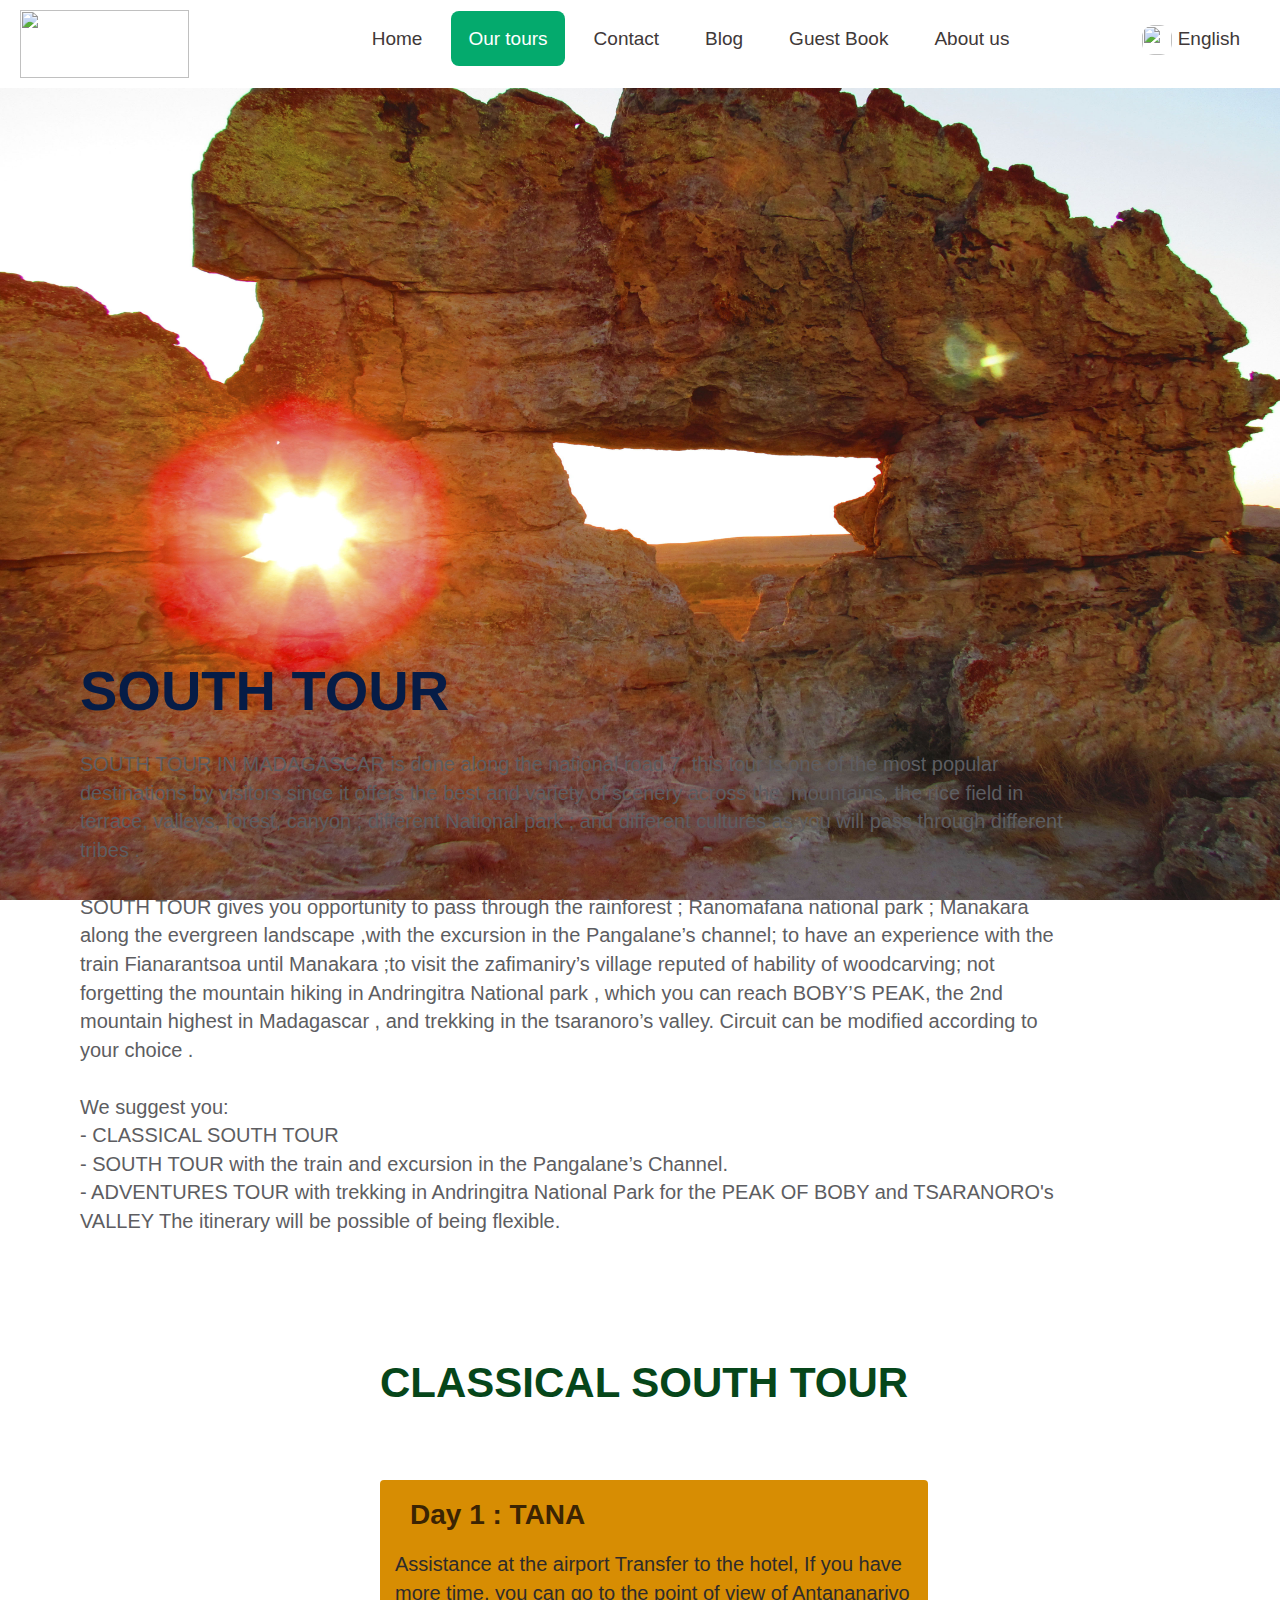
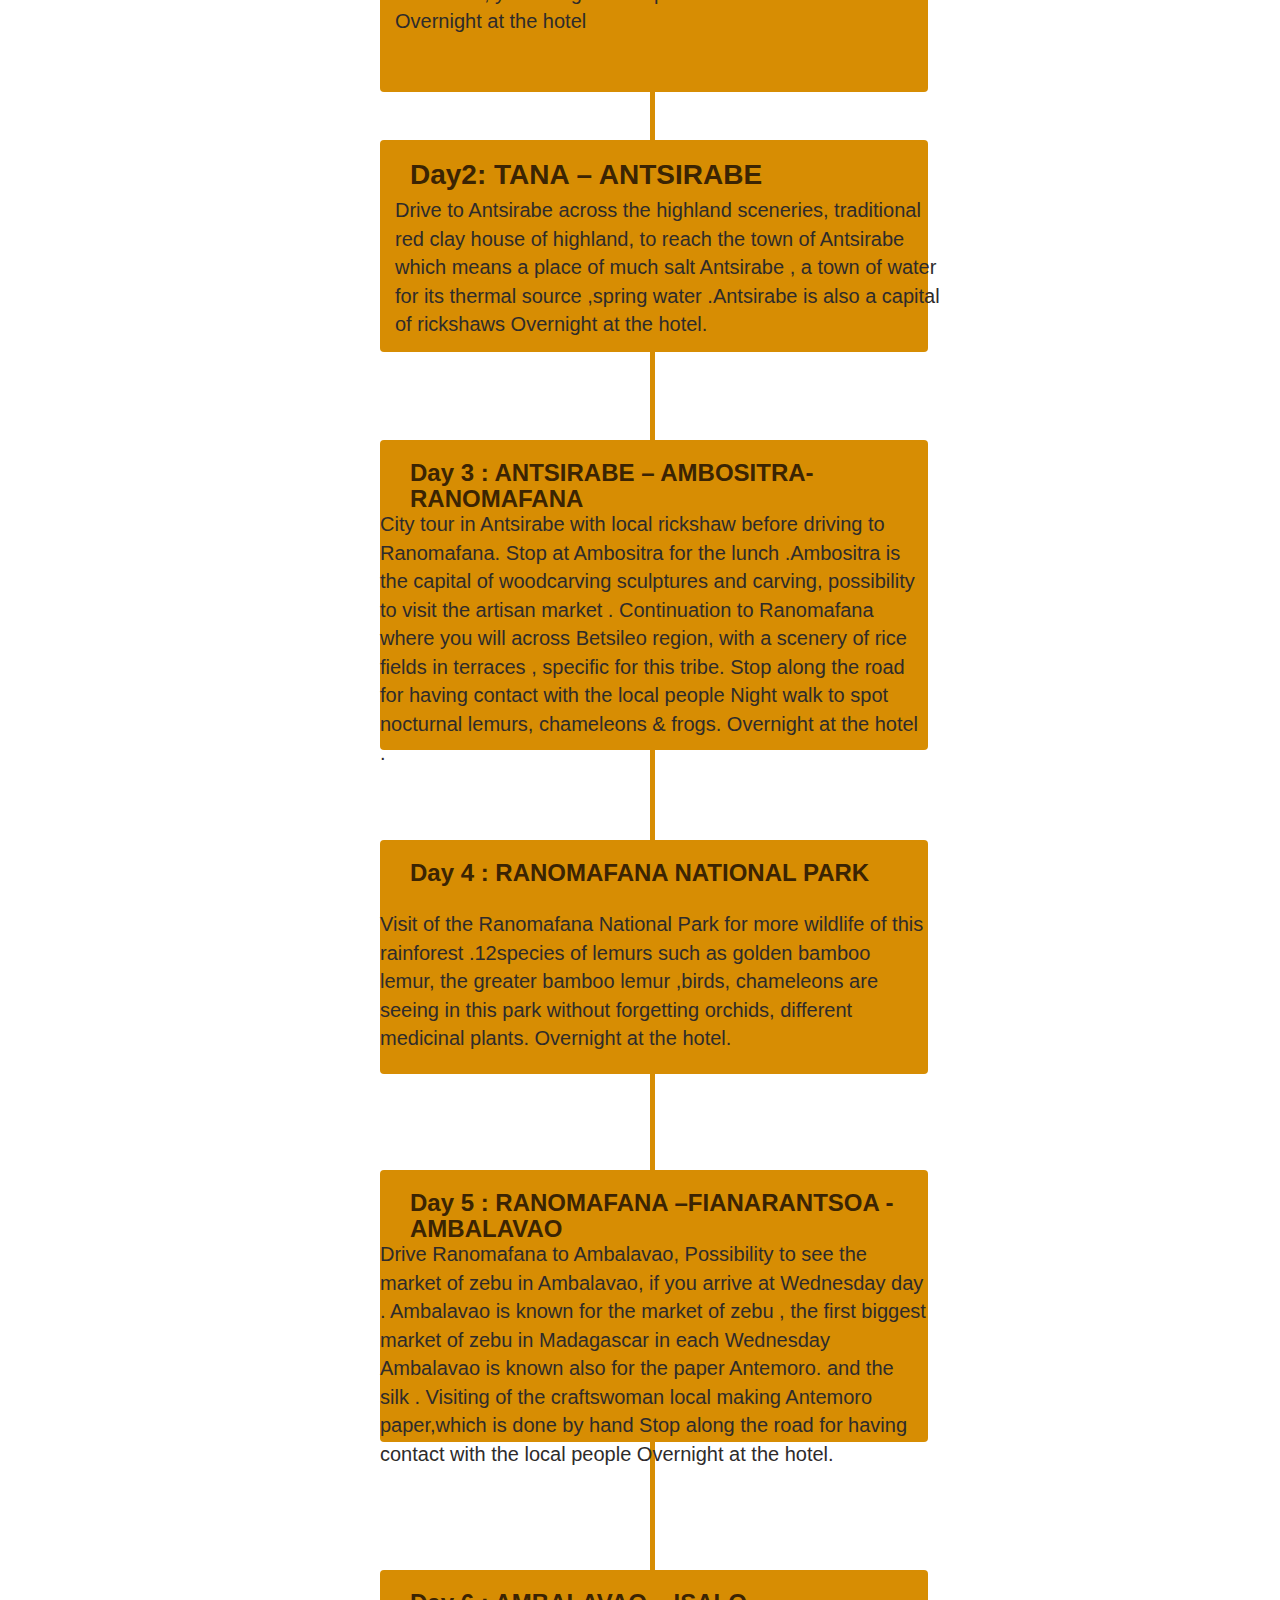
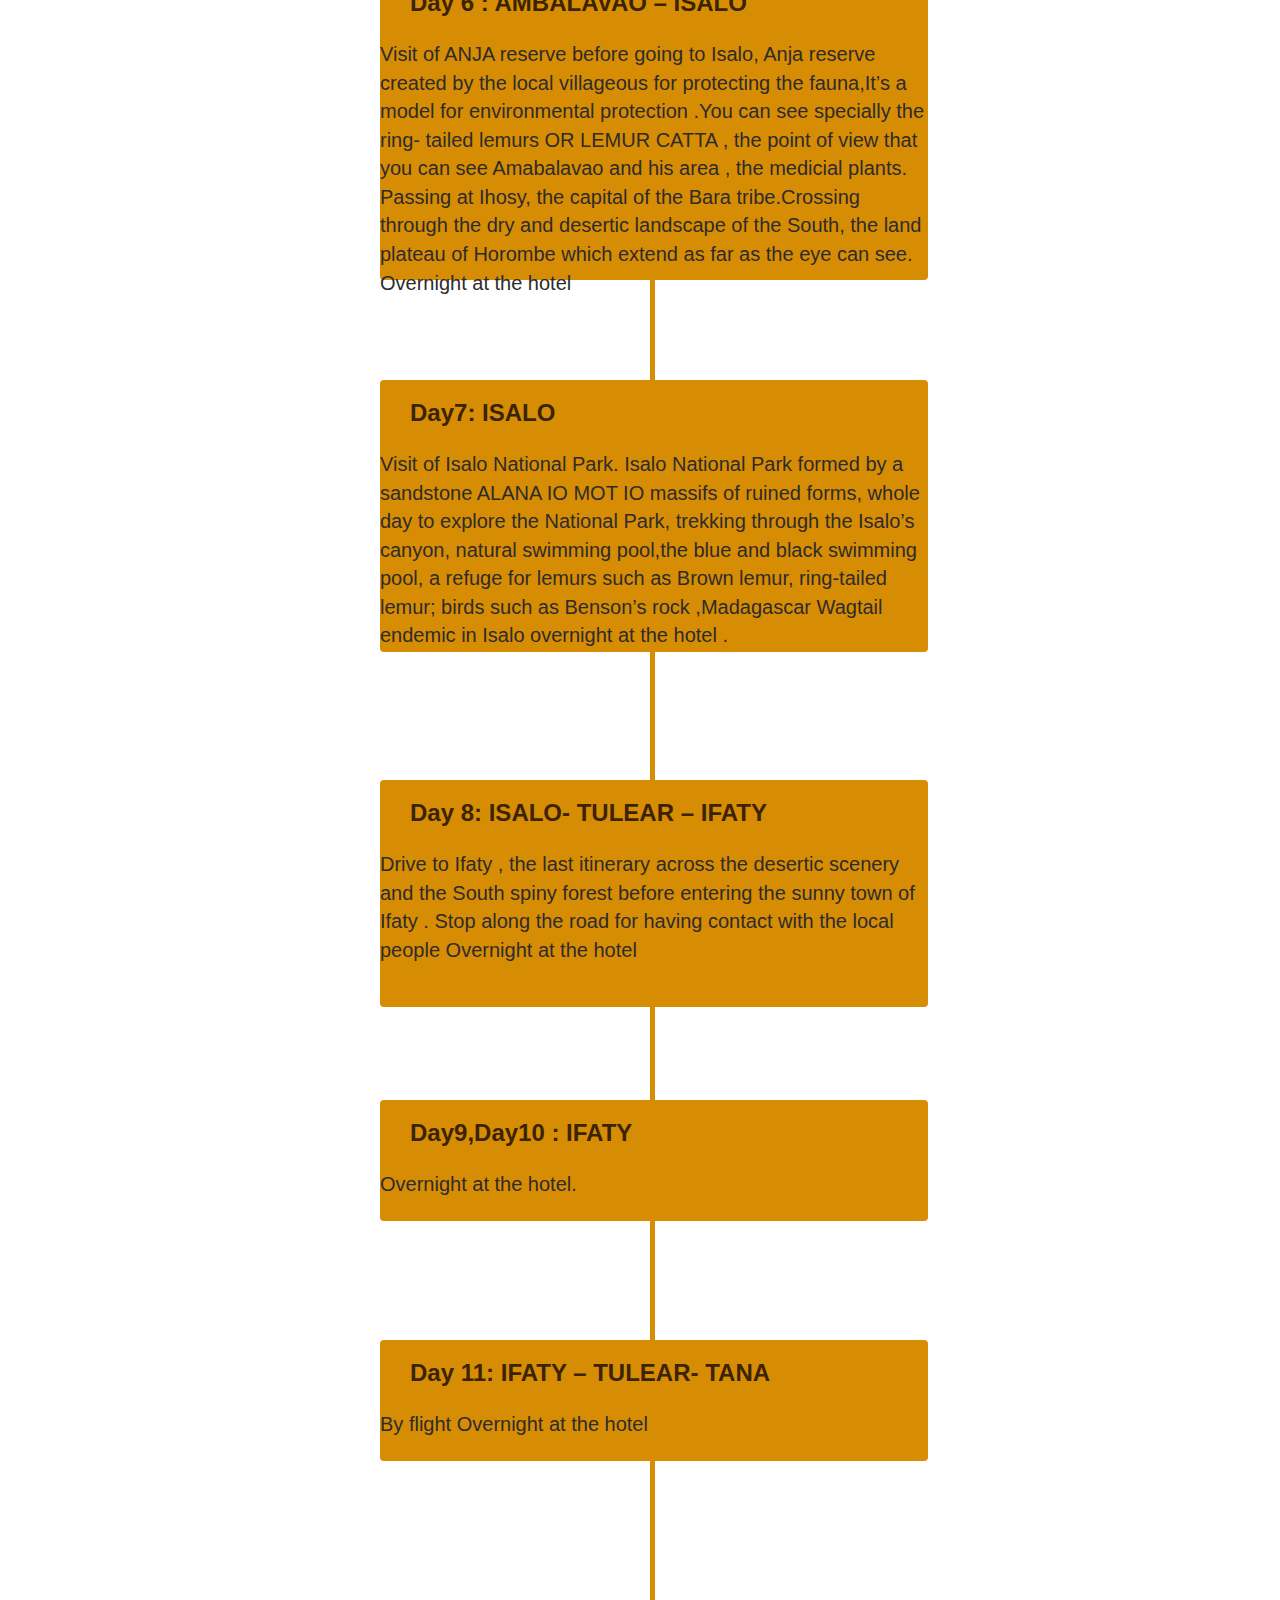
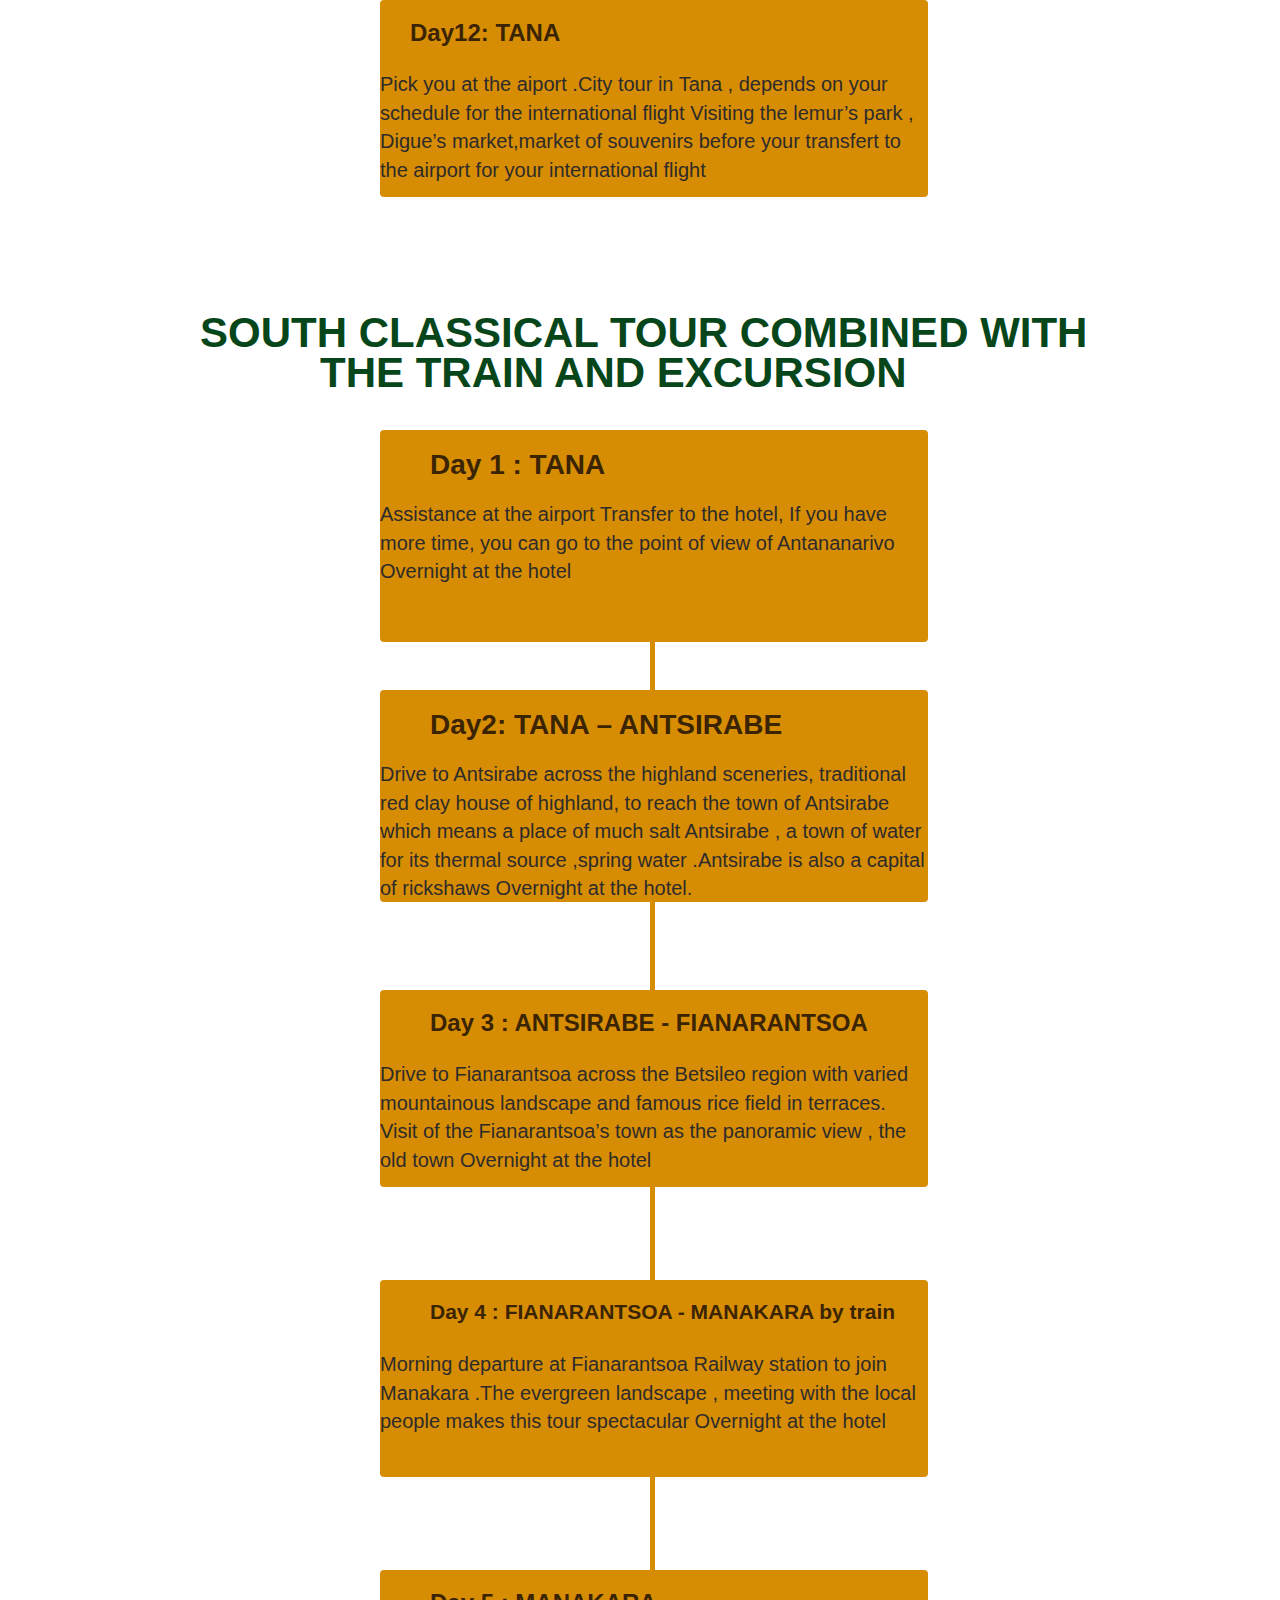
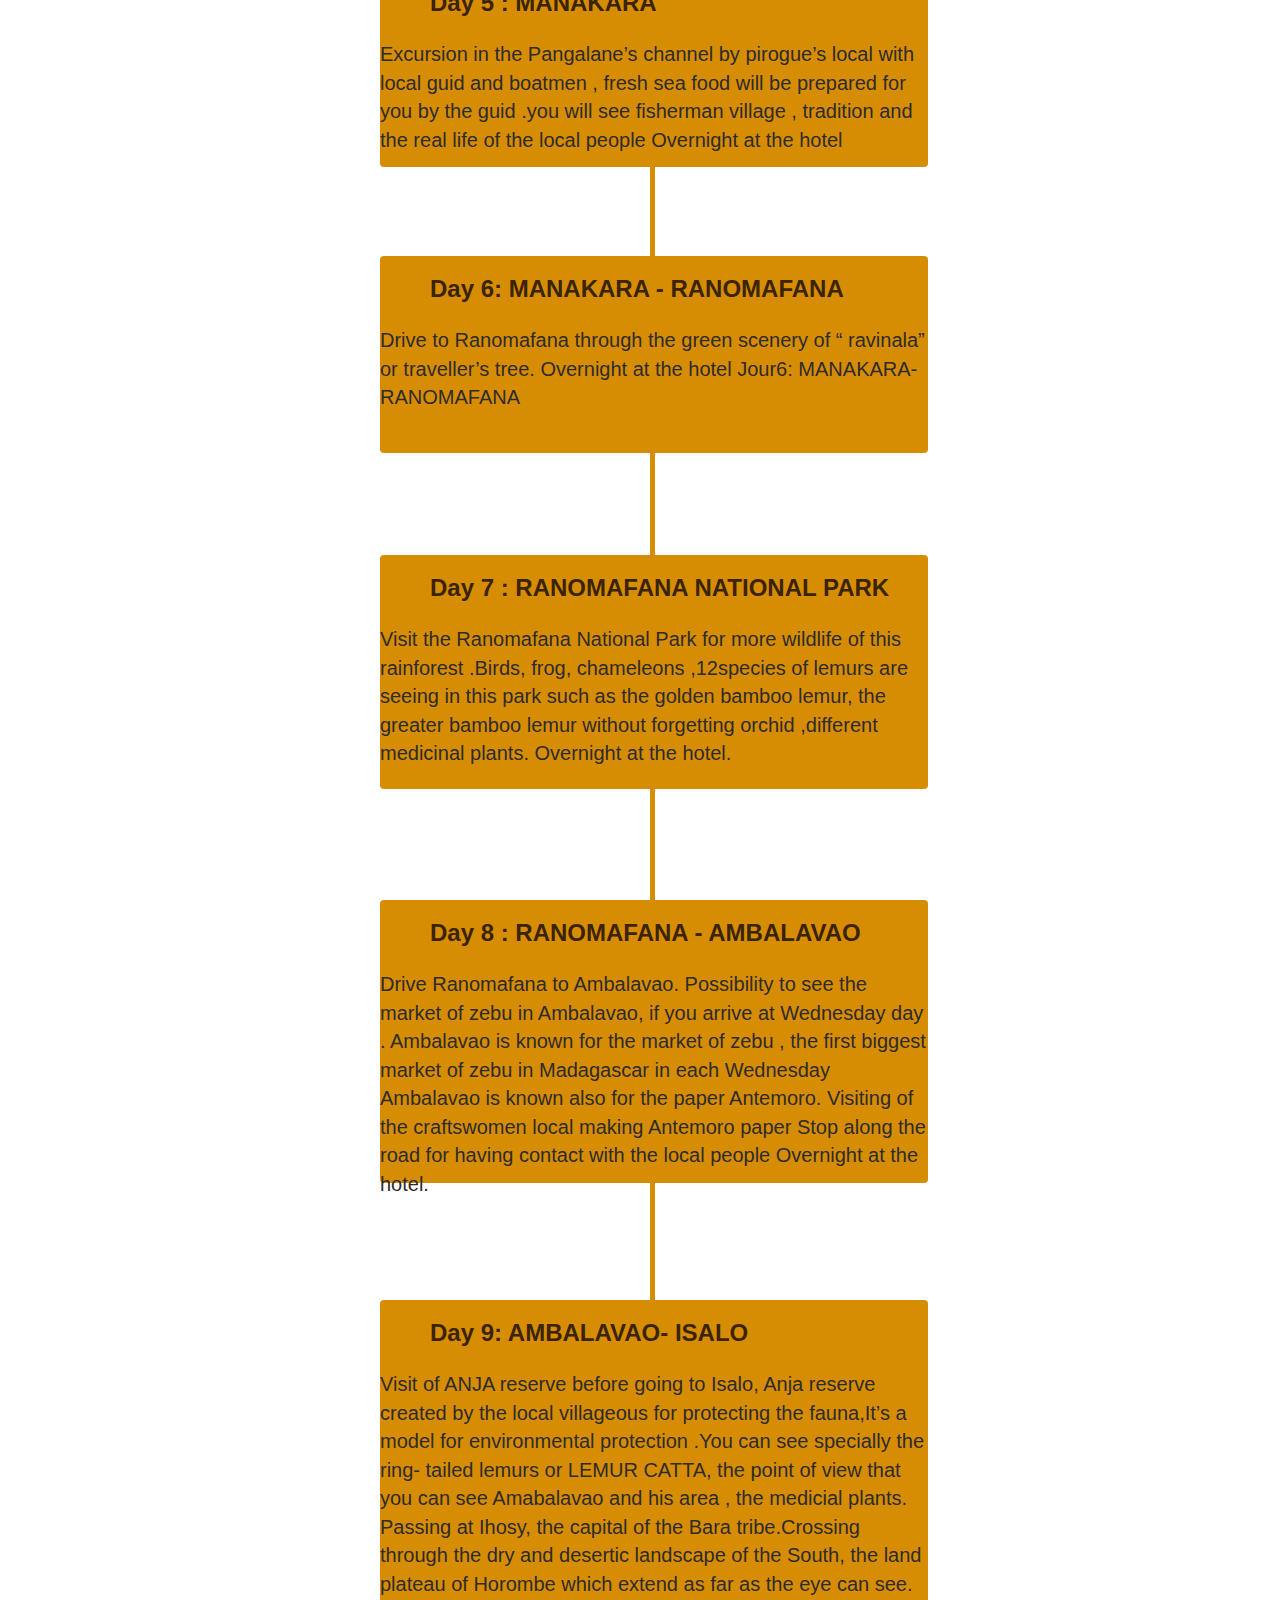
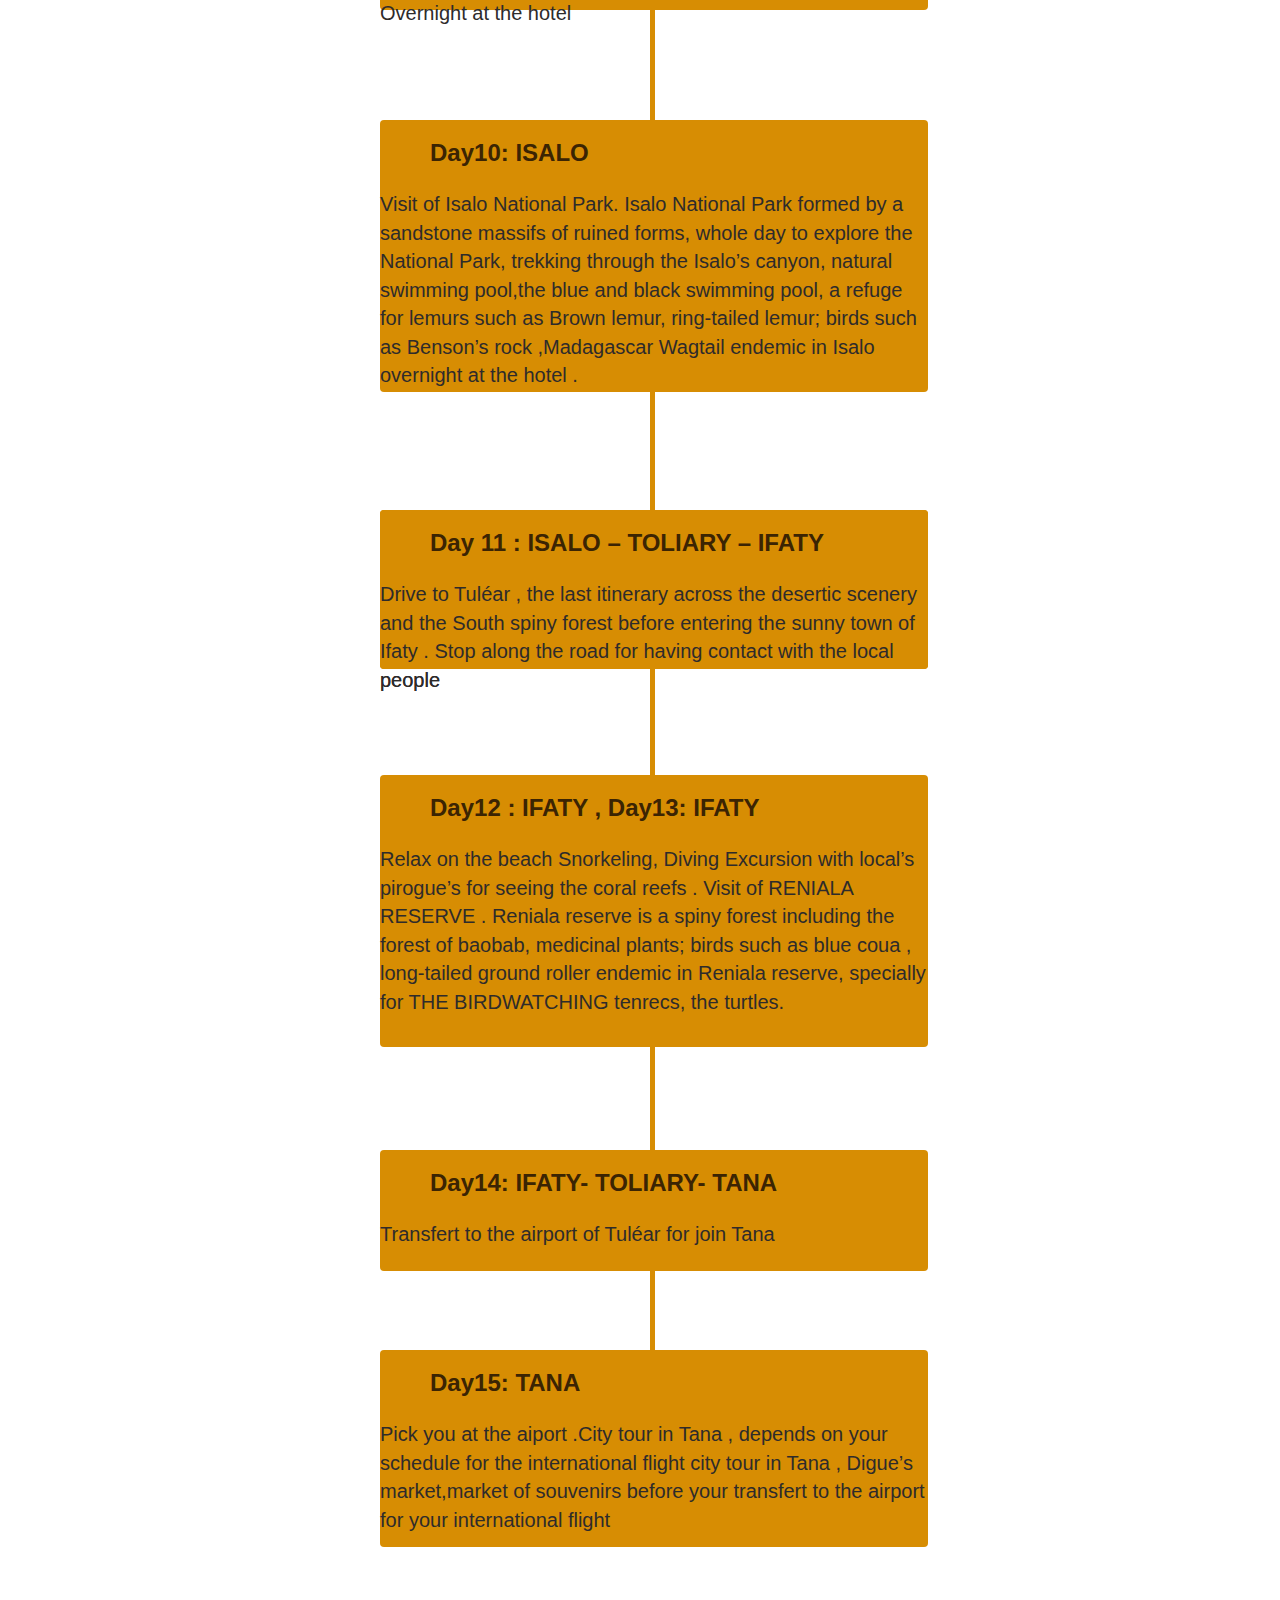
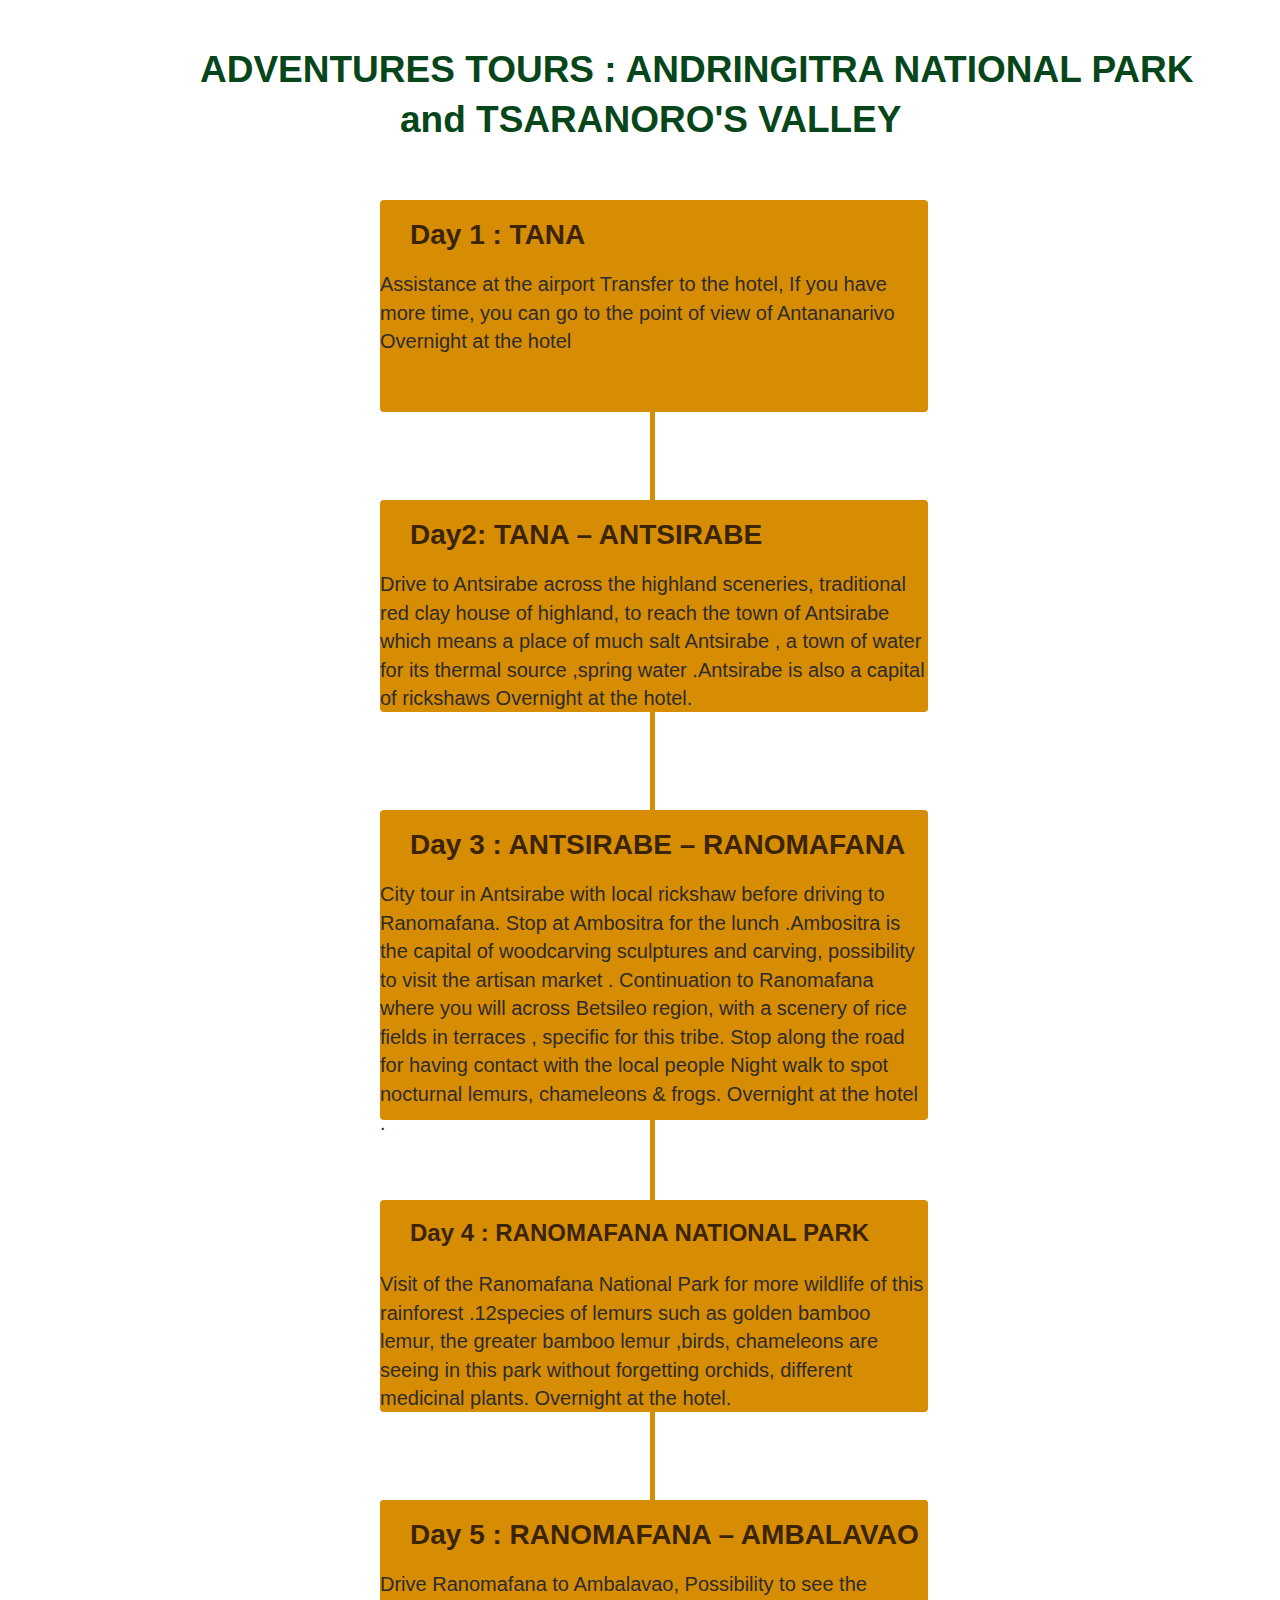
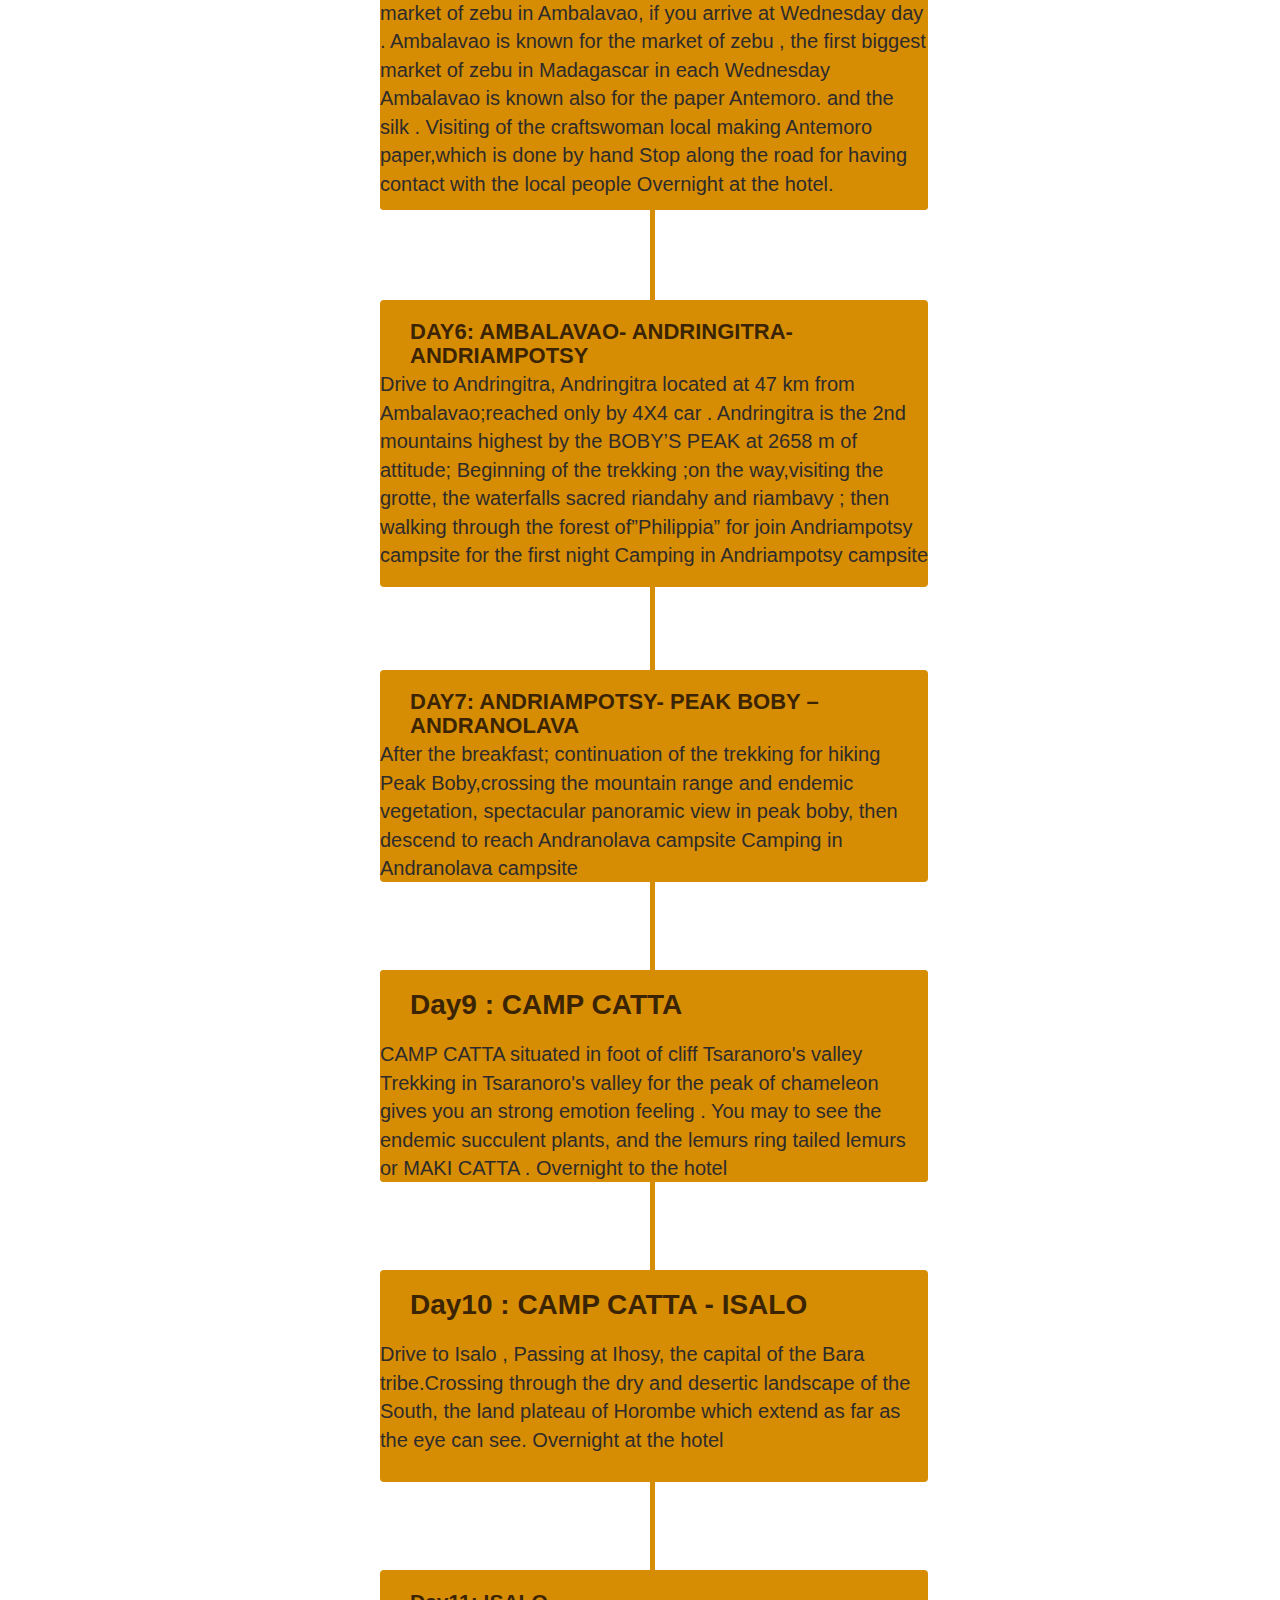
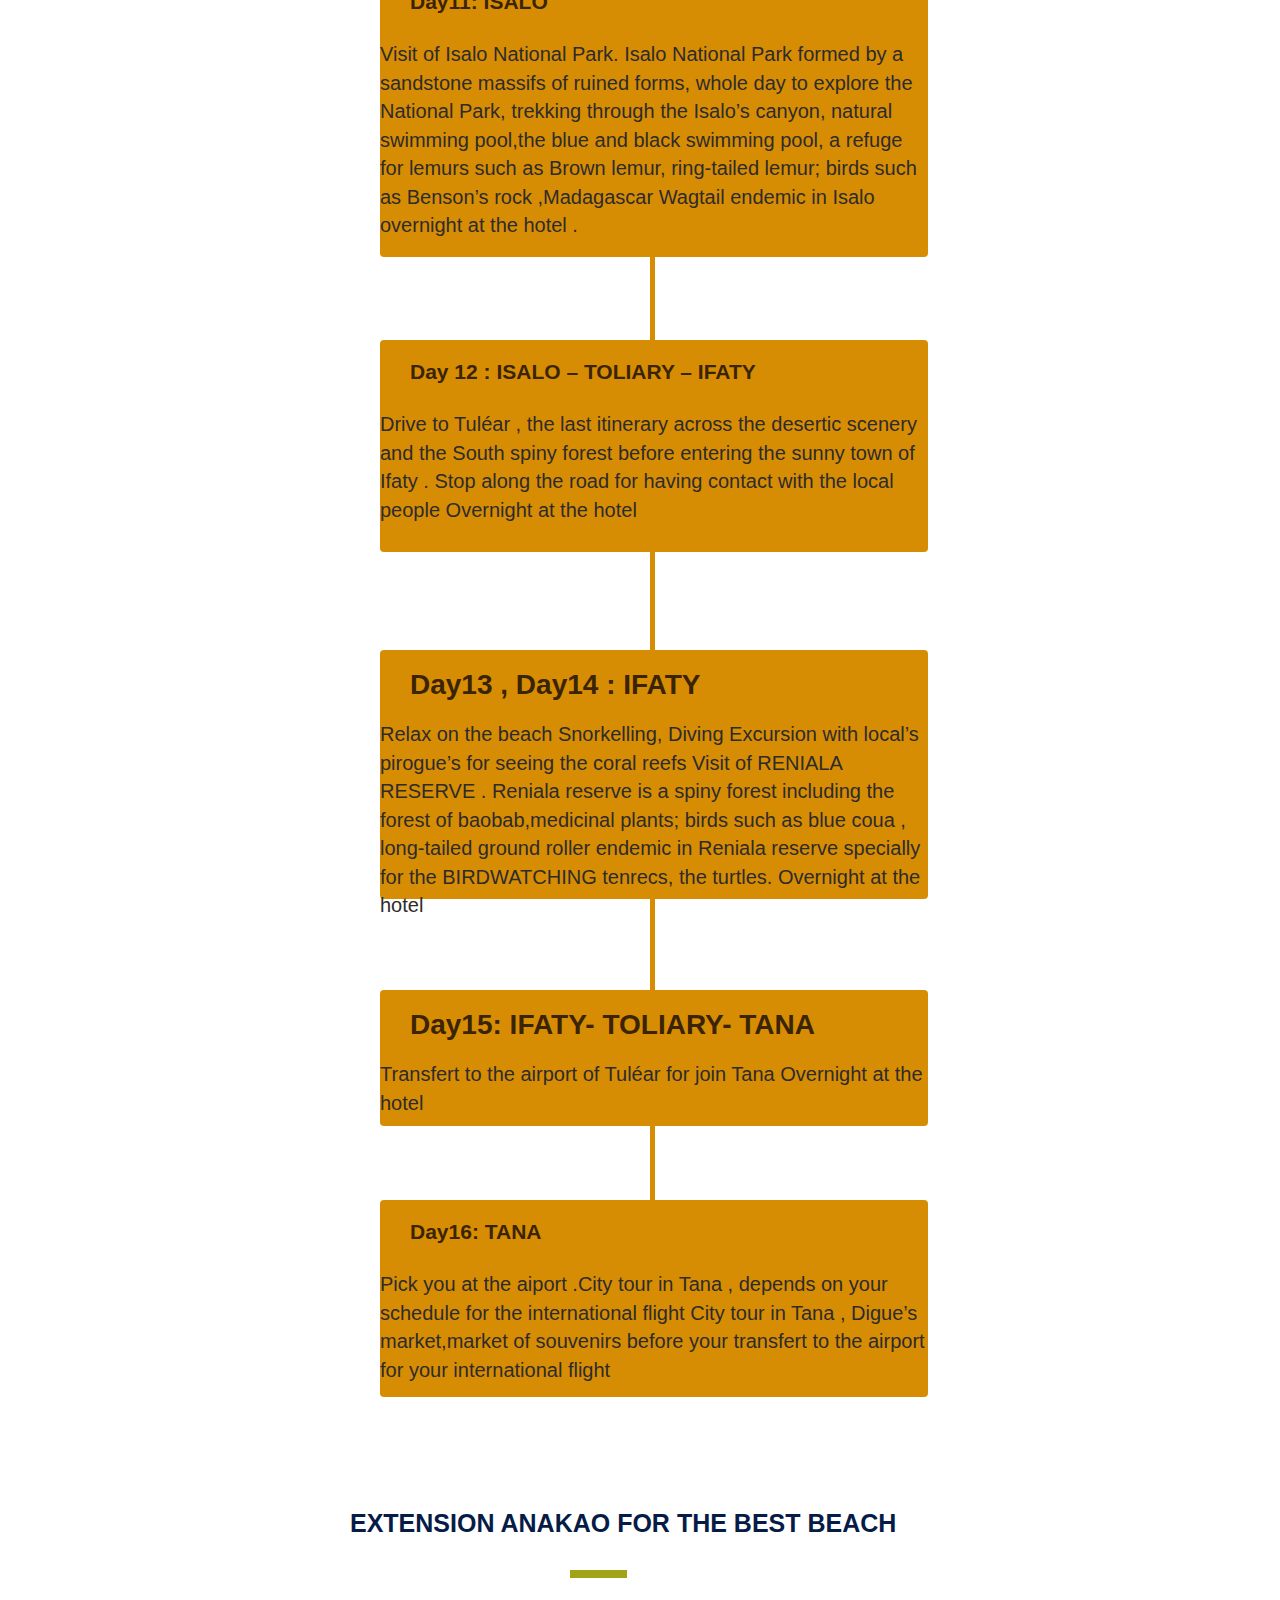
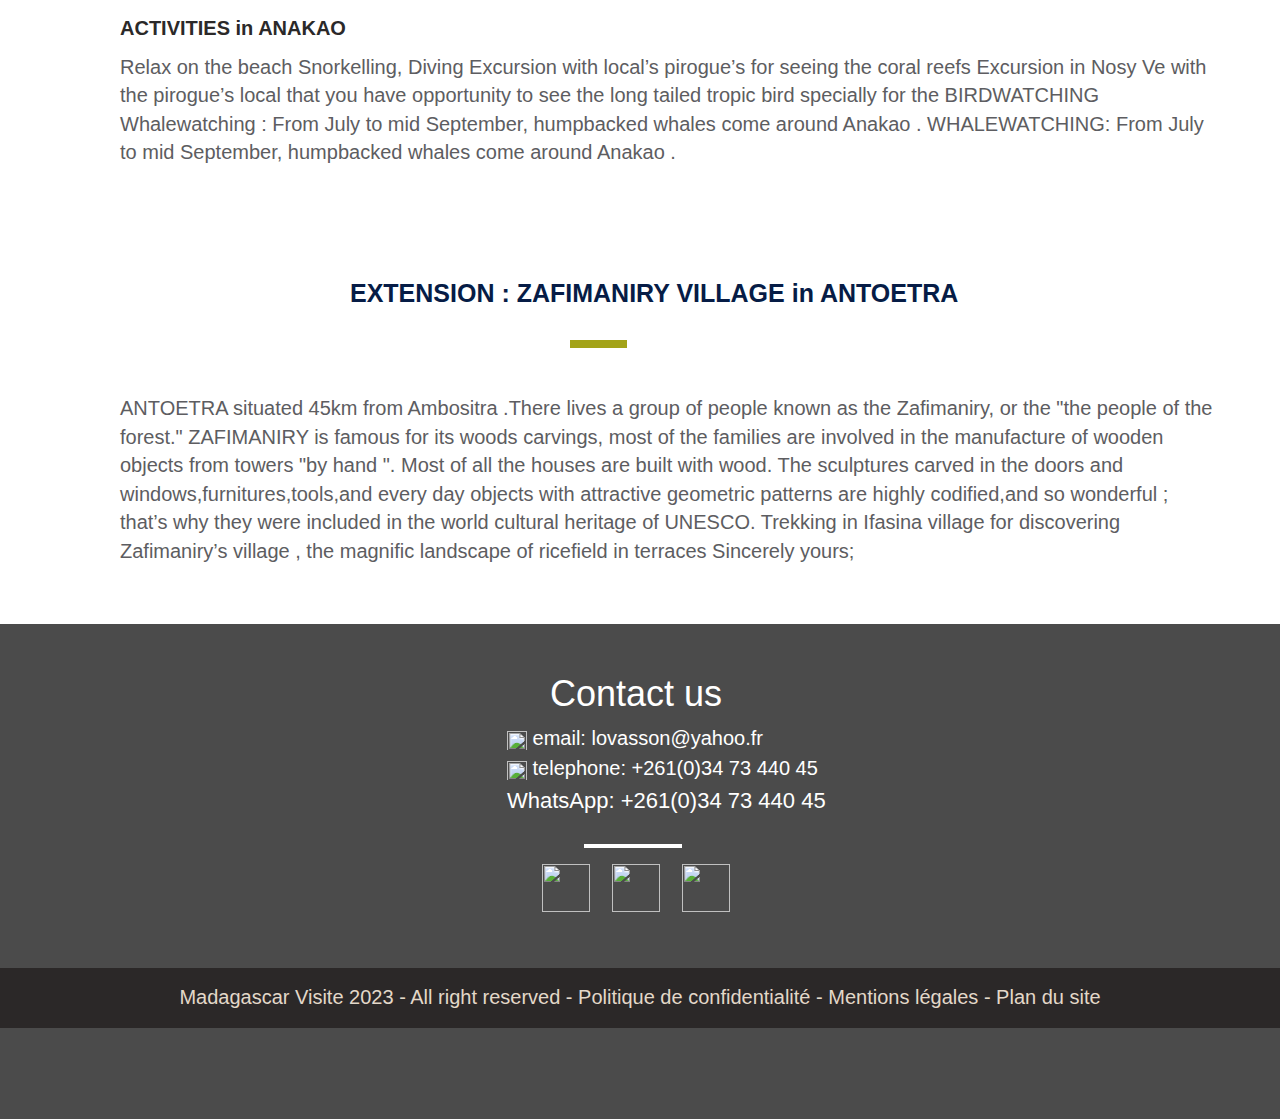
==== commit a8956142: "Update index.html" ====
--- a/index.html
+++ b/index.html
@@ -11,9 +11,10 @@
 <link rel="icon" type="image/x-icon" href="../../logo/madagascar-visite-ico.png">
     <link rel="stylesheet" href="south/south.css">
     <link rel="stylesheet" href="../../css/font-awesome-4.7.0/css/font-awesome.min.css">
-    <link rel="stylesheet" href="../../css/bootstrap_file/bootstrap.min.css">
-    <script src="../../css/bootstrap_file/jquery.min.js"></script>
-    <script src="../../css/bootstrap_file/bootstrap.min.js"></script>
+    	<link rel="stylesheet" href="https://maxcdn.bootstrapcdn.com/bootstrap/3.4.1/css/bootstrap.min.css">
+  <script src="https://ajax.googleapis.com/ajax/libs/jquery/3.6.4/jquery.min.js"></script>
+  <script src="https://maxcdn.bootstrapcdn.com/bootstrap/3.4.1/js/bootstrap.min.js"></script>
+
   
 </head>
 <body>
@@ -643,4 +644,4 @@
 </footer>
 <script src="../../index.js"></script>
 </body>
-</html>+</html>
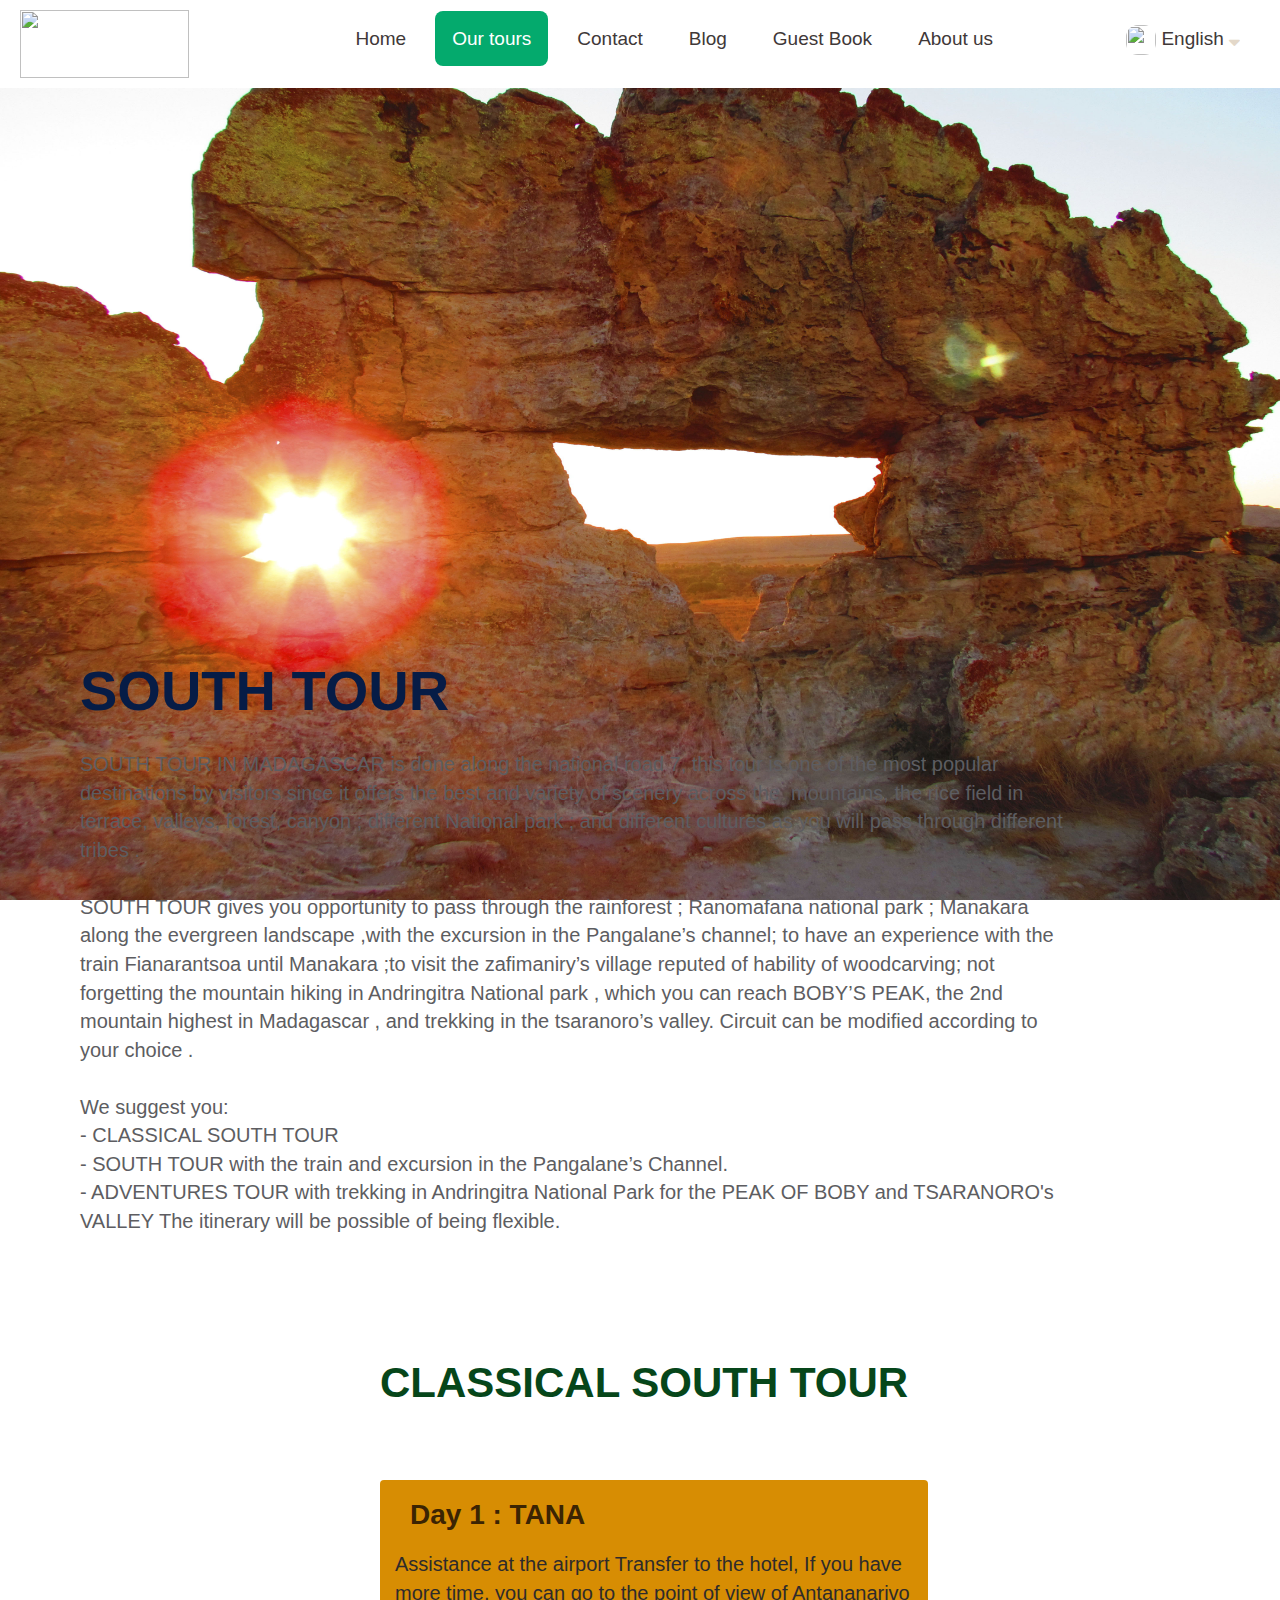
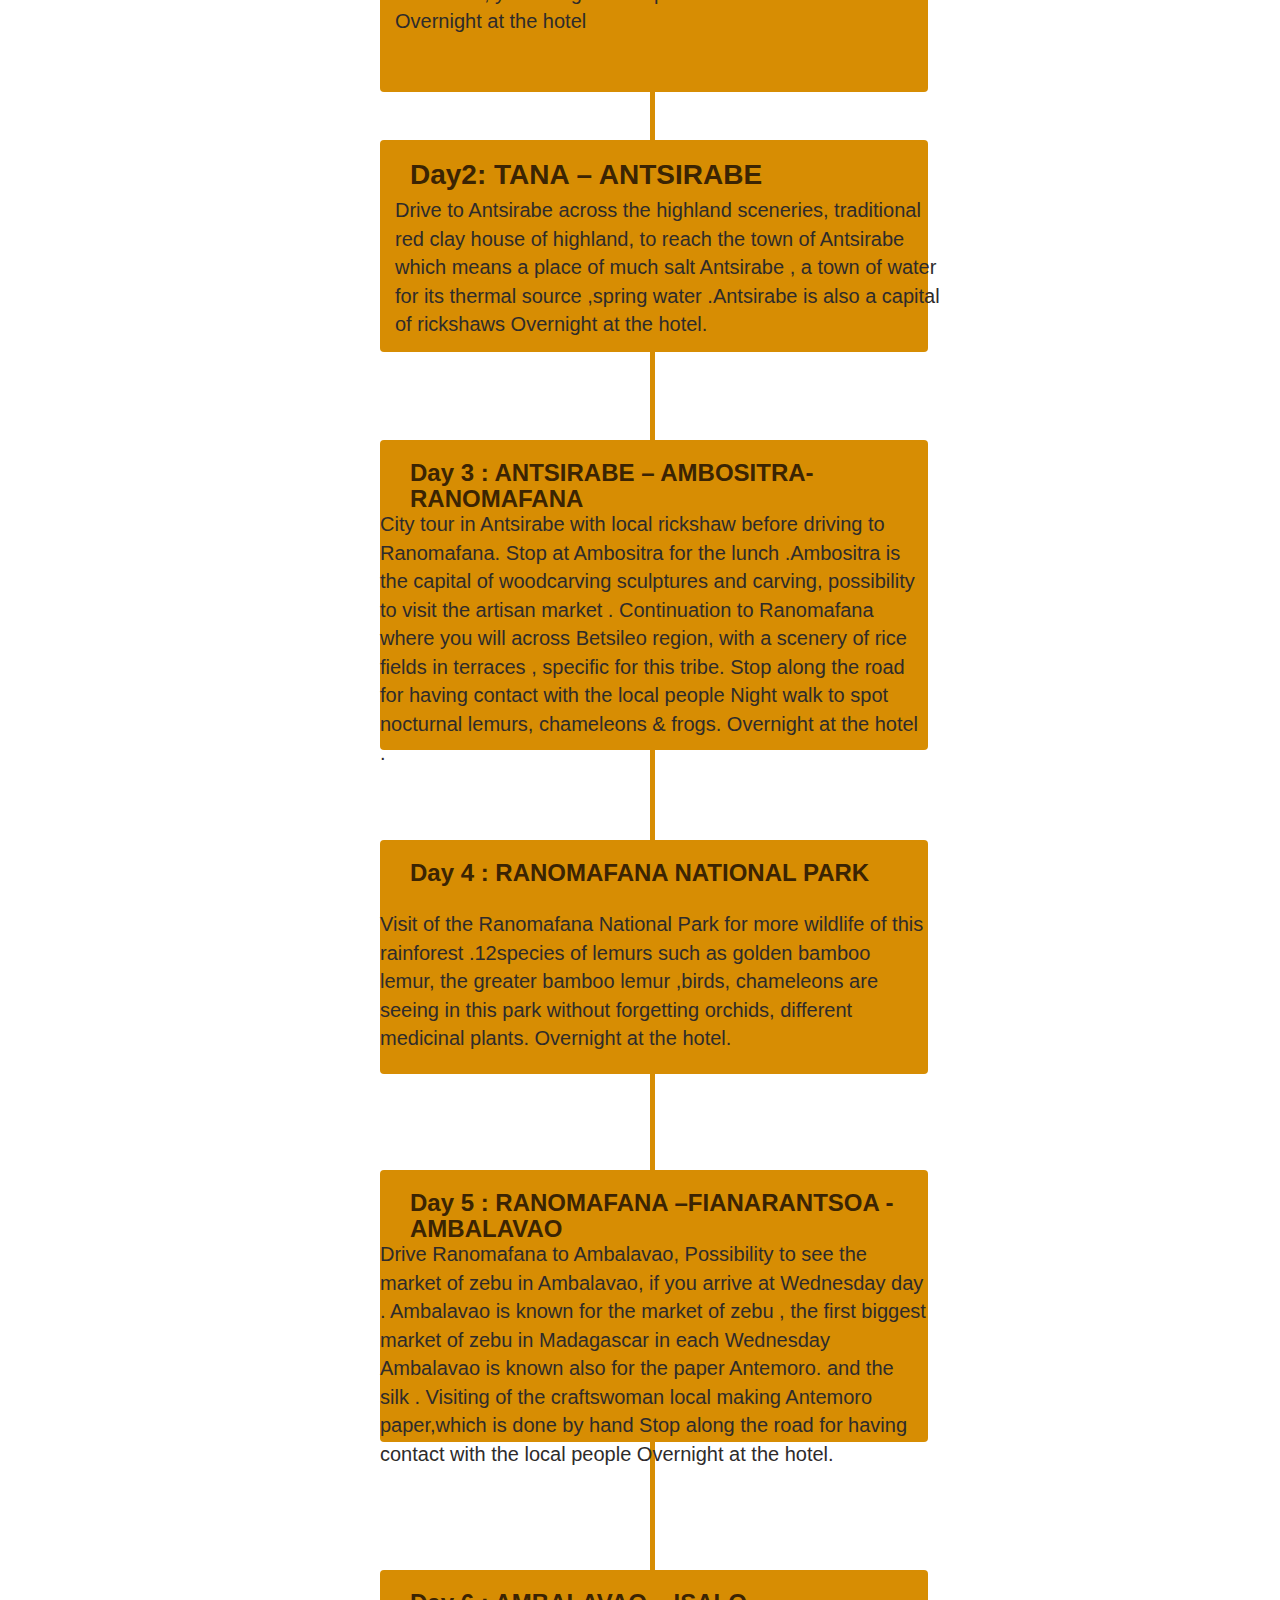
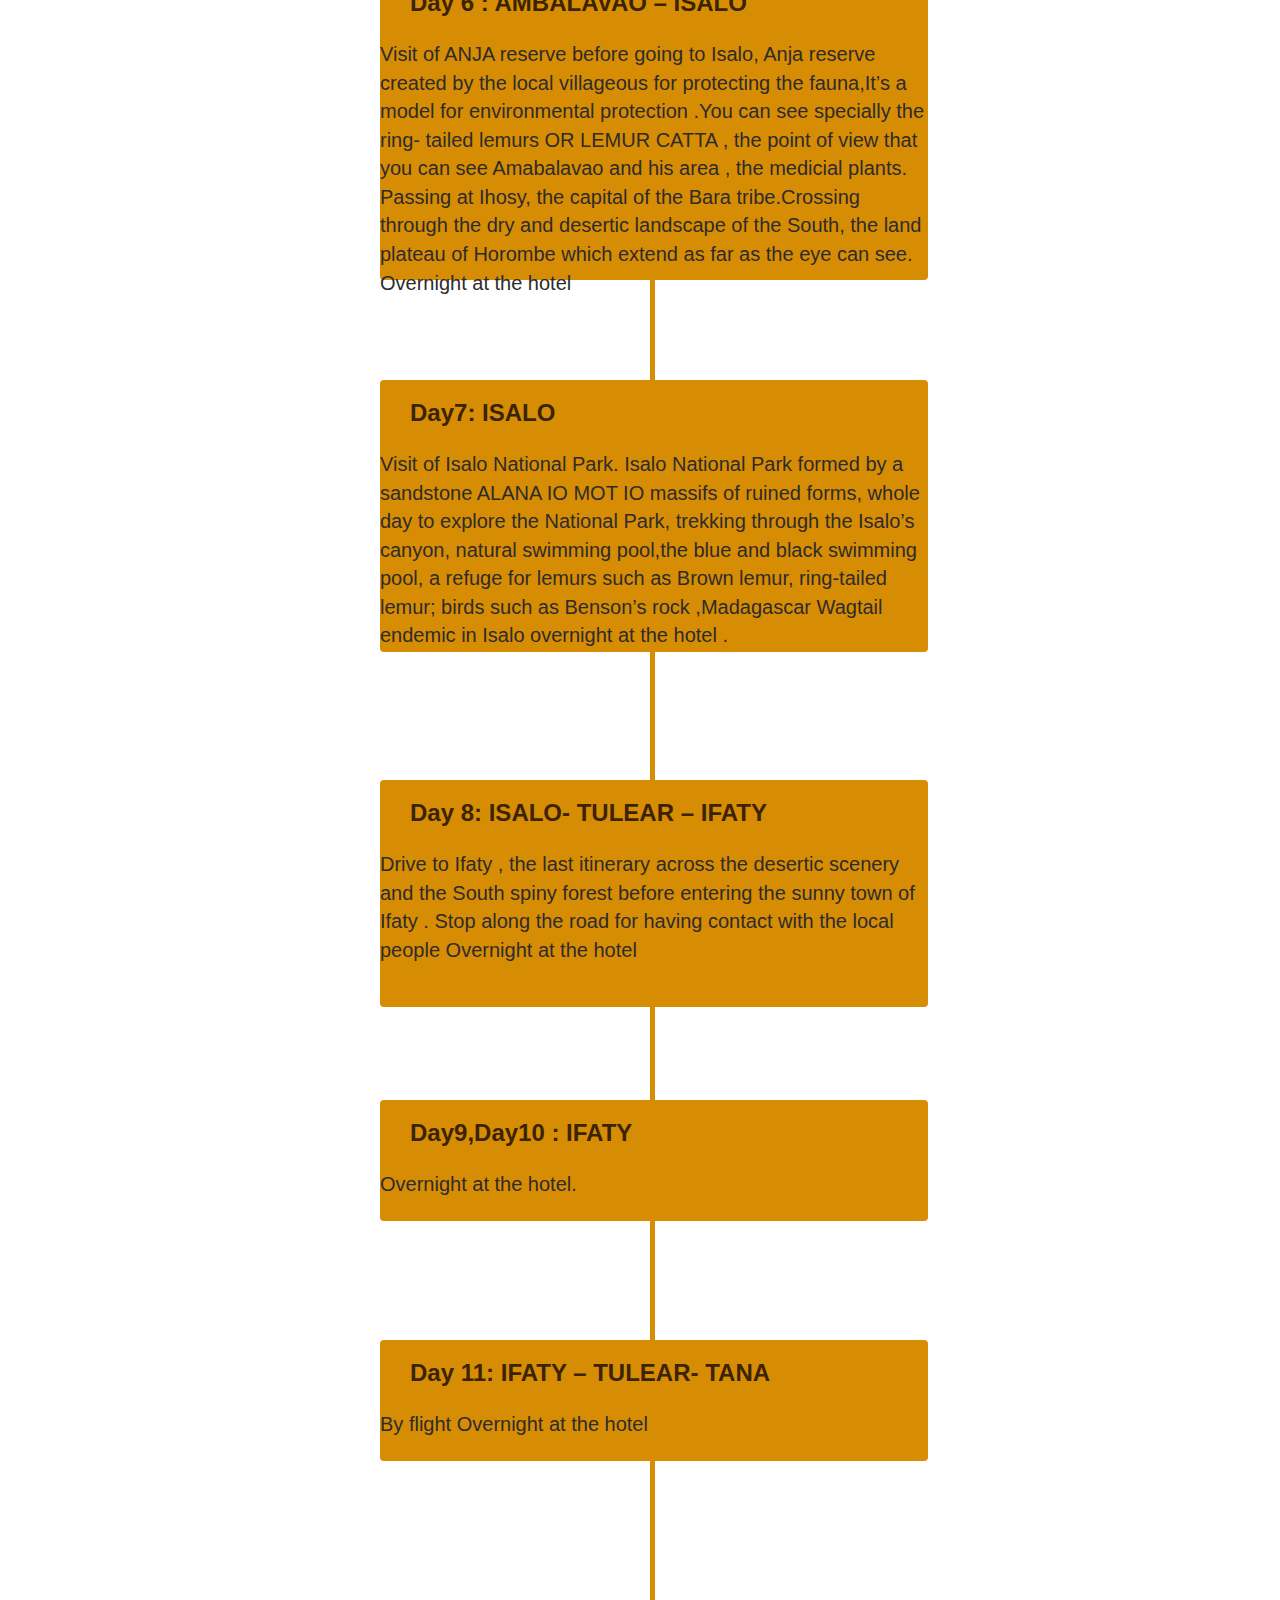
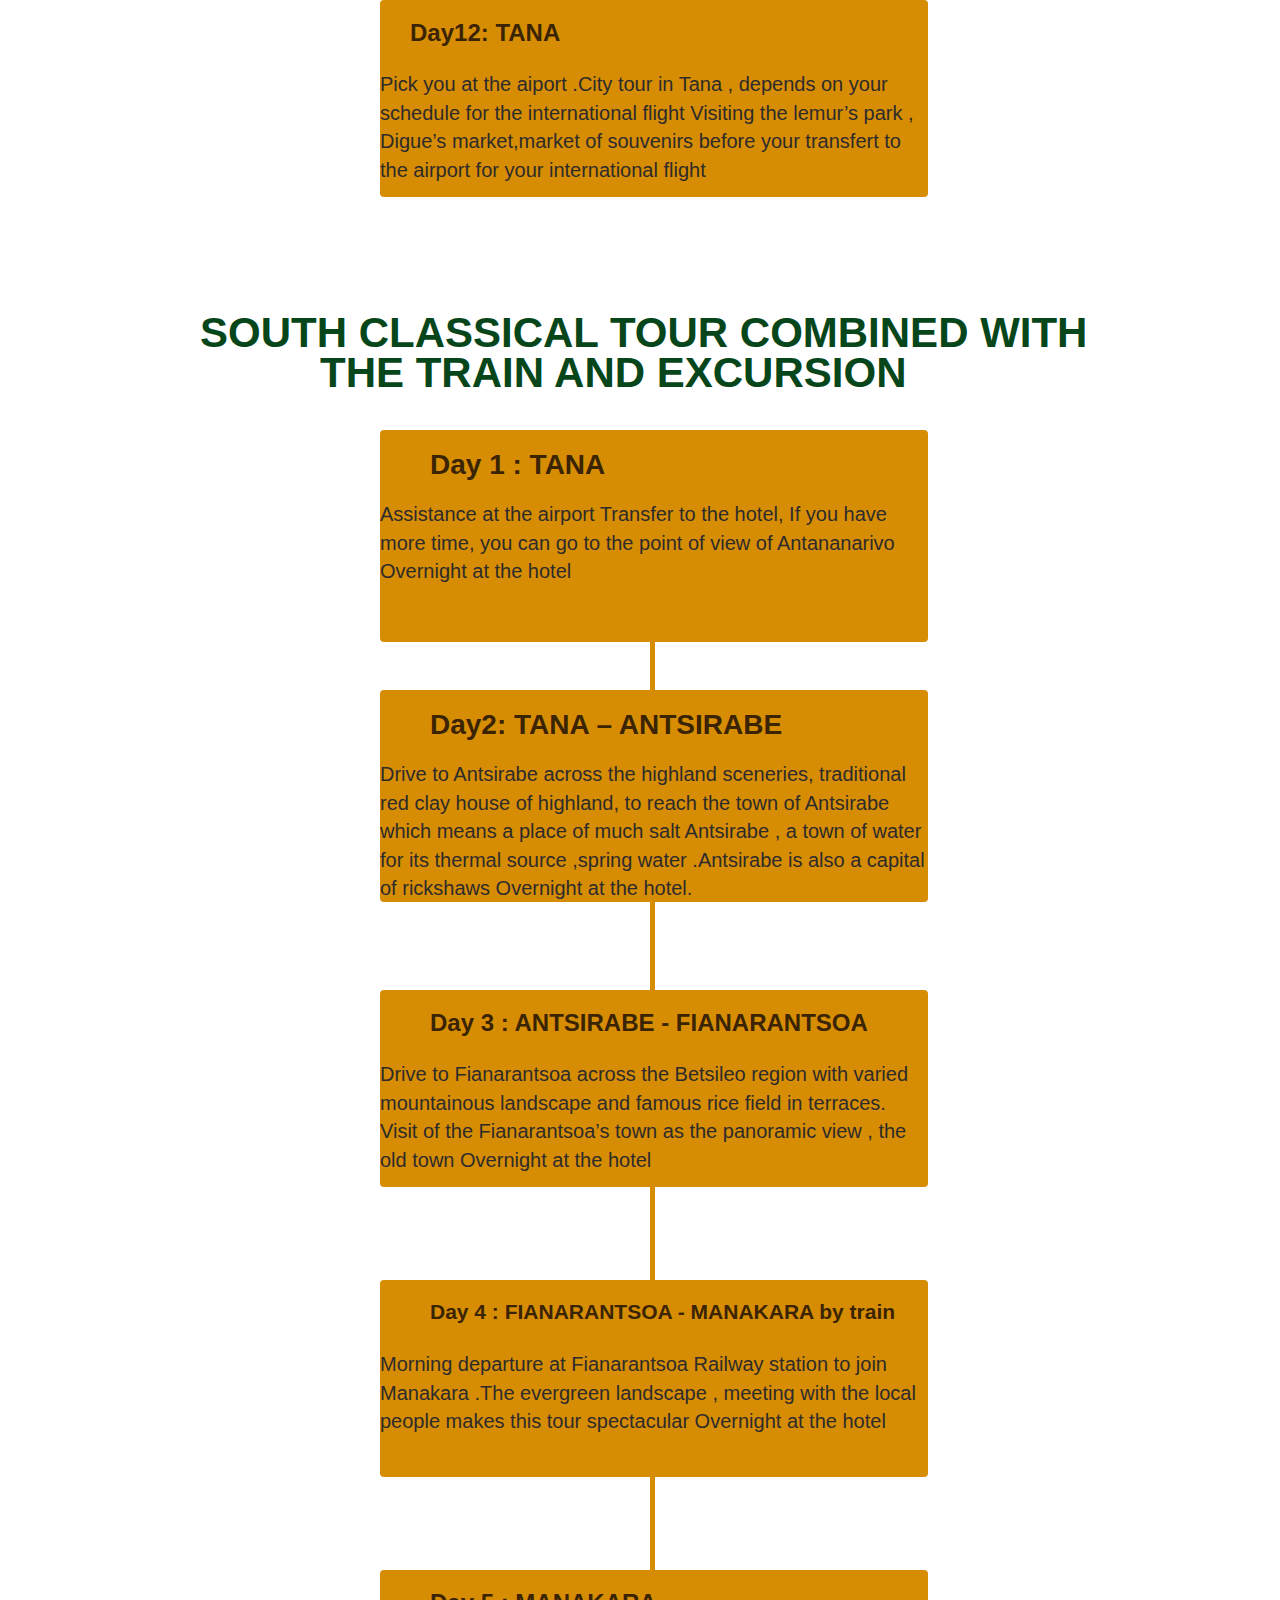
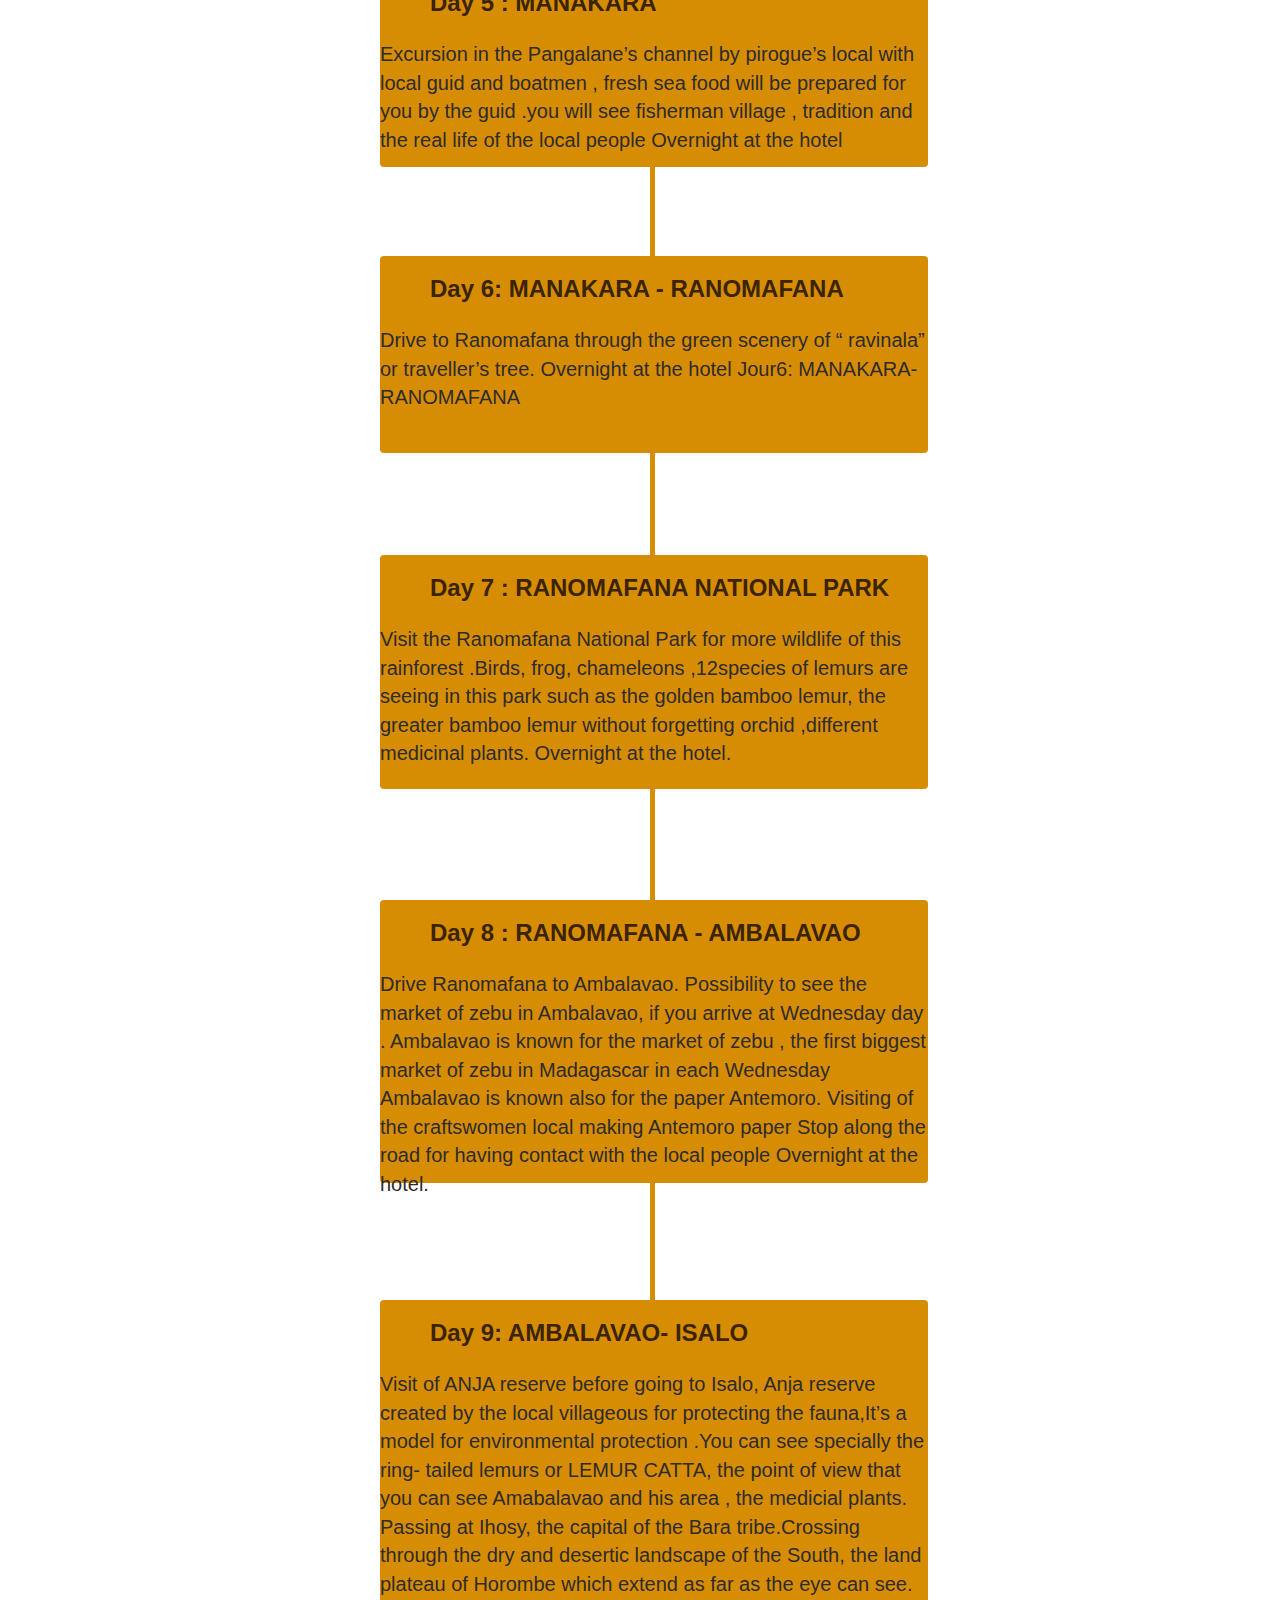
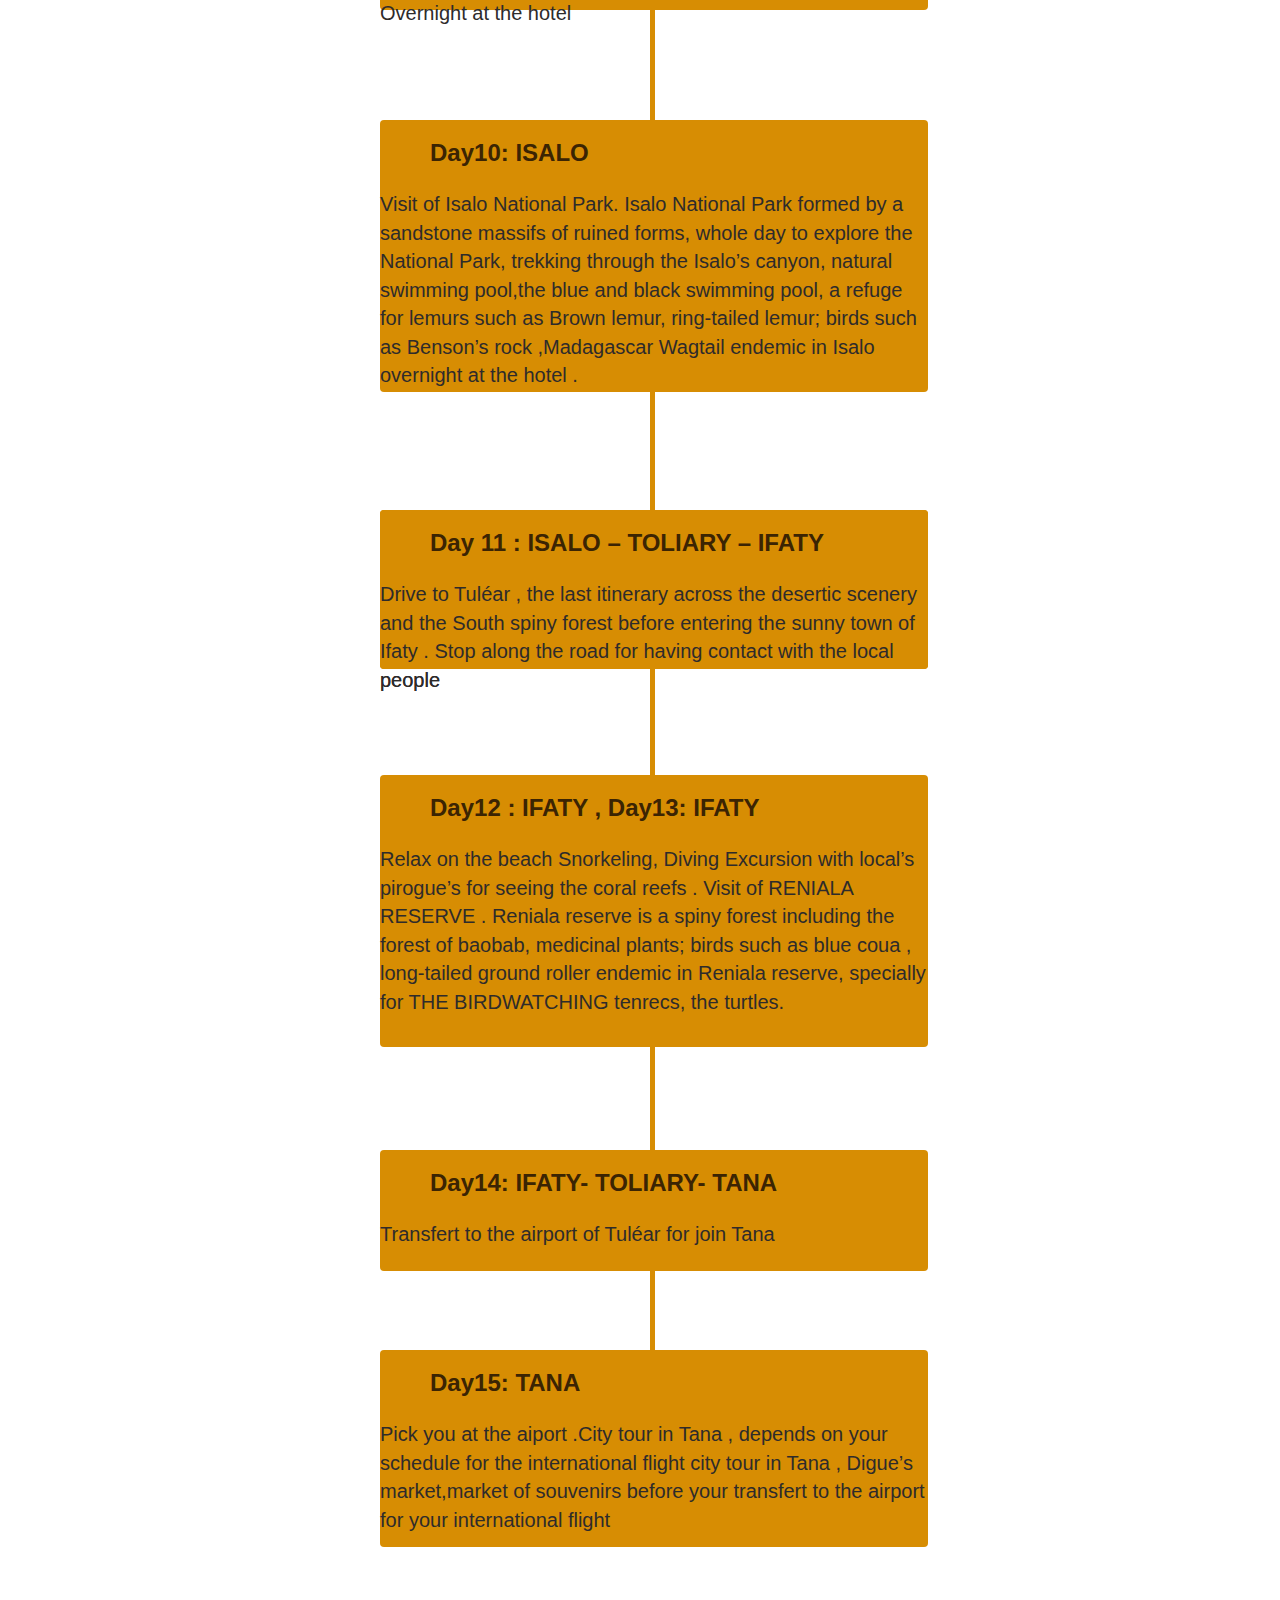
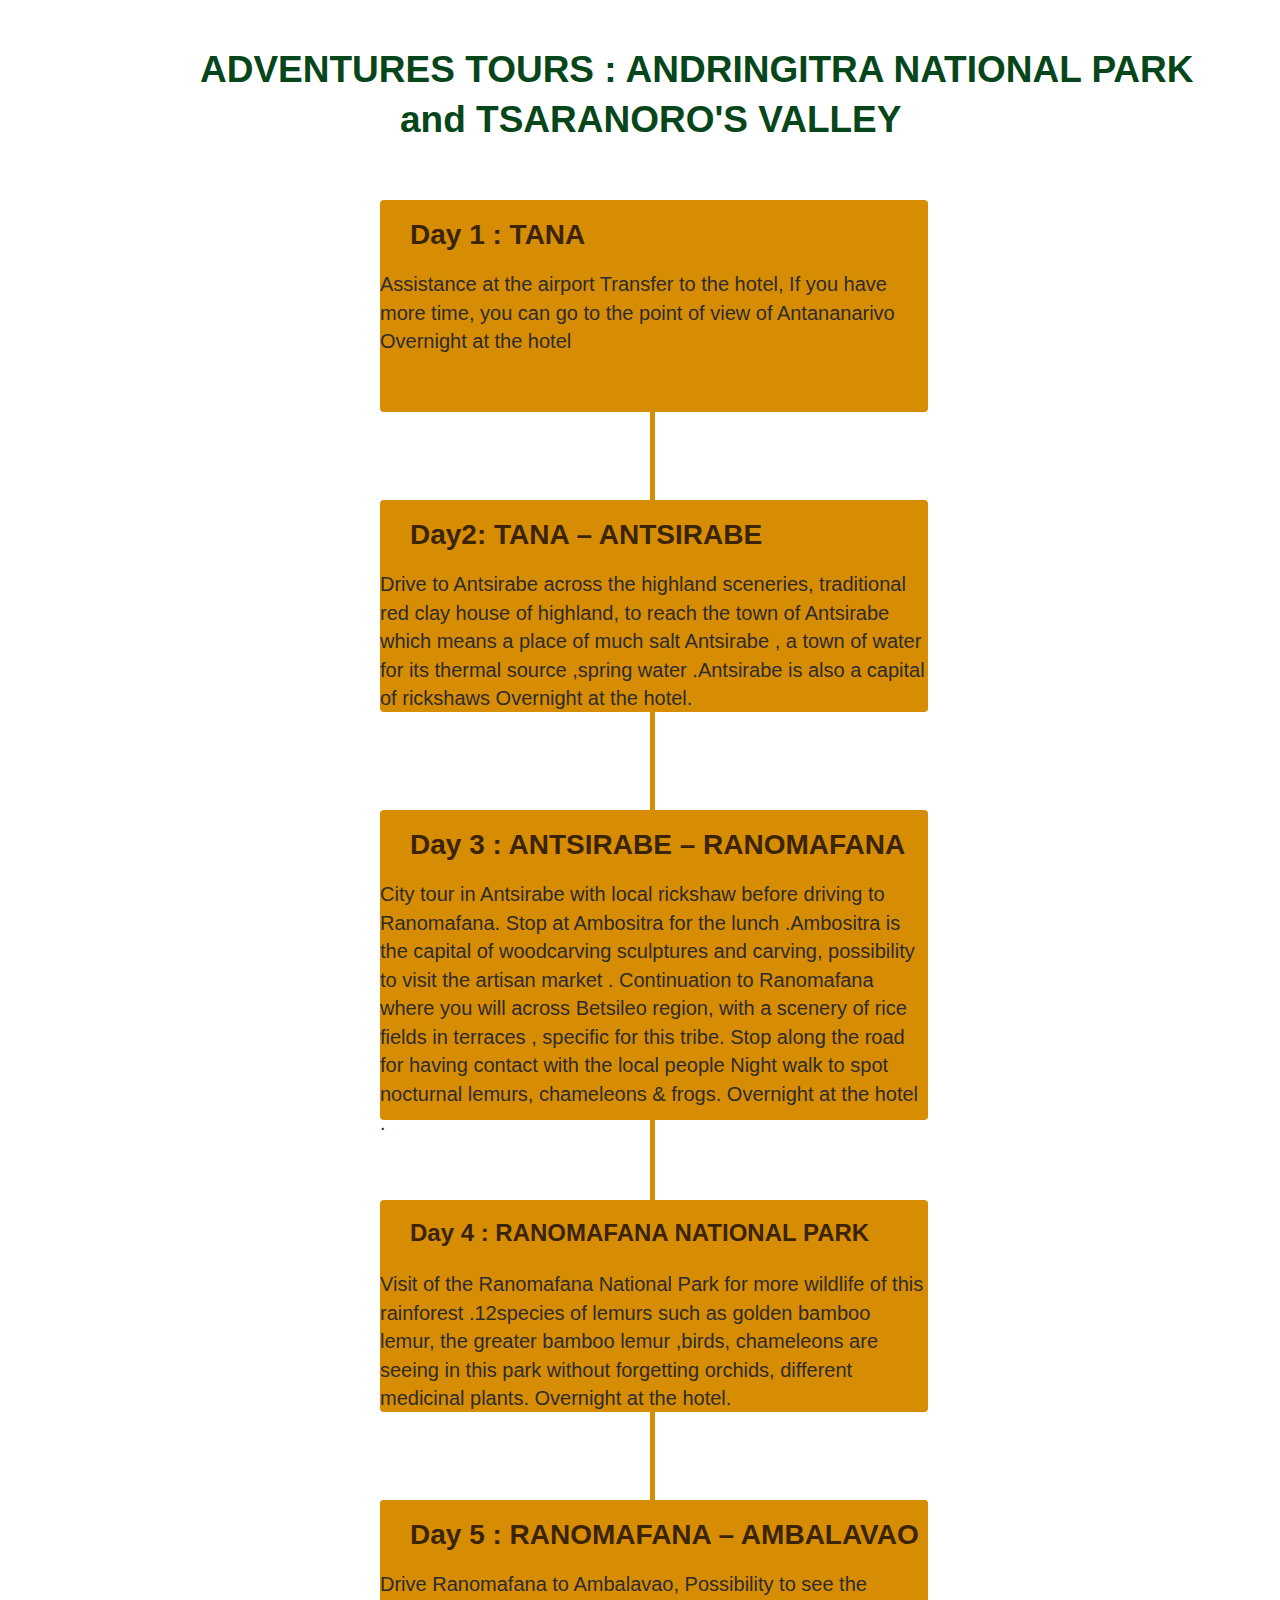
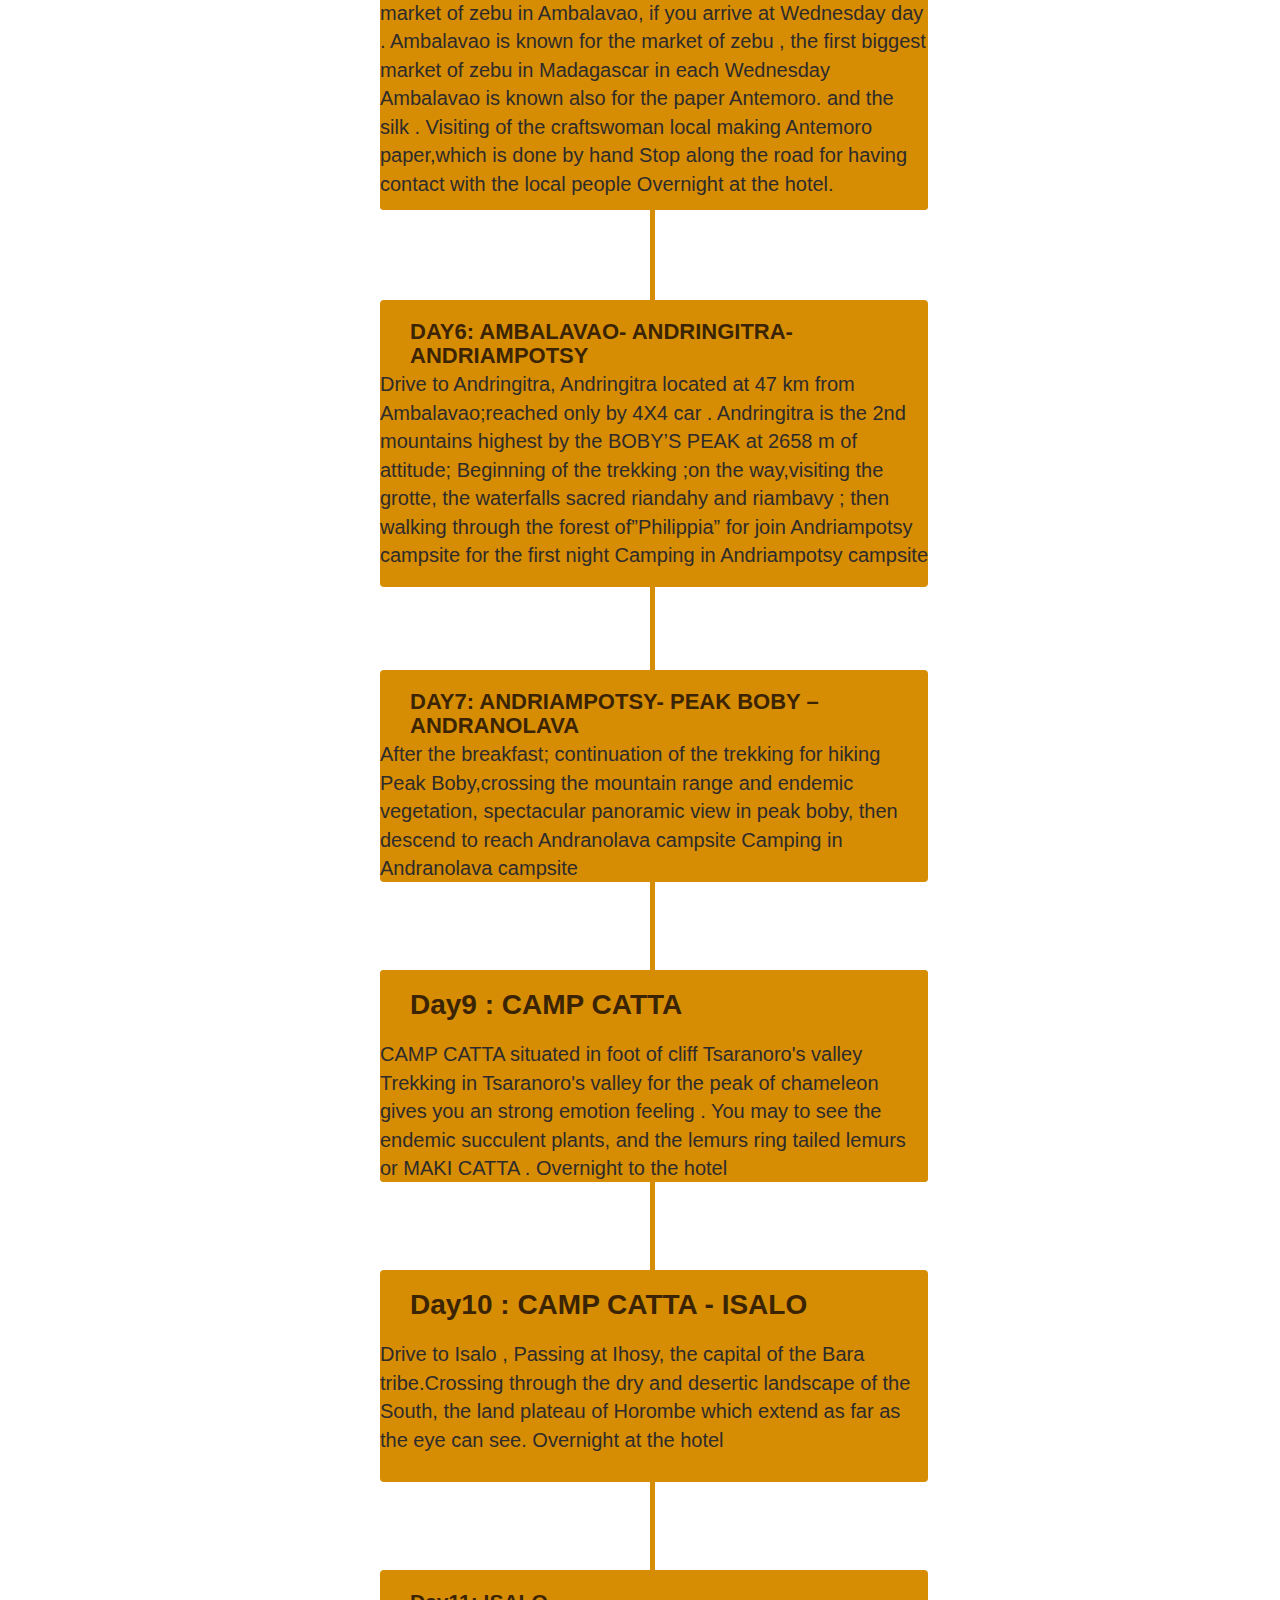
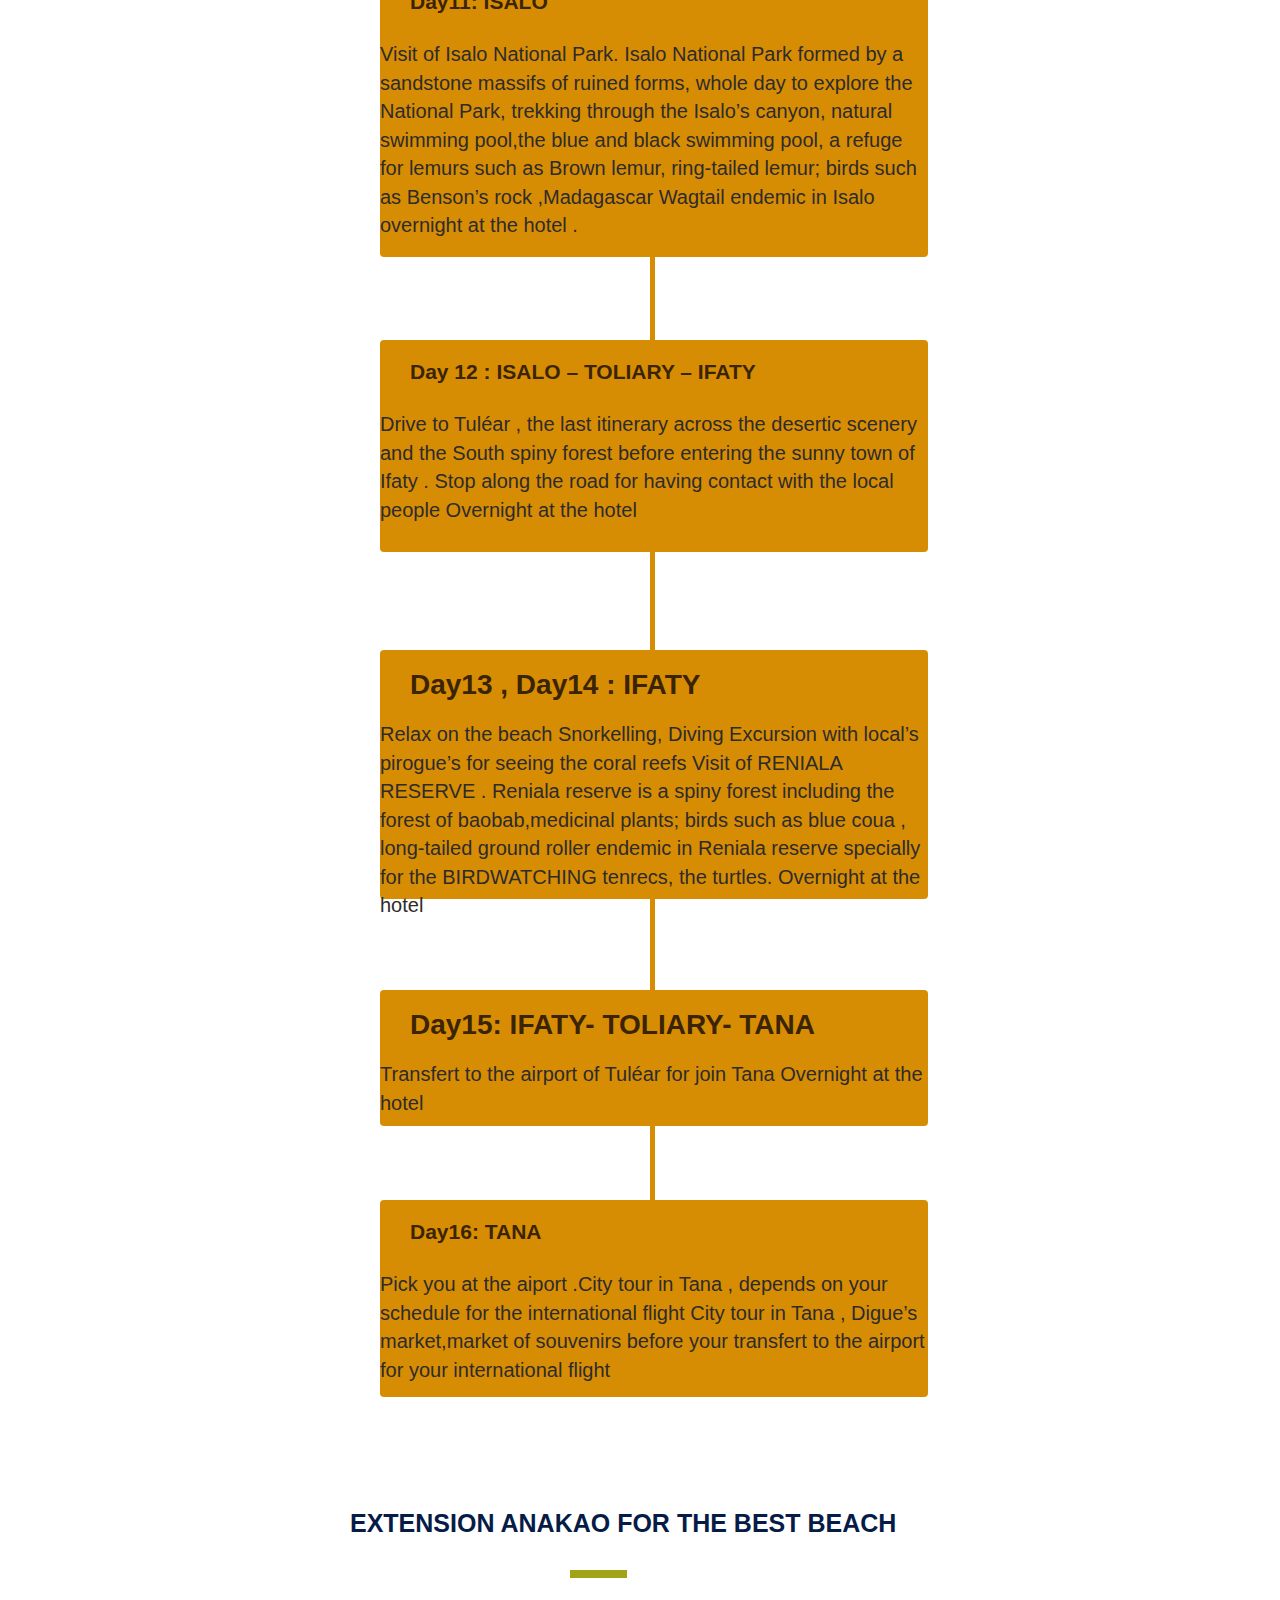
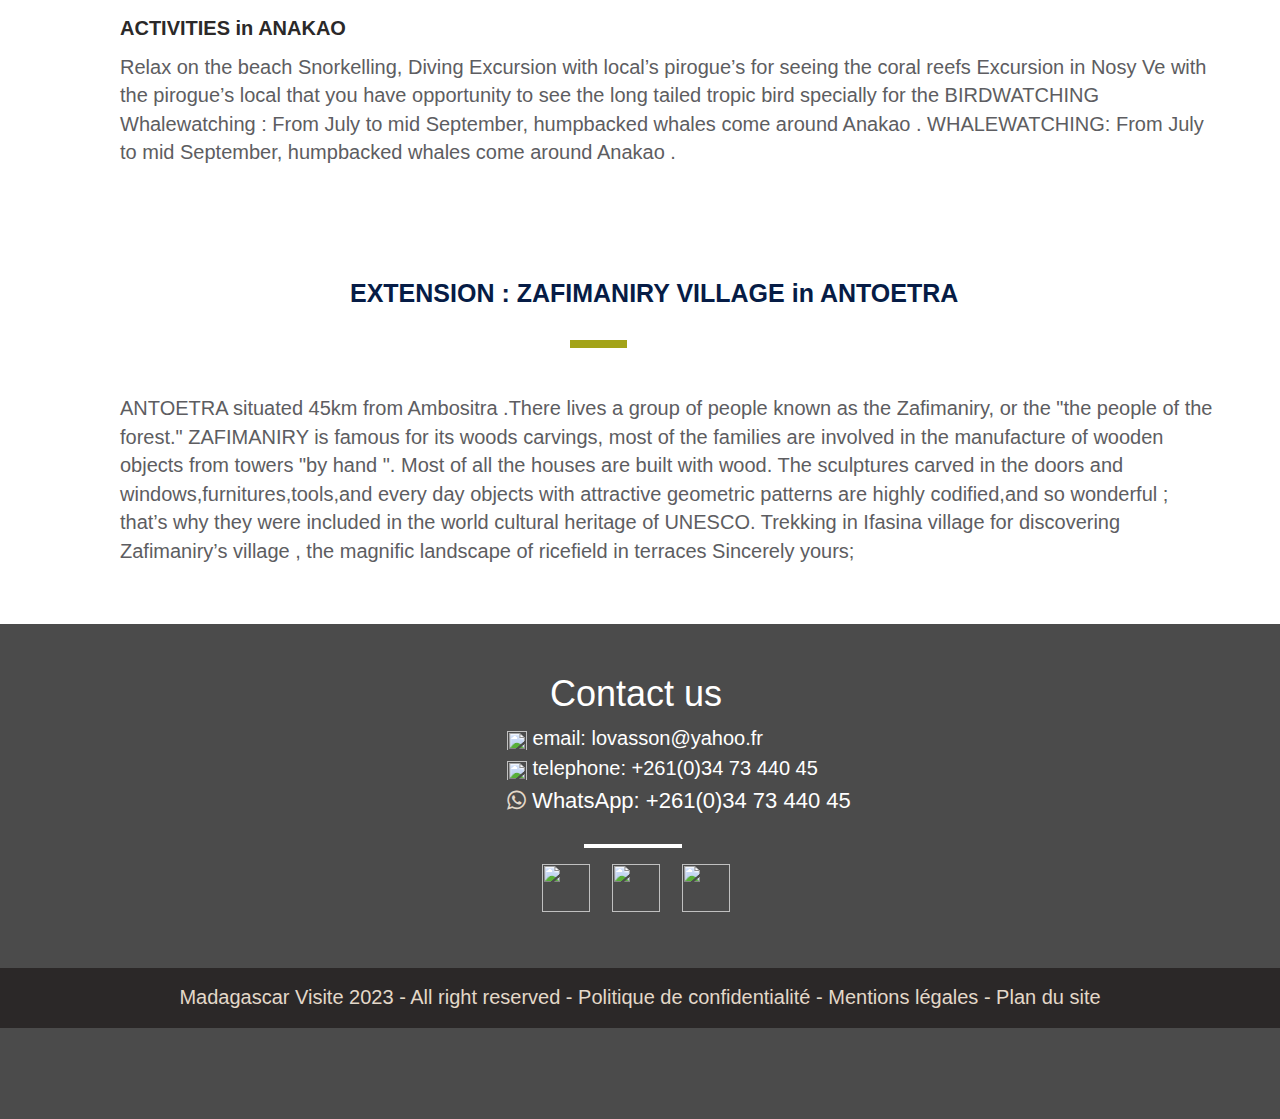
==== commit 5c1e275a: "Update index.html" ====
--- a/index.html
+++ b/index.html
@@ -10,7 +10,7 @@
 <title>Madagascar visite tours</title>
 <link rel="icon" type="image/x-icon" href="../../logo/madagascar-visite-ico.png">
     <link rel="stylesheet" href="south/south.css">
-    <link rel="stylesheet" href="../../css/font-awesome-4.7.0/css/font-awesome.min.css">
+    <link rel="stylesheet" href="font-awesome-4.7.0/css/font-awesome.min.css">
     	<link rel="stylesheet" href="https://maxcdn.bootstrapcdn.com/bootstrap/3.4.1/css/bootstrap.min.css">
   <script src="https://ajax.googleapis.com/ajax/libs/jquery/3.6.4/jquery.min.js"></script>
   <script src="https://maxcdn.bootstrapcdn.com/bootstrap/3.4.1/js/bootstrap.min.js"></script>
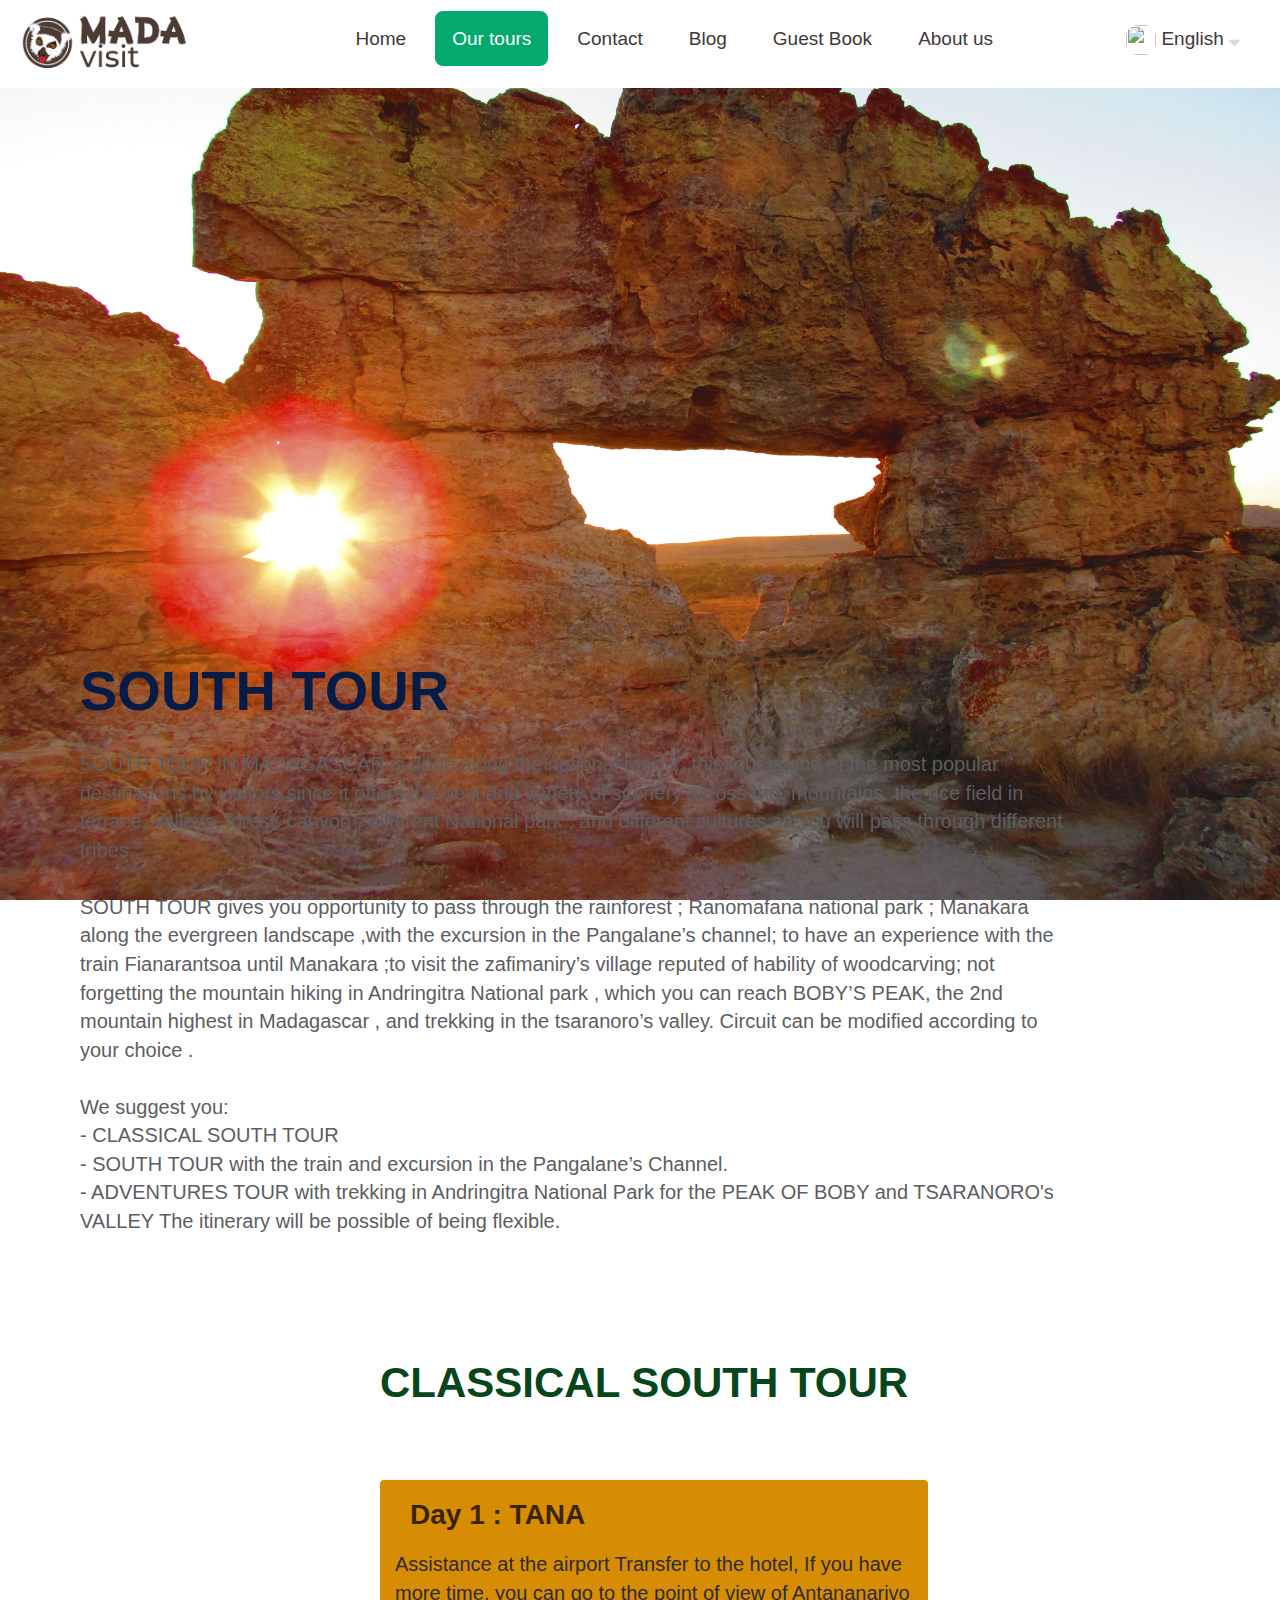
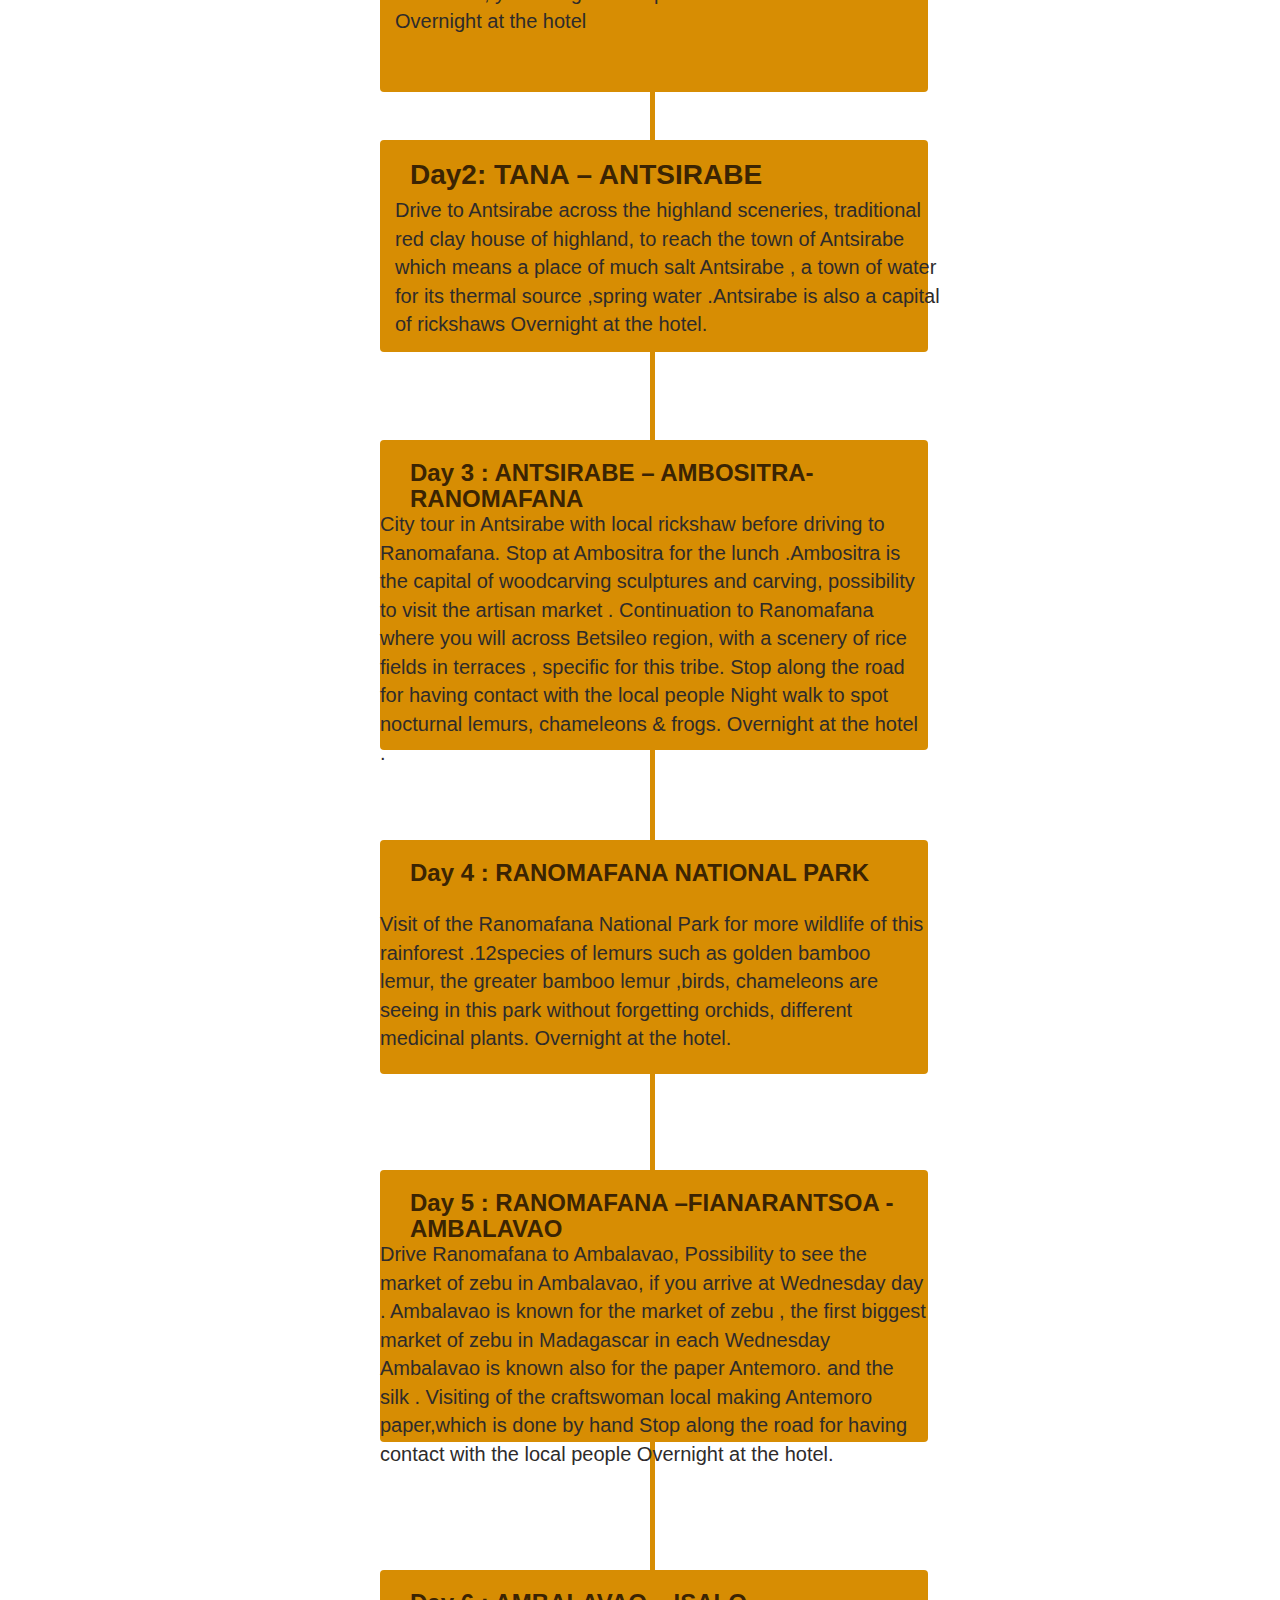
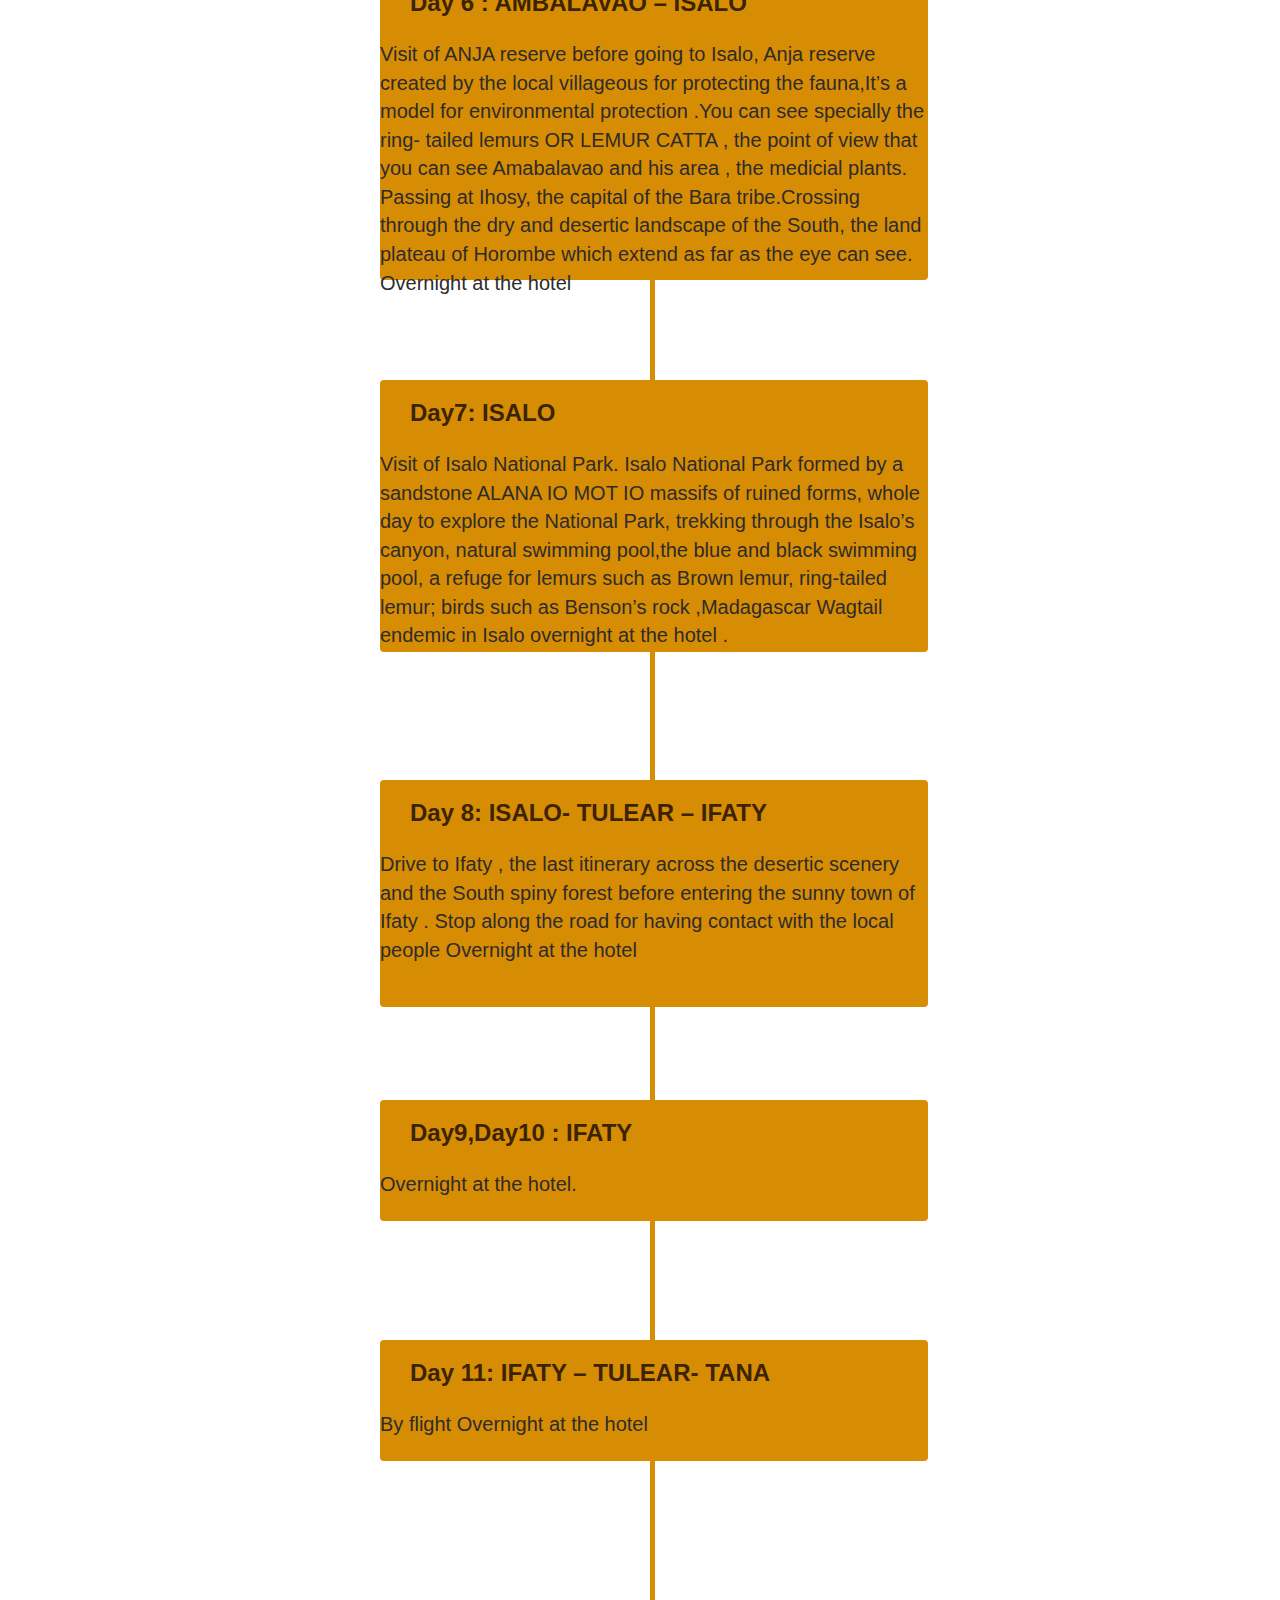
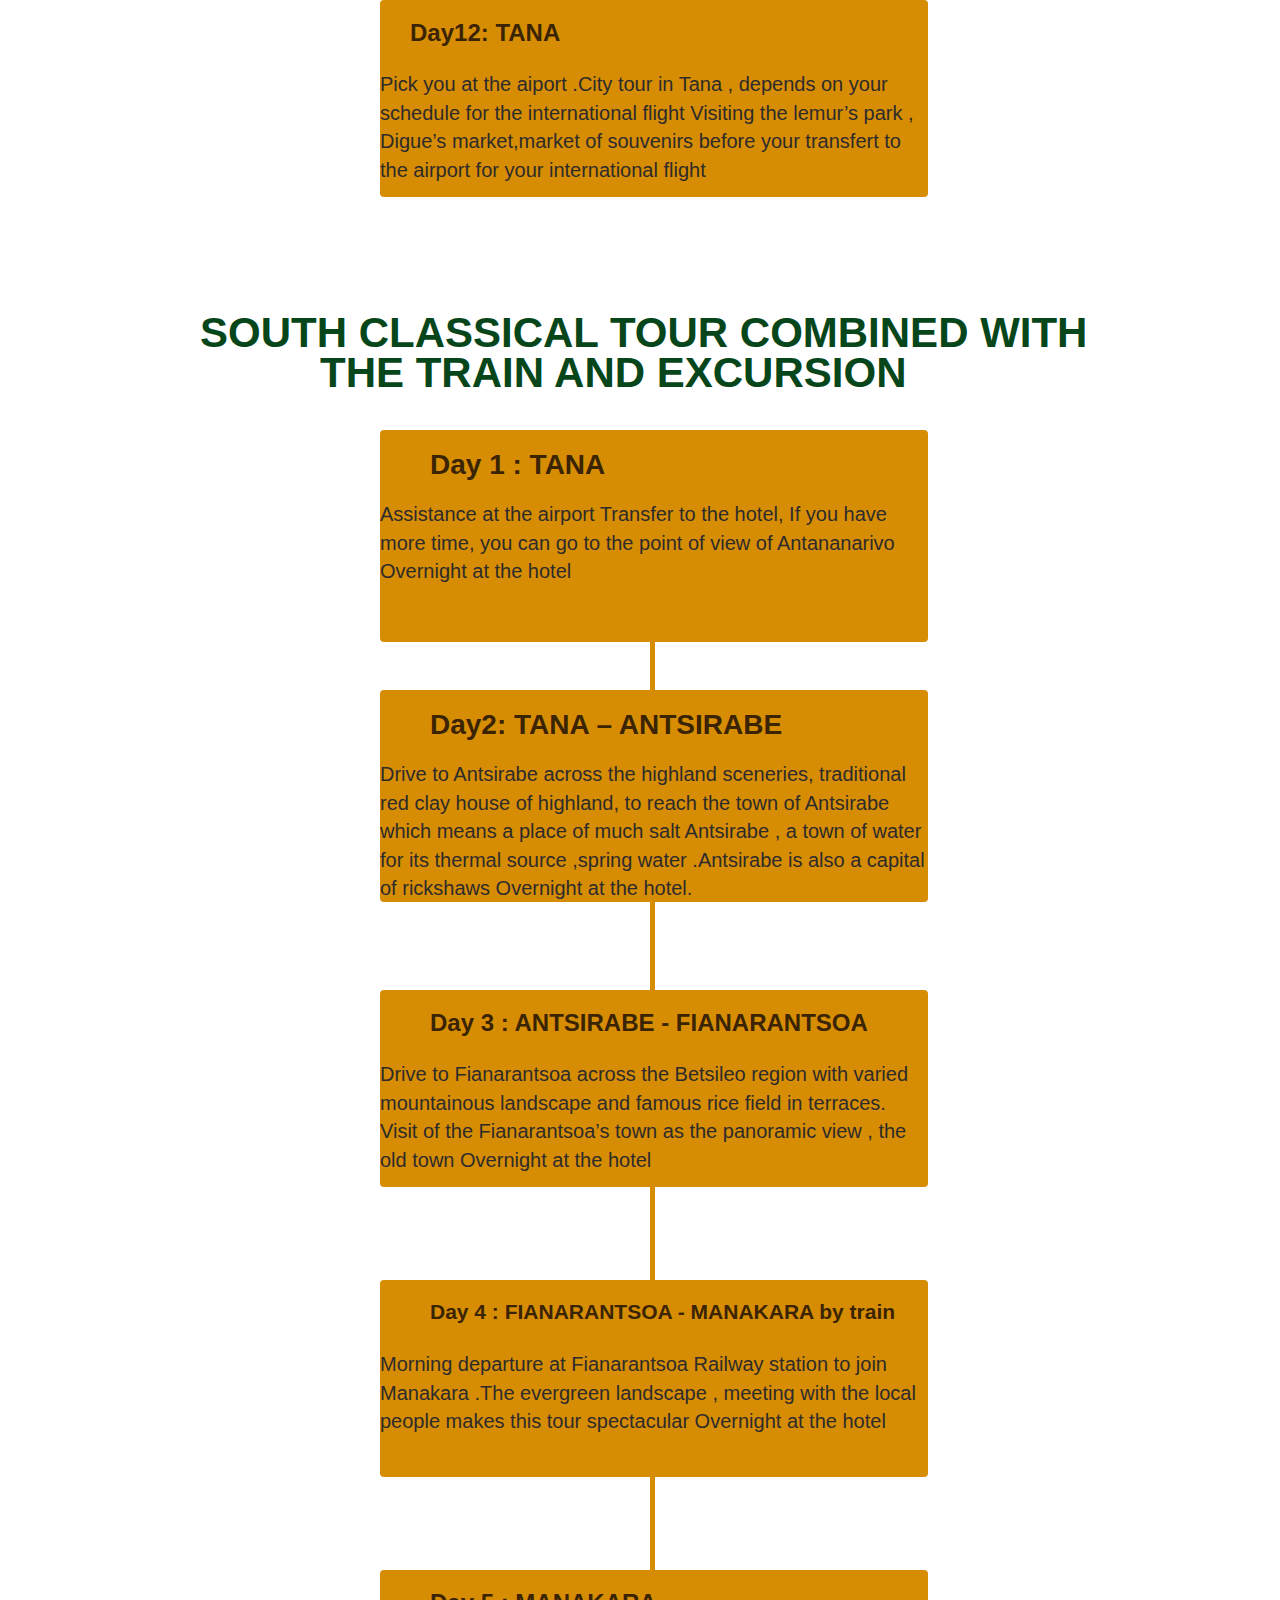
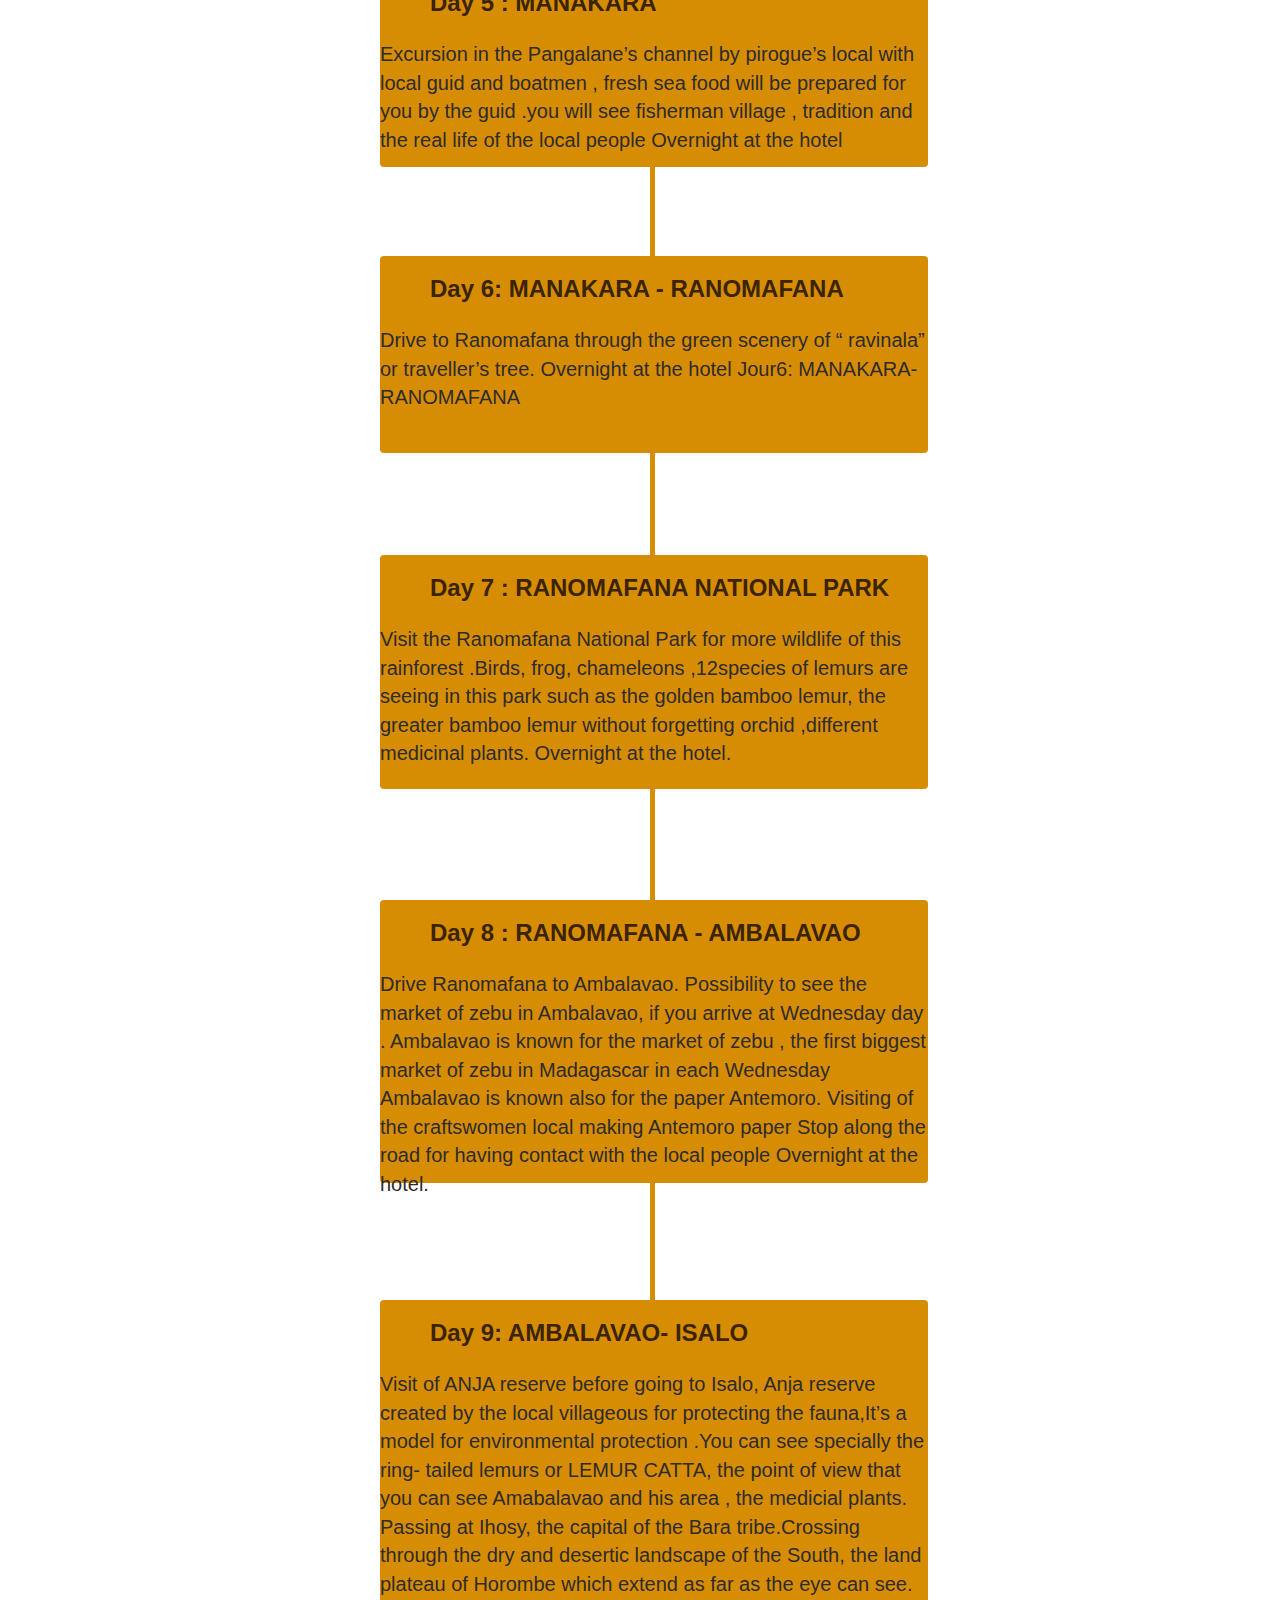
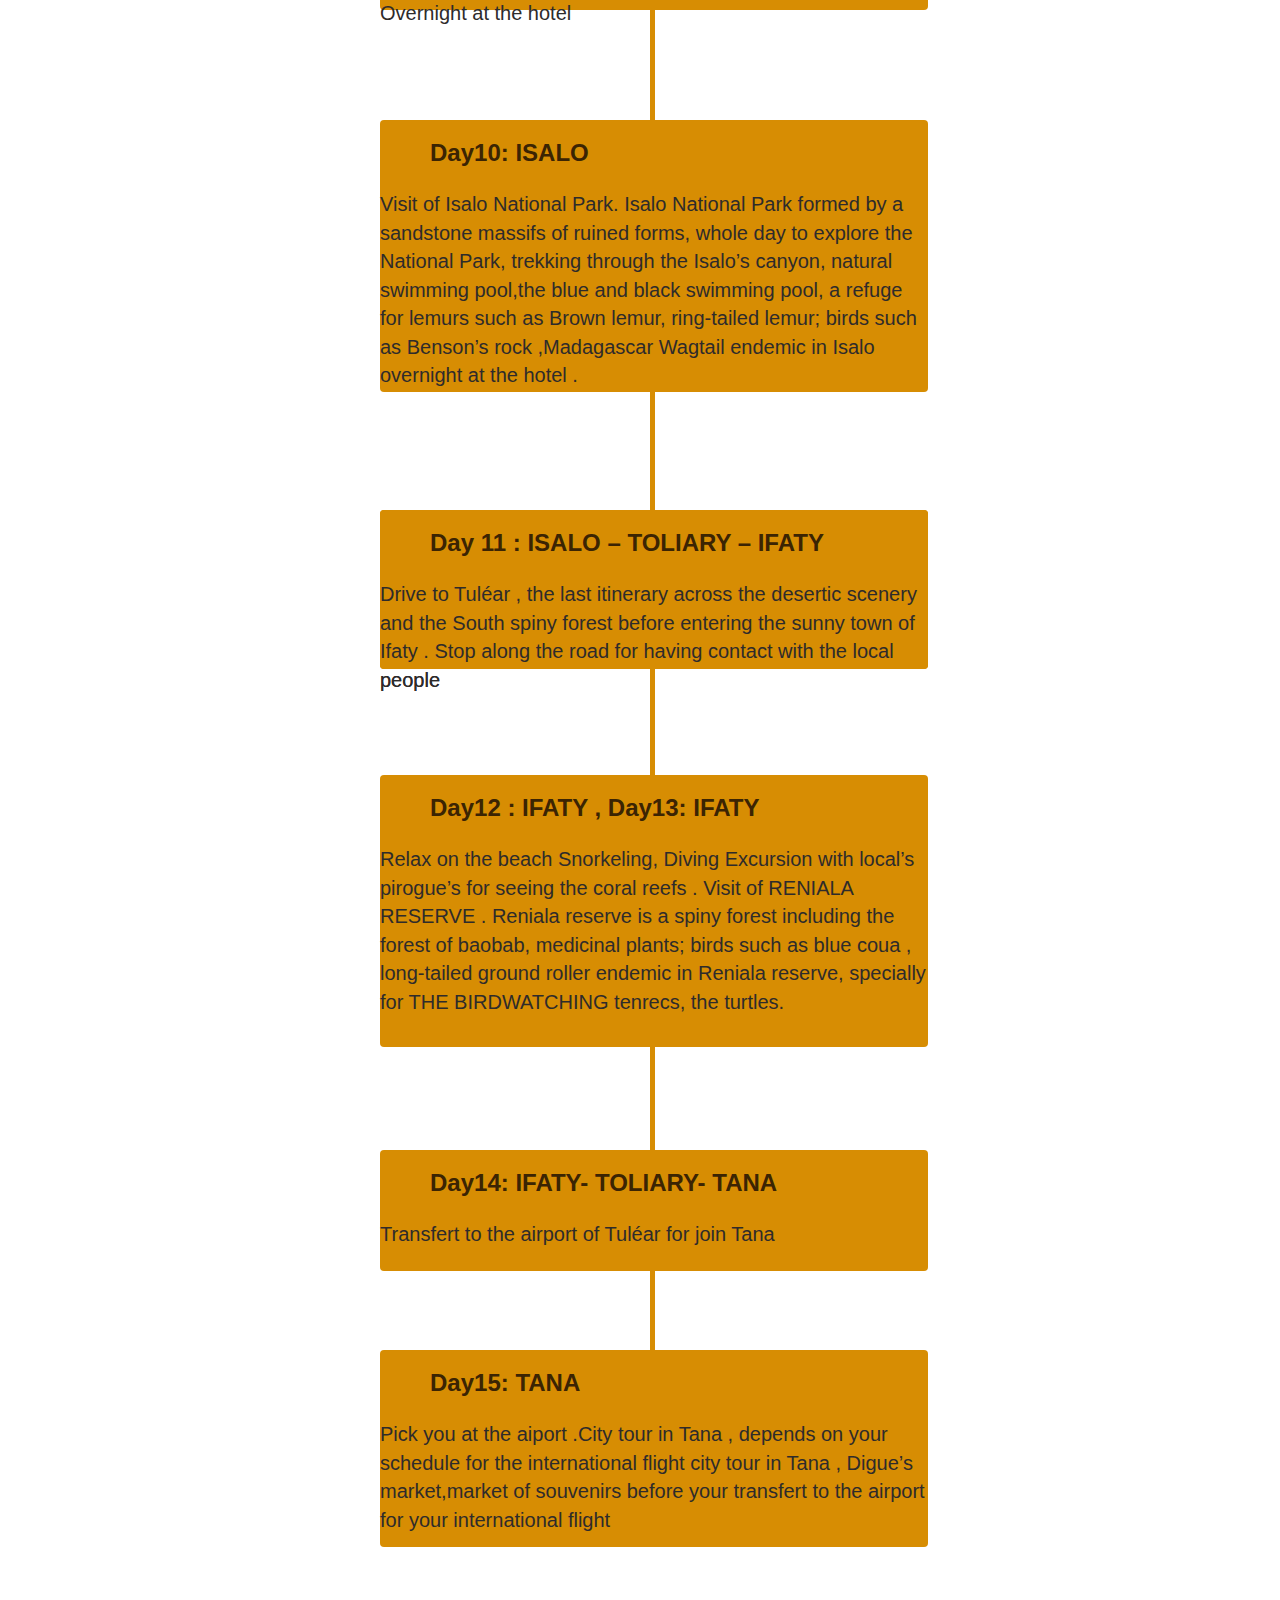
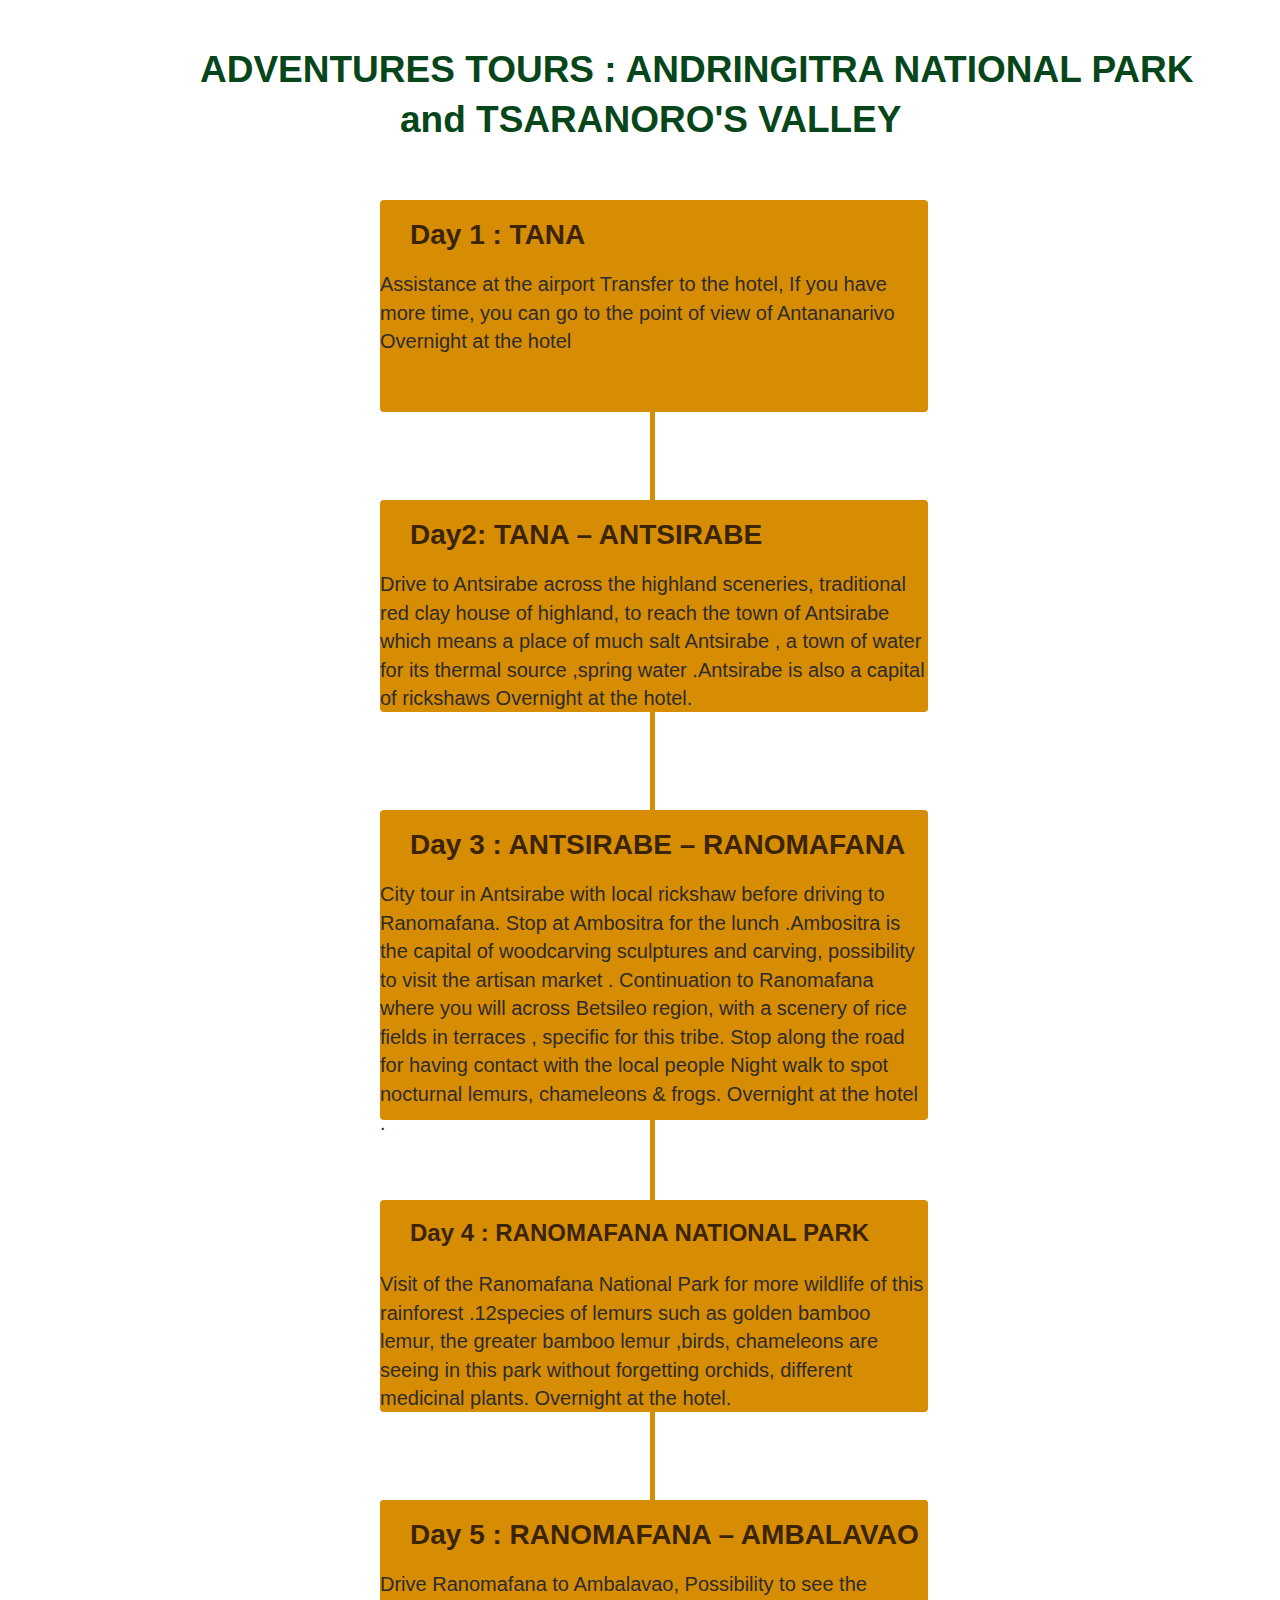
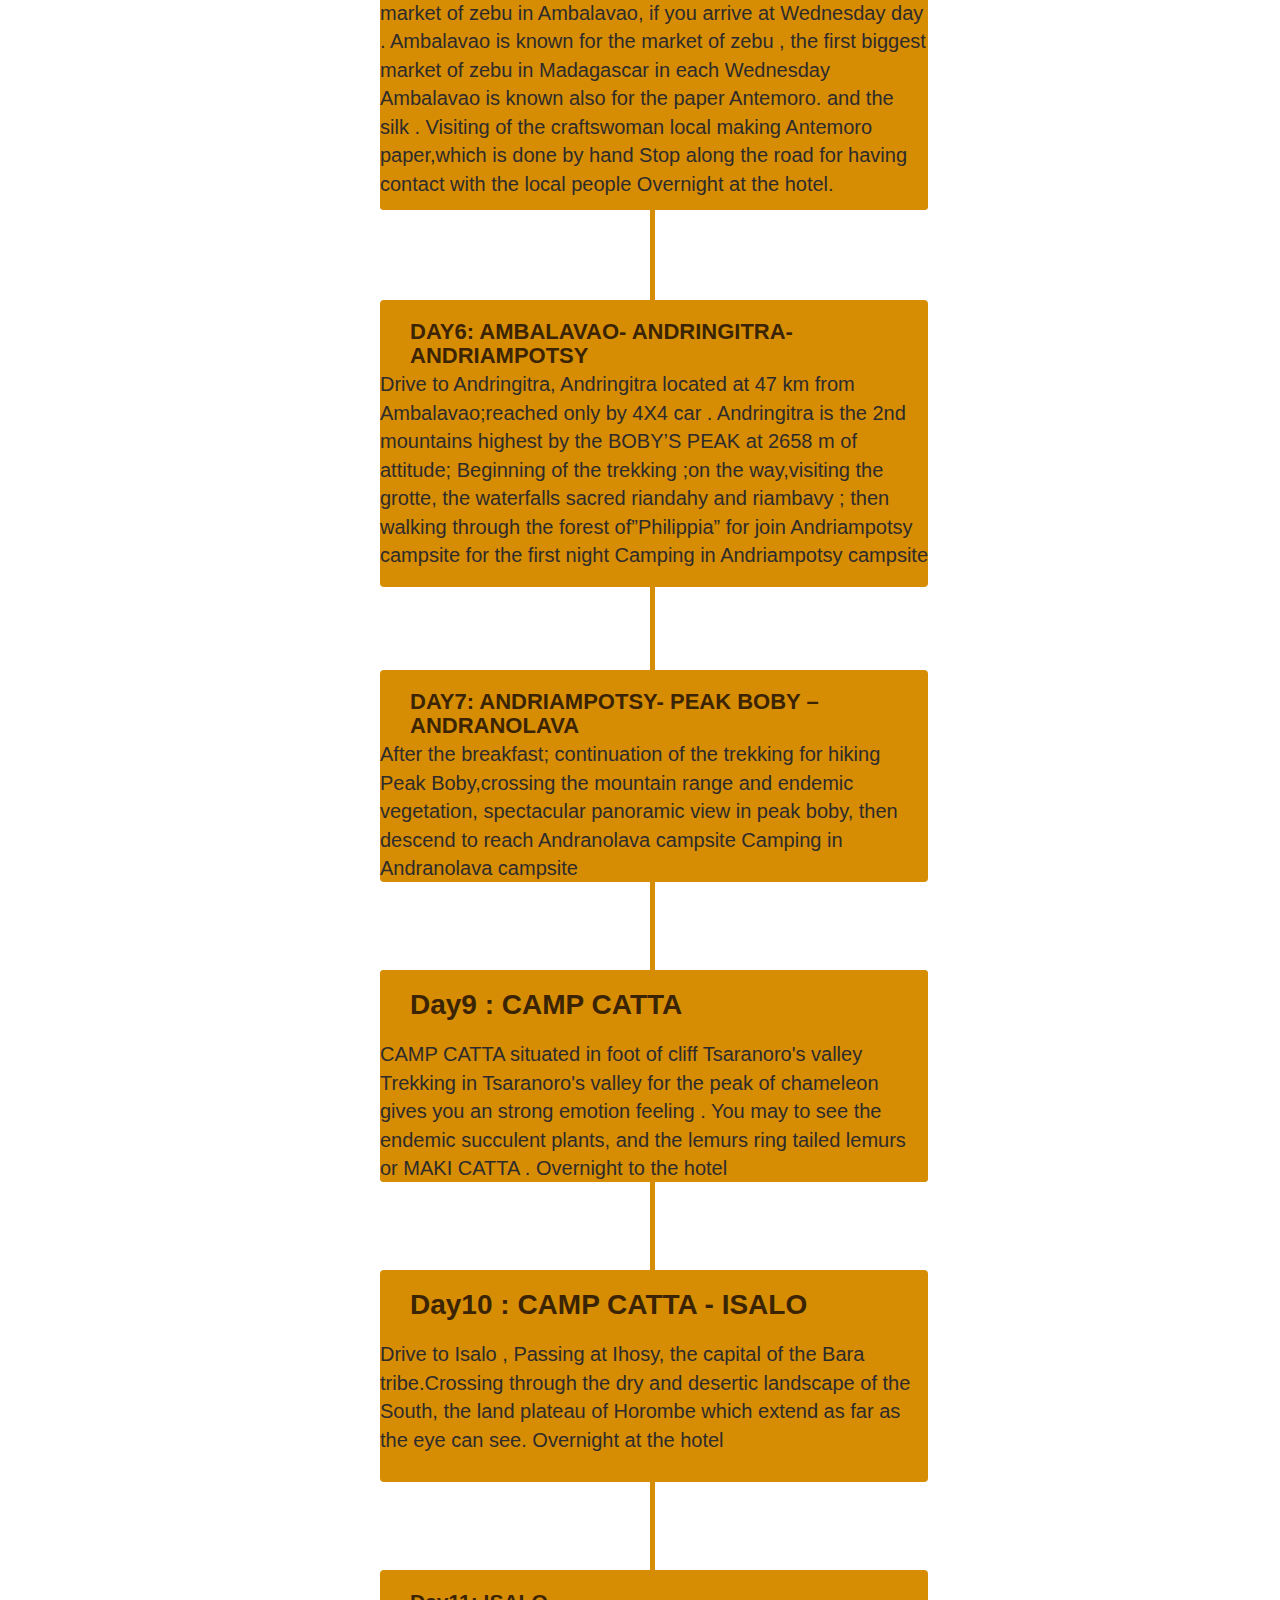
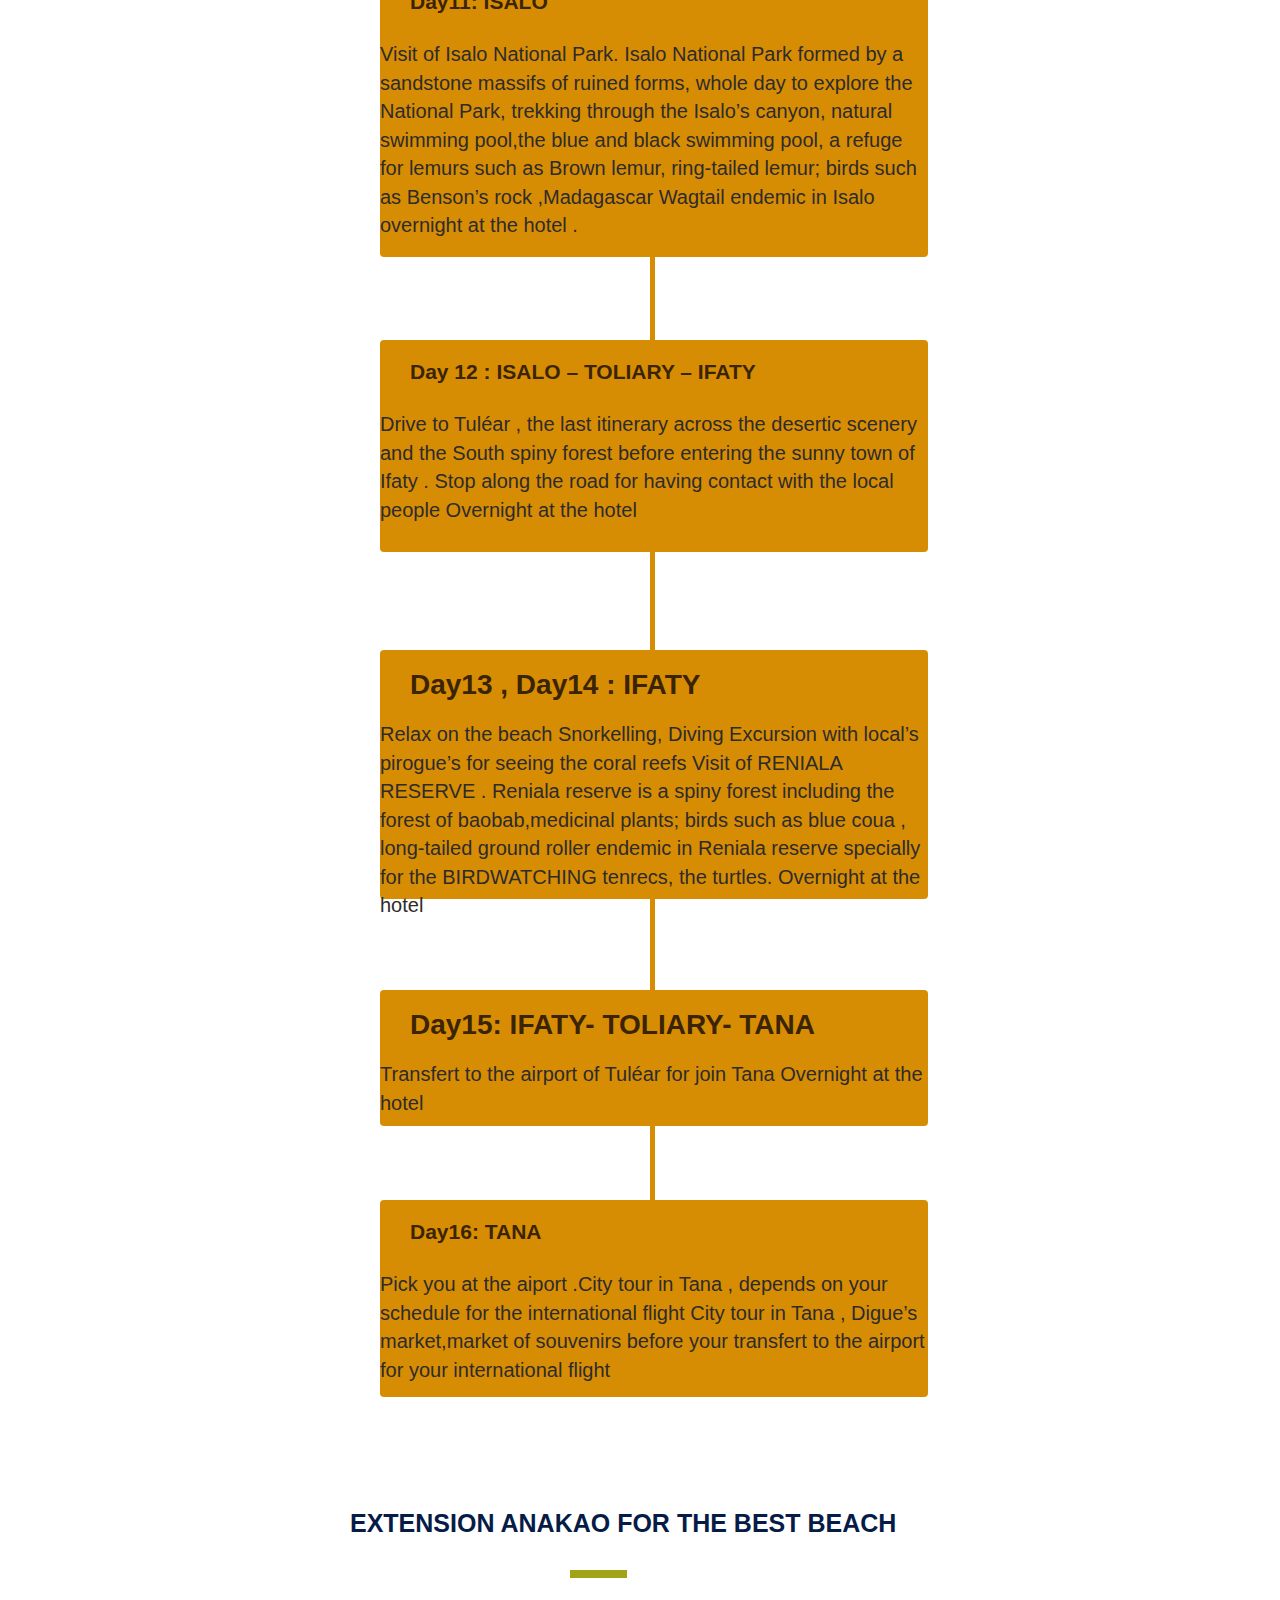
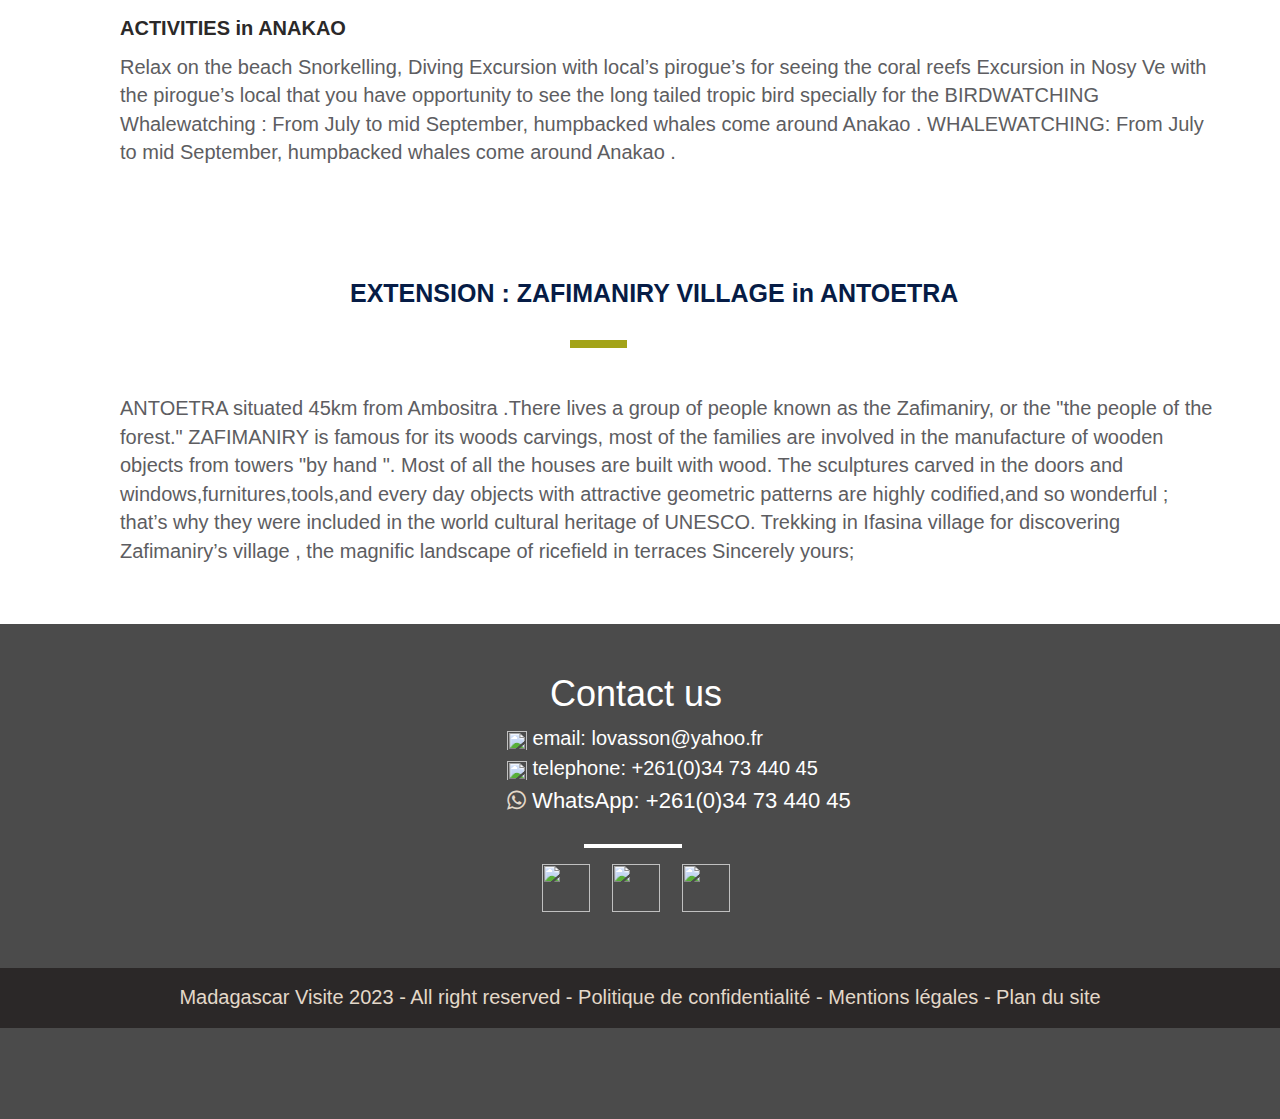
==== commit e87bfc07: "Update index.html" ====
--- a/index.html
+++ b/index.html
@@ -40,7 +40,7 @@
     
         <div class="logoBurger"><i class="fa fa-bars"></i></div>
     </header>
-    <img  class="logo" src="../../logo/madagascar-visite-logo.png">
+    <img  class="logo" src="madagascar-visite-logo.png">
 
     <div class="couvertureSud"><img src="pictures/fond.JPG" alt=""></div>
     <div class="couvertureSud_responsive"><img src="pictures/fond_responsive.jpg" alt=""></div>
@@ -642,6 +642,6 @@
 </center>
 </div>
 </footer>
-<script src="../../index.js"></script>
+<script src="index.js"></script>
 </body>
 </html>
